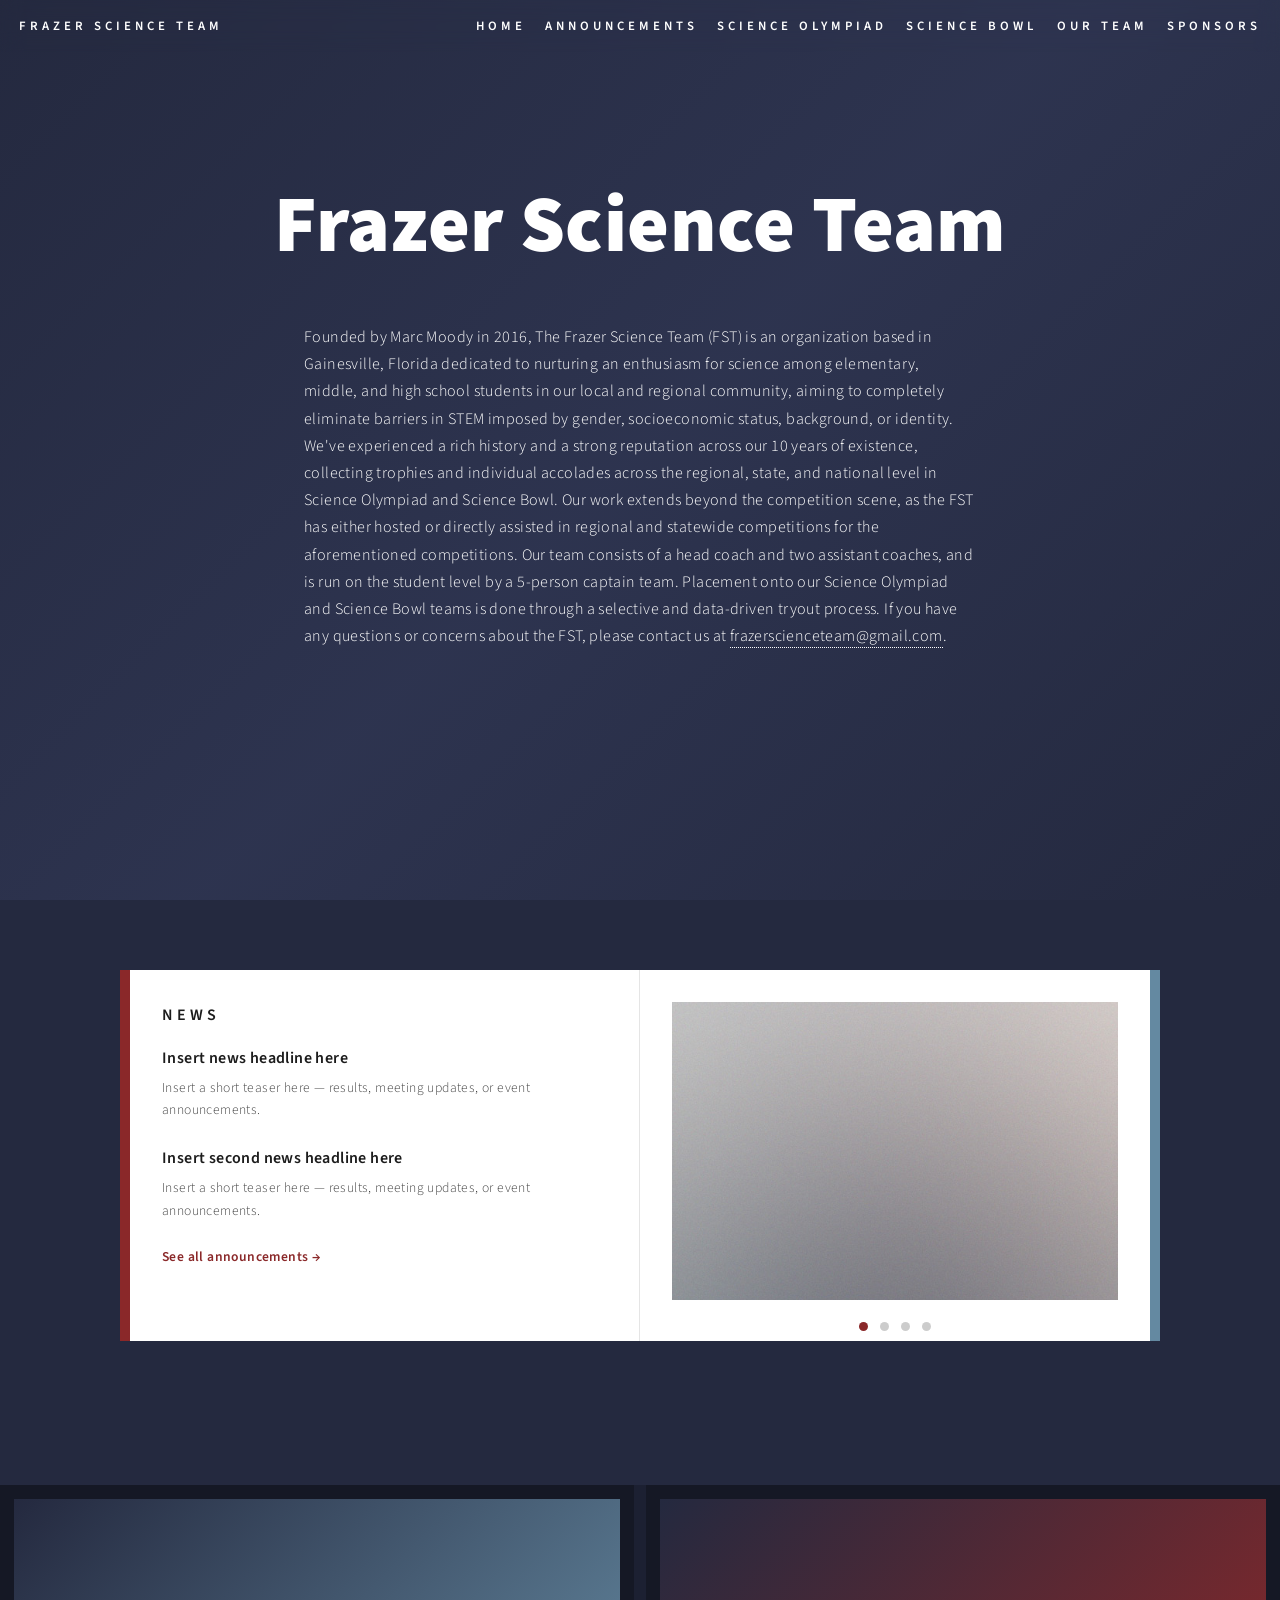
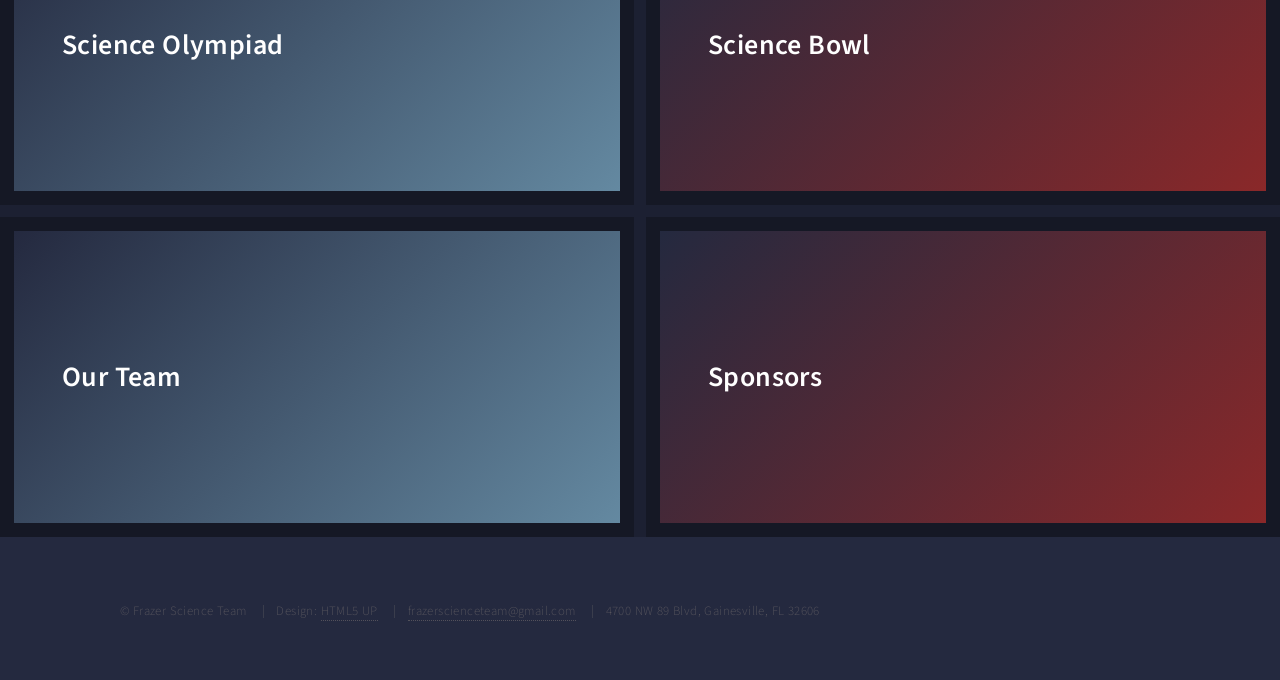
==== index.html @ 9a9bcccf "Update index.html" ====
<!DOCTYPE HTML>
<!--
	Forty by HTML5 UP
	html5up.net | @ajlkn
	Free for personal and commercial use under the CCA 3.0 license (html5up.net/license)
-->
<html>
	<head>
		<title>Frazer Science Team</title>
		<meta charset="utf-8" />
		<meta name="viewport" content="width=device-width, initial-scale=1, user-scalable=no" />
		<link rel="stylesheet" href="assets/css/main.css" />
		<noscript><link rel="stylesheet" href="assets/css/noscript.css" /></noscript>
	</head>
	<body class="is-preload">

		<!-- Wrapper -->
			<div id="wrapper">

				<!-- Header -->
					<header id="header" class="alt">
						<a href="index.html" class="logo"><strong>Frazer Science Team</strong></a>
						<nav>
							<a href="index.html">Home</a>
							<a href="announcements.html">Announcements</a>
							<a href="science-olympiad.html">Science Olympiad</a>
							<a href="science-bowl.html">Science Bowl</a>
							<a href="our-team.html">Our Team</a>
							<a href="sponsors.html">Sponsors</a>
						</nav>
					</header>

				<!-- Banner -->
					<section id="banner" class="major">
						<div class="inner">
							<header class="major">
								<h1>Frazer Science Team</h1>
							</header>
							<div class="content">
								<p>Founded by Marc Moody in 2016, The Frazer Science Team (FST) is an organization based in Gainesville, Florida dedicated to nurturing an enthusiasm for science among elementary, middle, and high school students in our local and regional community, aiming to completely eliminate barriers in STEM imposed by gender, socioeconomic status, background, or identity. We've experienced a rich history and a strong reputation across our 10 years of existence, collecting trophies and individual accolades across the regional, state, and national level in Science Olympiad and Science Bowl. Our work extends beyond the competition scene, as the FST has either hosted or directly assisted in regional and statewide competitions for the aforementioned competitions. Our team consists of a head coach and two assistant coaches, and is run on the student level by a 5-person captain team. Placement onto our Science Olympiad and Science Bowl teams is done through a selective and data-driven tryout process. If you have any questions or concerns about the FST, please contact us at <a href="mailto:frazerscienceteam@gmail.com">frazerscienceteam@gmail.com</a>.</p>
							</div>
						</div>
					</section>

				<!-- Bulletin -->
					<section id="bulletin">
						<div class="inner">
							<div class="bulletin-box">
								<div class="bulletin-news">
									<h3>News</h3>
									<!--
										To add a news item here, copy one .news-item block. The <a> href should
										point to the matching announcement's id on announcements.html.
									-->
									<div class="news-item">
										<h4><a href="announcements.html#announcement-1">Insert news headline here</a></h4>
										<p>Insert a short teaser here — results, meeting updates, or event announcements.</p>
									</div>
									<div class="news-item">
										<h4><a href="announcements.html#announcement-2">Insert second news headline here</a></h4>
										<p>Insert a short teaser here — results, meeting updates, or event announcements.</p>
									</div>
									<p class="news-more"><a href="announcements.html">See all announcements &rarr;</a></p>
								</div>
								<div class="bulletin-carousel">
									<div class="carousel" id="team-carousel">
										<div class="carousel-slide active"><img src="images/pic01.jpg" alt="" /></div>
										<div class="carousel-slide"><img src="images/pic02.jpg" alt="" /></div>
										<div class="carousel-slide"><img src="images/pic03.jpg" alt="" /></div>
										<div class="carousel-slide"><img src="images/pic04.jpg" alt="" /></div>
									</div>
									<div class="carousel-dots">
										<span class="dot active"></span>
										<span class="dot"></span>
										<span class="dot"></span>
										<span class="dot"></span>
									</div>
								</div>
							</div>
						</div>
					</section>

				<!-- Main -->
					<div id="main">

						<!-- One -->
							<section id="one" class="tiles">
								<!-- Hover image placeholder: replace pic01.jpg with a Science Olympiad event photo -->
								<article>
									<span class="image">
										<img src="images/pic01.jpg" alt="" />
									</span>
									<header class="major">
										<h3><a href="science-olympiad.html" class="link">Science Olympiad</a></h3>
									</header>
								</article>
								<!-- Hover image placeholder: replace pic02.jpg with a Science Bowl event photo -->
								<article>
									<span class="image">
										<img src="images/pic02.jpg" alt="" />
									</span>
									<header class="major">
										<h3><a href="science-bowl.html" class="link">Science Bowl</a></h3>
									</header>
								</article>
								<!-- Hover image placeholder: replace pic03.jpg with a team photo -->
								<article>
									<span class="image">
										<img src="images/pic03.jpg" alt="" />
									</span>
									<header class="major">
										<h3><a href="our-team.html" class="link">Our Team</a></h3>
									</header>
								</article>
								<!-- Hover image placeholder: replace pic04.jpg with a sponsor-related photo -->
								<article>
									<span class="image">
										<img src="images/pic04.jpg" alt="" />
									</span>
									<header class="major">
										<h3><a href="sponsors.html" class="link">Sponsors</a></h3>
									</header>
								</article>
							</section>

					</div>

				<!-- Footer -->
					<footer id="footer">
						<div class="inner">
							<ul class="copyright">
								<li>&copy; Frazer Science Team</li>
								<li>Design: <a href="https://html5up.net">HTML5 UP</a></li>
								<li><a href="mailto:frazerscienceteam@gmail.com">frazerscienceteam@gmail.com</a></li>
								<li>4700 NW 89 Blvd, Gainesville, FL 32606</li>
							</ul>
						</div>
					</footer>

			</div>

		<!-- Scripts -->
			<script src="assets/js/jquery.min.js"></script>
			<script src="assets/js/jquery.scrolly.min.js"></script>
			<script src="assets/js/jquery.scrollex.min.js"></script>
			<script src="assets/js/browser.min.js"></script>
			<script src="assets/js/breakpoints.min.js"></script>
			<script src="assets/js/util.js"></script>
			<script src="assets/js/main.js"></script>
			<script src="assets/js/carousel.js"></script>

	</body>
</html>
---- assets/css/main.css ----
﻿@import'fontawesome-all.min.css';@import"https://fonts.googleapis.com/css?family=Source+Sans+Pro:300,300italic,600,600italic,900";html,body,div,span,applet,object,iframe,h1,h2,h3,h4,h5,h6,p,blockquote,pre,a,abbr,acronym,address,big,cite,code,del,dfn,em,img,ins,kbd,q,s,samp,small,strike,strong,sub,sup,tt,var,b,u,i,center,dl,dt,dd,ol,ul,li,fieldset,form,label,legend,table,caption,tbody,tfoot,thead,tr,th,td,article,aside,canvas,details,embed,figure,figcaption,footer,header,hgroup,menu,nav,output,ruby,section,summary,time,mark,audio,video{margin:0;padding:0;border:0;font-size:100%;font:inherit;vertical-align:baseline}article,aside,details,figcaption,figure,footer,header,hgroup,menu,nav,section{display:block}body{line-height:1}ol,ul{list-style:none}blockquote,q{quotes:none}blockquote:before,blockquote:after,q:before,q:after{content:"";content:none}table{border-collapse:collapse;border-spacing:0}body{-webkit-text-size-adjust:none}mark{background-color:rgba(0,0,0,0);color:inherit}input::-moz-focus-inner{border:0;padding:0}input,select,textarea{-moz-appearance:none;-webkit-appearance:none;-ms-appearance:none;appearance:none}@-ms-viewport{width:device-width}body{-ms-overflow-style:scrollbar}@media screen and (max-width: 480px){html,body{min-width:320px}}html{box-sizing:border-box}*,*:before,*:after{box-sizing:inherit}body{background-color:#24293f;background-image:linear-gradient(135deg, #24293f 0%, rgb(17.7540106952%, 20.219845514%, 31.0695187166%) 50%, #24293f 100%);background-attachment:fixed;background-size:cover}body.is-preload *,body.is-preload *:before,body.is-preload *:after{-moz-animation:none !important;-webkit-animation:none !important;-ms-animation:none !important;animation:none !important;-moz-transition:none !important;-webkit-transition:none !important;-ms-transition:none !important;transition:none !important}body,input,select,textarea{color:#fff;font-family:"Source Sans Pro",Helvetica,sans-serif;font-size:17pt;font-weight:300;letter-spacing:.025em;line-height:1.65}@media screen and (max-width: 1680px){body,input,select,textarea{font-size:14pt}}@media screen and (max-width: 1280px){body,input,select,textarea{font-size:12pt}}@media screen and (max-width: 360px){body,input,select,textarea{font-size:11pt}}a{-moz-transition:color 0.2s ease-in-out, border-bottom-color 0.2s ease-in-out;-webkit-transition:color 0.2s ease-in-out, border-bottom-color 0.2s ease-in-out;-ms-transition:color 0.2s ease-in-out, border-bottom-color 0.2s ease-in-out;transition:color 0.2s ease-in-out, border-bottom-color 0.2s ease-in-out;border-bottom:dotted 1px;color:inherit;text-decoration:none}a:hover{border-bottom-color:rgba(0,0,0,0);color:#8a2829 !important}a:active{color:rgb(29.8641220533%,9.9397995153%,10.143108929%) !important}strong,b{color:#fff;font-weight:600}em,i{font-style:italic}p{margin:0 0 2em 0}h1,h2,h3,h4,h5,h6{color:#fff;font-weight:600;line-height:1.65;margin:0 0 1em 0}h1 a,h2 a,h3 a,h4 a,h5 a,h6 a{color:inherit;border-bottom:0}h1{font-size:2.5em}h2{font-size:1.75em}h3{font-size:1.35em}h4{font-size:1.1em}h5{font-size:.9em}h6{font-size:.7em}@media screen and (max-width: 736px){h1{font-size:2em}h2{font-size:1.5em}h3{font-size:1.25em}}sub{font-size:.8em;position:relative;top:.5em}sup{font-size:.8em;position:relative;top:-0.5em}blockquote{border-left:solid 4px rgba(222,204,176,.12);font-style:italic;margin:0 0 2em 0;padding:.5em 0 .5em 2em}code{background:rgba(222,204,176,.04);font-family:"Courier New",monospace;font-size:.9em;margin:0 .25em;padding:.25em .65em}pre{-webkit-overflow-scrolling:touch;font-family:"Courier New",monospace;font-size:.9em;margin:0 0 2em 0}pre code{display:block;line-height:1.75;padding:1em 1.5em;overflow-x:auto}hr{border:0;border-bottom:solid 1px rgba(222,204,176,.12);margin:2em 0}hr.major{margin:3em 0}.align-left{text-align:left}.align-center{text-align:center}.align-right{text-align:right}.row{display:flex;flex-wrap:wrap;box-sizing:border-box;align-items:stretch}.row>*{box-sizing:border-box}.row.gtr-uniform>*>:last-child{margin-bottom:0}.row.aln-left{justify-content:flex-start}.row.aln-center{justify-content:center}.row.aln-right{justify-content:flex-end}.row.aln-top{align-items:flex-start}.row.aln-middle{align-items:center}.row.aln-bottom{align-items:flex-end}.row>.imp{order:-1}.row>.col-1{width:8.3333333333%}.row>.off-1{margin-left:8.3333333333%}.row>.col-2{width:16.6666666667%}.row>.off-2{margin-left:16.6666666667%}.row>.col-3{width:25%}.row>.off-3{margin-left:25%}.row>.col-4{width:33.3333333333%}.row>.off-4{margin-left:33.3333333333%}.row>.col-5{width:41.6666666667%}.row>.off-5{margin-left:41.6666666667%}.row>.col-6{width:50%}.row>.off-6{margin-left:50%}.row>.col-7{width:58.3333333333%}.row>.off-7{margin-left:58.3333333333%}.row>.col-8{width:66.6666666667%}.row>.off-8{margin-left:66.6666666667%}.row>.col-9{width:75%}.row>.off-9{margin-left:75%}.row>.col-10{width:83.3333333333%}.row>.off-10{margin-left:83.3333333333%}.row>.col-11{width:91.6666666667%}.row>.off-11{margin-left:91.6666666667%}.row>.col-12{width:100%}.row>.off-12{margin-left:100%}.row.gtr-0{margin-top:0;margin-left:0em}.row.gtr-0>*{padding:0 0 0 0em}.row.gtr-0.gtr-uniform{margin-top:0em}.row.gtr-0.gtr-uniform>*{padding-top:0em}.row.gtr-25{margin-top:0;margin-left:-0.5em}.row.gtr-25>*{padding:0 0 0 .5em}.row.gtr-25.gtr-uniform{margin-top:-0.5em}.row.gtr-25.gtr-uniform>*{padding-top:.5em}.row.gtr-50{margin-top:0;margin-left:-1em}.row.gtr-50>*{padding:0 0 0 1em}.row.gtr-50.gtr-uniform{margin-top:-1em}.row.gtr-50.gtr-uniform>*{padding-top:1em}.row{margin-top:0;margin-left:-2em}.row>*{padding:0 0 0 2em}.row.gtr-uniform{margin-top:-2em}.row.gtr-uniform>*{padding-top:2em}.row.gtr-150{margin-top:0;margin-left:-3em}.row.gtr-150>*{padding:0 0 0 3em}.row.gtr-150.gtr-uniform{margin-top:-3em}.row.gtr-150.gtr-uniform>*{padding-top:3em}.row.gtr-200{margin-top:0;margin-left:-4em}.row.gtr-200>*{padding:0 0 0 4em}.row.gtr-200.gtr-uniform{margin-top:-4em}.row.gtr-200.gtr-uniform>*{padding-top:4em}@media screen and (max-width: 1680px){.row{display:flex;flex-wrap:wrap;box-sizing:border-box;align-items:stretch}.row>*{box-sizing:border-box}.row.gtr-uniform>*>:last-child{margin-bottom:0}.row.aln-left{justify-content:flex-start}.row.aln-center{justify-content:center}.row.aln-right{justify-content:flex-end}.row.aln-top{align-items:flex-start}.row.aln-middle{align-items:center}.row.aln-bottom{align-items:flex-end}.row>.imp-xlarge{order:-1}.row>.col-1-xlarge{width:8.3333333333%}.row>.off-1-xlarge{margin-left:8.3333333333%}.row>.col-2-xlarge{width:16.6666666667%}.row>.off-2-xlarge{margin-left:16.6666666667%}.row>.col-3-xlarge{width:25%}.row>.off-3-xlarge{margin-left:25%}.row>.col-4-xlarge{width:33.3333333333%}.row>.off-4-xlarge{margin-left:33.3333333333%}.row>.col-5-xlarge{width:41.6666666667%}.row>.off-5-xlarge{margin-left:41.6666666667%}.row>.col-6-xlarge{width:50%}.row>.off-6-xlarge{margin-left:50%}.row>.col-7-xlarge{width:58.3333333333%}.row>.off-7-xlarge{margin-left:58.3333333333%}.row>.col-8-xlarge{width:66.6666666667%}.row>.off-8-xlarge{margin-left:66.6666666667%}.row>.col-9-xlarge{width:75%}.row>.off-9-xlarge{margin-left:75%}.row>.col-10-xlarge{width:83.3333333333%}.row>.off-10-xlarge{margin-left:83.3333333333%}.row>.col-11-xlarge{width:91.6666666667%}.row>.off-11-xlarge{margin-left:91.6666666667%}.row>.col-12-xlarge{width:100%}.row>.off-12-xlarge{margin-left:100%}.row.gtr-0{margin-top:0;margin-left:0em}.row.gtr-0>*{padding:0 0 0 0em}.row.gtr-0.gtr-uniform{margin-top:0em}.row.gtr-0.gtr-uniform>*{padding-top:0em}.row.gtr-25{margin-top:0;margin-left:-0.5em}.row.gtr-25>*{padding:0 0 0 .5em}.row.gtr-25.gtr-uniform{margin-top:-0.5em}.row.gtr-25.gtr-uniform>*{padding-top:.5em}.row.gtr-50{margin-top:0;margin-left:-1em}.row.gtr-50>*{padding:0 0 0 1em}.row.gtr-50.gtr-uniform{margin-top:-1em}.row.gtr-50.gtr-uniform>*{padding-top:1em}.row{margin-top:0;margin-left:-2em}.row>*{padding:0 0 0 2em}.row.gtr-uniform{margin-top:-2em}.row.gtr-uniform>*{padding-top:2em}.row.gtr-150{margin-top:0;margin-left:-3em}.row.gtr-150>*{padding:0 0 0 3em}.row.gtr-150.gtr-uniform{margin-top:-3em}.row.gtr-150.gtr-uniform>*{padding-top:3em}.row.gtr-200{margin-top:0;margin-left:-4em}.row.gtr-200>*{padding:0 0 0 4em}.row.gtr-200.gtr-uniform{margin-top:-4em}.row.gtr-200.gtr-uniform>*{padding-top:4em}}@media screen and (max-width: 1280px){.row{display:flex;flex-wrap:wrap;box-sizing:border-box;align-items:stretch}.row>*{box-sizing:border-box}.row.gtr-uniform>*>:last-child{margin-bottom:0}.row.aln-left{justify-content:flex-start}.row.aln-center{justify-content:center}.row.aln-right{justify-content:flex-end}.row.aln-top{align-items:flex-start}.row.aln-middle{align-items:center}.row.aln-bottom{align-items:flex-end}.row>.imp-large{order:-1}.row>.col-1-large{width:8.3333333333%}.row>.off-1-large{margin-left:8.3333333333%}.row>.col-2-large{width:16.6666666667%}.row>.off-2-large{margin-left:16.6666666667%}.row>.col-3-large{width:25%}.row>.off-3-large{margin-left:25%}.row>.col-4-large{width:33.3333333333%}.row>.off-4-large{margin-left:33.3333333333%}.row>.col-5-large{width:41.6666666667%}.row>.off-5-large{margin-left:41.6666666667%}.row>.col-6-large{width:50%}.row>.off-6-large{margin-left:50%}.row>.col-7-large{width:58.3333333333%}.row>.off-7-large{margin-left:58.3333333333%}.row>.col-8-large{width:66.6666666667%}.row>.off-8-large{margin-left:66.6666666667%}.row>.col-9-large{width:75%}.row>.off-9-large{margin-left:75%}.row>.col-10-large{width:83.3333333333%}.row>.off-10-large{margin-left:83.3333333333%}.row>.col-11-large{width:91.6666666667%}.row>.off-11-large{margin-left:91.6666666667%}.row>.col-12-large{width:100%}.row>.off-12-large{margin-left:100%}.row.gtr-0{margin-top:0;margin-left:0em}.row.gtr-0>*{padding:0 0 0 0em}.row.gtr-0.gtr-uniform{margin-top:0em}.row.gtr-0.gtr-uniform>*{padding-top:0em}.row.gtr-25{margin-top:0;margin-left:-0.375em}.row.gtr-25>*{padding:0 0 0 .375em}.row.gtr-25.gtr-uniform{margin-top:-0.375em}.row.gtr-25.gtr-uniform>*{padding-top:.375em}.row.gtr-50{margin-top:0;margin-left:-0.75em}.row.gtr-50>*{padding:0 0 0 .75em}.row.gtr-50.gtr-uniform{margin-top:-0.75em}.row.gtr-50.gtr-uniform>*{padding-top:.75em}.row{margin-top:0;margin-left:-1.5em}.row>*{padding:0 0 0 1.5em}.row.gtr-uniform{margin-top:-1.5em}.row.gtr-uniform>*{padding-top:1.5em}.row.gtr-150{margin-top:0;margin-left:-2.25em}.row.gtr-150>*{padding:0 0 0 2.25em}.row.gtr-150.gtr-uniform{margin-top:-2.25em}.row.gtr-150.gtr-uniform>*{padding-top:2.25em}.row.gtr-200{margin-top:0;margin-left:-3em}.row.gtr-200>*{padding:0 0 0 3em}.row.gtr-200.gtr-uniform{margin-top:-3em}.row.gtr-200.gtr-uniform>*{padding-top:3em}}@media screen and (max-width: 980px){.row{display:flex;flex-wrap:wrap;box-sizing:border-box;align-items:stretch}.row>*{box-sizing:border-box}.row.gtr-uniform>*>:last-child{margin-bottom:0}.row.aln-left{justify-content:flex-start}.row.aln-center{justify-content:center}.row.aln-right{justify-content:flex-end}.row.aln-top{align-items:flex-start}.row.aln-middle{align-items:center}.row.aln-bottom{align-items:flex-end}.row>.imp-medium{order:-1}.row>.col-1-medium{width:8.3333333333%}.row>.off-1-medium{margin-left:8.3333333333%}.row>.col-2-medium{width:16.6666666667%}.row>.off-2-medium{margin-left:16.6666666667%}.row>.col-3-medium{width:25%}.row>.off-3-medium{margin-left:25%}.row>.col-4-medium{width:33.3333333333%}.row>.off-4-medium{margin-left:33.3333333333%}.row>.col-5-medium{width:41.6666666667%}.row>.off-5-medium{margin-left:41.6666666667%}.row>.col-6-medium{width:50%}.row>.off-6-medium{margin-left:50%}.row>.col-7-medium{width:58.3333333333%}.row>.off-7-medium{margin-left:58.3333333333%}.row>.col-8-medium{width:66.6666666667%}.row>.off-8-medium{margin-left:66.6666666667%}.row>.col-9-medium{width:75%}.row>.off-9-medium{margin-left:75%}.row>.col-10-medium{width:83.3333333333%}.row>.off-10-medium{margin-left:83.3333333333%}.row>.col-11-medium{width:91.6666666667%}.row>.off-11-medium{margin-left:91.6666666667%}.row>.col-12-medium{width:100%}.row>.off-12-medium{margin-left:100%}.row.gtr-0{margin-top:0;margin-left:0em}.row.gtr-0>*{padding:0 0 0 0em}.row.gtr-0.gtr-uniform{margin-top:0em}.row.gtr-0.gtr-uniform>*{padding-top:0em}.row.gtr-25{margin-top:0;margin-left:-0.375em}.row.gtr-25>*{padding:0 0 0 .375em}.row.gtr-25.gtr-uniform{margin-top:-0.375em}.row.gtr-25.gtr-uniform>*{padding-top:.375em}.row.gtr-50{margin-top:0;margin-left:-0.75em}.row.gtr-50>*{padding:0 0 0 .75em}.row.gtr-50.gtr-uniform{margin-top:-0.75em}.row.gtr-50.gtr-uniform>*{padding-top:.75em}.row{margin-top:0;margin-left:-1.5em}.row>*{padding:0 0 0 1.5em}.row.gtr-uniform{margin-top:-1.5em}.row.gtr-uniform>*{padding-top:1.5em}.row.gtr-150{margin-top:0;margin-left:-2.25em}.row.gtr-150>*{padding:0 0 0 2.25em}.row.gtr-150.gtr-uniform{margin-top:-2.25em}.row.gtr-150.gtr-uniform>*{padding-top:2.25em}.row.gtr-200{margin-top:0;margin-left:-3em}.row.gtr-200>*{padding:0 0 0 3em}.row.gtr-200.gtr-uniform{margin-top:-3em}.row.gtr-200.gtr-uniform>*{padding-top:3em}}@media screen and (max-width: 736px){.row{display:flex;flex-wrap:wrap;box-sizing:border-box;align-items:stretch}.row>*{box-sizing:border-box}.row.gtr-uniform>*>:last-child{margin-bottom:0}.row.aln-left{justify-content:flex-start}.row.aln-center{justify-content:center}.row.aln-right{justify-content:flex-end}.row.aln-top{align-items:flex-start}.row.aln-middle{align-items:center}.row.aln-bottom{align-items:flex-end}.row>.imp-small{order:-1}.row>.col-1-small{width:8.3333333333%}.row>.off-1-small{margin-left:8.3333333333%}.row>.col-2-small{width:16.6666666667%}.row>.off-2-small{margin-left:16.6666666667%}.row>.col-3-small{width:25%}.row>.off-3-small{margin-left:25%}.row>.col-4-small{width:33.3333333333%}.row>.off-4-small{margin-left:33.3333333333%}.row>.col-5-small{width:41.6666666667%}.row>.off-5-small{margin-left:41.6666666667%}.row>.col-6-small{width:50%}.row>.off-6-small{margin-left:50%}.row>.col-7-small{width:58.3333333333%}.row>.off-7-small{margin-left:58.3333333333%}.row>.col-8-small{width:66.6666666667%}.row>.off-8-small{margin-left:66.6666666667%}.row>.col-9-small{width:75%}.row>.off-9-small{margin-left:75%}.row>.col-10-small{width:83.3333333333%}.row>.off-10-small{margin-left:83.3333333333%}.row>.col-11-small{width:91.6666666667%}.row>.off-11-small{margin-left:91.6666666667%}.row>.col-12-small{width:100%}.row>.off-12-small{margin-left:100%}.row.gtr-0{margin-top:0;margin-left:0em}.row.gtr-0>*{padding:0 0 0 0em}.row.gtr-0.gtr-uniform{margin-top:0em}.row.gtr-0.gtr-uniform>*{padding-top:0em}.row.gtr-25{margin-top:0;margin-left:-0.3125em}.row.gtr-25>*{padding:0 0 0 .3125em}.row.gtr-25.gtr-uniform{margin-top:-0.3125em}.row.gtr-25.gtr-uniform>*{padding-top:.3125em}.row.gtr-50{margin-top:0;margin-left:-0.625em}.row.gtr-50>*{padding:0 0 0 .625em}.row.gtr-50.gtr-uniform{margin-top:-0.625em}.row.gtr-50.gtr-uniform>*{padding-top:.625em}.row{margin-top:0;margin-left:-1.25em}.row>*{padding:0 0 0 1.25em}.row.gtr-uniform{margin-top:-1.25em}.row.gtr-uniform>*{padding-top:1.25em}.row.gtr-150{margin-top:0;margin-left:-1.875em}.row.gtr-150>*{padding:0 0 0 1.875em}.row.gtr-150.gtr-uniform{margin-top:-1.875em}.row.gtr-150.gtr-uniform>*{padding-top:1.875em}.row.gtr-200{margin-top:0;margin-left:-2.5em}.row.gtr-200>*{padding:0 0 0 2.5em}.row.gtr-200.gtr-uniform{margin-top:-2.5em}.row.gtr-200.gtr-uniform>*{padding-top:2.5em}}@media screen and (max-width: 480px){.row{display:flex;flex-wrap:wrap;box-sizing:border-box;align-items:stretch}.row>*{box-sizing:border-box}.row.gtr-uniform>*>:last-child{margin-bottom:0}.row.aln-left{justify-content:flex-start}.row.aln-center{justify-content:center}.row.aln-right{justify-content:flex-end}.row.aln-top{align-items:flex-start}.row.aln-middle{align-items:center}.row.aln-bottom{align-items:flex-end}.row>.imp-xsmall{order:-1}.row>.col-1-xsmall{width:8.3333333333%}.row>.off-1-xsmall{margin-left:8.3333333333%}.row>.col-2-xsmall{width:16.6666666667%}.row>.off-2-xsmall{margin-left:16.6666666667%}.row>.col-3-xsmall{width:25%}.row>.off-3-xsmall{margin-left:25%}.row>.col-4-xsmall{width:33.3333333333%}.row>.off-4-xsmall{margin-left:33.3333333333%}.row>.col-5-xsmall{width:41.6666666667%}.row>.off-5-xsmall{margin-left:41.6666666667%}.row>.col-6-xsmall{width:50%}.row>.off-6-xsmall{margin-left:50%}.row>.col-7-xsmall{width:58.3333333333%}.row>.off-7-xsmall{margin-left:58.3333333333%}.row>.col-8-xsmall{width:66.6666666667%}.row>.off-8-xsmall{margin-left:66.6666666667%}.row>.col-9-xsmall{width:75%}.row>.off-9-xsmall{margin-left:75%}.row>.col-10-xsmall{width:83.3333333333%}.row>.off-10-xsmall{margin-left:83.3333333333%}.row>.col-11-xsmall{width:91.6666666667%}.row>.off-11-xsmall{margin-left:91.6666666667%}.row>.col-12-xsmall{width:100%}.row>.off-12-xsmall{margin-left:100%}.row.gtr-0{margin-top:0;margin-left:0em}.row.gtr-0>*{padding:0 0 0 0em}.row.gtr-0.gtr-uniform{margin-top:0em}.row.gtr-0.gtr-uniform>*{padding-top:0em}.row.gtr-25{margin-top:0;margin-left:-0.3125em}.row.gtr-25>*{padding:0 0 0 .3125em}.row.gtr-25.gtr-uniform{margin-top:-0.3125em}.row.gtr-25.gtr-uniform>*{padding-top:.3125em}.row.gtr-50{margin-top:0;margin-left:-0.625em}.row.gtr-50>*{padding:0 0 0 .625em}.row.gtr-50.gtr-uniform{margin-top:-0.625em}.row.gtr-50.gtr-uniform>*{padding-top:.625em}.row{margin-top:0;margin-left:-1.25em}.row>*{padding:0 0 0 1.25em}.row.gtr-uniform{margin-top:-1.25em}.row.gtr-uniform>*{padding-top:1.25em}.row.gtr-150{margin-top:0;margin-left:-1.875em}.row.gtr-150>*{padding:0 0 0 1.875em}.row.gtr-150.gtr-uniform{margin-top:-1.875em}.row.gtr-150.gtr-uniform>*{padding-top:1.875em}.row.gtr-200{margin-top:0;margin-left:-2.5em}.row.gtr-200>*{padding:0 0 0 2.5em}.row.gtr-200.gtr-uniform{margin-top:-2.5em}.row.gtr-200.gtr-uniform>*{padding-top:2.5em}}section.special,article.special{text-align:center}header.major{width:-moz-max-content;width:-webkit-max-content;width:-ms-max-content;width:max-content;margin-bottom:2em}header.major>:first-child{margin-bottom:0;width:calc(100% + .5em)}header.major>p{font-size:.7em;font-weight:600;letter-spacing:.25em;margin-bottom:0;text-transform:uppercase}body.is-ie header.major>:first-child:after{max-width:9em}body.is-ie header.major>h1:after{max-width:100% !important}@media screen and (max-width: 736px){header.major>p br{display:none}}form{margin:0 0 2em 0}form>:last-child{margin-bottom:0}form>.fields{display:-moz-flex;display:-webkit-flex;display:-ms-flex;display:flex;-moz-flex-wrap:wrap;-webkit-flex-wrap:wrap;-ms-flex-wrap:wrap;flex-wrap:wrap;width:calc(100% + 3em);margin:-1.5em 0 2em -1.5em}form>.fields>.field{-moz-flex-grow:0;-webkit-flex-grow:0;-ms-flex-grow:0;flex-grow:0;-moz-flex-shrink:0;-webkit-flex-shrink:0;-ms-flex-shrink:0;flex-shrink:0;padding:1.5em 0 0 1.5em;width:calc(100% - 1.5em)}form>.fields>.field.half{width:calc(50% - 0.75em)}form>.fields>.field.third{width:calc(100%/3 - 0.5em)}form>.fields>.field.quarter{width:calc(25% - 0.375em)}@media screen and (max-width: 480px){form>.fields{width:calc(100% + 3em);margin:-1.5em 0 2em -1.5em}form>.fields>.field{padding:1.5em 0 0 1.5em;width:calc(100% - 1.5em)}form>.fields>.field.half{width:calc(100% - 1.5em)}form>.fields>.field.third{width:calc(100% - 1.5em)}form>.fields>.field.quarter{width:calc(100% - 1.5em)}}label{color:#fff;display:block;font-size:.8em;font-weight:600;letter-spacing:.25em;margin:0 0 1em 0;text-transform:uppercase}input[type=text],input[type=password],input[type=email],input[type=tel],input[type=search],input[type=url],select,textarea{-moz-appearance:none;-webkit-appearance:none;-ms-appearance:none;appearance:none;background:rgba(222,204,176,.04);border:none;border-radius:0;color:inherit;display:block;outline:0;padding:0 1em;text-decoration:none;width:100%}input[type=text]:invalid,input[type=password]:invalid,input[type=email]:invalid,input[type=tel]:invalid,input[type=search]:invalid,input[type=url]:invalid,select:invalid,textarea:invalid{box-shadow:none}input[type=text]:focus,input[type=password]:focus,input[type=email]:focus,input[type=tel]:focus,input[type=search]:focus,input[type=url]:focus,select:focus,textarea:focus{border-color:#8a2829;box-shadow:0 0 0 2px #8a2829}select{background-image:url("data:image/svg+xml;charset=utf8,%3Csvg xmlns='http://www.w3.org/2000/svg' width='40' height='40' preserveAspectRatio='none' viewBox='0 0 40 40'%3E%3Cpath d='M9.4,12.3l10.4,10.4l10.4-10.4c0.2-0.2,0.5-0.4,0.9-0.4c0.3,0,0.6,0.1,0.9,0.4l3.3,3.3c0.2,0.2,0.4,0.5,0.4,0.9 c0,0.4-0.1,0.6-0.4,0.9L20.7,31.9c-0.2,0.2-0.5,0.4-0.9,0.4c-0.3,0-0.6-0.1-0.9-0.4L4.3,17.3c-0.2-0.2-0.4-0.5-0.4-0.9 c0-0.4,0.1-0.6,0.4-0.9l3.3-3.3c0.2-0.2,0.5-0.4,0.9-0.4S9.1,12.1,9.4,12.3z' fill='rgba(222, 204, 176, 0.12)' /%3E%3C/svg%3E");background-size:1.25rem;background-repeat:no-repeat;background-position:calc(100% - 1rem) center;height:2.75em;padding-right:2.75em;text-overflow:ellipsis}select option{color:#fff;background:#24293f}select:focus::-ms-value{background-color:rgba(0,0,0,0)}select::-ms-expand{display:none}input[type=text],input[type=password],input[type=email],input[type=tel],input[type=search],input[type=url],select{height:2.75em}textarea{padding:.75em 1em}input[type=checkbox],input[type=radio]{-moz-appearance:none;-webkit-appearance:none;-ms-appearance:none;appearance:none;display:block;float:left;margin-right:-2em;opacity:0;width:1em;z-index:-1}input[type=checkbox]+label,input[type=radio]+label{text-decoration:none}input[type=checkbox]+label:before,input[type=radio]+label:before{-moz-osx-font-smoothing:grayscale;-webkit-font-smoothing:antialiased;display:inline-block;font-style:normal;font-variant:normal;text-rendering:auto;line-height:1;text-transform:none !important;font-family:"Font Awesome 5 Free";font-weight:900}input[type=checkbox]+label,input[type=radio]+label{color:#fff;cursor:pointer;display:inline-block;font-weight:300;padding-left:2.65em;padding-right:.75em;position:relative}input[type=checkbox]+label:before,input[type=radio]+label:before{background:rgba(222,204,176,.04);content:"";display:inline-block;font-size:.8em;height:2.0625em;left:0;letter-spacing:0;line-height:2.0625em;position:absolute;text-align:center;top:0;width:2.0625em}input[type=checkbox]:checked+label:before,input[type=radio]:checked+label:before{background:#fff;border-color:#8a2829;content:"";color:#24293f}input[type=checkbox]:focus+label:before,input[type=radio]:focus+label:before{box-shadow:0 0 0 2px #8a2829}input[type=radio]+label:before{border-radius:100%}::-webkit-input-placeholder{color:rgba(222,204,176,.25) !important;opacity:1}:-moz-placeholder{color:rgba(222,204,176,.25) !important;opacity:1}::-moz-placeholder{color:rgba(222,204,176,.25) !important;opacity:1}:-ms-input-placeholder{color:rgba(222,204,176,.25) !important;opacity:1}.box{border:solid 1px rgba(222,204,176,.12);margin-bottom:2em;padding:1.5em}.box>:last-child,.box>:last-child>:last-child,.box>:last-child>:last-child>:last-child{margin-bottom:0}.box.alt{border:0;border-radius:0;padding:0}.icon{text-decoration:none}.icon:before{-moz-osx-font-smoothing:grayscale;-webkit-font-smoothing:antialiased;display:inline-block;font-style:normal;font-variant:normal;text-rendering:auto;line-height:1;text-transform:none !important;font-family:"Font Awesome 5 Free";font-weight:400}.icon{border-bottom:none;position:relative}.icon>.label{display:none}.icon:before{line-height:inherit}.icon.solid:before{font-weight:900}.icon.brands:before{font-family:"Font Awesome 5 Brands"}.icon.alt:before{background-color:#fff;border-radius:100%;color:#24293f;display:inline-block;height:2em;line-height:2em;text-align:center;width:2em}a.icon.alt:before{-moz-transition:background-color 0.2s ease-in-out;-webkit-transition:background-color 0.2s ease-in-out;-ms-transition:background-color 0.2s ease-in-out;transition:background-color 0.2s ease-in-out}a.icon.alt:hover:before{background-color:#6489a1}a.icon.alt:active:before{background-color:rgb(29.1227852587%,37.6797150027%,43.2301559178%)}.image{border:0;display:inline-block;position:relative}.image img{display:block}.image.left,.image.right{max-width:30%}.image.left img,.image.right img{width:100%}.image.left{float:left;margin:0 1.5em 1.25em 0;top:.25em}.image.right{float:right;margin:0 0 1.25em 1.5em;top:.25em}.image.fit{display:block;margin:0 0 2em 0;width:100%}.image.fit img{width:100%}.image.main{display:block;margin:2.5em 0;width:100%}.image.main img{width:100%}@media screen and (max-width: 736px){.image.main{margin:1.5em 0}}ol{list-style:decimal;margin:0 0 2em 0;padding-left:1.25em}ol li{padding-left:.25em}ul{list-style:disc;margin:0 0 2em 0;padding-left:1em}ul li{padding-left:.5em}ul.alt{list-style:none;padding-left:0}ul.alt li{border-top:solid 1px rgba(222,204,176,.12);padding:.5em 0}ul.alt li:first-child{border-top:0;padding-top:0}dl{margin:0 0 2em 0}dl dt{display:block;font-weight:600;margin:0 0 1em 0}dl dd{margin-left:2em}ul.actions{display:-moz-flex;display:-webkit-flex;display:-ms-flex;display:flex;cursor:default;list-style:none;margin-left:-1em;padding-left:0}ul.actions li{padding:0 0 0 1em;vertical-align:middle}ul.actions.special{-moz-justify-content:center;-webkit-justify-content:center;-ms-justify-content:center;justify-content:center;width:100%;margin-left:0}ul.actions.special li:first-child{padding-left:0}ul.actions.stacked{-moz-flex-direction:column;-webkit-flex-direction:column;-ms-flex-direction:column;flex-direction:column;margin-left:0}ul.actions.stacked li{padding:1.3em 0 0 0}ul.actions.stacked li:first-child{padding-top:0}ul.actions.fit{width:calc(100% + 1em)}ul.actions.fit li{-moz-flex-grow:1;-webkit-flex-grow:1;-ms-flex-grow:1;flex-grow:1;-moz-flex-shrink:1;-webkit-flex-shrink:1;-ms-flex-shrink:1;flex-shrink:1;width:100%}ul.actions.fit li>*{width:100%}ul.actions.fit.stacked{width:100%}ul.icons{cursor:default;list-style:none;padding-left:0}ul.icons li{display:inline-block;padding:0 1em 0 0}ul.icons li:last-child{padding-right:0}@media screen and (max-width: 736px){ul.icons li{padding:0 .75em 0 0}}ul.pagination{cursor:default;list-style:none;padding-left:0}ul.pagination li{display:inline-block;padding-left:0;vertical-align:middle}ul.pagination li>.page{-moz-transition:background-color 0.2s ease-in-out, color 0.2s ease-in-out;-webkit-transition:background-color 0.2s ease-in-out, color 0.2s ease-in-out;-ms-transition:background-color 0.2s ease-in-out, color 0.2s ease-in-out;transition:background-color 0.2s ease-in-out, color 0.2s ease-in-out;border-bottom:0;display:inline-block;font-size:.8em;font-weight:600;height:1.5em;line-height:1.5em;margin:0 .125em;min-width:1.5em;padding:0 .5em;text-align:center}ul.pagination li>.page.active{background-color:#fff;color:#24293f}ul.pagination li>.page.active:hover{background-color:#8a2829;color:#24293f !important}ul.pagination li>.page.active:active{background-color:rgb(29.8641220533%,9.9397995153%,10.143108929%)}ul.pagination li:first-child{padding-right:.75em}ul.pagination li:last-child{padding-left:.75em}@media screen and (max-width: 480px){ul.pagination li:nth-child(n+2):nth-last-child(n+2){display:none}ul.pagination li:first-child{padding-right:0}}.table-wrapper{-webkit-overflow-scrolling:touch;overflow-x:auto}table{margin:0 0 2em 0;width:100%}table tbody tr{border:solid 1px rgba(222,204,176,.12);border-left:0;border-right:0}table tbody tr:nth-child(2n+1){background-color:rgba(222,204,176,.04)}table td{padding:.75em .75em}table th{color:#fff;font-size:.9em;font-weight:600;padding:0 .75em .75em .75em;text-align:left}table thead{border-bottom:solid 2px rgba(222,204,176,.12)}table tfoot{border-top:solid 2px rgba(222,204,176,.12)}table.alt{border-collapse:separate}table.alt tbody tr td{border:solid 1px rgba(222,204,176,.12);border-left-width:0;border-top-width:0}table.alt tbody tr td:first-child{border-left-width:1px}table.alt tbody tr:first-child td{border-top-width:1px}table.alt thead{border-bottom:0}table.alt tfoot{border-top:0}input[type=submit],input[type=reset],input[type=button],button,.button{-moz-appearance:none;-webkit-appearance:none;-ms-appearance:none;appearance:none;-moz-transition:background-color 0.2s ease-in-out, box-shadow 0.2s ease-in-out, color 0.2s ease-in-out;-webkit-transition:background-color 0.2s ease-in-out, box-shadow 0.2s ease-in-out, color 0.2s ease-in-out;-ms-transition:background-color 0.2s ease-in-out, box-shadow 0.2s ease-in-out, color 0.2s ease-in-out;transition:background-color 0.2s ease-in-out, box-shadow 0.2s ease-in-out, color 0.2s ease-in-out;background-color:rgba(0,0,0,0);border:0;border-radius:0;box-shadow:inset 0 0 0 2px #fff;color:#fff;cursor:pointer;display:inline-block;font-size:.8em;font-weight:600;height:3.5em;letter-spacing:.25em;line-height:3.5em;padding:0 1.75em;text-align:center;text-decoration:none;text-transform:uppercase;white-space:nowrap}input[type=submit]:hover,input[type=submit]:active,input[type=reset]:hover,input[type=reset]:active,input[type=button]:hover,input[type=button]:active,button:hover,button:active,.button:hover,.button:active{box-shadow:inset 0 0 0 2px #8a2829;color:#8a2829}input[type=submit]:active,input[type=reset]:active,input[type=button]:active,button:active,.button:active{background-color:rgba(138,40,41,.1);box-shadow:inset 0 0 0 2px rgb(29.8641220533%,9.9397995153%,10.143108929%);color:rgb(29.8641220533%,9.9397995153%,10.143108929%)}input[type=submit].icon:before,input[type=reset].icon:before,input[type=button].icon:before,button.icon:before,.button.icon:before{margin-right:.5em}input[type=submit].fit,input[type=reset].fit,input[type=button].fit,button.fit,.button.fit{width:100%}input[type=submit].small,input[type=reset].small,input[type=button].small,button.small,.button.small{font-size:.6em}input[type=submit].large,input[type=reset].large,input[type=button].large,button.large,.button.large{font-size:1.25em;height:3em;line-height:3em}input[type=submit].next,input[type=reset].next,input[type=button].next,button.next,.button.next{padding-right:4.5em;position:relative}input[type=submit].next:before,input[type=submit].next:after,input[type=reset].next:before,input[type=reset].next:after,input[type=button].next:before,input[type=button].next:after,button.next:before,button.next:after,.button.next:before,.button.next:after{-moz-transition:opacity 0.2s ease-in-out;-webkit-transition:opacity 0.2s ease-in-out;-ms-transition:opacity 0.2s ease-in-out;transition:opacity 0.2s ease-in-out;background-position:center right;background-repeat:no-repeat;background-size:36px 24px;content:"";display:block;height:100%;position:absolute;right:1.5em;top:0;vertical-align:middle;width:36px}input[type=submit].next:before,input[type=reset].next:before,input[type=button].next:before,button.next:before,.button.next:before{background-image:url("data:image/svg+xml;charset=utf8,%3Csvg xmlns='http://www.w3.org/2000/svg' xmlns:xlink='http://www.w3.org/1999/xlink' width='36px' height='24px' viewBox='0 0 36 24' zoomAndPan='disable'%3E%3Cstyle%3Eline %7B stroke: %23ffffff%3B stroke-width: 2px%3B %7D%3C/style%3E%3Cline x1='0' y1='12' x2='34' y2='12' /%3E%3Cline x1='25' y1='4' x2='34' y2='12.5' /%3E%3Cline x1='25' y1='20' x2='34' y2='11.5' /%3E%3C/svg%3E")}input[type=submit].next:after,input[type=reset].next:after,input[type=button].next:after,button.next:after,.button.next:after{background-image:url("data:image/svg+xml;charset=utf8,%3Csvg xmlns='http://www.w3.org/2000/svg' xmlns:xlink='http://www.w3.org/1999/xlink' width='36px' height='24px' viewBox='0 0 36 24' zoomAndPan='disable'%3E%3Cstyle%3Eline %7B stroke: %238a2829%3B stroke-width: 2px%3B %7D%3C/style%3E%3Cline x1='0' y1='12' x2='34' y2='12' /%3E%3Cline x1='25' y1='4' x2='34' y2='12.5' /%3E%3Cline x1='25' y1='20' x2='34' y2='11.5' /%3E%3C/svg%3E");opacity:0;z-index:1}input[type=submit].next:hover:after,input[type=submit].next:active:after,input[type=reset].next:hover:after,input[type=reset].next:active:after,input[type=button].next:hover:after,input[type=button].next:active:after,button.next:hover:after,button.next:active:after,.button.next:hover:after,.button.next:active:after{opacity:1}@media screen and (max-width: 1280px){input[type=submit].next,input[type=reset].next,input[type=button].next,button.next,.button.next{padding-right:5em}}input[type=submit].primary,input[type=reset].primary,input[type=button].primary,button.primary,.button.primary{background-color:#fff;box-shadow:none;color:#24293f}input[type=submit].primary:hover,input[type=submit].primary:active,input[type=reset].primary:hover,input[type=reset].primary:active,input[type=button].primary:hover,input[type=button].primary:active,button.primary:hover,button.primary:active,.button.primary:hover,.button.primary:active{background-color:#8a2829;color:#24293f !important}input[type=submit].primary:active,input[type=reset].primary:active,input[type=button].primary:active,button.primary:active,.button.primary:active{background-color:rgb(29.8641220533%,9.9397995153%,10.143108929%)}input[type=submit].disabled,input[type=submit]:disabled,input[type=reset].disabled,input[type=reset]:disabled,input[type=button].disabled,input[type=button]:disabled,button.disabled,button:disabled,.button.disabled,.button:disabled{pointer-events:none;cursor:default;opacity:.25}.tiles{display:-moz-flex;display:-webkit-flex;display:-ms-flex;display:flex;-moz-flex-wrap:wrap;-webkit-flex-wrap:wrap;-ms-flex-wrap:wrap;flex-wrap:wrap;border-top:0 !important;gap:.75em}.tiles+*{border-top:0 !important}.tiles article{-moz-align-items:center;-webkit-align-items:center;-ms-align-items:center;align-items:center;display:-moz-flex;display:-webkit-flex;display:-ms-flex;display:flex;-moz-transition:-moz-transform 0.25s ease, opacity 0.25s ease, -moz-filter 1s ease, -webkit-filter 1s ease;-webkit-transition:-webkit-transform 0.25s ease, opacity 0.25s ease, -webkit-filter 1s ease, -webkit-filter 1s ease;-ms-transition:-ms-transform 0.25s ease, opacity 0.25s ease, -ms-filter 1s ease, -webkit-filter 1s ease;transition:transform 0.25s ease, opacity 0.25s ease, filter 1s ease, -webkit-filter 1s ease;padding:4em 4em 2em 4em;background-position:center;background-repeat:no-repeat;background-size:cover;border:solid 14px rgb(8.2994652406%,9.4521687463%,14.5240641711%);cursor:default;height:40vh;max-height:40em;min-height:23em;overflow:hidden;position:relative;width:calc(50% - .375em)}.tiles article .image{display:none}.tiles article header{position:relative;z-index:3}.tiles article h3{font-size:1.75em}.tiles article h3 a:hover{color:inherit !important}.tiles article .link.primary{border:0;height:100%;left:0;position:absolute;top:0;width:100%;z-index:4}.tiles article:before{-moz-transition:opacity 0.5s ease;-webkit-transition:opacity 0.5s ease;-ms-transition:opacity 0.5s ease;transition:opacity 0.5s ease;bottom:0;content:"";display:block;height:100%;left:0;opacity:1;position:absolute;width:100%;z-index:2}.tiles article:after{background-color:rgba(8.2994652406%,9.4521687463%,14.5240641711%,.75);content:"";display:block;height:100%;left:0;position:absolute;top:0;width:100%;z-index:1}.tiles article:hover:before{opacity:0}.tiles article.is-transitioning{-moz-transform:scale(0.95);-webkit-transform:scale(0.95);-ms-transform:scale(0.95);transform:scale(0.95);-moz-filter:blur(0.5em);-webkit-filter:blur(0.5em);-ms-filter:blur(0.5em);filter:blur(0.5em);opacity:0}.tiles article:nth-child(odd):before{background-image:linear-gradient(135deg, #24293f 0%, #6489a1 100%)}.tiles article:nth-child(even):before{background-image:linear-gradient(135deg, #24293f 0%, #8a2829 100%)}@media screen and (max-width: 1280px){.tiles article{padding:4em 3em 2em 3em;height:30vh;max-height:30em;min-height:20em}}@media screen and (max-width: 980px){.tiles article{width:calc(50% - .375em) !important}}@media screen and (max-width: 736px){.tiles article{padding:3em 1.5em 1em 1.5em;border-width:10px;border-color:rgb(8.2994652406%,9.4521687463%,14.5240641711%);height:16em;max-height:none;min-height:0}.tiles article h3{font-size:1.5em}}@media screen and (max-width: 480px){.tiles{display:block}.tiles article{height:20em;width:100% !important}}.contact-method{margin:0 0 2em 0;padding-left:3.25em;position:relative}.contact-method .icon{left:0;position:absolute;top:0}.contact-method h3{margin:0 0 .5em 0}.spotlights{border-top:0 !important}.spotlights+*{border-top:0 !important}.spotlights>section{display:-moz-flex;display:-webkit-flex;display:-ms-flex;display:flex;-moz-flex-direction:row;-webkit-flex-direction:row;-ms-flex-direction:row;flex-direction:row;background-color:rgb(12.5892307692%,14.3000987248%,21.9990045249%)}.spotlights>section>.image{background-position:center center;background-size:cover;border-radius:0;display:block;position:relative;width:30%}.spotlights>section>.image img{border-radius:0;display:block;width:100%}.spotlights>section>.image:before{background:rgba(36,41,63,.9);content:"";display:block;height:100%;left:0;opacity:0;position:absolute;top:0;width:100%}.spotlights>section>.content{display:-moz-flex;display:-webkit-flex;display:-ms-flex;display:flex;-moz-flex-direction:column;-webkit-flex-direction:column;-ms-flex-direction:column;flex-direction:column;-moz-justify-content:center;-webkit-justify-content:center;-ms-justify-content:center;justify-content:center;-moz-align-items:center;-webkit-align-items:center;-ms-align-items:center;align-items:center;padding:2em 3em .1em 3em;width:70%}.spotlights>section>.content>.inner{margin:0 auto;max-width:100%;width:65em}.spotlights>section:nth-child(2n){-moz-flex-direction:row-reverse;-webkit-flex-direction:row-reverse;-ms-flex-direction:row-reverse;flex-direction:row-reverse;background-color:rgb(14.2380693816%,16.0766323872%,24.3501659125%)}.spotlights>section:nth-child(2n)>.content{-moz-align-items:-moz-flex-end;-webkit-align-items:-webkit-flex-end;-ms-align-items:-ms-flex-end;align-items:flex-end}@media screen and (max-width: 1680px){.spotlights>section>.image{width:40%}.spotlights>section>.content{width:60%}}@media screen and (max-width: 1280px){.spotlights>section>.image{width:45%}.spotlights>section>.content{width:55%}}@media screen and (max-width: 980px){.spotlights>section{display:block}.spotlights>section>.image{width:100%}.spotlights>section>.content{padding:4em 3em 2em 3em;width:100%}}@media screen and (max-width: 736px){.spotlights>section>.content{padding:3em 1.5em 1em 1.5em}}#bulletin{padding:6em 0 7em 0}#bulletin>.inner{margin:0 auto;max-width:65em;width:calc(100% - 6em)}@media screen and (max-width: 736px){#bulletin>.inner{width:calc(100% - 3em)}}#bulletin .bulletin-box{display:-moz-flex;display:-webkit-flex;display:-ms-flex;display:flex;background-color:#fff;border-left:solid 10px #8a2829;border-right:solid 10px #6489a1;color:#1c1c1c}@media screen and (max-width: 980px){#bulletin .bulletin-box{-moz-flex-direction:column;-webkit-flex-direction:column;-ms-flex-direction:column;flex-direction:column}}#bulletin .bulletin-news,#bulletin .bulletin-carousel{padding:2em 2em .1em 2em;width:50%}@media screen and (max-width: 980px){#bulletin .bulletin-news,#bulletin .bulletin-carousel{width:100%}}#bulletin .bulletin-news{border-right:solid 1px rgba(0,0,0,.1)}@media screen and (max-width: 980px){#bulletin .bulletin-news{border-right:0;border-bottom:solid 1px rgba(0,0,0,.1)}}#bulletin .bulletin-news h3{color:#1c1c1c;font-size:1em;font-weight:600;letter-spacing:.25em;text-transform:uppercase;margin-bottom:1em}#bulletin .bulletin-news .news-item{margin-bottom:1.5em}#bulletin .bulletin-news .news-item:last-child{margin-bottom:0}#bulletin .bulletin-news .news-item h4{color:#1c1c1c;font-size:1em;margin-bottom:.35em}#bulletin .bulletin-news .news-item h4 a{border:0;color:#1c1c1c}#bulletin .bulletin-news .news-item h4 a:hover{color:#8a2829}#bulletin .bulletin-news .news-item p{color:#454545;font-size:.85em;margin-bottom:0}#bulletin .bulletin-news .news-more{font-size:.85em;font-weight:600;margin-top:1.5em;margin-bottom:0}#bulletin .bulletin-news .news-more a{border:0;color:#8a2829}#bulletin .bulletin-carousel .carousel{position:relative;overflow:hidden;width:100%;padding-top:66.66%;background-color:#24293f}#bulletin .bulletin-carousel .carousel-slide{-moz-transition:opacity 0.6s ease;-webkit-transition:opacity 0.6s ease;-ms-transition:opacity 0.6s ease;transition:opacity 0.6s ease;position:absolute;top:0;left:0;width:100%;height:100%;opacity:0}#bulletin .bulletin-carousel .carousel-slide.active{opacity:1}#bulletin .bulletin-carousel .carousel-slide img{display:block;width:100%;height:100%;object-fit:cover}#bulletin .bulletin-carousel .carousel-dots{text-align:center;margin-top:.85em}#bulletin .bulletin-carousel .carousel-dots .dot{display:inline-block;width:.6em;height:.6em;margin:0 .25em;border-radius:100%;background-color:rgba(0,0,0,.2);cursor:pointer;-moz-transition:background-color 0.2s ease;-webkit-transition:background-color 0.2s ease;-ms-transition:background-color 0.2s ease;transition:background-color 0.2s ease}#bulletin .bulletin-carousel .carousel-dots .dot.active{background-color:#8a2829}.profile{display:-moz-flex;display:-webkit-flex;display:-ms-flex;display:flex;-moz-align-items:-moz-flex-start;-webkit-align-items:-webkit-flex-start;-ms-align-items:-ms-flex-start;align-items:flex-start;margin-bottom:2.5em}.profile .profile-text{-moz-flex-grow:1;-webkit-flex-grow:1;-ms-flex-grow:1;flex-grow:1;padding-right:3em}.profile .profile-photo{-moz-flex-shrink:0;-webkit-flex-shrink:0;-ms-flex-shrink:0;flex-shrink:0;text-align:center;width:30%}.profile .profile-photo img{display:block;width:100%;height:auto}.profile .profile-photo .profile-meta{color:#555;font-size:.8em;line-height:1.6;margin-top:1em}.profile .profile-role{color:#6489a1;font-size:.85em;font-weight:600;letter-spacing:.25em;margin-bottom:1em;text-transform:uppercase}.profile.reverse{-moz-flex-direction:row-reverse;-webkit-flex-direction:row-reverse;-ms-flex-direction:row-reverse;flex-direction:row-reverse}.profile.reverse .profile-text{padding-right:0;padding-left:3em}@media screen and (max-width: 980px){.profile{-moz-flex-direction:column;-webkit-flex-direction:column;-ms-flex-direction:column;flex-direction:column}.profile .profile-text{order:2;padding:1.5em 0 0 0}.profile .profile-photo{order:1;width:60%;margin:0 auto}.profile.reverse{-moz-flex-direction:column;-webkit-flex-direction:column;-ms-flex-direction:column;flex-direction:column}.profile.reverse .profile-text{padding:1.5em 0 0 0}}@media screen and (max-width: 736px){.profile .profile-photo{width:100%}}.profile-divider{border:0;border-top:solid 1px rgba(0,0,0,.1);margin:2.5em 0}.sponsor-grid{display:-moz-flex;display:-webkit-flex;display:-ms-flex;display:flex;-moz-flex-wrap:wrap;-webkit-flex-wrap:wrap;-ms-flex-wrap:wrap;flex-wrap:wrap;-moz-align-items:center;-webkit-align-items:center;-ms-align-items:center;align-items:center;-moz-justify-content:center;-webkit-justify-content:center;-ms-justify-content:center;justify-content:center}.sponsor-grid .sponsor-logo{padding:1.5em 1.5em .1em 1.5em;text-align:center;width:33.333%}.sponsor-grid .sponsor-logo img{display:inline-block;max-width:100%;max-height:8em;width:auto}@media screen and (max-width: 736px){.sponsor-grid .sponsor-logo{width:50%}}@media screen and (max-width: 480px){.sponsor-grid .sponsor-logo{width:100%}}.announcement-grid{column-count:2;column-gap:3em;column-rule:solid 1px rgba(0,0,0,.1)}@media screen and (max-width: 980px){.announcement-grid{column-count:1}}.announcement{break-inside:avoid;margin-bottom:3em;text-align:center}.announcement .announcement-date{color:#888;font-size:.8em;letter-spacing:.25em;margin-bottom:.5em;text-transform:uppercase}.announcement h2{color:#222f4d;font-size:1.25em;line-height:1.4;margin-bottom:1.25em;text-transform:uppercase}.announcement .image.main{margin-bottom:1.25em}.announcement p{color:#333;text-align:left}.announcement ul{color:#333;list-style:disc;margin:0 0 1em 0;padding-left:1.5em;text-align:left}.announcement ul li{margin-bottom:.35em}.announcement strong,.announcement b{color:#1c1c1c}@-moz-keyframes reveal-header{0%{top:-4em;opacity:0}100%{top:0;opacity:1}}@-webkit-keyframes reveal-header{0%{top:-4em;opacity:0}100%{top:0;opacity:1}}@-ms-keyframes reveal-header{0%{top:-4em;opacity:0}100%{top:0;opacity:1}}@keyframes reveal-header{0%{top:-4em;opacity:0}100%{top:0;opacity:1}}#header{display:-moz-flex;display:-webkit-flex;display:-ms-flex;display:flex;background-color:rgba(28,32,50,.7);-moz-backdrop-filter:blur(10px);-webkit-backdrop-filter:blur(10px);-ms-backdrop-filter:blur(10px);backdrop-filter:blur(10px);box-shadow:0 0 .25em 0 rgba(0,0,0,.15);cursor:default;font-weight:600;height:3.25em;left:0;letter-spacing:.25em;line-height:3.25em;margin:0;position:fixed;text-transform:uppercase;top:0;width:100%;z-index:10000}#header .logo{border:0;display:inline-block;font-size:.8em;height:inherit;line-height:inherit;padding:0 1.5em}#header .logo strong{-moz-transition:color 0.2s ease-in-out;-webkit-transition:color 0.2s ease-in-out;-ms-transition:color 0.2s ease-in-out;transition:color 0.2s ease-in-out;color:#fff;display:inline-block;line-height:1.65em}#header .logo:hover strong{color:#8a2829}#header .logo:active strong{color:rgb(29.8641220533%,9.9397995153%,10.143108929%)}#header nav{display:-moz-flex;display:-webkit-flex;display:-ms-flex;display:flex;-moz-justify-content:-moz-flex-end;-webkit-justify-content:-webkit-flex-end;-ms-justify-content:-ms-flex-end;justify-content:flex-end;-moz-flex-grow:1;-webkit-flex-grow:1;-ms-flex-grow:1;flex-grow:1;height:inherit;line-height:inherit;overflow-x:auto;-webkit-overflow-scrolling:touch}#header nav a{border:0;display:block;flex-shrink:0;font-size:.8em;height:inherit;line-height:inherit;padding:0 .75em;position:relative;vertical-align:middle}#header nav a:last-child{padding-right:1.5em}#header.reveal{-moz-animation:reveal-header 0.35s ease;-webkit-animation:reveal-header 0.35s ease;-ms-animation:reveal-header 0.35s ease;animation:reveal-header 0.35s ease}#header.alt{-moz-transition:opacity 2.5s ease;-webkit-transition:opacity 2.5s ease;-ms-transition:opacity 2.5s ease;transition:opacity 2.5s ease;-moz-transition-delay:0.75s;-webkit-transition-delay:0.75s;-ms-transition-delay:0.75s;transition-delay:0.75s;-moz-animation:none;-webkit-animation:none;-ms-animation:none;animation:none;background-color:rgba(0,0,0,0);box-shadow:none;position:absolute}#header.alt.style1 .logo strong{color:#6489a1}#header.alt.style2 .logo strong{color:#6e2021}#header.alt.style3 .logo strong{color:#48657a}#header.alt.style4 .logo strong{color:#deccb0}#header.alt.style5 .logo strong{color:#7ea0b6}#header.alt.style6 .logo strong{color:#a23f3f}body.is-preload #header.alt{opacity:0}@media screen and (max-width: 736px){#header{height:2.75em;line-height:2.75em}#header .logo{padding:0 1em}#header nav a{padding:0 .5em}#header nav a:last-child{padding-right:1em}}@media screen and (max-width: 480px){#header .logo span{display:none}}#banner{-moz-align-items:center;-webkit-align-items:center;-ms-align-items:center;align-items:center;display:-moz-flex;display:-webkit-flex;display:-ms-flex;display:flex;padding:10em 0 10em 0;border-bottom:0 !important;cursor:default;height:auto;margin-bottom:-3.25em;max-height:none;min-height:0;position:relative;top:-3.25em}#banner h1{font-size:5em;font-weight:900}#banner>.inner{-moz-transition:opacity 1.5s ease, -moz-transform 0.5s ease-out, -moz-filter 0.5s ease, -webkit-filter 0.5s ease;-webkit-transition:opacity 1.5s ease, -webkit-transform 0.5s ease-out, -webkit-filter 0.5s ease, -webkit-filter 0.5s ease;-ms-transition:opacity 1.5s ease, -ms-transform 0.5s ease-out, -ms-filter 0.5s ease, -webkit-filter 0.5s ease;transition:opacity 1.5s ease, transform 0.5s ease-out, filter 0.5s ease, -webkit-filter 0.5s ease;padding:0 !important;position:relative;text-align:center;z-index:2}#banner>.inner .image{display:none}#banner>.inner header{width:auto;margin-left:auto;margin-right:auto}#banner>.inner header>:first-child{width:auto}#banner>.inner .content{display:-moz-flex;display:-webkit-flex;display:-ms-flex;display:flex;-moz-flex-direction:column;-webkit-flex-direction:column;-ms-flex-direction:column;flex-direction:column;-moz-align-items:center;-webkit-align-items:center;-ms-align-items:center;align-items:center;margin:0 auto;max-width:42em}#banner>.inner .content>*{margin-bottom:1.5em;width:100%}#banner>.inner .content>:last-child{margin-bottom:0}#banner>.inner .content p{font-size:1em;font-weight:300;letter-spacing:.025em;line-height:1.7;text-align:left;text-transform:none}body.is-preload #banner>.inner{-moz-filter:blur(0.125em);-webkit-filter:blur(0.125em);-ms-filter:blur(0.125em);filter:blur(0.125em);-moz-transform:translateX(-0.5em);-webkit-transform:translateX(-0.5em);-ms-transform:translateX(-0.5em);transform:translateX(-0.5em);opacity:0}@media screen and (max-width: 736px){#banner{padding:5em 0 3em 0;margin-bottom:-2.75em;top:-2.75em}#banner h1{font-size:2.5em}}@media screen and (max-width: 480px){#banner{padding:6em 0 4em 0}#banner>.inner .content p br{display:none}}#main{background-color:#1c2032}#main>*{border-top:solid 1px rgba(222,204,176,.12)}#main>*:first-child{border-top:0}#main>*>.inner{padding:4em 0 2em 0;margin:0 auto;max-width:65em;width:calc(100% - 6em)}@media screen and (max-width: 736px){#main>*>.inner{padding:3em 0 1em 0;width:calc(100% - 3em)}}#main.alt{background-color:rgba(0,0,0,0);border-bottom:solid 1px rgba(222,204,176,.12)}#main.alt #one>.inner{background-color:#fff;color:#1c1c1c;padding:3em;box-shadow:0 .5em 3em rgba(0,0,0,.25)}@media screen and (max-width: 736px){#main.alt #one>.inner{padding:2em 1.5em}}#main.alt #one>.inner h1,#main.alt #one>.inner h2,#main.alt #one>.inner h3,#main.alt #one>.inner h4,#main.alt #one>.inner h5,#main.alt #one>.inner h6{color:#1c1c1c}#main.alt #one>.inner p{color:#333}#main.alt #one>.inner strong,#main.alt #one>.inner b{color:#1c1c1c}#main.alt #one>.inner hr{border:0;border-top:solid 1px rgba(0,0,0,.1);margin:2em 0}#contact{border-bottom:solid 1px rgba(222,204,176,.12);overflow-x:hidden}#contact>.inner{display:-moz-flex;display:-webkit-flex;display:-ms-flex;display:flex;padding:0 !important}#contact>.inner>:nth-child(2n-1){padding:4em 3em 2em 0;border-right:solid 1px rgba(222,204,176,.12);width:60%}#contact>.inner>:nth-child(2n){padding-left:3em;width:40%}#contact>.inner>.split{padding:0}#contact>.inner>.split>*{padding:3em 0 1em 3em;position:relative}#contact>.inner>.split>*:before{border-top:solid 1px rgba(222,204,176,.12);content:"";display:block;margin-left:-3em;position:absolute;top:0;width:calc(100vw + 3em)}#contact>.inner>.split>:first-child:before{display:none}@media screen and (max-width: 980px){#contact>.inner{display:block}#contact>.inner>:nth-child(2n-1){padding:4em 0 2em 0;border-right:0;width:100%}#contact>.inner>:nth-child(2n){padding-left:0;width:100%}#contact>.inner>.split>*{padding:3em 0 1em 0}#contact>.inner>.split>:first-child:before{display:block}}@media screen and (max-width: 736px){#contact>.inner>:nth-child(2n-1){padding:3em 0 1em 0}}#footer .copyright{font-size:.8em;list-style:none;padding-left:0}#footer .copyright li{border-left:solid 1px rgba(222,204,176,.12);color:rgba(222,204,176,.25);display:inline-block;line-height:1;margin-left:1em;padding-left:1em}#footer .copyright li:first-child{border-left:0;margin-left:0;padding-left:0}@media screen and (max-width: 480px){#footer .copyright li{display:block;border-left:0;margin-left:0;padding-left:0;line-height:inherit}}#wrapper{-moz-transition:-moz-filter 0.35s ease, -webkit-filter 0.35s ease, opacity 0.375s ease-out;-webkit-transition:-webkit-filter 0.35s ease, -webkit-filter 0.35s ease, opacity 0.375s ease-out;-ms-transition:-ms-filter 0.35s ease, -webkit-filter 0.35s ease, opacity 0.375s ease-out;transition:filter 0.35s ease, -webkit-filter 0.35s ease, opacity 0.375s ease-out;padding-top:3.25em}#wrapper.is-transitioning{opacity:0}#wrapper>*>.inner{padding:4em 0 2em 0;margin:0 auto;max-width:65em;width:calc(100% - 6em)}@media screen and (max-width: 736px){#wrapper>*>.inner{padding:3em 0 1em 0;width:calc(100% - 3em)}}@media screen and (max-width: 736px){#wrapper{padding-top:2.75em}}#menu{-moz-transition:-moz-transform 0.35s ease, opacity 0.35s ease, visibility 0.35s;-webkit-transition:-webkit-transform 0.35s ease, opacity 0.35s ease, visibility 0.35s;-ms-transition:-ms-transform 0.35s ease, opacity 0.35s ease, visibility 0.35s;transition:transform 0.35s ease, opacity 0.35s ease, visibility 0.35s;-moz-align-items:center;-webkit-align-items:center;-ms-align-items:center;align-items:center;display:-moz-flex;display:-webkit-flex;display:-ms-flex;display:flex;-moz-justify-content:center;-webkit-justify-content:center;-ms-justify-content:center;justify-content:center;pointer-events:none;background:rgba(36,41,63,.9);box-shadow:none;height:100%;left:0;opacity:0;overflow:hidden;padding:3em 2em;position:fixed;top:0;visibility:hidden;width:100%;z-index:10002}#menu .inner{-moz-transition:-moz-transform 0.35s ease-out, opacity 0.35s ease, visibility 0.35s;-webkit-transition:-webkit-transform 0.35s ease-out, opacity 0.35s ease, visibility 0.35s;-ms-transition:-ms-transform 0.35s ease-out, opacity 0.35s ease, visibility 0.35s;transition:transform 0.35s ease-out, opacity 0.35s ease, visibility 0.35s;-moz-transform:rotateX(20deg);-webkit-transform:rotateX(20deg);-ms-transform:rotateX(20deg);transform:rotateX(20deg);-webkit-overflow-scrolling:touch;max-width:100%;max-height:100vh;opacity:0;overflow:auto;text-align:center;visibility:hidden;width:18em}#menu .inner>:first-child{margin-top:2em}#menu .inner>:last-child{margin-bottom:3em}#menu ul{margin:0 0 1em 0}#menu ul.links{list-style:none;padding:0}#menu ul.links>li{padding:0}#menu ul.links>li>a:not(.button){border:0;border-top:solid 1px rgba(222,204,176,.12);display:block;font-size:.8em;font-weight:600;letter-spacing:.25em;line-height:4em;text-decoration:none;text-transform:uppercase}#menu ul.links>li>.button{display:block;margin:.5em 0 0 0}#menu ul.links>li:first-child>a:not(.button){border-top:0 !important}#menu .close{-moz-transition:color 0.2s ease-in-out;-webkit-transition:color 0.2s ease-in-out;-ms-transition:color 0.2s ease-in-out;transition:color 0.2s ease-in-out;-webkit-tap-highlight-color:rgba(0,0,0,0);border:0;cursor:pointer;display:block;height:4em;line-height:4em;overflow:hidden;padding-right:1.25em;position:absolute;right:0;text-align:right;text-indent:8em;top:0;vertical-align:middle;white-space:nowrap;width:8em}#menu .close:before,#menu .close:after{-moz-transition:opacity 0.2s ease-in-out;-webkit-transition:opacity 0.2s ease-in-out;-ms-transition:opacity 0.2s ease-in-out;transition:opacity 0.2s ease-in-out;background-position:center;background-repeat:no-repeat;content:"";display:block;height:4em;position:absolute;right:0;top:0;width:4em}#menu .close:before{background-image:url("data:image/svg+xml;charset=utf8,%3Csvg xmlns='http://www.w3.org/2000/svg' xmlns:xlink='http://www.w3.org/1999/xlink' width='20px' height='20px' viewBox='0 0 20 20' zoomAndPan='disable'%3E%3Cstyle%3Eline %7B stroke: %23ffffff%3B stroke-width: 2%3B %7D%3C/style%3E%3Cline x1='0' y1='0' x2='20' y2='20' /%3E%3Cline x1='20' y1='0' x2='0' y2='20' /%3E%3C/svg%3E")}#menu .close:after{background-image:url("data:image/svg+xml;charset=utf8,%3Csvg xmlns='http://www.w3.org/2000/svg' xmlns:xlink='http://www.w3.org/1999/xlink' width='20px' height='20px' viewBox='0 0 20 20' zoomAndPan='disable'%3E%3Cstyle%3Eline %7B stroke: %238a2829%3B stroke-width: 2%3B %7D%3C/style%3E%3Cline x1='0' y1='0' x2='20' y2='20' /%3E%3Cline x1='20' y1='0' x2='0' y2='20' /%3E%3C/svg%3E");opacity:0}#menu .close:hover:after,#menu .close:active:after{opacity:1}body.is-ie #menu{background:rgba(28,32,50,.975)}body.is-menu-visible #wrapper{-moz-filter:blur(0.5em);-webkit-filter:blur(0.5em);-ms-filter:blur(0.5em);filter:blur(0.5em)}body.is-menu-visible #menu{pointer-events:auto;opacity:1;visibility:visible}body.is-menu-visible #menu .inner{-moz-transform:none;-webkit-transform:none;-ms-transform:none;transform:none;opacity:1;visibility:visible}
---- assets/css/noscript.css ----
/*
	Forty by HTML5 UP
	html5up.net | @ajlkn
	Free for personal and commercial use under the CCA 3.0 license (html5up.net/license)
*/

/* Banner */

	body.is-preload #banner:after {
		opacity: 0.85;
	}

	body.is-preload #banner > .inner {
		-moz-filter: none;
		-webkit-filter: none;
		-ms-filter: none;
		filter: none;
		-moz-transform: none;
		-webkit-transform: none;
		-ms-transform: none;
		transform: none;
		opacity: 1;
	}
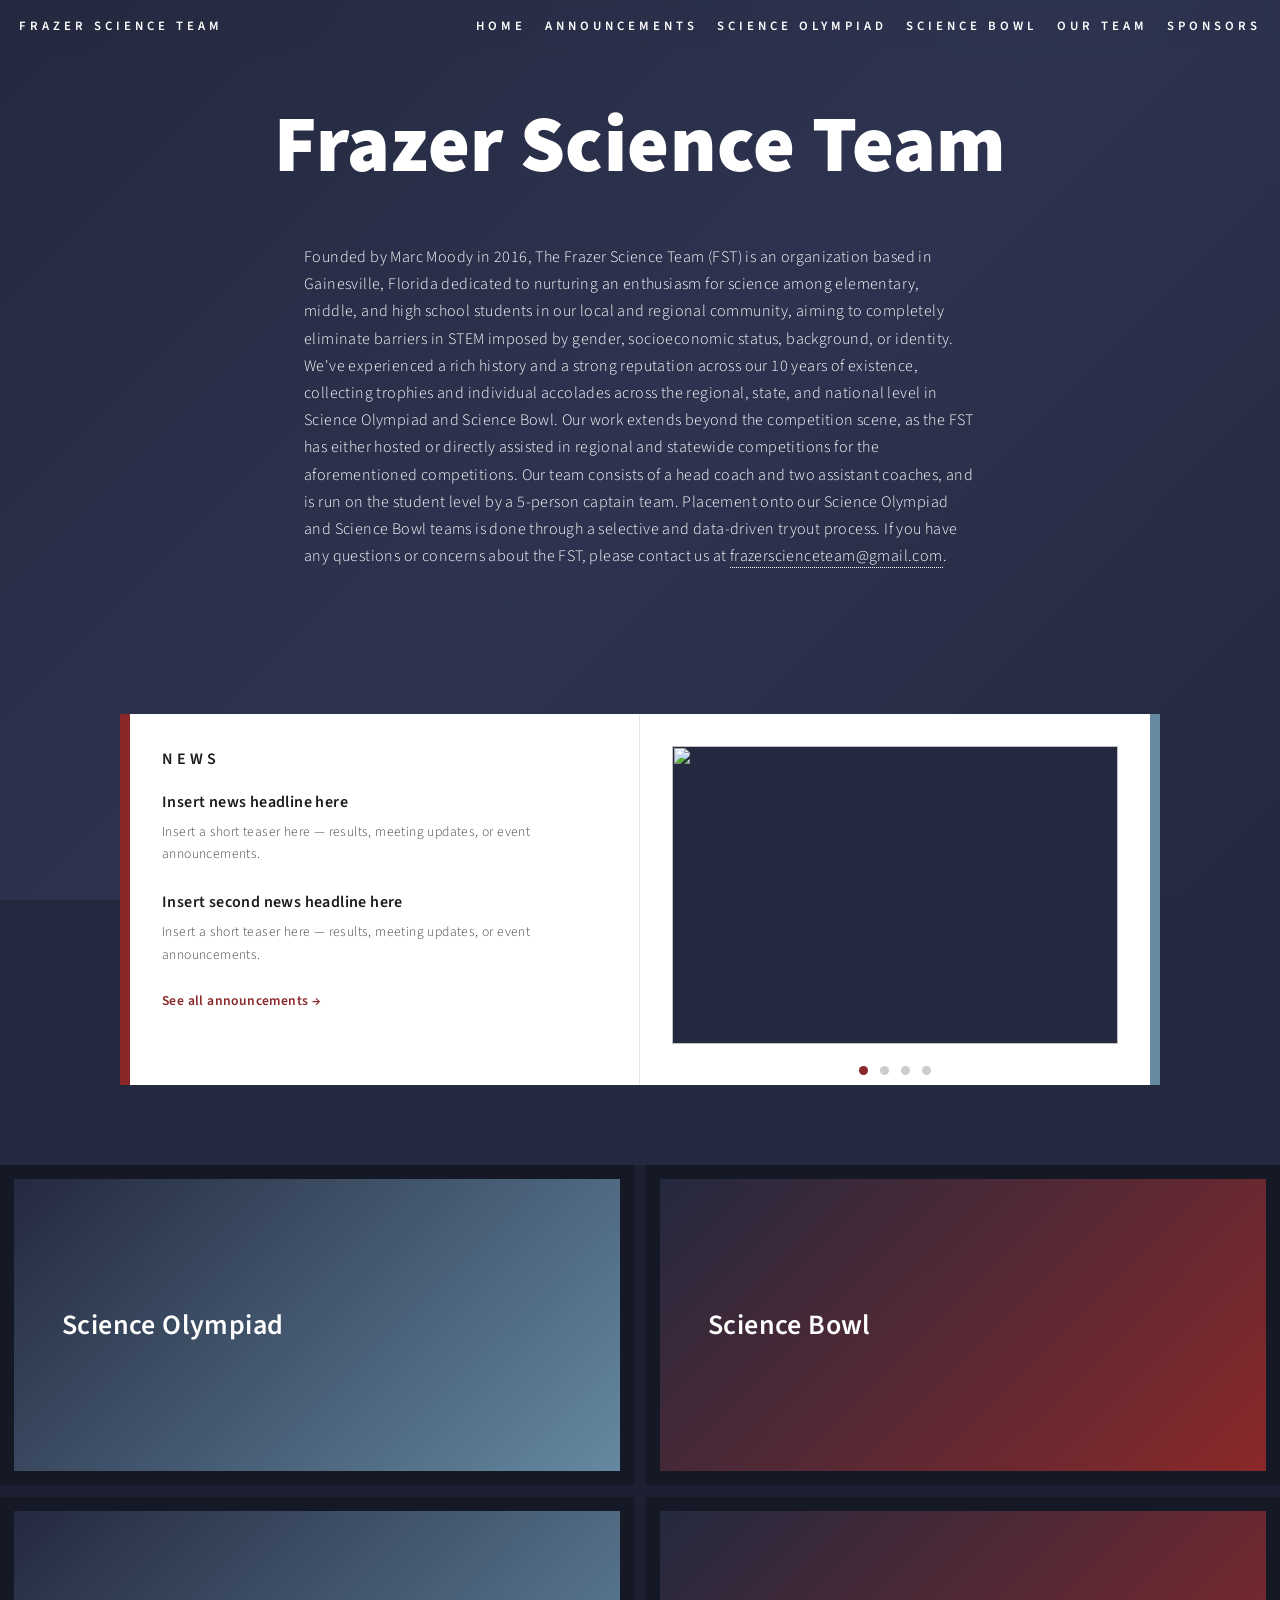
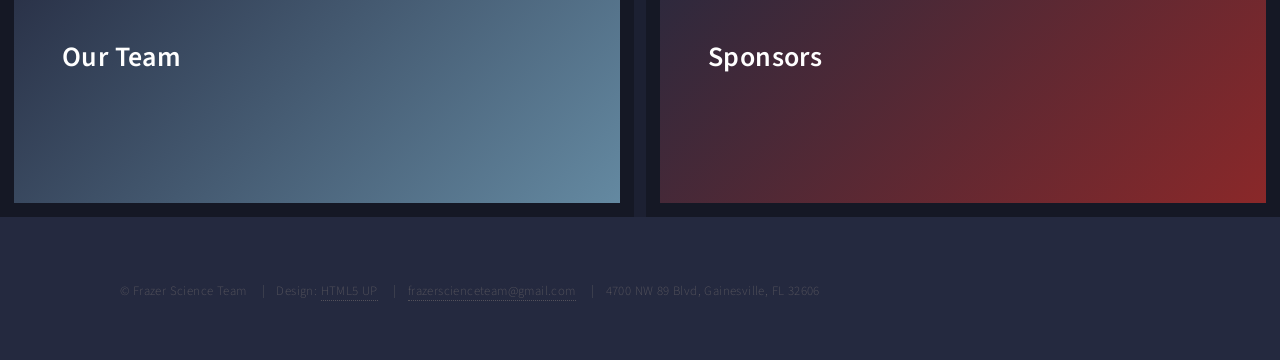
==== commit a8b78e9f: "Update index.html" ====
--- a/index.html
+++ b/index.html
@@ -64,10 +64,10 @@
 								</div>
 								<div class="bulletin-carousel">
 									<div class="carousel" id="team-carousel">
-										<div class="carousel-slide active"><img src="images/pic01.jpg" alt="" /></div>
-										<div class="carousel-slide"><img src="images/pic02.jpg" alt="" /></div>
-										<div class="carousel-slide"><img src="images/pic03.jpg" alt="" /></div>
-										<div class="carousel-slide"><img src="images/pic04.jpg" alt="" /></div>
+										<div class="carousel-slide active"><img src="images/homepage-team_1.jpg" alt="" /></div>
+										<div class="carousel-slide"><img src="images/homepage-team_2.jpg" alt="" /></div>
+										<div class="carousel-slide"><img src="images/homepage-team_3.jpg" alt="" /></div>
+										<div class="carousel-slide"><img src="images/homepage-team_4.jpg" alt="" /></div>
 									</div>
 									<div class="carousel-dots">
 										<span class="dot active"></span>
--- a/assets/css/main.css
+++ b/assets/css/main.css
@@ -1 +1 @@
-﻿@import'fontawesome-all.min.css';@import"https://fonts.googleapis.com/css?family=Source+Sans+Pro:300,300italic,600,600italic,900";html,body,div,span,applet,object,iframe,h1,h2,h3,h4,h5,h6,p,blockquote,pre,a,abbr,acronym,address,big,cite,code,del,dfn,em,img,ins,kbd,q,s,samp,small,strike,strong,sub,sup,tt,var,b,u,i,center,dl,dt,dd,ol,ul,li,fieldset,form,label,legend,table,caption,tbody,tfoot,thead,tr,th,td,article,aside,canvas,details,embed,figure,figcaption,footer,header,hgroup,menu,nav,output,ruby,section,summary,time,mark,audio,video{margin:0;padding:0;border:0;font-size:100%;font:inherit;vertical-align:baseline}article,aside,details,figcaption,figure,footer,header,hgroup,menu,nav,section{display:block}body{line-height:1}ol,ul{list-style:none}blockquote,q{quotes:none}blockquote:before,blockquote:after,q:before,q:after{content:"";content:none}table{border-collapse:collapse;border-spacing:0}body{-webkit-text-size-adjust:none}mark{background-color:rgba(0,0,0,0);color:inherit}input::-moz-focus-inner{border:0;padding:0}input,select,textarea{-moz-appearance:none;-webkit-appearance:none;-ms-appearance:none;appearance:none}@-ms-viewport{width:device-width}body{-ms-overflow-style:scrollbar}@media screen and (max-width: 480px){html,body{min-width:320px}}html{box-sizing:border-box}*,*:before,*:after{box-sizing:inherit}body{background-color:#24293f;background-image:linear-gradient(135deg, #24293f 0%, rgb(17.7540106952%, 20.219845514%, 31.0695187166%) 50%, #24293f 100%);background-attachment:fixed;background-size:cover}body.is-preload *,body.is-preload *:before,body.is-preload *:after{-moz-animation:none !important;-webkit-animation:none !important;-ms-animation:none !important;animation:none !important;-moz-transition:none !important;-webkit-transition:none !important;-ms-transition:none !important;transition:none !important}body,input,select,textarea{color:#fff;font-family:"Source Sans Pro",Helvetica,sans-serif;font-size:17pt;font-weight:300;letter-spacing:.025em;line-height:1.65}@media screen and (max-width: 1680px){body,input,select,textarea{font-size:14pt}}@media screen and (max-width: 1280px){body,input,select,textarea{font-size:12pt}}@media screen and (max-width: 360px){body,input,select,textarea{font-size:11pt}}a{-moz-transition:color 0.2s ease-in-out, border-bottom-color 0.2s ease-in-out;-webkit-transition:color 0.2s ease-in-out, border-bottom-color 0.2s ease-in-out;-ms-transition:color 0.2s ease-in-out, border-bottom-color 0.2s ease-in-out;transition:color 0.2s ease-in-out, border-bottom-color 0.2s ease-in-out;border-bottom:dotted 1px;color:inherit;text-decoration:none}a:hover{border-bottom-color:rgba(0,0,0,0);color:#8a2829 !important}a:active{color:rgb(29.8641220533%,9.9397995153%,10.143108929%) !important}strong,b{color:#fff;font-weight:600}em,i{font-style:italic}p{margin:0 0 2em 0}h1,h2,h3,h4,h5,h6{color:#fff;font-weight:600;line-height:1.65;margin:0 0 1em 0}h1 a,h2 a,h3 a,h4 a,h5 a,h6 a{color:inherit;border-bottom:0}h1{font-size:2.5em}h2{font-size:1.75em}h3{font-size:1.35em}h4{font-size:1.1em}h5{font-size:.9em}h6{font-size:.7em}@media screen and (max-width: 736px){h1{font-size:2em}h2{font-size:1.5em}h3{font-size:1.25em}}sub{font-size:.8em;position:relative;top:.5em}sup{font-size:.8em;position:relative;top:-0.5em}blockquote{border-left:solid 4px rgba(222,204,176,.12);font-style:italic;margin:0 0 2em 0;padding:.5em 0 .5em 2em}code{background:rgba(222,204,176,.04);font-family:"Courier New",monospace;font-size:.9em;margin:0 .25em;padding:.25em .65em}pre{-webkit-overflow-scrolling:touch;font-family:"Courier New",monospace;font-size:.9em;margin:0 0 2em 0}pre code{display:block;line-height:1.75;padding:1em 1.5em;overflow-x:auto}hr{border:0;border-bottom:solid 1px rgba(222,204,176,.12);margin:2em 0}hr.major{margin:3em 0}.align-left{text-align:left}.align-center{text-align:center}.align-right{text-align:right}.row{display:flex;flex-wrap:wrap;box-sizing:border-box;align-items:stretch}.row>*{box-sizing:border-box}.row.gtr-uniform>*>:last-child{margin-bottom:0}.row.aln-left{justify-content:flex-start}.row.aln-center{justify-content:center}.row.aln-right{justify-content:flex-end}.row.aln-top{align-items:flex-start}.row.aln-middle{align-items:center}.row.aln-bottom{align-items:flex-end}.row>.imp{order:-1}.row>.col-1{width:8.3333333333%}.row>.off-1{margin-left:8.3333333333%}.row>.col-2{width:16.6666666667%}.row>.off-2{margin-left:16.6666666667%}.row>.col-3{width:25%}.row>.off-3{margin-left:25%}.row>.col-4{width:33.3333333333%}.row>.off-4{margin-left:33.3333333333%}.row>.col-5{width:41.6666666667%}.row>.off-5{margin-left:41.6666666667%}.row>.col-6{width:50%}.row>.off-6{margin-left:50%}.row>.col-7{width:58.3333333333%}.row>.off-7{margin-left:58.3333333333%}.row>.col-8{width:66.6666666667%}.row>.off-8{margin-left:66.6666666667%}.row>.col-9{width:75%}.row>.off-9{margin-left:75%}.row>.col-10{width:83.3333333333%}.row>.off-10{margin-left:83.3333333333%}.row>.col-11{width:91.6666666667%}.row>.off-11{margin-left:91.6666666667%}.row>.col-12{width:100%}.row>.off-12{margin-left:100%}.row.gtr-0{margin-top:0;margin-left:0em}.row.gtr-0>*{padding:0 0 0 0em}.row.gtr-0.gtr-uniform{margin-top:0em}.row.gtr-0.gtr-uniform>*{padding-top:0em}.row.gtr-25{margin-top:0;margin-left:-0.5em}.row.gtr-25>*{padding:0 0 0 .5em}.row.gtr-25.gtr-uniform{margin-top:-0.5em}.row.gtr-25.gtr-uniform>*{padding-top:.5em}.row.gtr-50{margin-top:0;margin-left:-1em}.row.gtr-50>*{padding:0 0 0 1em}.row.gtr-50.gtr-uniform{margin-top:-1em}.row.gtr-50.gtr-uniform>*{padding-top:1em}.row{margin-top:0;margin-left:-2em}.row>*{padding:0 0 0 2em}.row.gtr-uniform{margin-top:-2em}.row.gtr-uniform>*{padding-top:2em}.row.gtr-150{margin-top:0;margin-left:-3em}.row.gtr-150>*{padding:0 0 0 3em}.row.gtr-150.gtr-uniform{margin-top:-3em}.row.gtr-150.gtr-uniform>*{padding-top:3em}.row.gtr-200{margin-top:0;margin-left:-4em}.row.gtr-200>*{padding:0 0 0 4em}.row.gtr-200.gtr-uniform{margin-top:-4em}.row.gtr-200.gtr-uniform>*{padding-top:4em}@media screen and (max-width: 1680px){.row{display:flex;flex-wrap:wrap;box-sizing:border-box;align-items:stretch}.row>*{box-sizing:border-box}.row.gtr-uniform>*>:last-child{margin-bottom:0}.row.aln-left{justify-content:flex-start}.row.aln-center{justify-content:center}.row.aln-right{justify-content:flex-end}.row.aln-top{align-items:flex-start}.row.aln-middle{align-items:center}.row.aln-bottom{align-items:flex-end}.row>.imp-xlarge{order:-1}.row>.col-1-xlarge{width:8.3333333333%}.row>.off-1-xlarge{margin-left:8.3333333333%}.row>.col-2-xlarge{width:16.6666666667%}.row>.off-2-xlarge{margin-left:16.6666666667%}.row>.col-3-xlarge{width:25%}.row>.off-3-xlarge{margin-left:25%}.row>.col-4-xlarge{width:33.3333333333%}.row>.off-4-xlarge{margin-left:33.3333333333%}.row>.col-5-xlarge{width:41.6666666667%}.row>.off-5-xlarge{margin-left:41.6666666667%}.row>.col-6-xlarge{width:50%}.row>.off-6-xlarge{margin-left:50%}.row>.col-7-xlarge{width:58.3333333333%}.row>.off-7-xlarge{margin-left:58.3333333333%}.row>.col-8-xlarge{width:66.6666666667%}.row>.off-8-xlarge{margin-left:66.6666666667%}.row>.col-9-xlarge{width:75%}.row>.off-9-xlarge{margin-left:75%}.row>.col-10-xlarge{width:83.3333333333%}.row>.off-10-xlarge{margin-left:83.3333333333%}.row>.col-11-xlarge{width:91.6666666667%}.row>.off-11-xlarge{margin-left:91.6666666667%}.row>.col-12-xlarge{width:100%}.row>.off-12-xlarge{margin-left:100%}.row.gtr-0{margin-top:0;margin-left:0em}.row.gtr-0>*{padding:0 0 0 0em}.row.gtr-0.gtr-uniform{margin-top:0em}.row.gtr-0.gtr-uniform>*{padding-top:0em}.row.gtr-25{margin-top:0;margin-left:-0.5em}.row.gtr-25>*{padding:0 0 0 .5em}.row.gtr-25.gtr-uniform{margin-top:-0.5em}.row.gtr-25.gtr-uniform>*{padding-top:.5em}.row.gtr-50{margin-top:0;margin-left:-1em}.row.gtr-50>*{padding:0 0 0 1em}.row.gtr-50.gtr-uniform{margin-top:-1em}.row.gtr-50.gtr-uniform>*{padding-top:1em}.row{margin-top:0;margin-left:-2em}.row>*{padding:0 0 0 2em}.row.gtr-uniform{margin-top:-2em}.row.gtr-uniform>*{padding-top:2em}.row.gtr-150{margin-top:0;margin-left:-3em}.row.gtr-150>*{padding:0 0 0 3em}.row.gtr-150.gtr-uniform{margin-top:-3em}.row.gtr-150.gtr-uniform>*{padding-top:3em}.row.gtr-200{margin-top:0;margin-left:-4em}.row.gtr-200>*{padding:0 0 0 4em}.row.gtr-200.gtr-uniform{margin-top:-4em}.row.gtr-200.gtr-uniform>*{padding-top:4em}}@media screen and (max-width: 1280px){.row{display:flex;flex-wrap:wrap;box-sizing:border-box;align-items:stretch}.row>*{box-sizing:border-box}.row.gtr-uniform>*>:last-child{margin-bottom:0}.row.aln-left{justify-content:flex-start}.row.aln-center{justify-content:center}.row.aln-right{justify-content:flex-end}.row.aln-top{align-items:flex-start}.row.aln-middle{align-items:center}.row.aln-bottom{align-items:flex-end}.row>.imp-large{order:-1}.row>.col-1-large{width:8.3333333333%}.row>.off-1-large{margin-left:8.3333333333%}.row>.col-2-large{width:16.6666666667%}.row>.off-2-large{margin-left:16.6666666667%}.row>.col-3-large{width:25%}.row>.off-3-large{margin-left:25%}.row>.col-4-large{width:33.3333333333%}.row>.off-4-large{margin-left:33.3333333333%}.row>.col-5-large{width:41.6666666667%}.row>.off-5-large{margin-left:41.6666666667%}.row>.col-6-large{width:50%}.row>.off-6-large{margin-left:50%}.row>.col-7-large{width:58.3333333333%}.row>.off-7-large{margin-left:58.3333333333%}.row>.col-8-large{width:66.6666666667%}.row>.off-8-large{margin-left:66.6666666667%}.row>.col-9-large{width:75%}.row>.off-9-large{margin-left:75%}.row>.col-10-large{width:83.3333333333%}.row>.off-10-large{margin-left:83.3333333333%}.row>.col-11-large{width:91.6666666667%}.row>.off-11-large{margin-left:91.6666666667%}.row>.col-12-large{width:100%}.row>.off-12-large{margin-left:100%}.row.gtr-0{margin-top:0;margin-left:0em}.row.gtr-0>*{padding:0 0 0 0em}.row.gtr-0.gtr-uniform{margin-top:0em}.row.gtr-0.gtr-uniform>*{padding-top:0em}.row.gtr-25{margin-top:0;margin-left:-0.375em}.row.gtr-25>*{padding:0 0 0 .375em}.row.gtr-25.gtr-uniform{margin-top:-0.375em}.row.gtr-25.gtr-uniform>*{padding-top:.375em}.row.gtr-50{margin-top:0;margin-left:-0.75em}.row.gtr-50>*{padding:0 0 0 .75em}.row.gtr-50.gtr-uniform{margin-top:-0.75em}.row.gtr-50.gtr-uniform>*{padding-top:.75em}.row{margin-top:0;margin-left:-1.5em}.row>*{padding:0 0 0 1.5em}.row.gtr-uniform{margin-top:-1.5em}.row.gtr-uniform>*{padding-top:1.5em}.row.gtr-150{margin-top:0;margin-left:-2.25em}.row.gtr-150>*{padding:0 0 0 2.25em}.row.gtr-150.gtr-uniform{margin-top:-2.25em}.row.gtr-150.gtr-uniform>*{padding-top:2.25em}.row.gtr-200{margin-top:0;margin-left:-3em}.row.gtr-200>*{padding:0 0 0 3em}.row.gtr-200.gtr-uniform{margin-top:-3em}.row.gtr-200.gtr-uniform>*{padding-top:3em}}@media screen and (max-width: 980px){.row{display:flex;flex-wrap:wrap;box-sizing:border-box;align-items:stretch}.row>*{box-sizing:border-box}.row.gtr-uniform>*>:last-child{margin-bottom:0}.row.aln-left{justify-content:flex-start}.row.aln-center{justify-content:center}.row.aln-right{justify-content:flex-end}.row.aln-top{align-items:flex-start}.row.aln-middle{align-items:center}.row.aln-bottom{align-items:flex-end}.row>.imp-medium{order:-1}.row>.col-1-medium{width:8.3333333333%}.row>.off-1-medium{margin-left:8.3333333333%}.row>.col-2-medium{width:16.6666666667%}.row>.off-2-medium{margin-left:16.6666666667%}.row>.col-3-medium{width:25%}.row>.off-3-medium{margin-left:25%}.row>.col-4-medium{width:33.3333333333%}.row>.off-4-medium{margin-left:33.3333333333%}.row>.col-5-medium{width:41.6666666667%}.row>.off-5-medium{margin-left:41.6666666667%}.row>.col-6-medium{width:50%}.row>.off-6-medium{margin-left:50%}.row>.col-7-medium{width:58.3333333333%}.row>.off-7-medium{margin-left:58.3333333333%}.row>.col-8-medium{width:66.6666666667%}.row>.off-8-medium{margin-left:66.6666666667%}.row>.col-9-medium{width:75%}.row>.off-9-medium{margin-left:75%}.row>.col-10-medium{width:83.3333333333%}.row>.off-10-medium{margin-left:83.3333333333%}.row>.col-11-medium{width:91.6666666667%}.row>.off-11-medium{margin-left:91.6666666667%}.row>.col-12-medium{width:100%}.row>.off-12-medium{margin-left:100%}.row.gtr-0{margin-top:0;margin-left:0em}.row.gtr-0>*{padding:0 0 0 0em}.row.gtr-0.gtr-uniform{margin-top:0em}.row.gtr-0.gtr-uniform>*{padding-top:0em}.row.gtr-25{margin-top:0;margin-left:-0.375em}.row.gtr-25>*{padding:0 0 0 .375em}.row.gtr-25.gtr-uniform{margin-top:-0.375em}.row.gtr-25.gtr-uniform>*{padding-top:.375em}.row.gtr-50{margin-top:0;margin-left:-0.75em}.row.gtr-50>*{padding:0 0 0 .75em}.row.gtr-50.gtr-uniform{margin-top:-0.75em}.row.gtr-50.gtr-uniform>*{padding-top:.75em}.row{margin-top:0;margin-left:-1.5em}.row>*{padding:0 0 0 1.5em}.row.gtr-uniform{margin-top:-1.5em}.row.gtr-uniform>*{padding-top:1.5em}.row.gtr-150{margin-top:0;margin-left:-2.25em}.row.gtr-150>*{padding:0 0 0 2.25em}.row.gtr-150.gtr-uniform{margin-top:-2.25em}.row.gtr-150.gtr-uniform>*{padding-top:2.25em}.row.gtr-200{margin-top:0;margin-left:-3em}.row.gtr-200>*{padding:0 0 0 3em}.row.gtr-200.gtr-uniform{margin-top:-3em}.row.gtr-200.gtr-uniform>*{padding-top:3em}}@media screen and (max-width: 736px){.row{display:flex;flex-wrap:wrap;box-sizing:border-box;align-items:stretch}.row>*{box-sizing:border-box}.row.gtr-uniform>*>:last-child{margin-bottom:0}.row.aln-left{justify-content:flex-start}.row.aln-center{justify-content:center}.row.aln-right{justify-content:flex-end}.row.aln-top{align-items:flex-start}.row.aln-middle{align-items:center}.row.aln-bottom{align-items:flex-end}.row>.imp-small{order:-1}.row>.col-1-small{width:8.3333333333%}.row>.off-1-small{margin-left:8.3333333333%}.row>.col-2-small{width:16.6666666667%}.row>.off-2-small{margin-left:16.6666666667%}.row>.col-3-small{width:25%}.row>.off-3-small{margin-left:25%}.row>.col-4-small{width:33.3333333333%}.row>.off-4-small{margin-left:33.3333333333%}.row>.col-5-small{width:41.6666666667%}.row>.off-5-small{margin-left:41.6666666667%}.row>.col-6-small{width:50%}.row>.off-6-small{margin-left:50%}.row>.col-7-small{width:58.3333333333%}.row>.off-7-small{margin-left:58.3333333333%}.row>.col-8-small{width:66.6666666667%}.row>.off-8-small{margin-left:66.6666666667%}.row>.col-9-small{width:75%}.row>.off-9-small{margin-left:75%}.row>.col-10-small{width:83.3333333333%}.row>.off-10-small{margin-left:83.3333333333%}.row>.col-11-small{width:91.6666666667%}.row>.off-11-small{margin-left:91.6666666667%}.row>.col-12-small{width:100%}.row>.off-12-small{margin-left:100%}.row.gtr-0{margin-top:0;margin-left:0em}.row.gtr-0>*{padding:0 0 0 0em}.row.gtr-0.gtr-uniform{margin-top:0em}.row.gtr-0.gtr-uniform>*{padding-top:0em}.row.gtr-25{margin-top:0;margin-left:-0.3125em}.row.gtr-25>*{padding:0 0 0 .3125em}.row.gtr-25.gtr-uniform{margin-top:-0.3125em}.row.gtr-25.gtr-uniform>*{padding-top:.3125em}.row.gtr-50{margin-top:0;margin-left:-0.625em}.row.gtr-50>*{padding:0 0 0 .625em}.row.gtr-50.gtr-uniform{margin-top:-0.625em}.row.gtr-50.gtr-uniform>*{padding-top:.625em}.row{margin-top:0;margin-left:-1.25em}.row>*{padding:0 0 0 1.25em}.row.gtr-uniform{margin-top:-1.25em}.row.gtr-uniform>*{padding-top:1.25em}.row.gtr-150{margin-top:0;margin-left:-1.875em}.row.gtr-150>*{padding:0 0 0 1.875em}.row.gtr-150.gtr-uniform{margin-top:-1.875em}.row.gtr-150.gtr-uniform>*{padding-top:1.875em}.row.gtr-200{margin-top:0;margin-left:-2.5em}.row.gtr-200>*{padding:0 0 0 2.5em}.row.gtr-200.gtr-uniform{margin-top:-2.5em}.row.gtr-200.gtr-uniform>*{padding-top:2.5em}}@media screen and (max-width: 480px){.row{display:flex;flex-wrap:wrap;box-sizing:border-box;align-items:stretch}.row>*{box-sizing:border-box}.row.gtr-uniform>*>:last-child{margin-bottom:0}.row.aln-left{justify-content:flex-start}.row.aln-center{justify-content:center}.row.aln-right{justify-content:flex-end}.row.aln-top{align-items:flex-start}.row.aln-middle{align-items:center}.row.aln-bottom{align-items:flex-end}.row>.imp-xsmall{order:-1}.row>.col-1-xsmall{width:8.3333333333%}.row>.off-1-xsmall{margin-left:8.3333333333%}.row>.col-2-xsmall{width:16.6666666667%}.row>.off-2-xsmall{margin-left:16.6666666667%}.row>.col-3-xsmall{width:25%}.row>.off-3-xsmall{margin-left:25%}.row>.col-4-xsmall{width:33.3333333333%}.row>.off-4-xsmall{margin-left:33.3333333333%}.row>.col-5-xsmall{width:41.6666666667%}.row>.off-5-xsmall{margin-left:41.6666666667%}.row>.col-6-xsmall{width:50%}.row>.off-6-xsmall{margin-left:50%}.row>.col-7-xsmall{width:58.3333333333%}.row>.off-7-xsmall{margin-left:58.3333333333%}.row>.col-8-xsmall{width:66.6666666667%}.row>.off-8-xsmall{margin-left:66.6666666667%}.row>.col-9-xsmall{width:75%}.row>.off-9-xsmall{margin-left:75%}.row>.col-10-xsmall{width:83.3333333333%}.row>.off-10-xsmall{margin-left:83.3333333333%}.row>.col-11-xsmall{width:91.6666666667%}.row>.off-11-xsmall{margin-left:91.6666666667%}.row>.col-12-xsmall{width:100%}.row>.off-12-xsmall{margin-left:100%}.row.gtr-0{margin-top:0;margin-left:0em}.row.gtr-0>*{padding:0 0 0 0em}.row.gtr-0.gtr-uniform{margin-top:0em}.row.gtr-0.gtr-uniform>*{padding-top:0em}.row.gtr-25{margin-top:0;margin-left:-0.3125em}.row.gtr-25>*{padding:0 0 0 .3125em}.row.gtr-25.gtr-uniform{margin-top:-0.3125em}.row.gtr-25.gtr-uniform>*{padding-top:.3125em}.row.gtr-50{margin-top:0;margin-left:-0.625em}.row.gtr-50>*{padding:0 0 0 .625em}.row.gtr-50.gtr-uniform{margin-top:-0.625em}.row.gtr-50.gtr-uniform>*{padding-top:.625em}.row{margin-top:0;margin-left:-1.25em}.row>*{padding:0 0 0 1.25em}.row.gtr-uniform{margin-top:-1.25em}.row.gtr-uniform>*{padding-top:1.25em}.row.gtr-150{margin-top:0;margin-left:-1.875em}.row.gtr-150>*{padding:0 0 0 1.875em}.row.gtr-150.gtr-uniform{margin-top:-1.875em}.row.gtr-150.gtr-uniform>*{padding-top:1.875em}.row.gtr-200{margin-top:0;margin-left:-2.5em}.row.gtr-200>*{padding:0 0 0 2.5em}.row.gtr-200.gtr-uniform{margin-top:-2.5em}.row.gtr-200.gtr-uniform>*{padding-top:2.5em}}section.special,article.special{text-align:center}header.major{width:-moz-max-content;width:-webkit-max-content;width:-ms-max-content;width:max-content;margin-bottom:2em}header.major>:first-child{margin-bottom:0;width:calc(100% + .5em)}header.major>p{font-size:.7em;font-weight:600;letter-spacing:.25em;margin-bottom:0;text-transform:uppercase}body.is-ie header.major>:first-child:after{max-width:9em}body.is-ie header.major>h1:after{max-width:100% !important}@media screen and (max-width: 736px){header.major>p br{display:none}}form{margin:0 0 2em 0}form>:last-child{margin-bottom:0}form>.fields{display:-moz-flex;display:-webkit-flex;display:-ms-flex;display:flex;-moz-flex-wrap:wrap;-webkit-flex-wrap:wrap;-ms-flex-wrap:wrap;flex-wrap:wrap;width:calc(100% + 3em);margin:-1.5em 0 2em -1.5em}form>.fields>.field{-moz-flex-grow:0;-webkit-flex-grow:0;-ms-flex-grow:0;flex-grow:0;-moz-flex-shrink:0;-webkit-flex-shrink:0;-ms-flex-shrink:0;flex-shrink:0;padding:1.5em 0 0 1.5em;width:calc(100% - 1.5em)}form>.fields>.field.half{width:calc(50% - 0.75em)}form>.fields>.field.third{width:calc(100%/3 - 0.5em)}form>.fields>.field.quarter{width:calc(25% - 0.375em)}@media screen and (max-width: 480px){form>.fields{width:calc(100% + 3em);margin:-1.5em 0 2em -1.5em}form>.fields>.field{padding:1.5em 0 0 1.5em;width:calc(100% - 1.5em)}form>.fields>.field.half{width:calc(100% - 1.5em)}form>.fields>.field.third{width:calc(100% - 1.5em)}form>.fields>.field.quarter{width:calc(100% - 1.5em)}}label{color:#fff;display:block;font-size:.8em;font-weight:600;letter-spacing:.25em;margin:0 0 1em 0;text-transform:uppercase}input[type=text],input[type=password],input[type=email],input[type=tel],input[type=search],input[type=url],select,textarea{-moz-appearance:none;-webkit-appearance:none;-ms-appearance:none;appearance:none;background:rgba(222,204,176,.04);border:none;border-radius:0;color:inherit;display:block;outline:0;padding:0 1em;text-decoration:none;width:100%}input[type=text]:invalid,input[type=password]:invalid,input[type=email]:invalid,input[type=tel]:invalid,input[type=search]:invalid,input[type=url]:invalid,select:invalid,textarea:invalid{box-shadow:none}input[type=text]:focus,input[type=password]:focus,input[type=email]:focus,input[type=tel]:focus,input[type=search]:focus,input[type=url]:focus,select:focus,textarea:focus{border-color:#8a2829;box-shadow:0 0 0 2px #8a2829}select{background-image:url("data:image/svg+xml;charset=utf8,%3Csvg xmlns='http://www.w3.org/2000/svg' width='40' height='40' preserveAspectRatio='none' viewBox='0 0 40 40'%3E%3Cpath d='M9.4,12.3l10.4,10.4l10.4-10.4c0.2-0.2,0.5-0.4,0.9-0.4c0.3,0,0.6,0.1,0.9,0.4l3.3,3.3c0.2,0.2,0.4,0.5,0.4,0.9 c0,0.4-0.1,0.6-0.4,0.9L20.7,31.9c-0.2,0.2-0.5,0.4-0.9,0.4c-0.3,0-0.6-0.1-0.9-0.4L4.3,17.3c-0.2-0.2-0.4-0.5-0.4-0.9 c0-0.4,0.1-0.6,0.4-0.9l3.3-3.3c0.2-0.2,0.5-0.4,0.9-0.4S9.1,12.1,9.4,12.3z' fill='rgba(222, 204, 176, 0.12)' /%3E%3C/svg%3E");background-size:1.25rem;background-repeat:no-repeat;background-position:calc(100% - 1rem) center;height:2.75em;padding-right:2.75em;text-overflow:ellipsis}select option{color:#fff;background:#24293f}select:focus::-ms-value{background-color:rgba(0,0,0,0)}select::-ms-expand{display:none}input[type=text],input[type=password],input[type=email],input[type=tel],input[type=search],input[type=url],select{height:2.75em}textarea{padding:.75em 1em}input[type=checkbox],input[type=radio]{-moz-appearance:none;-webkit-appearance:none;-ms-appearance:none;appearance:none;display:block;float:left;margin-right:-2em;opacity:0;width:1em;z-index:-1}input[type=checkbox]+label,input[type=radio]+label{text-decoration:none}input[type=checkbox]+label:before,input[type=radio]+label:before{-moz-osx-font-smoothing:grayscale;-webkit-font-smoothing:antialiased;display:inline-block;font-style:normal;font-variant:normal;text-rendering:auto;line-height:1;text-transform:none !important;font-family:"Font Awesome 5 Free";font-weight:900}input[type=checkbox]+label,input[type=radio]+label{color:#fff;cursor:pointer;display:inline-block;font-weight:300;padding-left:2.65em;padding-right:.75em;position:relative}input[type=checkbox]+label:before,input[type=radio]+label:before{background:rgba(222,204,176,.04);content:"";display:inline-block;font-size:.8em;height:2.0625em;left:0;letter-spacing:0;line-height:2.0625em;position:absolute;text-align:center;top:0;width:2.0625em}input[type=checkbox]:checked+label:before,input[type=radio]:checked+label:before{background:#fff;border-color:#8a2829;content:"";color:#24293f}input[type=checkbox]:focus+label:before,input[type=radio]:focus+label:before{box-shadow:0 0 0 2px #8a2829}input[type=radio]+label:before{border-radius:100%}::-webkit-input-placeholder{color:rgba(222,204,176,.25) !important;opacity:1}:-moz-placeholder{color:rgba(222,204,176,.25) !important;opacity:1}::-moz-placeholder{color:rgba(222,204,176,.25) !important;opacity:1}:-ms-input-placeholder{color:rgba(222,204,176,.25) !important;opacity:1}.box{border:solid 1px rgba(222,204,176,.12);margin-bottom:2em;padding:1.5em}.box>:last-child,.box>:last-child>:last-child,.box>:last-child>:last-child>:last-child{margin-bottom:0}.box.alt{border:0;border-radius:0;padding:0}.icon{text-decoration:none}.icon:before{-moz-osx-font-smoothing:grayscale;-webkit-font-smoothing:antialiased;display:inline-block;font-style:normal;font-variant:normal;text-rendering:auto;line-height:1;text-transform:none !important;font-family:"Font Awesome 5 Free";font-weight:400}.icon{border-bottom:none;position:relative}.icon>.label{display:none}.icon:before{line-height:inherit}.icon.solid:before{font-weight:900}.icon.brands:before{font-family:"Font Awesome 5 Brands"}.icon.alt:before{background-color:#fff;border-radius:100%;color:#24293f;display:inline-block;height:2em;line-height:2em;text-align:center;width:2em}a.icon.alt:before{-moz-transition:background-color 0.2s ease-in-out;-webkit-transition:background-color 0.2s ease-in-out;-ms-transition:background-color 0.2s ease-in-out;transition:background-color 0.2s ease-in-out}a.icon.alt:hover:before{background-color:#6489a1}a.icon.alt:active:before{background-color:rgb(29.1227852587%,37.6797150027%,43.2301559178%)}.image{border:0;display:inline-block;position:relative}.image img{display:block}.image.left,.image.right{max-width:30%}.image.left img,.image.right img{width:100%}.image.left{float:left;margin:0 1.5em 1.25em 0;top:.25em}.image.right{float:right;margin:0 0 1.25em 1.5em;top:.25em}.image.fit{display:block;margin:0 0 2em 0;width:100%}.image.fit img{width:100%}.image.main{display:block;margin:2.5em 0;width:100%}.image.main img{width:100%}@media screen and (max-width: 736px){.image.main{margin:1.5em 0}}ol{list-style:decimal;margin:0 0 2em 0;padding-left:1.25em}ol li{padding-left:.25em}ul{list-style:disc;margin:0 0 2em 0;padding-left:1em}ul li{padding-left:.5em}ul.alt{list-style:none;padding-left:0}ul.alt li{border-top:solid 1px rgba(222,204,176,.12);padding:.5em 0}ul.alt li:first-child{border-top:0;padding-top:0}dl{margin:0 0 2em 0}dl dt{display:block;font-weight:600;margin:0 0 1em 0}dl dd{margin-left:2em}ul.actions{display:-moz-flex;display:-webkit-flex;display:-ms-flex;display:flex;cursor:default;list-style:none;margin-left:-1em;padding-left:0}ul.actions li{padding:0 0 0 1em;vertical-align:middle}ul.actions.special{-moz-justify-content:center;-webkit-justify-content:center;-ms-justify-content:center;justify-content:center;width:100%;margin-left:0}ul.actions.special li:first-child{padding-left:0}ul.actions.stacked{-moz-flex-direction:column;-webkit-flex-direction:column;-ms-flex-direction:column;flex-direction:column;margin-left:0}ul.actions.stacked li{padding:1.3em 0 0 0}ul.actions.stacked li:first-child{padding-top:0}ul.actions.fit{width:calc(100% + 1em)}ul.actions.fit li{-moz-flex-grow:1;-webkit-flex-grow:1;-ms-flex-grow:1;flex-grow:1;-moz-flex-shrink:1;-webkit-flex-shrink:1;-ms-flex-shrink:1;flex-shrink:1;width:100%}ul.actions.fit li>*{width:100%}ul.actions.fit.stacked{width:100%}ul.icons{cursor:default;list-style:none;padding-left:0}ul.icons li{display:inline-block;padding:0 1em 0 0}ul.icons li:last-child{padding-right:0}@media screen and (max-width: 736px){ul.icons li{padding:0 .75em 0 0}}ul.pagination{cursor:default;list-style:none;padding-left:0}ul.pagination li{display:inline-block;padding-left:0;vertical-align:middle}ul.pagination li>.page{-moz-transition:background-color 0.2s ease-in-out, color 0.2s ease-in-out;-webkit-transition:background-color 0.2s ease-in-out, color 0.2s ease-in-out;-ms-transition:background-color 0.2s ease-in-out, color 0.2s ease-in-out;transition:background-color 0.2s ease-in-out, color 0.2s ease-in-out;border-bottom:0;display:inline-block;font-size:.8em;font-weight:600;height:1.5em;line-height:1.5em;margin:0 .125em;min-width:1.5em;padding:0 .5em;text-align:center}ul.pagination li>.page.active{background-color:#fff;color:#24293f}ul.pagination li>.page.active:hover{background-color:#8a2829;color:#24293f !important}ul.pagination li>.page.active:active{background-color:rgb(29.8641220533%,9.9397995153%,10.143108929%)}ul.pagination li:first-child{padding-right:.75em}ul.pagination li:last-child{padding-left:.75em}@media screen and (max-width: 480px){ul.pagination li:nth-child(n+2):nth-last-child(n+2){display:none}ul.pagination li:first-child{padding-right:0}}.table-wrapper{-webkit-overflow-scrolling:touch;overflow-x:auto}table{margin:0 0 2em 0;width:100%}table tbody tr{border:solid 1px rgba(222,204,176,.12);border-left:0;border-right:0}table tbody tr:nth-child(2n+1){background-color:rgba(222,204,176,.04)}table td{padding:.75em .75em}table th{color:#fff;font-size:.9em;font-weight:600;padding:0 .75em .75em .75em;text-align:left}table thead{border-bottom:solid 2px rgba(222,204,176,.12)}table tfoot{border-top:solid 2px rgba(222,204,176,.12)}table.alt{border-collapse:separate}table.alt tbody tr td{border:solid 1px rgba(222,204,176,.12);border-left-width:0;border-top-width:0}table.alt tbody tr td:first-child{border-left-width:1px}table.alt tbody tr:first-child td{border-top-width:1px}table.alt thead{border-bottom:0}table.alt tfoot{border-top:0}input[type=submit],input[type=reset],input[type=button],button,.button{-moz-appearance:none;-webkit-appearance:none;-ms-appearance:none;appearance:none;-moz-transition:background-color 0.2s ease-in-out, box-shadow 0.2s ease-in-out, color 0.2s ease-in-out;-webkit-transition:background-color 0.2s ease-in-out, box-shadow 0.2s ease-in-out, color 0.2s ease-in-out;-ms-transition:background-color 0.2s ease-in-out, box-shadow 0.2s ease-in-out, color 0.2s ease-in-out;transition:background-color 0.2s ease-in-out, box-shadow 0.2s ease-in-out, color 0.2s ease-in-out;background-color:rgba(0,0,0,0);border:0;border-radius:0;box-shadow:inset 0 0 0 2px #fff;color:#fff;cursor:pointer;display:inline-block;font-size:.8em;font-weight:600;height:3.5em;letter-spacing:.25em;line-height:3.5em;padding:0 1.75em;text-align:center;text-decoration:none;text-transform:uppercase;white-space:nowrap}input[type=submit]:hover,input[type=submit]:active,input[type=reset]:hover,input[type=reset]:active,input[type=button]:hover,input[type=button]:active,button:hover,button:active,.button:hover,.button:active{box-shadow:inset 0 0 0 2px #8a2829;color:#8a2829}input[type=submit]:active,input[type=reset]:active,input[type=button]:active,button:active,.button:active{background-color:rgba(138,40,41,.1);box-shadow:inset 0 0 0 2px rgb(29.8641220533%,9.9397995153%,10.143108929%);color:rgb(29.8641220533%,9.9397995153%,10.143108929%)}input[type=submit].icon:before,input[type=reset].icon:before,input[type=button].icon:before,button.icon:before,.button.icon:before{margin-right:.5em}input[type=submit].fit,input[type=reset].fit,input[type=button].fit,button.fit,.button.fit{width:100%}input[type=submit].small,input[type=reset].small,input[type=button].small,button.small,.button.small{font-size:.6em}input[type=submit].large,input[type=reset].large,input[type=button].large,button.large,.button.large{font-size:1.25em;height:3em;line-height:3em}input[type=submit].next,input[type=reset].next,input[type=button].next,button.next,.button.next{padding-right:4.5em;position:relative}input[type=submit].next:before,input[type=submit].next:after,input[type=reset].next:before,input[type=reset].next:after,input[type=button].next:before,input[type=button].next:after,button.next:before,button.next:after,.button.next:before,.button.next:after{-moz-transition:opacity 0.2s ease-in-out;-webkit-transition:opacity 0.2s ease-in-out;-ms-transition:opacity 0.2s ease-in-out;transition:opacity 0.2s ease-in-out;background-position:center right;background-repeat:no-repeat;background-size:36px 24px;content:"";display:block;height:100%;position:absolute;right:1.5em;top:0;vertical-align:middle;width:36px}input[type=submit].next:before,input[type=reset].next:before,input[type=button].next:before,button.next:before,.button.next:before{background-image:url("data:image/svg+xml;charset=utf8,%3Csvg xmlns='http://www.w3.org/2000/svg' xmlns:xlink='http://www.w3.org/1999/xlink' width='36px' height='24px' viewBox='0 0 36 24' zoomAndPan='disable'%3E%3Cstyle%3Eline %7B stroke: %23ffffff%3B stroke-width: 2px%3B %7D%3C/style%3E%3Cline x1='0' y1='12' x2='34' y2='12' /%3E%3Cline x1='25' y1='4' x2='34' y2='12.5' /%3E%3Cline x1='25' y1='20' x2='34' y2='11.5' /%3E%3C/svg%3E")}input[type=submit].next:after,input[type=reset].next:after,input[type=button].next:after,button.next:after,.button.next:after{background-image:url("data:image/svg+xml;charset=utf8,%3Csvg xmlns='http://www.w3.org/2000/svg' xmlns:xlink='http://www.w3.org/1999/xlink' width='36px' height='24px' viewBox='0 0 36 24' zoomAndPan='disable'%3E%3Cstyle%3Eline %7B stroke: %238a2829%3B stroke-width: 2px%3B %7D%3C/style%3E%3Cline x1='0' y1='12' x2='34' y2='12' /%3E%3Cline x1='25' y1='4' x2='34' y2='12.5' /%3E%3Cline x1='25' y1='20' x2='34' y2='11.5' /%3E%3C/svg%3E");opacity:0;z-index:1}input[type=submit].next:hover:after,input[type=submit].next:active:after,input[type=reset].next:hover:after,input[type=reset].next:active:after,input[type=button].next:hover:after,input[type=button].next:active:after,button.next:hover:after,button.next:active:after,.button.next:hover:after,.button.next:active:after{opacity:1}@media screen and (max-width: 1280px){input[type=submit].next,input[type=reset].next,input[type=button].next,button.next,.button.next{padding-right:5em}}input[type=submit].primary,input[type=reset].primary,input[type=button].primary,button.primary,.button.primary{background-color:#fff;box-shadow:none;color:#24293f}input[type=submit].primary:hover,input[type=submit].primary:active,input[type=reset].primary:hover,input[type=reset].primary:active,input[type=button].primary:hover,input[type=button].primary:active,button.primary:hover,button.primary:active,.button.primary:hover,.button.primary:active{background-color:#8a2829;color:#24293f !important}input[type=submit].primary:active,input[type=reset].primary:active,input[type=button].primary:active,button.primary:active,.button.primary:active{background-color:rgb(29.8641220533%,9.9397995153%,10.143108929%)}input[type=submit].disabled,input[type=submit]:disabled,input[type=reset].disabled,input[type=reset]:disabled,input[type=button].disabled,input[type=button]:disabled,button.disabled,button:disabled,.button.disabled,.button:disabled{pointer-events:none;cursor:default;opacity:.25}.tiles{display:-moz-flex;display:-webkit-flex;display:-ms-flex;display:flex;-moz-flex-wrap:wrap;-webkit-flex-wrap:wrap;-ms-flex-wrap:wrap;flex-wrap:wrap;border-top:0 !important;gap:.75em}.tiles+*{border-top:0 !important}.tiles article{-moz-align-items:center;-webkit-align-items:center;-ms-align-items:center;align-items:center;display:-moz-flex;display:-webkit-flex;display:-ms-flex;display:flex;-moz-transition:-moz-transform 0.25s ease, opacity 0.25s ease, -moz-filter 1s ease, -webkit-filter 1s ease;-webkit-transition:-webkit-transform 0.25s ease, opacity 0.25s ease, -webkit-filter 1s ease, -webkit-filter 1s ease;-ms-transition:-ms-transform 0.25s ease, opacity 0.25s ease, -ms-filter 1s ease, -webkit-filter 1s ease;transition:transform 0.25s ease, opacity 0.25s ease, filter 1s ease, -webkit-filter 1s ease;padding:4em 4em 2em 4em;background-position:center;background-repeat:no-repeat;background-size:cover;border:solid 14px rgb(8.2994652406%,9.4521687463%,14.5240641711%);cursor:default;height:40vh;max-height:40em;min-height:23em;overflow:hidden;position:relative;width:calc(50% - .375em)}.tiles article .image{display:none}.tiles article header{position:relative;z-index:3}.tiles article h3{font-size:1.75em}.tiles article h3 a:hover{color:inherit !important}.tiles article .link.primary{border:0;height:100%;left:0;position:absolute;top:0;width:100%;z-index:4}.tiles article:before{-moz-transition:opacity 0.5s ease;-webkit-transition:opacity 0.5s ease;-ms-transition:opacity 0.5s ease;transition:opacity 0.5s ease;bottom:0;content:"";display:block;height:100%;left:0;opacity:1;position:absolute;width:100%;z-index:2}.tiles article:after{background-color:rgba(8.2994652406%,9.4521687463%,14.5240641711%,.75);content:"";display:block;height:100%;left:0;position:absolute;top:0;width:100%;z-index:1}.tiles article:hover:before{opacity:0}.tiles article.is-transitioning{-moz-transform:scale(0.95);-webkit-transform:scale(0.95);-ms-transform:scale(0.95);transform:scale(0.95);-moz-filter:blur(0.5em);-webkit-filter:blur(0.5em);-ms-filter:blur(0.5em);filter:blur(0.5em);opacity:0}.tiles article:nth-child(odd):before{background-image:linear-gradient(135deg, #24293f 0%, #6489a1 100%)}.tiles article:nth-child(even):before{background-image:linear-gradient(135deg, #24293f 0%, #8a2829 100%)}@media screen and (max-width: 1280px){.tiles article{padding:4em 3em 2em 3em;height:30vh;max-height:30em;min-height:20em}}@media screen and (max-width: 980px){.tiles article{width:calc(50% - .375em) !important}}@media screen and (max-width: 736px){.tiles article{padding:3em 1.5em 1em 1.5em;border-width:10px;border-color:rgb(8.2994652406%,9.4521687463%,14.5240641711%);height:16em;max-height:none;min-height:0}.tiles article h3{font-size:1.5em}}@media screen and (max-width: 480px){.tiles{display:block}.tiles article{height:20em;width:100% !important}}.contact-method{margin:0 0 2em 0;padding-left:3.25em;position:relative}.contact-method .icon{left:0;position:absolute;top:0}.contact-method h3{margin:0 0 .5em 0}.spotlights{border-top:0 !important}.spotlights+*{border-top:0 !important}.spotlights>section{display:-moz-flex;display:-webkit-flex;display:-ms-flex;display:flex;-moz-flex-direction:row;-webkit-flex-direction:row;-ms-flex-direction:row;flex-direction:row;background-color:rgb(12.5892307692%,14.3000987248%,21.9990045249%)}.spotlights>section>.image{background-position:center center;background-size:cover;border-radius:0;display:block;position:relative;width:30%}.spotlights>section>.image img{border-radius:0;display:block;width:100%}.spotlights>section>.image:before{background:rgba(36,41,63,.9);content:"";display:block;height:100%;left:0;opacity:0;position:absolute;top:0;width:100%}.spotlights>section>.content{display:-moz-flex;display:-webkit-flex;display:-ms-flex;display:flex;-moz-flex-direction:column;-webkit-flex-direction:column;-ms-flex-direction:column;flex-direction:column;-moz-justify-content:center;-webkit-justify-content:center;-ms-justify-content:center;justify-content:center;-moz-align-items:center;-webkit-align-items:center;-ms-align-items:center;align-items:center;padding:2em 3em .1em 3em;width:70%}.spotlights>section>.content>.inner{margin:0 auto;max-width:100%;width:65em}.spotlights>section:nth-child(2n){-moz-flex-direction:row-reverse;-webkit-flex-direction:row-reverse;-ms-flex-direction:row-reverse;flex-direction:row-reverse;background-color:rgb(14.2380693816%,16.0766323872%,24.3501659125%)}.spotlights>section:nth-child(2n)>.content{-moz-align-items:-moz-flex-end;-webkit-align-items:-webkit-flex-end;-ms-align-items:-ms-flex-end;align-items:flex-end}@media screen and (max-width: 1680px){.spotlights>section>.image{width:40%}.spotlights>section>.content{width:60%}}@media screen and (max-width: 1280px){.spotlights>section>.image{width:45%}.spotlights>section>.content{width:55%}}@media screen and (max-width: 980px){.spotlights>section{display:block}.spotlights>section>.image{width:100%}.spotlights>section>.content{padding:4em 3em 2em 3em;width:100%}}@media screen and (max-width: 736px){.spotlights>section>.content{padding:3em 1.5em 1em 1.5em}}#bulletin{padding:6em 0 7em 0}#bulletin>.inner{margin:0 auto;max-width:65em;width:calc(100% - 6em)}@media screen and (max-width: 736px){#bulletin>.inner{width:calc(100% - 3em)}}#bulletin .bulletin-box{display:-moz-flex;display:-webkit-flex;display:-ms-flex;display:flex;background-color:#fff;border-left:solid 10px #8a2829;border-right:solid 10px #6489a1;color:#1c1c1c}@media screen and (max-width: 980px){#bulletin .bulletin-box{-moz-flex-direction:column;-webkit-flex-direction:column;-ms-flex-direction:column;flex-direction:column}}#bulletin .bulletin-news,#bulletin .bulletin-carousel{padding:2em 2em .1em 2em;width:50%}@media screen and (max-width: 980px){#bulletin .bulletin-news,#bulletin .bulletin-carousel{width:100%}}#bulletin .bulletin-news{border-right:solid 1px rgba(0,0,0,.1)}@media screen and (max-width: 980px){#bulletin .bulletin-news{border-right:0;border-bottom:solid 1px rgba(0,0,0,.1)}}#bulletin .bulletin-news h3{color:#1c1c1c;font-size:1em;font-weight:600;letter-spacing:.25em;text-transform:uppercase;margin-bottom:1em}#bulletin .bulletin-news .news-item{margin-bottom:1.5em}#bulletin .bulletin-news .news-item:last-child{margin-bottom:0}#bulletin .bulletin-news .news-item h4{color:#1c1c1c;font-size:1em;margin-bottom:.35em}#bulletin .bulletin-news .news-item h4 a{border:0;color:#1c1c1c}#bulletin .bulletin-news .news-item h4 a:hover{color:#8a2829}#bulletin .bulletin-news .news-item p{color:#454545;font-size:.85em;margin-bottom:0}#bulletin .bulletin-news .news-more{font-size:.85em;font-weight:600;margin-top:1.5em;margin-bottom:0}#bulletin .bulletin-news .news-more a{border:0;color:#8a2829}#bulletin .bulletin-carousel .carousel{position:relative;overflow:hidden;width:100%;padding-top:66.66%;background-color:#24293f}#bulletin .bulletin-carousel .carousel-slide{-moz-transition:opacity 0.6s ease;-webkit-transition:opacity 0.6s ease;-ms-transition:opacity 0.6s ease;transition:opacity 0.6s ease;position:absolute;top:0;left:0;width:100%;height:100%;opacity:0}#bulletin .bulletin-carousel .carousel-slide.active{opacity:1}#bulletin .bulletin-carousel .carousel-slide img{display:block;width:100%;height:100%;object-fit:cover}#bulletin .bulletin-carousel .carousel-dots{text-align:center;margin-top:.85em}#bulletin .bulletin-carousel .carousel-dots .dot{display:inline-block;width:.6em;height:.6em;margin:0 .25em;border-radius:100%;background-color:rgba(0,0,0,.2);cursor:pointer;-moz-transition:background-color 0.2s ease;-webkit-transition:background-color 0.2s ease;-ms-transition:background-color 0.2s ease;transition:background-color 0.2s ease}#bulletin .bulletin-carousel .carousel-dots .dot.active{background-color:#8a2829}.profile{display:-moz-flex;display:-webkit-flex;display:-ms-flex;display:flex;-moz-align-items:-moz-flex-start;-webkit-align-items:-webkit-flex-start;-ms-align-items:-ms-flex-start;align-items:flex-start;margin-bottom:2.5em}.profile .profile-text{-moz-flex-grow:1;-webkit-flex-grow:1;-ms-flex-grow:1;flex-grow:1;padding-right:3em}.profile .profile-photo{-moz-flex-shrink:0;-webkit-flex-shrink:0;-ms-flex-shrink:0;flex-shrink:0;text-align:center;width:30%}.profile .profile-photo img{display:block;width:100%;height:auto}.profile .profile-photo .profile-meta{color:#555;font-size:.8em;line-height:1.6;margin-top:1em}.profile .profile-role{color:#6489a1;font-size:.85em;font-weight:600;letter-spacing:.25em;margin-bottom:1em;text-transform:uppercase}.profile.reverse{-moz-flex-direction:row-reverse;-webkit-flex-direction:row-reverse;-ms-flex-direction:row-reverse;flex-direction:row-reverse}.profile.reverse .profile-text{padding-right:0;padding-left:3em}@media screen and (max-width: 980px){.profile{-moz-flex-direction:column;-webkit-flex-direction:column;-ms-flex-direction:column;flex-direction:column}.profile .profile-text{order:2;padding:1.5em 0 0 0}.profile .profile-photo{order:1;width:60%;margin:0 auto}.profile.reverse{-moz-flex-direction:column;-webkit-flex-direction:column;-ms-flex-direction:column;flex-direction:column}.profile.reverse .profile-text{padding:1.5em 0 0 0}}@media screen and (max-width: 736px){.profile .profile-photo{width:100%}}.profile-divider{border:0;border-top:solid 1px rgba(0,0,0,.1);margin:2.5em 0}.sponsor-grid{display:-moz-flex;display:-webkit-flex;display:-ms-flex;display:flex;-moz-flex-wrap:wrap;-webkit-flex-wrap:wrap;-ms-flex-wrap:wrap;flex-wrap:wrap;-moz-align-items:center;-webkit-align-items:center;-ms-align-items:center;align-items:center;-moz-justify-content:center;-webkit-justify-content:center;-ms-justify-content:center;justify-content:center}.sponsor-grid .sponsor-logo{padding:1.5em 1.5em .1em 1.5em;text-align:center;width:33.333%}.sponsor-grid .sponsor-logo img{display:inline-block;max-width:100%;max-height:8em;width:auto}@media screen and (max-width: 736px){.sponsor-grid .sponsor-logo{width:50%}}@media screen and (max-width: 480px){.sponsor-grid .sponsor-logo{width:100%}}.announcement-grid{column-count:2;column-gap:3em;column-rule:solid 1px rgba(0,0,0,.1)}@media screen and (max-width: 980px){.announcement-grid{column-count:1}}.announcement{break-inside:avoid;margin-bottom:3em;text-align:center}.announcement .announcement-date{color:#888;font-size:.8em;letter-spacing:.25em;margin-bottom:.5em;text-transform:uppercase}.announcement h2{color:#222f4d;font-size:1.25em;line-height:1.4;margin-bottom:1.25em;text-transform:uppercase}.announcement .image.main{margin-bottom:1.25em}.announcement p{color:#333;text-align:left}.announcement ul{color:#333;list-style:disc;margin:0 0 1em 0;padding-left:1.5em;text-align:left}.announcement ul li{margin-bottom:.35em}.announcement strong,.announcement b{color:#1c1c1c}@-moz-keyframes reveal-header{0%{top:-4em;opacity:0}100%{top:0;opacity:1}}@-webkit-keyframes reveal-header{0%{top:-4em;opacity:0}100%{top:0;opacity:1}}@-ms-keyframes reveal-header{0%{top:-4em;opacity:0}100%{top:0;opacity:1}}@keyframes reveal-header{0%{top:-4em;opacity:0}100%{top:0;opacity:1}}#header{display:-moz-flex;display:-webkit-flex;display:-ms-flex;display:flex;background-color:rgba(28,32,50,.7);-moz-backdrop-filter:blur(10px);-webkit-backdrop-filter:blur(10px);-ms-backdrop-filter:blur(10px);backdrop-filter:blur(10px);box-shadow:0 0 .25em 0 rgba(0,0,0,.15);cursor:default;font-weight:600;height:3.25em;left:0;letter-spacing:.25em;line-height:3.25em;margin:0;position:fixed;text-transform:uppercase;top:0;width:100%;z-index:10000}#header .logo{border:0;display:inline-block;font-size:.8em;height:inherit;line-height:inherit;padding:0 1.5em}#header .logo strong{-moz-transition:color 0.2s ease-in-out;-webkit-transition:color 0.2s ease-in-out;-ms-transition:color 0.2s ease-in-out;transition:color 0.2s ease-in-out;color:#fff;display:inline-block;line-height:1.65em}#header .logo:hover strong{color:#8a2829}#header .logo:active strong{color:rgb(29.8641220533%,9.9397995153%,10.143108929%)}#header nav{display:-moz-flex;display:-webkit-flex;display:-ms-flex;display:flex;-moz-justify-content:-moz-flex-end;-webkit-justify-content:-webkit-flex-end;-ms-justify-content:-ms-flex-end;justify-content:flex-end;-moz-flex-grow:1;-webkit-flex-grow:1;-ms-flex-grow:1;flex-grow:1;height:inherit;line-height:inherit;overflow-x:auto;-webkit-overflow-scrolling:touch}#header nav a{border:0;display:block;flex-shrink:0;font-size:.8em;height:inherit;line-height:inherit;padding:0 .75em;position:relative;vertical-align:middle}#header nav a:last-child{padding-right:1.5em}#header.reveal{-moz-animation:reveal-header 0.35s ease;-webkit-animation:reveal-header 0.35s ease;-ms-animation:reveal-header 0.35s ease;animation:reveal-header 0.35s ease}#header.alt{-moz-transition:opacity 2.5s ease;-webkit-transition:opacity 2.5s ease;-ms-transition:opacity 2.5s ease;transition:opacity 2.5s ease;-moz-transition-delay:0.75s;-webkit-transition-delay:0.75s;-ms-transition-delay:0.75s;transition-delay:0.75s;-moz-animation:none;-webkit-animation:none;-ms-animation:none;animation:none;background-color:rgba(0,0,0,0);box-shadow:none;position:absolute}#header.alt.style1 .logo strong{color:#6489a1}#header.alt.style2 .logo strong{color:#6e2021}#header.alt.style3 .logo strong{color:#48657a}#header.alt.style4 .logo strong{color:#deccb0}#header.alt.style5 .logo strong{color:#7ea0b6}#header.alt.style6 .logo strong{color:#a23f3f}body.is-preload #header.alt{opacity:0}@media screen and (max-width: 736px){#header{height:2.75em;line-height:2.75em}#header .logo{padding:0 1em}#header nav a{padding:0 .5em}#header nav a:last-child{padding-right:1em}}@media screen and (max-width: 480px){#header .logo span{display:none}}#banner{-moz-align-items:center;-webkit-align-items:center;-ms-align-items:center;align-items:center;display:-moz-flex;display:-webkit-flex;display:-ms-flex;display:flex;padding:10em 0 10em 0;border-bottom:0 !important;cursor:default;height:auto;margin-bottom:-3.25em;max-height:none;min-height:0;position:relative;top:-3.25em}#banner h1{font-size:5em;font-weight:900}#banner>.inner{-moz-transition:opacity 1.5s ease, -moz-transform 0.5s ease-out, -moz-filter 0.5s ease, -webkit-filter 0.5s ease;-webkit-transition:opacity 1.5s ease, -webkit-transform 0.5s ease-out, -webkit-filter 0.5s ease, -webkit-filter 0.5s ease;-ms-transition:opacity 1.5s ease, -ms-transform 0.5s ease-out, -ms-filter 0.5s ease, -webkit-filter 0.5s ease;transition:opacity 1.5s ease, transform 0.5s ease-out, filter 0.5s ease, -webkit-filter 0.5s ease;padding:0 !important;position:relative;text-align:center;z-index:2}#banner>.inner .image{display:none}#banner>.inner header{width:auto;margin-left:auto;margin-right:auto}#banner>.inner header>:first-child{width:auto}#banner>.inner .content{display:-moz-flex;display:-webkit-flex;display:-ms-flex;display:flex;-moz-flex-direction:column;-webkit-flex-direction:column;-ms-flex-direction:column;flex-direction:column;-moz-align-items:center;-webkit-align-items:center;-ms-align-items:center;align-items:center;margin:0 auto;max-width:42em}#banner>.inner .content>*{margin-bottom:1.5em;width:100%}#banner>.inner .content>:last-child{margin-bottom:0}#banner>.inner .content p{font-size:1em;font-weight:300;letter-spacing:.025em;line-height:1.7;text-align:left;text-transform:none}body.is-preload #banner>.inner{-moz-filter:blur(0.125em);-webkit-filter:blur(0.125em);-ms-filter:blur(0.125em);filter:blur(0.125em);-moz-transform:translateX(-0.5em);-webkit-transform:translateX(-0.5em);-ms-transform:translateX(-0.5em);transform:translateX(-0.5em);opacity:0}@media screen and (max-width: 736px){#banner{padding:5em 0 3em 0;margin-bottom:-2.75em;top:-2.75em}#banner h1{font-size:2.5em}}@media screen and (max-width: 480px){#banner{padding:6em 0 4em 0}#banner>.inner .content p br{display:none}}#main{background-color:#1c2032}#main>*{border-top:solid 1px rgba(222,204,176,.12)}#main>*:first-child{border-top:0}#main>*>.inner{padding:4em 0 2em 0;margin:0 auto;max-width:65em;width:calc(100% - 6em)}@media screen and (max-width: 736px){#main>*>.inner{padding:3em 0 1em 0;width:calc(100% - 3em)}}#main.alt{background-color:rgba(0,0,0,0);border-bottom:solid 1px rgba(222,204,176,.12)}#main.alt #one>.inner{background-color:#fff;color:#1c1c1c;padding:3em;box-shadow:0 .5em 3em rgba(0,0,0,.25)}@media screen and (max-width: 736px){#main.alt #one>.inner{padding:2em 1.5em}}#main.alt #one>.inner h1,#main.alt #one>.inner h2,#main.alt #one>.inner h3,#main.alt #one>.inner h4,#main.alt #one>.inner h5,#main.alt #one>.inner h6{color:#1c1c1c}#main.alt #one>.inner p{color:#333}#main.alt #one>.inner strong,#main.alt #one>.inner b{color:#1c1c1c}#main.alt #one>.inner hr{border:0;border-top:solid 1px rgba(0,0,0,.1);margin:2em 0}#contact{border-bottom:solid 1px rgba(222,204,176,.12);overflow-x:hidden}#contact>.inner{display:-moz-flex;display:-webkit-flex;display:-ms-flex;display:flex;padding:0 !important}#contact>.inner>:nth-child(2n-1){padding:4em 3em 2em 0;border-right:solid 1px rgba(222,204,176,.12);width:60%}#contact>.inner>:nth-child(2n){padding-left:3em;width:40%}#contact>.inner>.split{padding:0}#contact>.inner>.split>*{padding:3em 0 1em 3em;position:relative}#contact>.inner>.split>*:before{border-top:solid 1px rgba(222,204,176,.12);content:"";display:block;margin-left:-3em;position:absolute;top:0;width:calc(100vw + 3em)}#contact>.inner>.split>:first-child:before{display:none}@media screen and (max-width: 980px){#contact>.inner{display:block}#contact>.inner>:nth-child(2n-1){padding:4em 0 2em 0;border-right:0;width:100%}#contact>.inner>:nth-child(2n){padding-left:0;width:100%}#contact>.inner>.split>*{padding:3em 0 1em 0}#contact>.inner>.split>:first-child:before{display:block}}@media screen and (max-width: 736px){#contact>.inner>:nth-child(2n-1){padding:3em 0 1em 0}}#footer .copyright{font-size:.8em;list-style:none;padding-left:0}#footer .copyright li{border-left:solid 1px rgba(222,204,176,.12);color:rgba(222,204,176,.25);display:inline-block;line-height:1;margin-left:1em;padding-left:1em}#footer .copyright li:first-child{border-left:0;margin-left:0;padding-left:0}@media screen and (max-width: 480px){#footer .copyright li{display:block;border-left:0;margin-left:0;padding-left:0;line-height:inherit}}#wrapper{-moz-transition:-moz-filter 0.35s ease, -webkit-filter 0.35s ease, opacity 0.375s ease-out;-webkit-transition:-webkit-filter 0.35s ease, -webkit-filter 0.35s ease, opacity 0.375s ease-out;-ms-transition:-ms-filter 0.35s ease, -webkit-filter 0.35s ease, opacity 0.375s ease-out;transition:filter 0.35s ease, -webkit-filter 0.35s ease, opacity 0.375s ease-out;padding-top:3.25em}#wrapper.is-transitioning{opacity:0}#wrapper>*>.inner{padding:4em 0 2em 0;margin:0 auto;max-width:65em;width:calc(100% - 6em)}@media screen and (max-width: 736px){#wrapper>*>.inner{padding:3em 0 1em 0;width:calc(100% - 3em)}}@media screen and (max-width: 736px){#wrapper{padding-top:2.75em}}#menu{-moz-transition:-moz-transform 0.35s ease, opacity 0.35s ease, visibility 0.35s;-webkit-transition:-webkit-transform 0.35s ease, opacity 0.35s ease, visibility 0.35s;-ms-transition:-ms-transform 0.35s ease, opacity 0.35s ease, visibility 0.35s;transition:transform 0.35s ease, opacity 0.35s ease, visibility 0.35s;-moz-align-items:center;-webkit-align-items:center;-ms-align-items:center;align-items:center;display:-moz-flex;display:-webkit-flex;display:-ms-flex;display:flex;-moz-justify-content:center;-webkit-justify-content:center;-ms-justify-content:center;justify-content:center;pointer-events:none;background:rgba(36,41,63,.9);box-shadow:none;height:100%;left:0;opacity:0;overflow:hidden;padding:3em 2em;position:fixed;top:0;visibility:hidden;width:100%;z-index:10002}#menu .inner{-moz-transition:-moz-transform 0.35s ease-out, opacity 0.35s ease, visibility 0.35s;-webkit-transition:-webkit-transform 0.35s ease-out, opacity 0.35s ease, visibility 0.35s;-ms-transition:-ms-transform 0.35s ease-out, opacity 0.35s ease, visibility 0.35s;transition:transform 0.35s ease-out, opacity 0.35s ease, visibility 0.35s;-moz-transform:rotateX(20deg);-webkit-transform:rotateX(20deg);-ms-transform:rotateX(20deg);transform:rotateX(20deg);-webkit-overflow-scrolling:touch;max-width:100%;max-height:100vh;opacity:0;overflow:auto;text-align:center;visibility:hidden;width:18em}#menu .inner>:first-child{margin-top:2em}#menu .inner>:last-child{margin-bottom:3em}#menu ul{margin:0 0 1em 0}#menu ul.links{list-style:none;padding:0}#menu ul.links>li{padding:0}#menu ul.links>li>a:not(.button){border:0;border-top:solid 1px rgba(222,204,176,.12);display:block;font-size:.8em;font-weight:600;letter-spacing:.25em;line-height:4em;text-decoration:none;text-transform:uppercase}#menu ul.links>li>.button{display:block;margin:.5em 0 0 0}#menu ul.links>li:first-child>a:not(.button){border-top:0 !important}#menu .close{-moz-transition:color 0.2s ease-in-out;-webkit-transition:color 0.2s ease-in-out;-ms-transition:color 0.2s ease-in-out;transition:color 0.2s ease-in-out;-webkit-tap-highlight-color:rgba(0,0,0,0);border:0;cursor:pointer;display:block;height:4em;line-height:4em;overflow:hidden;padding-right:1.25em;position:absolute;right:0;text-align:right;text-indent:8em;top:0;vertical-align:middle;white-space:nowrap;width:8em}#menu .close:before,#menu .close:after{-moz-transition:opacity 0.2s ease-in-out;-webkit-transition:opacity 0.2s ease-in-out;-ms-transition:opacity 0.2s ease-in-out;transition:opacity 0.2s ease-in-out;background-position:center;background-repeat:no-repeat;content:"";display:block;height:4em;position:absolute;right:0;top:0;width:4em}#menu .close:before{background-image:url("data:image/svg+xml;charset=utf8,%3Csvg xmlns='http://www.w3.org/2000/svg' xmlns:xlink='http://www.w3.org/1999/xlink' width='20px' height='20px' viewBox='0 0 20 20' zoomAndPan='disable'%3E%3Cstyle%3Eline %7B stroke: %23ffffff%3B stroke-width: 2%3B %7D%3C/style%3E%3Cline x1='0' y1='0' x2='20' y2='20' /%3E%3Cline x1='20' y1='0' x2='0' y2='20' /%3E%3C/svg%3E")}#menu .close:after{background-image:url("data:image/svg+xml;charset=utf8,%3Csvg xmlns='http://www.w3.org/2000/svg' xmlns:xlink='http://www.w3.org/1999/xlink' width='20px' height='20px' viewBox='0 0 20 20' zoomAndPan='disable'%3E%3Cstyle%3Eline %7B stroke: %238a2829%3B stroke-width: 2%3B %7D%3C/style%3E%3Cline x1='0' y1='0' x2='20' y2='20' /%3E%3Cline x1='20' y1='0' x2='0' y2='20' /%3E%3C/svg%3E");opacity:0}#menu .close:hover:after,#menu .close:active:after{opacity:1}body.is-ie #menu{background:rgba(28,32,50,.975)}body.is-menu-visible #wrapper{-moz-filter:blur(0.5em);-webkit-filter:blur(0.5em);-ms-filter:blur(0.5em);filter:blur(0.5em)}body.is-menu-visible #menu{pointer-events:auto;opacity:1;visibility:visible}body.is-menu-visible #menu .inner{-moz-transform:none;-webkit-transform:none;-ms-transform:none;transform:none;opacity:1;visibility:visible}
+﻿@import'fontawesome-all.min.css';@import"https://fonts.googleapis.com/css?family=Source+Sans+Pro:300,300italic,600,600italic,900";html,body,div,span,applet,object,iframe,h1,h2,h3,h4,h5,h6,p,blockquote,pre,a,abbr,acronym,address,big,cite,code,del,dfn,em,img,ins,kbd,q,s,samp,small,strike,strong,sub,sup,tt,var,b,u,i,center,dl,dt,dd,ol,ul,li,fieldset,form,label,legend,table,caption,tbody,tfoot,thead,tr,th,td,article,aside,canvas,details,embed,figure,figcaption,footer,header,hgroup,menu,nav,output,ruby,section,summary,time,mark,audio,video{margin:0;padding:0;border:0;font-size:100%;font:inherit;vertical-align:baseline}article,aside,details,figcaption,figure,footer,header,hgroup,menu,nav,section{display:block}body{line-height:1}ol,ul{list-style:none}blockquote,q{quotes:none}blockquote:before,blockquote:after,q:before,q:after{content:"";content:none}table{border-collapse:collapse;border-spacing:0}body{-webkit-text-size-adjust:none}mark{background-color:rgba(0,0,0,0);color:inherit}input::-moz-focus-inner{border:0;padding:0}input,select,textarea{-moz-appearance:none;-webkit-appearance:none;-ms-appearance:none;appearance:none}@-ms-viewport{width:device-width}body{-ms-overflow-style:scrollbar}@media screen and (max-width: 480px){html,body{min-width:320px}}html{box-sizing:border-box}*,*:before,*:after{box-sizing:inherit}body{background-color:#24293f;background-image:linear-gradient(135deg, #24293f 0%, rgb(17.7540106952%, 20.219845514%, 31.0695187166%) 50%, #24293f 100%);background-attachment:fixed;background-size:cover}body.is-preload *,body.is-preload *:before,body.is-preload *:after{-moz-animation:none !important;-webkit-animation:none !important;-ms-animation:none !important;animation:none !important;-moz-transition:none !important;-webkit-transition:none !important;-ms-transition:none !important;transition:none !important}body,input,select,textarea{color:#fff;font-family:"Source Sans Pro",Helvetica,sans-serif;font-size:17pt;font-weight:300;letter-spacing:.025em;line-height:1.65}@media screen and (max-width: 1680px){body,input,select,textarea{font-size:14pt}}@media screen and (max-width: 1280px){body,input,select,textarea{font-size:12pt}}@media screen and (max-width: 360px){body,input,select,textarea{font-size:11pt}}a{-moz-transition:color 0.2s ease-in-out, border-bottom-color 0.2s ease-in-out;-webkit-transition:color 0.2s ease-in-out, border-bottom-color 0.2s ease-in-out;-ms-transition:color 0.2s ease-in-out, border-bottom-color 0.2s ease-in-out;transition:color 0.2s ease-in-out, border-bottom-color 0.2s ease-in-out;border-bottom:dotted 1px;color:inherit;text-decoration:none}a:hover{border-bottom-color:rgba(0,0,0,0);color:#8a2829 !important}a:active{color:rgb(29.8641220533%,9.9397995153%,10.143108929%) !important}strong,b{color:#fff;font-weight:600}em,i{font-style:italic}p{margin:0 0 2em 0}h1,h2,h3,h4,h5,h6{color:#fff;font-weight:600;line-height:1.65;margin:0 0 1em 0}h1 a,h2 a,h3 a,h4 a,h5 a,h6 a{color:inherit;border-bottom:0}h1{font-size:2.5em}h2{font-size:1.75em}h3{font-size:1.35em}h4{font-size:1.1em}h5{font-size:.9em}h6{font-size:.7em}@media screen and (max-width: 736px){h1{font-size:2em}h2{font-size:1.5em}h3{font-size:1.25em}}sub{font-size:.8em;position:relative;top:.5em}sup{font-size:.8em;position:relative;top:-0.5em}blockquote{border-left:solid 4px rgba(222,204,176,.12);font-style:italic;margin:0 0 2em 0;padding:.5em 0 .5em 2em}code{background:rgba(222,204,176,.04);font-family:"Courier New",monospace;font-size:.9em;margin:0 .25em;padding:.25em .65em}pre{-webkit-overflow-scrolling:touch;font-family:"Courier New",monospace;font-size:.9em;margin:0 0 2em 0}pre code{display:block;line-height:1.75;padding:1em 1.5em;overflow-x:auto}hr{border:0;border-bottom:solid 1px rgba(222,204,176,.12);margin:2em 0}hr.major{margin:3em 0}.align-left{text-align:left}.align-center{text-align:center}.align-right{text-align:right}.row{display:flex;flex-wrap:wrap;box-sizing:border-box;align-items:stretch}.row>*{box-sizing:border-box}.row.gtr-uniform>*>:last-child{margin-bottom:0}.row.aln-left{justify-content:flex-start}.row.aln-center{justify-content:center}.row.aln-right{justify-content:flex-end}.row.aln-top{align-items:flex-start}.row.aln-middle{align-items:center}.row.aln-bottom{align-items:flex-end}.row>.imp{order:-1}.row>.col-1{width:8.3333333333%}.row>.off-1{margin-left:8.3333333333%}.row>.col-2{width:16.6666666667%}.row>.off-2{margin-left:16.6666666667%}.row>.col-3{width:25%}.row>.off-3{margin-left:25%}.row>.col-4{width:33.3333333333%}.row>.off-4{margin-left:33.3333333333%}.row>.col-5{width:41.6666666667%}.row>.off-5{margin-left:41.6666666667%}.row>.col-6{width:50%}.row>.off-6{margin-left:50%}.row>.col-7{width:58.3333333333%}.row>.off-7{margin-left:58.3333333333%}.row>.col-8{width:66.6666666667%}.row>.off-8{margin-left:66.6666666667%}.row>.col-9{width:75%}.row>.off-9{margin-left:75%}.row>.col-10{width:83.3333333333%}.row>.off-10{margin-left:83.3333333333%}.row>.col-11{width:91.6666666667%}.row>.off-11{margin-left:91.6666666667%}.row>.col-12{width:100%}.row>.off-12{margin-left:100%}.row.gtr-0{margin-top:0;margin-left:0em}.row.gtr-0>*{padding:0 0 0 0em}.row.gtr-0.gtr-uniform{margin-top:0em}.row.gtr-0.gtr-uniform>*{padding-top:0em}.row.gtr-25{margin-top:0;margin-left:-0.5em}.row.gtr-25>*{padding:0 0 0 .5em}.row.gtr-25.gtr-uniform{margin-top:-0.5em}.row.gtr-25.gtr-uniform>*{padding-top:.5em}.row.gtr-50{margin-top:0;margin-left:-1em}.row.gtr-50>*{padding:0 0 0 1em}.row.gtr-50.gtr-uniform{margin-top:-1em}.row.gtr-50.gtr-uniform>*{padding-top:1em}.row{margin-top:0;margin-left:-2em}.row>*{padding:0 0 0 2em}.row.gtr-uniform{margin-top:-2em}.row.gtr-uniform>*{padding-top:2em}.row.gtr-150{margin-top:0;margin-left:-3em}.row.gtr-150>*{padding:0 0 0 3em}.row.gtr-150.gtr-uniform{margin-top:-3em}.row.gtr-150.gtr-uniform>*{padding-top:3em}.row.gtr-200{margin-top:0;margin-left:-4em}.row.gtr-200>*{padding:0 0 0 4em}.row.gtr-200.gtr-uniform{margin-top:-4em}.row.gtr-200.gtr-uniform>*{padding-top:4em}@media screen and (max-width: 1680px){.row{display:flex;flex-wrap:wrap;box-sizing:border-box;align-items:stretch}.row>*{box-sizing:border-box}.row.gtr-uniform>*>:last-child{margin-bottom:0}.row.aln-left{justify-content:flex-start}.row.aln-center{justify-content:center}.row.aln-right{justify-content:flex-end}.row.aln-top{align-items:flex-start}.row.aln-middle{align-items:center}.row.aln-bottom{align-items:flex-end}.row>.imp-xlarge{order:-1}.row>.col-1-xlarge{width:8.3333333333%}.row>.off-1-xlarge{margin-left:8.3333333333%}.row>.col-2-xlarge{width:16.6666666667%}.row>.off-2-xlarge{margin-left:16.6666666667%}.row>.col-3-xlarge{width:25%}.row>.off-3-xlarge{margin-left:25%}.row>.col-4-xlarge{width:33.3333333333%}.row>.off-4-xlarge{margin-left:33.3333333333%}.row>.col-5-xlarge{width:41.6666666667%}.row>.off-5-xlarge{margin-left:41.6666666667%}.row>.col-6-xlarge{width:50%}.row>.off-6-xlarge{margin-left:50%}.row>.col-7-xlarge{width:58.3333333333%}.row>.off-7-xlarge{margin-left:58.3333333333%}.row>.col-8-xlarge{width:66.6666666667%}.row>.off-8-xlarge{margin-left:66.6666666667%}.row>.col-9-xlarge{width:75%}.row>.off-9-xlarge{margin-left:75%}.row>.col-10-xlarge{width:83.3333333333%}.row>.off-10-xlarge{margin-left:83.3333333333%}.row>.col-11-xlarge{width:91.6666666667%}.row>.off-11-xlarge{margin-left:91.6666666667%}.row>.col-12-xlarge{width:100%}.row>.off-12-xlarge{margin-left:100%}.row.gtr-0{margin-top:0;margin-left:0em}.row.gtr-0>*{padding:0 0 0 0em}.row.gtr-0.gtr-uniform{margin-top:0em}.row.gtr-0.gtr-uniform>*{padding-top:0em}.row.gtr-25{margin-top:0;margin-left:-0.5em}.row.gtr-25>*{padding:0 0 0 .5em}.row.gtr-25.gtr-uniform{margin-top:-0.5em}.row.gtr-25.gtr-uniform>*{padding-top:.5em}.row.gtr-50{margin-top:0;margin-left:-1em}.row.gtr-50>*{padding:0 0 0 1em}.row.gtr-50.gtr-uniform{margin-top:-1em}.row.gtr-50.gtr-uniform>*{padding-top:1em}.row{margin-top:0;margin-left:-2em}.row>*{padding:0 0 0 2em}.row.gtr-uniform{margin-top:-2em}.row.gtr-uniform>*{padding-top:2em}.row.gtr-150{margin-top:0;margin-left:-3em}.row.gtr-150>*{padding:0 0 0 3em}.row.gtr-150.gtr-uniform{margin-top:-3em}.row.gtr-150.gtr-uniform>*{padding-top:3em}.row.gtr-200{margin-top:0;margin-left:-4em}.row.gtr-200>*{padding:0 0 0 4em}.row.gtr-200.gtr-uniform{margin-top:-4em}.row.gtr-200.gtr-uniform>*{padding-top:4em}}@media screen and (max-width: 1280px){.row{display:flex;flex-wrap:wrap;box-sizing:border-box;align-items:stretch}.row>*{box-sizing:border-box}.row.gtr-uniform>*>:last-child{margin-bottom:0}.row.aln-left{justify-content:flex-start}.row.aln-center{justify-content:center}.row.aln-right{justify-content:flex-end}.row.aln-top{align-items:flex-start}.row.aln-middle{align-items:center}.row.aln-bottom{align-items:flex-end}.row>.imp-large{order:-1}.row>.col-1-large{width:8.3333333333%}.row>.off-1-large{margin-left:8.3333333333%}.row>.col-2-large{width:16.6666666667%}.row>.off-2-large{margin-left:16.6666666667%}.row>.col-3-large{width:25%}.row>.off-3-large{margin-left:25%}.row>.col-4-large{width:33.3333333333%}.row>.off-4-large{margin-left:33.3333333333%}.row>.col-5-large{width:41.6666666667%}.row>.off-5-large{margin-left:41.6666666667%}.row>.col-6-large{width:50%}.row>.off-6-large{margin-left:50%}.row>.col-7-large{width:58.3333333333%}.row>.off-7-large{margin-left:58.3333333333%}.row>.col-8-large{width:66.6666666667%}.row>.off-8-large{margin-left:66.6666666667%}.row>.col-9-large{width:75%}.row>.off-9-large{margin-left:75%}.row>.col-10-large{width:83.3333333333%}.row>.off-10-large{margin-left:83.3333333333%}.row>.col-11-large{width:91.6666666667%}.row>.off-11-large{margin-left:91.6666666667%}.row>.col-12-large{width:100%}.row>.off-12-large{margin-left:100%}.row.gtr-0{margin-top:0;margin-left:0em}.row.gtr-0>*{padding:0 0 0 0em}.row.gtr-0.gtr-uniform{margin-top:0em}.row.gtr-0.gtr-uniform>*{padding-top:0em}.row.gtr-25{margin-top:0;margin-left:-0.375em}.row.gtr-25>*{padding:0 0 0 .375em}.row.gtr-25.gtr-uniform{margin-top:-0.375em}.row.gtr-25.gtr-uniform>*{padding-top:.375em}.row.gtr-50{margin-top:0;margin-left:-0.75em}.row.gtr-50>*{padding:0 0 0 .75em}.row.gtr-50.gtr-uniform{margin-top:-0.75em}.row.gtr-50.gtr-uniform>*{padding-top:.75em}.row{margin-top:0;margin-left:-1.5em}.row>*{padding:0 0 0 1.5em}.row.gtr-uniform{margin-top:-1.5em}.row.gtr-uniform>*{padding-top:1.5em}.row.gtr-150{margin-top:0;margin-left:-2.25em}.row.gtr-150>*{padding:0 0 0 2.25em}.row.gtr-150.gtr-uniform{margin-top:-2.25em}.row.gtr-150.gtr-uniform>*{padding-top:2.25em}.row.gtr-200{margin-top:0;margin-left:-3em}.row.gtr-200>*{padding:0 0 0 3em}.row.gtr-200.gtr-uniform{margin-top:-3em}.row.gtr-200.gtr-uniform>*{padding-top:3em}}@media screen and (max-width: 980px){.row{display:flex;flex-wrap:wrap;box-sizing:border-box;align-items:stretch}.row>*{box-sizing:border-box}.row.gtr-uniform>*>:last-child{margin-bottom:0}.row.aln-left{justify-content:flex-start}.row.aln-center{justify-content:center}.row.aln-right{justify-content:flex-end}.row.aln-top{align-items:flex-start}.row.aln-middle{align-items:center}.row.aln-bottom{align-items:flex-end}.row>.imp-medium{order:-1}.row>.col-1-medium{width:8.3333333333%}.row>.off-1-medium{margin-left:8.3333333333%}.row>.col-2-medium{width:16.6666666667%}.row>.off-2-medium{margin-left:16.6666666667%}.row>.col-3-medium{width:25%}.row>.off-3-medium{margin-left:25%}.row>.col-4-medium{width:33.3333333333%}.row>.off-4-medium{margin-left:33.3333333333%}.row>.col-5-medium{width:41.6666666667%}.row>.off-5-medium{margin-left:41.6666666667%}.row>.col-6-medium{width:50%}.row>.off-6-medium{margin-left:50%}.row>.col-7-medium{width:58.3333333333%}.row>.off-7-medium{margin-left:58.3333333333%}.row>.col-8-medium{width:66.6666666667%}.row>.off-8-medium{margin-left:66.6666666667%}.row>.col-9-medium{width:75%}.row>.off-9-medium{margin-left:75%}.row>.col-10-medium{width:83.3333333333%}.row>.off-10-medium{margin-left:83.3333333333%}.row>.col-11-medium{width:91.6666666667%}.row>.off-11-medium{margin-left:91.6666666667%}.row>.col-12-medium{width:100%}.row>.off-12-medium{margin-left:100%}.row.gtr-0{margin-top:0;margin-left:0em}.row.gtr-0>*{padding:0 0 0 0em}.row.gtr-0.gtr-uniform{margin-top:0em}.row.gtr-0.gtr-uniform>*{padding-top:0em}.row.gtr-25{margin-top:0;margin-left:-0.375em}.row.gtr-25>*{padding:0 0 0 .375em}.row.gtr-25.gtr-uniform{margin-top:-0.375em}.row.gtr-25.gtr-uniform>*{padding-top:.375em}.row.gtr-50{margin-top:0;margin-left:-0.75em}.row.gtr-50>*{padding:0 0 0 .75em}.row.gtr-50.gtr-uniform{margin-top:-0.75em}.row.gtr-50.gtr-uniform>*{padding-top:.75em}.row{margin-top:0;margin-left:-1.5em}.row>*{padding:0 0 0 1.5em}.row.gtr-uniform{margin-top:-1.5em}.row.gtr-uniform>*{padding-top:1.5em}.row.gtr-150{margin-top:0;margin-left:-2.25em}.row.gtr-150>*{padding:0 0 0 2.25em}.row.gtr-150.gtr-uniform{margin-top:-2.25em}.row.gtr-150.gtr-uniform>*{padding-top:2.25em}.row.gtr-200{margin-top:0;margin-left:-3em}.row.gtr-200>*{padding:0 0 0 3em}.row.gtr-200.gtr-uniform{margin-top:-3em}.row.gtr-200.gtr-uniform>*{padding-top:3em}}@media screen and (max-width: 736px){.row{display:flex;flex-wrap:wrap;box-sizing:border-box;align-items:stretch}.row>*{box-sizing:border-box}.row.gtr-uniform>*>:last-child{margin-bottom:0}.row.aln-left{justify-content:flex-start}.row.aln-center{justify-content:center}.row.aln-right{justify-content:flex-end}.row.aln-top{align-items:flex-start}.row.aln-middle{align-items:center}.row.aln-bottom{align-items:flex-end}.row>.imp-small{order:-1}.row>.col-1-small{width:8.3333333333%}.row>.off-1-small{margin-left:8.3333333333%}.row>.col-2-small{width:16.6666666667%}.row>.off-2-small{margin-left:16.6666666667%}.row>.col-3-small{width:25%}.row>.off-3-small{margin-left:25%}.row>.col-4-small{width:33.3333333333%}.row>.off-4-small{margin-left:33.3333333333%}.row>.col-5-small{width:41.6666666667%}.row>.off-5-small{margin-left:41.6666666667%}.row>.col-6-small{width:50%}.row>.off-6-small{margin-left:50%}.row>.col-7-small{width:58.3333333333%}.row>.off-7-small{margin-left:58.3333333333%}.row>.col-8-small{width:66.6666666667%}.row>.off-8-small{margin-left:66.6666666667%}.row>.col-9-small{width:75%}.row>.off-9-small{margin-left:75%}.row>.col-10-small{width:83.3333333333%}.row>.off-10-small{margin-left:83.3333333333%}.row>.col-11-small{width:91.6666666667%}.row>.off-11-small{margin-left:91.6666666667%}.row>.col-12-small{width:100%}.row>.off-12-small{margin-left:100%}.row.gtr-0{margin-top:0;margin-left:0em}.row.gtr-0>*{padding:0 0 0 0em}.row.gtr-0.gtr-uniform{margin-top:0em}.row.gtr-0.gtr-uniform>*{padding-top:0em}.row.gtr-25{margin-top:0;margin-left:-0.3125em}.row.gtr-25>*{padding:0 0 0 .3125em}.row.gtr-25.gtr-uniform{margin-top:-0.3125em}.row.gtr-25.gtr-uniform>*{padding-top:.3125em}.row.gtr-50{margin-top:0;margin-left:-0.625em}.row.gtr-50>*{padding:0 0 0 .625em}.row.gtr-50.gtr-uniform{margin-top:-0.625em}.row.gtr-50.gtr-uniform>*{padding-top:.625em}.row{margin-top:0;margin-left:-1.25em}.row>*{padding:0 0 0 1.25em}.row.gtr-uniform{margin-top:-1.25em}.row.gtr-uniform>*{padding-top:1.25em}.row.gtr-150{margin-top:0;margin-left:-1.875em}.row.gtr-150>*{padding:0 0 0 1.875em}.row.gtr-150.gtr-uniform{margin-top:-1.875em}.row.gtr-150.gtr-uniform>*{padding-top:1.875em}.row.gtr-200{margin-top:0;margin-left:-2.5em}.row.gtr-200>*{padding:0 0 0 2.5em}.row.gtr-200.gtr-uniform{margin-top:-2.5em}.row.gtr-200.gtr-uniform>*{padding-top:2.5em}}@media screen and (max-width: 480px){.row{display:flex;flex-wrap:wrap;box-sizing:border-box;align-items:stretch}.row>*{box-sizing:border-box}.row.gtr-uniform>*>:last-child{margin-bottom:0}.row.aln-left{justify-content:flex-start}.row.aln-center{justify-content:center}.row.aln-right{justify-content:flex-end}.row.aln-top{align-items:flex-start}.row.aln-middle{align-items:center}.row.aln-bottom{align-items:flex-end}.row>.imp-xsmall{order:-1}.row>.col-1-xsmall{width:8.3333333333%}.row>.off-1-xsmall{margin-left:8.3333333333%}.row>.col-2-xsmall{width:16.6666666667%}.row>.off-2-xsmall{margin-left:16.6666666667%}.row>.col-3-xsmall{width:25%}.row>.off-3-xsmall{margin-left:25%}.row>.col-4-xsmall{width:33.3333333333%}.row>.off-4-xsmall{margin-left:33.3333333333%}.row>.col-5-xsmall{width:41.6666666667%}.row>.off-5-xsmall{margin-left:41.6666666667%}.row>.col-6-xsmall{width:50%}.row>.off-6-xsmall{margin-left:50%}.row>.col-7-xsmall{width:58.3333333333%}.row>.off-7-xsmall{margin-left:58.3333333333%}.row>.col-8-xsmall{width:66.6666666667%}.row>.off-8-xsmall{margin-left:66.6666666667%}.row>.col-9-xsmall{width:75%}.row>.off-9-xsmall{margin-left:75%}.row>.col-10-xsmall{width:83.3333333333%}.row>.off-10-xsmall{margin-left:83.3333333333%}.row>.col-11-xsmall{width:91.6666666667%}.row>.off-11-xsmall{margin-left:91.6666666667%}.row>.col-12-xsmall{width:100%}.row>.off-12-xsmall{margin-left:100%}.row.gtr-0{margin-top:0;margin-left:0em}.row.gtr-0>*{padding:0 0 0 0em}.row.gtr-0.gtr-uniform{margin-top:0em}.row.gtr-0.gtr-uniform>*{padding-top:0em}.row.gtr-25{margin-top:0;margin-left:-0.3125em}.row.gtr-25>*{padding:0 0 0 .3125em}.row.gtr-25.gtr-uniform{margin-top:-0.3125em}.row.gtr-25.gtr-uniform>*{padding-top:.3125em}.row.gtr-50{margin-top:0;margin-left:-0.625em}.row.gtr-50>*{padding:0 0 0 .625em}.row.gtr-50.gtr-uniform{margin-top:-0.625em}.row.gtr-50.gtr-uniform>*{padding-top:.625em}.row{margin-top:0;margin-left:-1.25em}.row>*{padding:0 0 0 1.25em}.row.gtr-uniform{margin-top:-1.25em}.row.gtr-uniform>*{padding-top:1.25em}.row.gtr-150{margin-top:0;margin-left:-1.875em}.row.gtr-150>*{padding:0 0 0 1.875em}.row.gtr-150.gtr-uniform{margin-top:-1.875em}.row.gtr-150.gtr-uniform>*{padding-top:1.875em}.row.gtr-200{margin-top:0;margin-left:-2.5em}.row.gtr-200>*{padding:0 0 0 2.5em}.row.gtr-200.gtr-uniform{margin-top:-2.5em}.row.gtr-200.gtr-uniform>*{padding-top:2.5em}}section.special,article.special{text-align:center}header.major{width:-moz-max-content;width:-webkit-max-content;width:-ms-max-content;width:max-content;margin-bottom:2em}header.major>:first-child{margin-bottom:0;width:calc(100% + .5em)}header.major>p{font-size:.7em;font-weight:600;letter-spacing:.25em;margin-bottom:0;text-transform:uppercase}body.is-ie header.major>:first-child:after{max-width:9em}body.is-ie header.major>h1:after{max-width:100% !important}@media screen and (max-width: 736px){header.major>p br{display:none}}form{margin:0 0 2em 0}form>:last-child{margin-bottom:0}form>.fields{display:-moz-flex;display:-webkit-flex;display:-ms-flex;display:flex;-moz-flex-wrap:wrap;-webkit-flex-wrap:wrap;-ms-flex-wrap:wrap;flex-wrap:wrap;width:calc(100% + 3em);margin:-1.5em 0 2em -1.5em}form>.fields>.field{-moz-flex-grow:0;-webkit-flex-grow:0;-ms-flex-grow:0;flex-grow:0;-moz-flex-shrink:0;-webkit-flex-shrink:0;-ms-flex-shrink:0;flex-shrink:0;padding:1.5em 0 0 1.5em;width:calc(100% - 1.5em)}form>.fields>.field.half{width:calc(50% - 0.75em)}form>.fields>.field.third{width:calc(100%/3 - 0.5em)}form>.fields>.field.quarter{width:calc(25% - 0.375em)}@media screen and (max-width: 480px){form>.fields{width:calc(100% + 3em);margin:-1.5em 0 2em -1.5em}form>.fields>.field{padding:1.5em 0 0 1.5em;width:calc(100% - 1.5em)}form>.fields>.field.half{width:calc(100% - 1.5em)}form>.fields>.field.third{width:calc(100% - 1.5em)}form>.fields>.field.quarter{width:calc(100% - 1.5em)}}label{color:#fff;display:block;font-size:.8em;font-weight:600;letter-spacing:.25em;margin:0 0 1em 0;text-transform:uppercase}input[type=text],input[type=password],input[type=email],input[type=tel],input[type=search],input[type=url],select,textarea{-moz-appearance:none;-webkit-appearance:none;-ms-appearance:none;appearance:none;background:rgba(222,204,176,.04);border:none;border-radius:0;color:inherit;display:block;outline:0;padding:0 1em;text-decoration:none;width:100%}input[type=text]:invalid,input[type=password]:invalid,input[type=email]:invalid,input[type=tel]:invalid,input[type=search]:invalid,input[type=url]:invalid,select:invalid,textarea:invalid{box-shadow:none}input[type=text]:focus,input[type=password]:focus,input[type=email]:focus,input[type=tel]:focus,input[type=search]:focus,input[type=url]:focus,select:focus,textarea:focus{border-color:#8a2829;box-shadow:0 0 0 2px #8a2829}select{background-image:url("data:image/svg+xml;charset=utf8,%3Csvg xmlns='http://www.w3.org/2000/svg' width='40' height='40' preserveAspectRatio='none' viewBox='0 0 40 40'%3E%3Cpath d='M9.4,12.3l10.4,10.4l10.4-10.4c0.2-0.2,0.5-0.4,0.9-0.4c0.3,0,0.6,0.1,0.9,0.4l3.3,3.3c0.2,0.2,0.4,0.5,0.4,0.9 c0,0.4-0.1,0.6-0.4,0.9L20.7,31.9c-0.2,0.2-0.5,0.4-0.9,0.4c-0.3,0-0.6-0.1-0.9-0.4L4.3,17.3c-0.2-0.2-0.4-0.5-0.4-0.9 c0-0.4,0.1-0.6,0.4-0.9l3.3-3.3c0.2-0.2,0.5-0.4,0.9-0.4S9.1,12.1,9.4,12.3z' fill='rgba(222, 204, 176, 0.12)' /%3E%3C/svg%3E");background-size:1.25rem;background-repeat:no-repeat;background-position:calc(100% - 1rem) center;height:2.75em;padding-right:2.75em;text-overflow:ellipsis}select option{color:#fff;background:#24293f}select:focus::-ms-value{background-color:rgba(0,0,0,0)}select::-ms-expand{display:none}input[type=text],input[type=password],input[type=email],input[type=tel],input[type=search],input[type=url],select{height:2.75em}textarea{padding:.75em 1em}input[type=checkbox],input[type=radio]{-moz-appearance:none;-webkit-appearance:none;-ms-appearance:none;appearance:none;display:block;float:left;margin-right:-2em;opacity:0;width:1em;z-index:-1}input[type=checkbox]+label,input[type=radio]+label{text-decoration:none}input[type=checkbox]+label:before,input[type=radio]+label:before{-moz-osx-font-smoothing:grayscale;-webkit-font-smoothing:antialiased;display:inline-block;font-style:normal;font-variant:normal;text-rendering:auto;line-height:1;text-transform:none !important;font-family:"Font Awesome 5 Free";font-weight:900}input[type=checkbox]+label,input[type=radio]+label{color:#fff;cursor:pointer;display:inline-block;font-weight:300;padding-left:2.65em;padding-right:.75em;position:relative}input[type=checkbox]+label:before,input[type=radio]+label:before{background:rgba(222,204,176,.04);content:"";display:inline-block;font-size:.8em;height:2.0625em;left:0;letter-spacing:0;line-height:2.0625em;position:absolute;text-align:center;top:0;width:2.0625em}input[type=checkbox]:checked+label:before,input[type=radio]:checked+label:before{background:#fff;border-color:#8a2829;content:"";color:#24293f}input[type=checkbox]:focus+label:before,input[type=radio]:focus+label:before{box-shadow:0 0 0 2px #8a2829}input[type=radio]+label:before{border-radius:100%}::-webkit-input-placeholder{color:rgba(222,204,176,.25) !important;opacity:1}:-moz-placeholder{color:rgba(222,204,176,.25) !important;opacity:1}::-moz-placeholder{color:rgba(222,204,176,.25) !important;opacity:1}:-ms-input-placeholder{color:rgba(222,204,176,.25) !important;opacity:1}.box{border:solid 1px rgba(222,204,176,.12);margin-bottom:2em;padding:1.5em}.box>:last-child,.box>:last-child>:last-child,.box>:last-child>:last-child>:last-child{margin-bottom:0}.box.alt{border:0;border-radius:0;padding:0}.icon{text-decoration:none}.icon:before{-moz-osx-font-smoothing:grayscale;-webkit-font-smoothing:antialiased;display:inline-block;font-style:normal;font-variant:normal;text-rendering:auto;line-height:1;text-transform:none !important;font-family:"Font Awesome 5 Free";font-weight:400}.icon{border-bottom:none;position:relative}.icon>.label{display:none}.icon:before{line-height:inherit}.icon.solid:before{font-weight:900}.icon.brands:before{font-family:"Font Awesome 5 Brands"}.icon.alt:before{background-color:#fff;border-radius:100%;color:#24293f;display:inline-block;height:2em;line-height:2em;text-align:center;width:2em}a.icon.alt:before{-moz-transition:background-color 0.2s ease-in-out;-webkit-transition:background-color 0.2s ease-in-out;-ms-transition:background-color 0.2s ease-in-out;transition:background-color 0.2s ease-in-out}a.icon.alt:hover:before{background-color:#6489a1}a.icon.alt:active:before{background-color:rgb(29.1227852587%,37.6797150027%,43.2301559178%)}.image{border:0;display:inline-block;position:relative}.image img{display:block}.image.left,.image.right{max-width:30%}.image.left img,.image.right img{width:100%}.image.left{float:left;margin:0 1.5em 1.25em 0;top:.25em}.image.right{float:right;margin:0 0 1.25em 1.5em;top:.25em}.image.fit{display:block;margin:0 0 2em 0;width:100%}.image.fit img{width:100%}.image.main{display:block;margin:2.5em 0;width:100%}.image.main img{width:100%}@media screen and (max-width: 736px){.image.main{margin:1.5em 0}}ol{list-style:decimal;margin:0 0 2em 0;padding-left:1.25em}ol li{padding-left:.25em}ul{list-style:disc;margin:0 0 2em 0;padding-left:1em}ul li{padding-left:.5em}ul.alt{list-style:none;padding-left:0}ul.alt li{border-top:solid 1px rgba(222,204,176,.12);padding:.5em 0}ul.alt li:first-child{border-top:0;padding-top:0}dl{margin:0 0 2em 0}dl dt{display:block;font-weight:600;margin:0 0 1em 0}dl dd{margin-left:2em}ul.actions{display:-moz-flex;display:-webkit-flex;display:-ms-flex;display:flex;cursor:default;list-style:none;margin-left:-1em;padding-left:0}ul.actions li{padding:0 0 0 1em;vertical-align:middle}ul.actions.special{-moz-justify-content:center;-webkit-justify-content:center;-ms-justify-content:center;justify-content:center;width:100%;margin-left:0}ul.actions.special li:first-child{padding-left:0}ul.actions.stacked{-moz-flex-direction:column;-webkit-flex-direction:column;-ms-flex-direction:column;flex-direction:column;margin-left:0}ul.actions.stacked li{padding:1.3em 0 0 0}ul.actions.stacked li:first-child{padding-top:0}ul.actions.fit{width:calc(100% + 1em)}ul.actions.fit li{-moz-flex-grow:1;-webkit-flex-grow:1;-ms-flex-grow:1;flex-grow:1;-moz-flex-shrink:1;-webkit-flex-shrink:1;-ms-flex-shrink:1;flex-shrink:1;width:100%}ul.actions.fit li>*{width:100%}ul.actions.fit.stacked{width:100%}ul.icons{cursor:default;list-style:none;padding-left:0}ul.icons li{display:inline-block;padding:0 1em 0 0}ul.icons li:last-child{padding-right:0}@media screen and (max-width: 736px){ul.icons li{padding:0 .75em 0 0}}ul.pagination{cursor:default;list-style:none;padding-left:0}ul.pagination li{display:inline-block;padding-left:0;vertical-align:middle}ul.pagination li>.page{-moz-transition:background-color 0.2s ease-in-out, color 0.2s ease-in-out;-webkit-transition:background-color 0.2s ease-in-out, color 0.2s ease-in-out;-ms-transition:background-color 0.2s ease-in-out, color 0.2s ease-in-out;transition:background-color 0.2s ease-in-out, color 0.2s ease-in-out;border-bottom:0;display:inline-block;font-size:.8em;font-weight:600;height:1.5em;line-height:1.5em;margin:0 .125em;min-width:1.5em;padding:0 .5em;text-align:center}ul.pagination li>.page.active{background-color:#fff;color:#24293f}ul.pagination li>.page.active:hover{background-color:#8a2829;color:#24293f !important}ul.pagination li>.page.active:active{background-color:rgb(29.8641220533%,9.9397995153%,10.143108929%)}ul.pagination li:first-child{padding-right:.75em}ul.pagination li:last-child{padding-left:.75em}@media screen and (max-width: 480px){ul.pagination li:nth-child(n+2):nth-last-child(n+2){display:none}ul.pagination li:first-child{padding-right:0}}.table-wrapper{-webkit-overflow-scrolling:touch;overflow-x:auto}table{margin:0 0 2em 0;width:100%}table tbody tr{border:solid 1px rgba(222,204,176,.12);border-left:0;border-right:0}table tbody tr:nth-child(2n+1){background-color:rgba(222,204,176,.04)}table td{padding:.75em .75em}table th{color:#fff;font-size:.9em;font-weight:600;padding:0 .75em .75em .75em;text-align:left}table thead{border-bottom:solid 2px rgba(222,204,176,.12)}table tfoot{border-top:solid 2px rgba(222,204,176,.12)}table.alt{border-collapse:separate}table.alt tbody tr td{border:solid 1px rgba(222,204,176,.12);border-left-width:0;border-top-width:0}table.alt tbody tr td:first-child{border-left-width:1px}table.alt tbody tr:first-child td{border-top-width:1px}table.alt thead{border-bottom:0}table.alt tfoot{border-top:0}input[type=submit],input[type=reset],input[type=button],button,.button{-moz-appearance:none;-webkit-appearance:none;-ms-appearance:none;appearance:none;-moz-transition:background-color 0.2s ease-in-out, box-shadow 0.2s ease-in-out, color 0.2s ease-in-out;-webkit-transition:background-color 0.2s ease-in-out, box-shadow 0.2s ease-in-out, color 0.2s ease-in-out;-ms-transition:background-color 0.2s ease-in-out, box-shadow 0.2s ease-in-out, color 0.2s ease-in-out;transition:background-color 0.2s ease-in-out, box-shadow 0.2s ease-in-out, color 0.2s ease-in-out;background-color:rgba(0,0,0,0);border:0;border-radius:0;box-shadow:inset 0 0 0 2px #fff;color:#fff;cursor:pointer;display:inline-block;font-size:.8em;font-weight:600;height:3.5em;letter-spacing:.25em;line-height:3.5em;padding:0 1.75em;text-align:center;text-decoration:none;text-transform:uppercase;white-space:nowrap}input[type=submit]:hover,input[type=submit]:active,input[type=reset]:hover,input[type=reset]:active,input[type=button]:hover,input[type=button]:active,button:hover,button:active,.button:hover,.button:active{box-shadow:inset 0 0 0 2px #8a2829;color:#8a2829}input[type=submit]:active,input[type=reset]:active,input[type=button]:active,button:active,.button:active{background-color:rgba(138,40,41,.1);box-shadow:inset 0 0 0 2px rgb(29.8641220533%,9.9397995153%,10.143108929%);color:rgb(29.8641220533%,9.9397995153%,10.143108929%)}input[type=submit].icon:before,input[type=reset].icon:before,input[type=button].icon:before,button.icon:before,.button.icon:before{margin-right:.5em}input[type=submit].fit,input[type=reset].fit,input[type=button].fit,button.fit,.button.fit{width:100%}input[type=submit].small,input[type=reset].small,input[type=button].small,button.small,.button.small{font-size:.6em}input[type=submit].large,input[type=reset].large,input[type=button].large,button.large,.button.large{font-size:1.25em;height:3em;line-height:3em}input[type=submit].next,input[type=reset].next,input[type=button].next,button.next,.button.next{padding-right:4.5em;position:relative}input[type=submit].next:before,input[type=submit].next:after,input[type=reset].next:before,input[type=reset].next:after,input[type=button].next:before,input[type=button].next:after,button.next:before,button.next:after,.button.next:before,.button.next:after{-moz-transition:opacity 0.2s ease-in-out;-webkit-transition:opacity 0.2s ease-in-out;-ms-transition:opacity 0.2s ease-in-out;transition:opacity 0.2s ease-in-out;background-position:center right;background-repeat:no-repeat;background-size:36px 24px;content:"";display:block;height:100%;position:absolute;right:1.5em;top:0;vertical-align:middle;width:36px}input[type=submit].next:before,input[type=reset].next:before,input[type=button].next:before,button.next:before,.button.next:before{background-image:url("data:image/svg+xml;charset=utf8,%3Csvg xmlns='http://www.w3.org/2000/svg' xmlns:xlink='http://www.w3.org/1999/xlink' width='36px' height='24px' viewBox='0 0 36 24' zoomAndPan='disable'%3E%3Cstyle%3Eline %7B stroke: %23ffffff%3B stroke-width: 2px%3B %7D%3C/style%3E%3Cline x1='0' y1='12' x2='34' y2='12' /%3E%3Cline x1='25' y1='4' x2='34' y2='12.5' /%3E%3Cline x1='25' y1='20' x2='34' y2='11.5' /%3E%3C/svg%3E")}input[type=submit].next:after,input[type=reset].next:after,input[type=button].next:after,button.next:after,.button.next:after{background-image:url("data:image/svg+xml;charset=utf8,%3Csvg xmlns='http://www.w3.org/2000/svg' xmlns:xlink='http://www.w3.org/1999/xlink' width='36px' height='24px' viewBox='0 0 36 24' zoomAndPan='disable'%3E%3Cstyle%3Eline %7B stroke: %238a2829%3B stroke-width: 2px%3B %7D%3C/style%3E%3Cline x1='0' y1='12' x2='34' y2='12' /%3E%3Cline x1='25' y1='4' x2='34' y2='12.5' /%3E%3Cline x1='25' y1='20' x2='34' y2='11.5' /%3E%3C/svg%3E");opacity:0;z-index:1}input[type=submit].next:hover:after,input[type=submit].next:active:after,input[type=reset].next:hover:after,input[type=reset].next:active:after,input[type=button].next:hover:after,input[type=button].next:active:after,button.next:hover:after,button.next:active:after,.button.next:hover:after,.button.next:active:after{opacity:1}@media screen and (max-width: 1280px){input[type=submit].next,input[type=reset].next,input[type=button].next,button.next,.button.next{padding-right:5em}}input[type=submit].primary,input[type=reset].primary,input[type=button].primary,button.primary,.button.primary{background-color:#fff;box-shadow:none;color:#24293f}input[type=submit].primary:hover,input[type=submit].primary:active,input[type=reset].primary:hover,input[type=reset].primary:active,input[type=button].primary:hover,input[type=button].primary:active,button.primary:hover,button.primary:active,.button.primary:hover,.button.primary:active{background-color:#8a2829;color:#24293f !important}input[type=submit].primary:active,input[type=reset].primary:active,input[type=button].primary:active,button.primary:active,.button.primary:active{background-color:rgb(29.8641220533%,9.9397995153%,10.143108929%)}input[type=submit].disabled,input[type=submit]:disabled,input[type=reset].disabled,input[type=reset]:disabled,input[type=button].disabled,input[type=button]:disabled,button.disabled,button:disabled,.button.disabled,.button:disabled{pointer-events:none;cursor:default;opacity:.25}.tiles{display:-moz-flex;display:-webkit-flex;display:-ms-flex;display:flex;-moz-flex-wrap:wrap;-webkit-flex-wrap:wrap;-ms-flex-wrap:wrap;flex-wrap:wrap;border-top:0 !important;gap:.75em}.tiles+*{border-top:0 !important}.tiles article{-moz-align-items:center;-webkit-align-items:center;-ms-align-items:center;align-items:center;display:-moz-flex;display:-webkit-flex;display:-ms-flex;display:flex;-moz-transition:-moz-transform 0.25s ease, opacity 0.25s ease, -moz-filter 1s ease, -webkit-filter 1s ease;-webkit-transition:-webkit-transform 0.25s ease, opacity 0.25s ease, -webkit-filter 1s ease, -webkit-filter 1s ease;-ms-transition:-ms-transform 0.25s ease, opacity 0.25s ease, -ms-filter 1s ease, -webkit-filter 1s ease;transition:transform 0.25s ease, opacity 0.25s ease, filter 1s ease, -webkit-filter 1s ease;padding:4em 4em 2em 4em;background-position:center;background-repeat:no-repeat;background-size:cover;border:solid 14px rgb(8.2994652406%,9.4521687463%,14.5240641711%);cursor:default;height:40vh;max-height:40em;min-height:23em;overflow:hidden;position:relative;width:calc(50% - .375em)}.tiles article .image{display:none}.tiles article header{position:relative;z-index:3}.tiles article h3{font-size:1.75em}.tiles article h3 a:hover{color:inherit !important}.tiles article .link.primary{border:0;height:100%;left:0;position:absolute;top:0;width:100%;z-index:4}.tiles article:before{-moz-transition:opacity 0.5s ease;-webkit-transition:opacity 0.5s ease;-ms-transition:opacity 0.5s ease;transition:opacity 0.5s ease;bottom:0;content:"";display:block;height:100%;left:0;opacity:1;position:absolute;width:100%;z-index:2}.tiles article:after{background-color:rgba(8.2994652406%,9.4521687463%,14.5240641711%,.75);content:"";display:block;height:100%;left:0;position:absolute;top:0;width:100%;z-index:1}.tiles article:hover:before{opacity:0}.tiles article.is-transitioning{-moz-transform:scale(0.95);-webkit-transform:scale(0.95);-ms-transform:scale(0.95);transform:scale(0.95);-moz-filter:blur(0.5em);-webkit-filter:blur(0.5em);-ms-filter:blur(0.5em);filter:blur(0.5em);opacity:0}.tiles article:nth-child(odd):before{background-image:linear-gradient(135deg, #24293f 0%, #6489a1 100%)}.tiles article:nth-child(even):before{background-image:linear-gradient(135deg, #24293f 0%, #8a2829 100%)}@media screen and (max-width: 1280px){.tiles article{padding:4em 3em 2em 3em;height:30vh;max-height:30em;min-height:20em}}@media screen and (max-width: 980px){.tiles article{width:calc(50% - .375em) !important}}@media screen and (max-width: 736px){.tiles article{padding:3em 1.5em 1em 1.5em;border-width:10px;border-color:rgb(8.2994652406%,9.4521687463%,14.5240641711%);height:16em;max-height:none;min-height:0}.tiles article h3{font-size:1.5em}}@media screen and (max-width: 480px){.tiles{display:block}.tiles article{height:20em;width:100% !important}}.contact-method{margin:0 0 2em 0;padding-left:3.25em;position:relative}.contact-method .icon{left:0;position:absolute;top:0}.contact-method h3{margin:0 0 .5em 0}.spotlights{border-top:0 !important}.spotlights+*{border-top:0 !important}.spotlights>section{display:-moz-flex;display:-webkit-flex;display:-ms-flex;display:flex;-moz-flex-direction:row;-webkit-flex-direction:row;-ms-flex-direction:row;flex-direction:row;background-color:rgb(12.5892307692%,14.3000987248%,21.9990045249%)}.spotlights>section>.image{background-position:center center;background-size:cover;border-radius:0;display:block;position:relative;width:30%}.spotlights>section>.image img{border-radius:0;display:block;width:100%}.spotlights>section>.image:before{background:rgba(36,41,63,.9);content:"";display:block;height:100%;left:0;opacity:0;position:absolute;top:0;width:100%}.spotlights>section>.content{display:-moz-flex;display:-webkit-flex;display:-ms-flex;display:flex;-moz-flex-direction:column;-webkit-flex-direction:column;-ms-flex-direction:column;flex-direction:column;-moz-justify-content:center;-webkit-justify-content:center;-ms-justify-content:center;justify-content:center;-moz-align-items:center;-webkit-align-items:center;-ms-align-items:center;align-items:center;padding:2em 3em .1em 3em;width:70%}.spotlights>section>.content>.inner{margin:0 auto;max-width:100%;width:65em}.spotlights>section:nth-child(2n){-moz-flex-direction:row-reverse;-webkit-flex-direction:row-reverse;-ms-flex-direction:row-reverse;flex-direction:row-reverse;background-color:rgb(14.2380693816%,16.0766323872%,24.3501659125%)}.spotlights>section:nth-child(2n)>.content{-moz-align-items:-moz-flex-end;-webkit-align-items:-webkit-flex-end;-ms-align-items:-ms-flex-end;align-items:flex-end}@media screen and (max-width: 1680px){.spotlights>section>.image{width:40%}.spotlights>section>.content{width:60%}}@media screen and (max-width: 1280px){.spotlights>section>.image{width:45%}.spotlights>section>.content{width:55%}}@media screen and (max-width: 980px){.spotlights>section{display:block}.spotlights>section>.image{width:100%}.spotlights>section>.content{padding:4em 3em 2em 3em;width:100%}}@media screen and (max-width: 736px){.spotlights>section>.content{padding:3em 1.5em 1em 1.5em}}#bulletin{padding:2em 0 3em 0}#bulletin>.inner{margin:0 auto;max-width:65em;width:calc(100% - 6em)}@media screen and (max-width: 736px){#bulletin>.inner{width:calc(100% - 3em)}}#bulletin .bulletin-box{display:-moz-flex;display:-webkit-flex;display:-ms-flex;display:flex;background-color:#fff;border-left:solid 10px #8a2829;border-right:solid 10px #6489a1;color:#1c1c1c}@media screen and (max-width: 980px){#bulletin .bulletin-box{-moz-flex-direction:column;-webkit-flex-direction:column;-ms-flex-direction:column;flex-direction:column}}#bulletin .bulletin-news,#bulletin .bulletin-carousel{padding:2em 2em .1em 2em;width:50%}@media screen and (max-width: 980px){#bulletin .bulletin-news,#bulletin .bulletin-carousel{width:100%}}#bulletin .bulletin-news{border-right:solid 1px rgba(0,0,0,.1)}@media screen and (max-width: 980px){#bulletin .bulletin-news{border-right:0;border-bottom:solid 1px rgba(0,0,0,.1)}}#bulletin .bulletin-news h3{color:#1c1c1c;font-size:1em;font-weight:600;letter-spacing:.25em;text-transform:uppercase;margin-bottom:1em}#bulletin .bulletin-news .news-item{margin-bottom:1.5em}#bulletin .bulletin-news .news-item:last-child{margin-bottom:0}#bulletin .bulletin-news .news-item h4{color:#1c1c1c;font-size:1em;margin-bottom:.35em}#bulletin .bulletin-news .news-item h4 a{border:0;color:#1c1c1c}#bulletin .bulletin-news .news-item h4 a:hover{color:#8a2829}#bulletin .bulletin-news .news-item p{color:#454545;font-size:.85em;margin-bottom:0}#bulletin .bulletin-news .news-more{font-size:.85em;font-weight:600;margin-top:1.5em;margin-bottom:0}#bulletin .bulletin-news .news-more a{border:0;color:#8a2829}#bulletin .bulletin-carousel .carousel{position:relative;overflow:hidden;width:100%;padding-top:66.66%;background-color:#24293f}#bulletin .bulletin-carousel .carousel-slide{-moz-transition:opacity 0.6s ease;-webkit-transition:opacity 0.6s ease;-ms-transition:opacity 0.6s ease;transition:opacity 0.6s ease;position:absolute;top:0;left:0;width:100%;height:100%;opacity:0}#bulletin .bulletin-carousel .carousel-slide.active{opacity:1}#bulletin .bulletin-carousel .carousel-slide img{display:block;width:100%;height:100%;object-fit:cover}#bulletin .bulletin-carousel .carousel-dots{text-align:center;margin-top:.85em}#bulletin .bulletin-carousel .carousel-dots .dot{display:inline-block;width:.6em;height:.6em;margin:0 .25em;border-radius:100%;background-color:rgba(0,0,0,.2);cursor:pointer;-moz-transition:background-color 0.2s ease;-webkit-transition:background-color 0.2s ease;-ms-transition:background-color 0.2s ease;transition:background-color 0.2s ease}#bulletin .bulletin-carousel .carousel-dots .dot.active{background-color:#8a2829}.profile{display:-moz-flex;display:-webkit-flex;display:-ms-flex;display:flex;-moz-align-items:-moz-flex-start;-webkit-align-items:-webkit-flex-start;-ms-align-items:-ms-flex-start;align-items:flex-start;margin-bottom:2.5em}.profile .profile-text{-moz-flex-grow:1;-webkit-flex-grow:1;-ms-flex-grow:1;flex-grow:1;padding-right:3em}.profile .profile-photo{-moz-flex-shrink:0;-webkit-flex-shrink:0;-ms-flex-shrink:0;flex-shrink:0;text-align:center;width:30%}.profile .profile-photo img{display:block;width:100%;height:auto}.profile .profile-photo .profile-meta{color:#555;font-size:.8em;line-height:1.6;margin-top:1em}.profile .profile-role{color:#6489a1;font-size:.85em;font-weight:600;letter-spacing:.25em;margin-bottom:1em;text-transform:uppercase}.profile.reverse{-moz-flex-direction:row-reverse;-webkit-flex-direction:row-reverse;-ms-flex-direction:row-reverse;flex-direction:row-reverse}.profile.reverse .profile-text{padding-right:0;padding-left:3em}@media screen and (max-width: 980px){.profile{-moz-flex-direction:column;-webkit-flex-direction:column;-ms-flex-direction:column;flex-direction:column}.profile .profile-text{order:2;padding:1.5em 0 0 0}.profile .profile-photo{order:1;width:60%;margin:0 auto}.profile.reverse{-moz-flex-direction:column;-webkit-flex-direction:column;-ms-flex-direction:column;flex-direction:column}.profile.reverse .profile-text{padding:1.5em 0 0 0}}@media screen and (max-width: 736px){.profile .profile-photo{width:100%}}.profile-divider{border:0;border-top:solid 1px rgba(0,0,0,.1);margin:2.5em 0}.sponsor-grid{display:-moz-flex;display:-webkit-flex;display:-ms-flex;display:flex;-moz-flex-wrap:wrap;-webkit-flex-wrap:wrap;-ms-flex-wrap:wrap;flex-wrap:wrap;-moz-align-items:center;-webkit-align-items:center;-ms-align-items:center;align-items:center;-moz-justify-content:center;-webkit-justify-content:center;-ms-justify-content:center;justify-content:center}.sponsor-grid .sponsor-logo{padding:1.5em 1.5em .1em 1.5em;text-align:center;width:33.333%}.sponsor-grid .sponsor-logo img{display:inline-block;max-width:100%;max-height:8em;width:auto}@media screen and (max-width: 736px){.sponsor-grid .sponsor-logo{width:50%}}@media screen and (max-width: 480px){.sponsor-grid .sponsor-logo{width:100%}}.announcement-grid{column-count:2;column-gap:3em;column-rule:solid 1px rgba(0,0,0,.1)}@media screen and (max-width: 980px){.announcement-grid{column-count:1}}.announcement{break-inside:avoid;margin-bottom:3em;text-align:center}.announcement .announcement-date{color:#888;font-size:.8em;letter-spacing:.25em;margin-bottom:.5em;text-transform:uppercase}.announcement h2{color:#222f4d;font-size:1.25em;line-height:1.4;margin-bottom:1.25em;text-transform:uppercase}.announcement .image.main{margin-bottom:1.25em}.announcement p{color:#333;text-align:left}.announcement ul{color:#333;list-style:disc;margin:0 0 1em 0;padding-left:1.5em;text-align:left}.announcement ul li{margin-bottom:.35em}.announcement strong,.announcement b{color:#1c1c1c}@-moz-keyframes reveal-header{0%{top:-4em;opacity:0}100%{top:0;opacity:1}}@-webkit-keyframes reveal-header{0%{top:-4em;opacity:0}100%{top:0;opacity:1}}@-ms-keyframes reveal-header{0%{top:-4em;opacity:0}100%{top:0;opacity:1}}@keyframes reveal-header{0%{top:-4em;opacity:0}100%{top:0;opacity:1}}#header{display:-moz-flex;display:-webkit-flex;display:-ms-flex;display:flex;background-color:rgba(28,32,50,.7);-moz-backdrop-filter:blur(10px);-webkit-backdrop-filter:blur(10px);-ms-backdrop-filter:blur(10px);backdrop-filter:blur(10px);box-shadow:0 0 .25em 0 rgba(0,0,0,.15);cursor:default;font-weight:600;height:3.25em;left:0;letter-spacing:.25em;line-height:3.25em;margin:0;position:fixed;text-transform:uppercase;top:0;width:100%;z-index:10000}#header .logo{border:0;display:inline-block;font-size:.8em;height:inherit;line-height:inherit;padding:0 1.5em}#header .logo strong{-moz-transition:color 0.2s ease-in-out;-webkit-transition:color 0.2s ease-in-out;-ms-transition:color 0.2s ease-in-out;transition:color 0.2s ease-in-out;color:#fff;display:inline-block;line-height:1.65em}#header .logo:hover strong{color:#8a2829}#header .logo:active strong{color:rgb(29.8641220533%,9.9397995153%,10.143108929%)}#header nav{display:-moz-flex;display:-webkit-flex;display:-ms-flex;display:flex;-moz-justify-content:-moz-flex-end;-webkit-justify-content:-webkit-flex-end;-ms-justify-content:-ms-flex-end;justify-content:flex-end;-moz-flex-grow:1;-webkit-flex-grow:1;-ms-flex-grow:1;flex-grow:1;height:inherit;line-height:inherit;overflow-x:auto;-webkit-overflow-scrolling:touch}#header nav a{border:0;display:block;flex-shrink:0;font-size:.8em;height:inherit;line-height:inherit;padding:0 .75em;position:relative;vertical-align:middle}#header nav a:last-child{padding-right:1.5em}#header.reveal{-moz-animation:reveal-header 0.35s ease;-webkit-animation:reveal-header 0.35s ease;-ms-animation:reveal-header 0.35s ease;animation:reveal-header 0.35s ease}#header.alt{-moz-transition:opacity 2.5s ease;-webkit-transition:opacity 2.5s ease;-ms-transition:opacity 2.5s ease;transition:opacity 2.5s ease;-moz-transition-delay:0.75s;-webkit-transition-delay:0.75s;-ms-transition-delay:0.75s;transition-delay:0.75s;-moz-animation:none;-webkit-animation:none;-ms-animation:none;animation:none;background-color:rgba(0,0,0,0);box-shadow:none;position:absolute}#header.alt.style1 .logo strong{color:#6489a1}#header.alt.style2 .logo strong{color:#6e2021}#header.alt.style3 .logo strong{color:#48657a}#header.alt.style4 .logo strong{color:#deccb0}#header.alt.style5 .logo strong{color:#7ea0b6}#header.alt.style6 .logo strong{color:#a23f3f}body.is-preload #header.alt{opacity:0}@media screen and (max-width: 736px){#header{height:2.75em;line-height:2.75em}#header .logo{padding:0 1em}#header nav a{padding:0 .5em}#header nav a:last-child{padding-right:1em}}@media screen and (max-width: 480px){#header .logo span{display:none}}#banner{-moz-align-items:center;-webkit-align-items:center;-ms-align-items:center;align-items:center;display:-moz-flex;display:-webkit-flex;display:-ms-flex;display:flex;padding:5em 0 3em 0;border-bottom:0 !important;cursor:default;height:auto;margin-bottom:-3.25em;max-height:none;min-height:0;position:relative;top:-3.25em}#banner h1{font-size:5em;font-weight:900}#banner>.inner{-moz-transition:opacity 1.5s ease, -moz-transform 0.5s ease-out, -moz-filter 0.5s ease, -webkit-filter 0.5s ease;-webkit-transition:opacity 1.5s ease, -webkit-transform 0.5s ease-out, -webkit-filter 0.5s ease, -webkit-filter 0.5s ease;-ms-transition:opacity 1.5s ease, -ms-transform 0.5s ease-out, -ms-filter 0.5s ease, -webkit-filter 0.5s ease;transition:opacity 1.5s ease, transform 0.5s ease-out, filter 0.5s ease, -webkit-filter 0.5s ease;padding:0 !important;position:relative;text-align:center;z-index:2}#banner>.inner .image{display:none}#banner>.inner header{width:auto;margin-left:auto;margin-right:auto}#banner>.inner header>:first-child{width:auto}#banner>.inner .content{display:-moz-flex;display:-webkit-flex;display:-ms-flex;display:flex;-moz-flex-direction:column;-webkit-flex-direction:column;-ms-flex-direction:column;flex-direction:column;-moz-align-items:center;-webkit-align-items:center;-ms-align-items:center;align-items:center;margin:0 auto;max-width:42em}#banner>.inner .content>*{margin-bottom:1.5em;width:100%}#banner>.inner .content>:last-child{margin-bottom:0}#banner>.inner .content p{font-size:1em;font-weight:300;letter-spacing:.025em;line-height:1.7;text-align:left;text-transform:none}body.is-preload #banner>.inner{-moz-filter:blur(0.125em);-webkit-filter:blur(0.125em);-ms-filter:blur(0.125em);filter:blur(0.125em);-moz-transform:translateX(-0.5em);-webkit-transform:translateX(-0.5em);-ms-transform:translateX(-0.5em);transform:translateX(-0.5em);opacity:0}@media screen and (max-width: 736px){#banner{padding:5em 0 3em 0;margin-bottom:-2.75em;top:-2.75em}#banner h1{font-size:2.5em}}@media screen and (max-width: 480px){#banner{padding:6em 0 4em 0}#banner>.inner .content p br{display:none}}#main{background-color:#1c2032}#main>*{border-top:solid 1px rgba(222,204,176,.12)}#main>*:first-child{border-top:0}#main>*>.inner{padding:4em 0 2em 0;margin:0 auto;max-width:65em;width:calc(100% - 6em)}@media screen and (max-width: 736px){#main>*>.inner{padding:3em 0 1em 0;width:calc(100% - 3em)}}#main.alt{background-color:rgba(0,0,0,0);border-bottom:solid 1px rgba(222,204,176,.12)}#main.alt #one>.inner{background-color:#fff;color:#1c1c1c;padding:3em;box-shadow:0 .5em 3em rgba(0,0,0,.25)}@media screen and (max-width: 736px){#main.alt #one>.inner{padding:2em 1.5em}}#main.alt #one>.inner h1,#main.alt #one>.inner h2,#main.alt #one>.inner h3,#main.alt #one>.inner h4,#main.alt #one>.inner h5,#main.alt #one>.inner h6{color:#1c1c1c}#main.alt #one>.inner p{color:#333}#main.alt #one>.inner strong,#main.alt #one>.inner b{color:#1c1c1c}#main.alt #one>.inner hr{border:0;border-top:solid 1px rgba(0,0,0,.1);margin:2em 0}#contact{border-bottom:solid 1px rgba(222,204,176,.12);overflow-x:hidden}#contact>.inner{display:-moz-flex;display:-webkit-flex;display:-ms-flex;display:flex;padding:0 !important}#contact>.inner>:nth-child(2n-1){padding:4em 3em 2em 0;border-right:solid 1px rgba(222,204,176,.12);width:60%}#contact>.inner>:nth-child(2n){padding-left:3em;width:40%}#contact>.inner>.split{padding:0}#contact>.inner>.split>*{padding:3em 0 1em 3em;position:relative}#contact>.inner>.split>*:before{border-top:solid 1px rgba(222,204,176,.12);content:"";display:block;margin-left:-3em;position:absolute;top:0;width:calc(100vw + 3em)}#contact>.inner>.split>:first-child:before{display:none}@media screen and (max-width: 980px){#contact>.inner{display:block}#contact>.inner>:nth-child(2n-1){padding:4em 0 2em 0;border-right:0;width:100%}#contact>.inner>:nth-child(2n){padding-left:0;width:100%}#contact>.inner>.split>*{padding:3em 0 1em 0}#contact>.inner>.split>:first-child:before{display:block}}@media screen and (max-width: 736px){#contact>.inner>:nth-child(2n-1){padding:3em 0 1em 0}}#footer .copyright{font-size:.8em;list-style:none;padding-left:0}#footer .copyright li{border-left:solid 1px rgba(222,204,176,.12);color:rgba(222,204,176,.25);display:inline-block;line-height:1;margin-left:1em;padding-left:1em}#footer .copyright li:first-child{border-left:0;margin-left:0;padding-left:0}@media screen and (max-width: 480px){#footer .copyright li{display:block;border-left:0;margin-left:0;padding-left:0;line-height:inherit}}#wrapper{-moz-transition:-moz-filter 0.35s ease, -webkit-filter 0.35s ease, opacity 0.375s ease-out;-webkit-transition:-webkit-filter 0.35s ease, -webkit-filter 0.35s ease, opacity 0.375s ease-out;-ms-transition:-ms-filter 0.35s ease, -webkit-filter 0.35s ease, opacity 0.375s ease-out;transition:filter 0.35s ease, -webkit-filter 0.35s ease, opacity 0.375s ease-out;padding-top:3.25em}#wrapper.is-transitioning{opacity:0}#wrapper>*>.inner{padding:4em 0 2em 0;margin:0 auto;max-width:65em;width:calc(100% - 6em)}@media screen and (max-width: 736px){#wrapper>*>.inner{padding:3em 0 1em 0;width:calc(100% - 3em)}}@media screen and (max-width: 736px){#wrapper{padding-top:2.75em}}#menu{-moz-transition:-moz-transform 0.35s ease, opacity 0.35s ease, visibility 0.35s;-webkit-transition:-webkit-transform 0.35s ease, opacity 0.35s ease, visibility 0.35s;-ms-transition:-ms-transform 0.35s ease, opacity 0.35s ease, visibility 0.35s;transition:transform 0.35s ease, opacity 0.35s ease, visibility 0.35s;-moz-align-items:center;-webkit-align-items:center;-ms-align-items:center;align-items:center;display:-moz-flex;display:-webkit-flex;display:-ms-flex;display:flex;-moz-justify-content:center;-webkit-justify-content:center;-ms-justify-content:center;justify-content:center;pointer-events:none;background:rgba(36,41,63,.9);box-shadow:none;height:100%;left:0;opacity:0;overflow:hidden;padding:3em 2em;position:fixed;top:0;visibility:hidden;width:100%;z-index:10002}#menu .inner{-moz-transition:-moz-transform 0.35s ease-out, opacity 0.35s ease, visibility 0.35s;-webkit-transition:-webkit-transform 0.35s ease-out, opacity 0.35s ease, visibility 0.35s;-ms-transition:-ms-transform 0.35s ease-out, opacity 0.35s ease, visibility 0.35s;transition:transform 0.35s ease-out, opacity 0.35s ease, visibility 0.35s;-moz-transform:rotateX(20deg);-webkit-transform:rotateX(20deg);-ms-transform:rotateX(20deg);transform:rotateX(20deg);-webkit-overflow-scrolling:touch;max-width:100%;max-height:100vh;opacity:0;overflow:auto;text-align:center;visibility:hidden;width:18em}#menu .inner>:first-child{margin-top:2em}#menu .inner>:last-child{margin-bottom:3em}#menu ul{margin:0 0 1em 0}#menu ul.links{list-style:none;padding:0}#menu ul.links>li{padding:0}#menu ul.links>li>a:not(.button){border:0;border-top:solid 1px rgba(222,204,176,.12);display:block;font-size:.8em;font-weight:600;letter-spacing:.25em;line-height:4em;text-decoration:none;text-transform:uppercase}#menu ul.links>li>.button{display:block;margin:.5em 0 0 0}#menu ul.links>li:first-child>a:not(.button){border-top:0 !important}#menu .close{-moz-transition:color 0.2s ease-in-out;-webkit-transition:color 0.2s ease-in-out;-ms-transition:color 0.2s ease-in-out;transition:color 0.2s ease-in-out;-webkit-tap-highlight-color:rgba(0,0,0,0);border:0;cursor:pointer;display:block;height:4em;line-height:4em;overflow:hidden;padding-right:1.25em;position:absolute;right:0;text-align:right;text-indent:8em;top:0;vertical-align:middle;white-space:nowrap;width:8em}#menu .close:before,#menu .close:after{-moz-transition:opacity 0.2s ease-in-out;-webkit-transition:opacity 0.2s ease-in-out;-ms-transition:opacity 0.2s ease-in-out;transition:opacity 0.2s ease-in-out;background-position:center;background-repeat:no-repeat;content:"";display:block;height:4em;position:absolute;right:0;top:0;width:4em}#menu .close:before{background-image:url("data:image/svg+xml;charset=utf8,%3Csvg xmlns='http://www.w3.org/2000/svg' xmlns:xlink='http://www.w3.org/1999/xlink' width='20px' height='20px' viewBox='0 0 20 20' zoomAndPan='disable'%3E%3Cstyle%3Eline %7B stroke: %23ffffff%3B stroke-width: 2%3B %7D%3C/style%3E%3Cline x1='0' y1='0' x2='20' y2='20' /%3E%3Cline x1='20' y1='0' x2='0' y2='20' /%3E%3C/svg%3E")}#menu .close:after{background-image:url("data:image/svg+xml;charset=utf8,%3Csvg xmlns='http://www.w3.org/2000/svg' xmlns:xlink='http://www.w3.org/1999/xlink' width='20px' height='20px' viewBox='0 0 20 20' zoomAndPan='disable'%3E%3Cstyle%3Eline %7B stroke: %238a2829%3B stroke-width: 2%3B %7D%3C/style%3E%3Cline x1='0' y1='0' x2='20' y2='20' /%3E%3Cline x1='20' y1='0' x2='0' y2='20' /%3E%3C/svg%3E");opacity:0}#menu .close:hover:after,#menu .close:active:after{opacity:1}body.is-ie #menu{background:rgba(28,32,50,.975)}body.is-menu-visible #wrapper{-moz-filter:blur(0.5em);-webkit-filter:blur(0.5em);-ms-filter:blur(0.5em);filter:blur(0.5em)}body.is-menu-visible #menu{pointer-events:auto;opacity:1;visibility:visible}body.is-menu-visible #menu .inner{-moz-transform:none;-webkit-transform:none;-ms-transform:none;transform:none;opacity:1;visibility:visible}
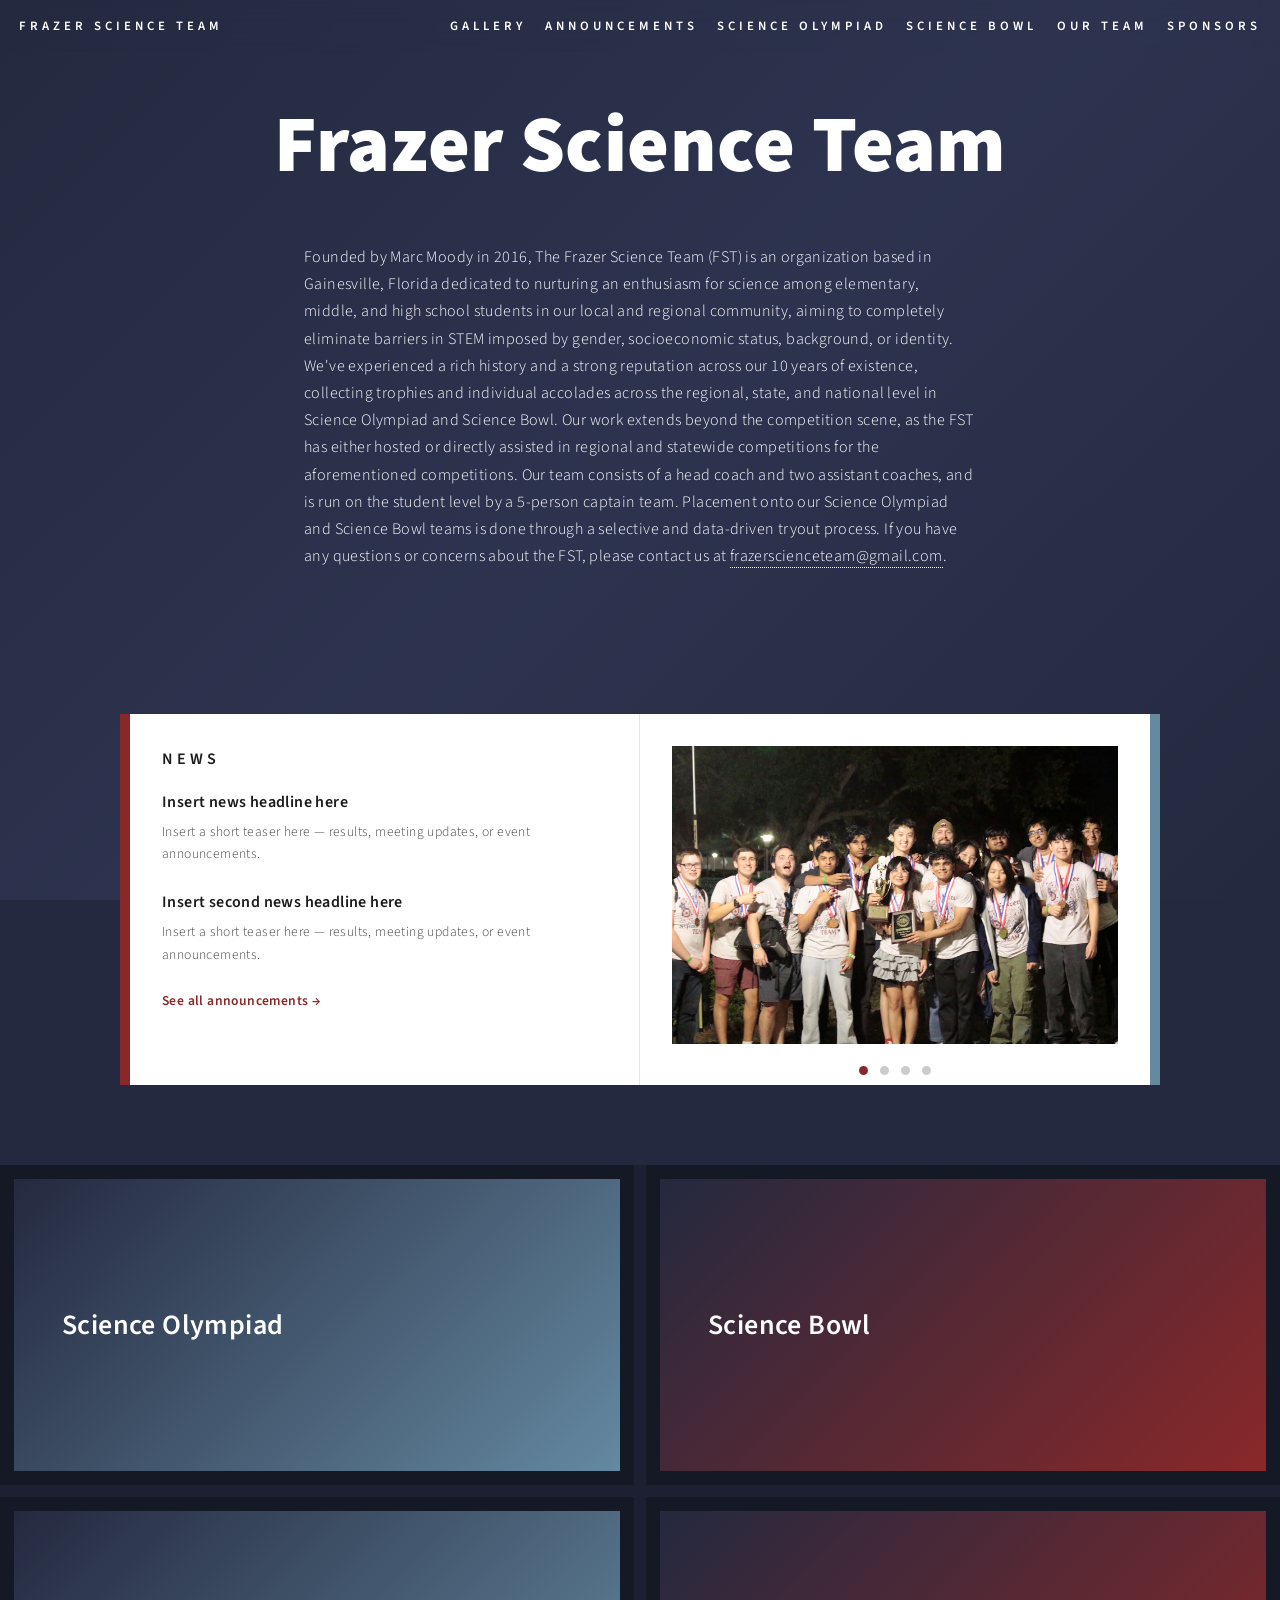
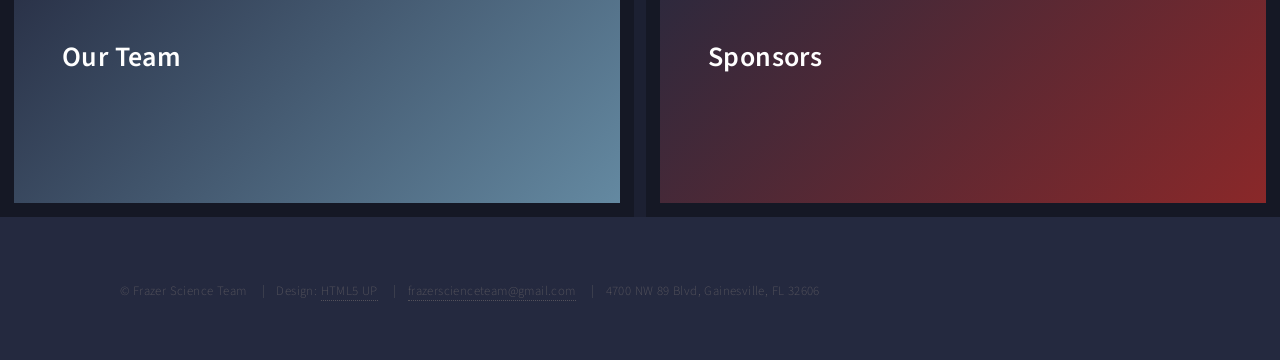
==== commit a0a52539: "Remove redundant Home nav link, add Gallery page with lightbox, link homepage carousel to gallery" ====
--- a/index.html
+++ b/index.html
@@ -21,7 +21,7 @@
 					<header id="header" class="alt">
 						<a href="index.html" class="logo"><strong>Frazer Science Team</strong></a>
 						<nav>
-							<a href="index.html">Home</a>
+							<a href="gallery.html">Gallery</a>
 							<a href="announcements.html">Announcements</a>
 							<a href="science-olympiad.html">Science Olympiad</a>
 							<a href="science-bowl.html">Science Bowl</a>
@@ -64,10 +64,10 @@
 								</div>
 								<div class="bulletin-carousel">
 									<div class="carousel" id="team-carousel">
-										<div class="carousel-slide active"><img src="images/homepage-team_1.jpg" alt="" /></div>
-										<div class="carousel-slide"><img src="images/homepage-team_2.jpg" alt="" /></div>
-										<div class="carousel-slide"><img src="images/homepage-team_3.jpg" alt="" /></div>
-										<div class="carousel-slide"><img src="images/homepage-team_4.jpg" alt="" /></div>
+										<a href="gallery.html" class="carousel-slide active"><img src="images/homepage-team_1.jpg" alt="" /></a>
+										<a href="gallery.html" class="carousel-slide"><img src="images/homepage-team_2.jpg" alt="" /></a>
+										<a href="gallery.html" class="carousel-slide"><img src="images/homepage-team_3.jpg" alt="" /></a>
+										<a href="gallery.html" class="carousel-slide"><img src="images/homepage-team_4.jpg" alt="" /></a>
 									</div>
 									<div class="carousel-dots">
 										<span class="dot active"></span>
--- a/assets/css/main.css
+++ b/assets/css/main.css
@@ -1 +1 @@
-﻿@import'fontawesome-all.min.css';@import"https://fonts.googleapis.com/css?family=Source+Sans+Pro:300,300italic,600,600italic,900";html,body,div,span,applet,object,iframe,h1,h2,h3,h4,h5,h6,p,blockquote,pre,a,abbr,acronym,address,big,cite,code,del,dfn,em,img,ins,kbd,q,s,samp,small,strike,strong,sub,sup,tt,var,b,u,i,center,dl,dt,dd,ol,ul,li,fieldset,form,label,legend,table,caption,tbody,tfoot,thead,tr,th,td,article,aside,canvas,details,embed,figure,figcaption,footer,header,hgroup,menu,nav,output,ruby,section,summary,time,mark,audio,video{margin:0;padding:0;border:0;font-size:100%;font:inherit;vertical-align:baseline}article,aside,details,figcaption,figure,footer,header,hgroup,menu,nav,section{display:block}body{line-height:1}ol,ul{list-style:none}blockquote,q{quotes:none}blockquote:before,blockquote:after,q:before,q:after{content:"";content:none}table{border-collapse:collapse;border-spacing:0}body{-webkit-text-size-adjust:none}mark{background-color:rgba(0,0,0,0);color:inherit}input::-moz-focus-inner{border:0;padding:0}input,select,textarea{-moz-appearance:none;-webkit-appearance:none;-ms-appearance:none;appearance:none}@-ms-viewport{width:device-width}body{-ms-overflow-style:scrollbar}@media screen and (max-width: 480px){html,body{min-width:320px}}html{box-sizing:border-box}*,*:before,*:after{box-sizing:inherit}body{background-color:#24293f;background-image:linear-gradient(135deg, #24293f 0%, rgb(17.7540106952%, 20.219845514%, 31.0695187166%) 50%, #24293f 100%);background-attachment:fixed;background-size:cover}body.is-preload *,body.is-preload *:before,body.is-preload *:after{-moz-animation:none !important;-webkit-animation:none !important;-ms-animation:none !important;animation:none !important;-moz-transition:none !important;-webkit-transition:none !important;-ms-transition:none !important;transition:none !important}body,input,select,textarea{color:#fff;font-family:"Source Sans Pro",Helvetica,sans-serif;font-size:17pt;font-weight:300;letter-spacing:.025em;line-height:1.65}@media screen and (max-width: 1680px){body,input,select,textarea{font-size:14pt}}@media screen and (max-width: 1280px){body,input,select,textarea{font-size:12pt}}@media screen and (max-width: 360px){body,input,select,textarea{font-size:11pt}}a{-moz-transition:color 0.2s ease-in-out, border-bottom-color 0.2s ease-in-out;-webkit-transition:color 0.2s ease-in-out, border-bottom-color 0.2s ease-in-out;-ms-transition:color 0.2s ease-in-out, border-bottom-color 0.2s ease-in-out;transition:color 0.2s ease-in-out, border-bottom-color 0.2s ease-in-out;border-bottom:dotted 1px;color:inherit;text-decoration:none}a:hover{border-bottom-color:rgba(0,0,0,0);color:#8a2829 !important}a:active{color:rgb(29.8641220533%,9.9397995153%,10.143108929%) !important}strong,b{color:#fff;font-weight:600}em,i{font-style:italic}p{margin:0 0 2em 0}h1,h2,h3,h4,h5,h6{color:#fff;font-weight:600;line-height:1.65;margin:0 0 1em 0}h1 a,h2 a,h3 a,h4 a,h5 a,h6 a{color:inherit;border-bottom:0}h1{font-size:2.5em}h2{font-size:1.75em}h3{font-size:1.35em}h4{font-size:1.1em}h5{font-size:.9em}h6{font-size:.7em}@media screen and (max-width: 736px){h1{font-size:2em}h2{font-size:1.5em}h3{font-size:1.25em}}sub{font-size:.8em;position:relative;top:.5em}sup{font-size:.8em;position:relative;top:-0.5em}blockquote{border-left:solid 4px rgba(222,204,176,.12);font-style:italic;margin:0 0 2em 0;padding:.5em 0 .5em 2em}code{background:rgba(222,204,176,.04);font-family:"Courier New",monospace;font-size:.9em;margin:0 .25em;padding:.25em .65em}pre{-webkit-overflow-scrolling:touch;font-family:"Courier New",monospace;font-size:.9em;margin:0 0 2em 0}pre code{display:block;line-height:1.75;padding:1em 1.5em;overflow-x:auto}hr{border:0;border-bottom:solid 1px rgba(222,204,176,.12);margin:2em 0}hr.major{margin:3em 0}.align-left{text-align:left}.align-center{text-align:center}.align-right{text-align:right}.row{display:flex;flex-wrap:wrap;box-sizing:border-box;align-items:stretch}.row>*{box-sizing:border-box}.row.gtr-uniform>*>:last-child{margin-bottom:0}.row.aln-left{justify-content:flex-start}.row.aln-center{justify-content:center}.row.aln-right{justify-content:flex-end}.row.aln-top{align-items:flex-start}.row.aln-middle{align-items:center}.row.aln-bottom{align-items:flex-end}.row>.imp{order:-1}.row>.col-1{width:8.3333333333%}.row>.off-1{margin-left:8.3333333333%}.row>.col-2{width:16.6666666667%}.row>.off-2{margin-left:16.6666666667%}.row>.col-3{width:25%}.row>.off-3{margin-left:25%}.row>.col-4{width:33.3333333333%}.row>.off-4{margin-left:33.3333333333%}.row>.col-5{width:41.6666666667%}.row>.off-5{margin-left:41.6666666667%}.row>.col-6{width:50%}.row>.off-6{margin-left:50%}.row>.col-7{width:58.3333333333%}.row>.off-7{margin-left:58.3333333333%}.row>.col-8{width:66.6666666667%}.row>.off-8{margin-left:66.6666666667%}.row>.col-9{width:75%}.row>.off-9{margin-left:75%}.row>.col-10{width:83.3333333333%}.row>.off-10{margin-left:83.3333333333%}.row>.col-11{width:91.6666666667%}.row>.off-11{margin-left:91.6666666667%}.row>.col-12{width:100%}.row>.off-12{margin-left:100%}.row.gtr-0{margin-top:0;margin-left:0em}.row.gtr-0>*{padding:0 0 0 0em}.row.gtr-0.gtr-uniform{margin-top:0em}.row.gtr-0.gtr-uniform>*{padding-top:0em}.row.gtr-25{margin-top:0;margin-left:-0.5em}.row.gtr-25>*{padding:0 0 0 .5em}.row.gtr-25.gtr-uniform{margin-top:-0.5em}.row.gtr-25.gtr-uniform>*{padding-top:.5em}.row.gtr-50{margin-top:0;margin-left:-1em}.row.gtr-50>*{padding:0 0 0 1em}.row.gtr-50.gtr-uniform{margin-top:-1em}.row.gtr-50.gtr-uniform>*{padding-top:1em}.row{margin-top:0;margin-left:-2em}.row>*{padding:0 0 0 2em}.row.gtr-uniform{margin-top:-2em}.row.gtr-uniform>*{padding-top:2em}.row.gtr-150{margin-top:0;margin-left:-3em}.row.gtr-150>*{padding:0 0 0 3em}.row.gtr-150.gtr-uniform{margin-top:-3em}.row.gtr-150.gtr-uniform>*{padding-top:3em}.row.gtr-200{margin-top:0;margin-left:-4em}.row.gtr-200>*{padding:0 0 0 4em}.row.gtr-200.gtr-uniform{margin-top:-4em}.row.gtr-200.gtr-uniform>*{padding-top:4em}@media screen and (max-width: 1680px){.row{display:flex;flex-wrap:wrap;box-sizing:border-box;align-items:stretch}.row>*{box-sizing:border-box}.row.gtr-uniform>*>:last-child{margin-bottom:0}.row.aln-left{justify-content:flex-start}.row.aln-center{justify-content:center}.row.aln-right{justify-content:flex-end}.row.aln-top{align-items:flex-start}.row.aln-middle{align-items:center}.row.aln-bottom{align-items:flex-end}.row>.imp-xlarge{order:-1}.row>.col-1-xlarge{width:8.3333333333%}.row>.off-1-xlarge{margin-left:8.3333333333%}.row>.col-2-xlarge{width:16.6666666667%}.row>.off-2-xlarge{margin-left:16.6666666667%}.row>.col-3-xlarge{width:25%}.row>.off-3-xlarge{margin-left:25%}.row>.col-4-xlarge{width:33.3333333333%}.row>.off-4-xlarge{margin-left:33.3333333333%}.row>.col-5-xlarge{width:41.6666666667%}.row>.off-5-xlarge{margin-left:41.6666666667%}.row>.col-6-xlarge{width:50%}.row>.off-6-xlarge{margin-left:50%}.row>.col-7-xlarge{width:58.3333333333%}.row>.off-7-xlarge{margin-left:58.3333333333%}.row>.col-8-xlarge{width:66.6666666667%}.row>.off-8-xlarge{margin-left:66.6666666667%}.row>.col-9-xlarge{width:75%}.row>.off-9-xlarge{margin-left:75%}.row>.col-10-xlarge{width:83.3333333333%}.row>.off-10-xlarge{margin-left:83.3333333333%}.row>.col-11-xlarge{width:91.6666666667%}.row>.off-11-xlarge{margin-left:91.6666666667%}.row>.col-12-xlarge{width:100%}.row>.off-12-xlarge{margin-left:100%}.row.gtr-0{margin-top:0;margin-left:0em}.row.gtr-0>*{padding:0 0 0 0em}.row.gtr-0.gtr-uniform{margin-top:0em}.row.gtr-0.gtr-uniform>*{padding-top:0em}.row.gtr-25{margin-top:0;margin-left:-0.5em}.row.gtr-25>*{padding:0 0 0 .5em}.row.gtr-25.gtr-uniform{margin-top:-0.5em}.row.gtr-25.gtr-uniform>*{padding-top:.5em}.row.gtr-50{margin-top:0;margin-left:-1em}.row.gtr-50>*{padding:0 0 0 1em}.row.gtr-50.gtr-uniform{margin-top:-1em}.row.gtr-50.gtr-uniform>*{padding-top:1em}.row{margin-top:0;margin-left:-2em}.row>*{padding:0 0 0 2em}.row.gtr-uniform{margin-top:-2em}.row.gtr-uniform>*{padding-top:2em}.row.gtr-150{margin-top:0;margin-left:-3em}.row.gtr-150>*{padding:0 0 0 3em}.row.gtr-150.gtr-uniform{margin-top:-3em}.row.gtr-150.gtr-uniform>*{padding-top:3em}.row.gtr-200{margin-top:0;margin-left:-4em}.row.gtr-200>*{padding:0 0 0 4em}.row.gtr-200.gtr-uniform{margin-top:-4em}.row.gtr-200.gtr-uniform>*{padding-top:4em}}@media screen and (max-width: 1280px){.row{display:flex;flex-wrap:wrap;box-sizing:border-box;align-items:stretch}.row>*{box-sizing:border-box}.row.gtr-uniform>*>:last-child{margin-bottom:0}.row.aln-left{justify-content:flex-start}.row.aln-center{justify-content:center}.row.aln-right{justify-content:flex-end}.row.aln-top{align-items:flex-start}.row.aln-middle{align-items:center}.row.aln-bottom{align-items:flex-end}.row>.imp-large{order:-1}.row>.col-1-large{width:8.3333333333%}.row>.off-1-large{margin-left:8.3333333333%}.row>.col-2-large{width:16.6666666667%}.row>.off-2-large{margin-left:16.6666666667%}.row>.col-3-large{width:25%}.row>.off-3-large{margin-left:25%}.row>.col-4-large{width:33.3333333333%}.row>.off-4-large{margin-left:33.3333333333%}.row>.col-5-large{width:41.6666666667%}.row>.off-5-large{margin-left:41.6666666667%}.row>.col-6-large{width:50%}.row>.off-6-large{margin-left:50%}.row>.col-7-large{width:58.3333333333%}.row>.off-7-large{margin-left:58.3333333333%}.row>.col-8-large{width:66.6666666667%}.row>.off-8-large{margin-left:66.6666666667%}.row>.col-9-large{width:75%}.row>.off-9-large{margin-left:75%}.row>.col-10-large{width:83.3333333333%}.row>.off-10-large{margin-left:83.3333333333%}.row>.col-11-large{width:91.6666666667%}.row>.off-11-large{margin-left:91.6666666667%}.row>.col-12-large{width:100%}.row>.off-12-large{margin-left:100%}.row.gtr-0{margin-top:0;margin-left:0em}.row.gtr-0>*{padding:0 0 0 0em}.row.gtr-0.gtr-uniform{margin-top:0em}.row.gtr-0.gtr-uniform>*{padding-top:0em}.row.gtr-25{margin-top:0;margin-left:-0.375em}.row.gtr-25>*{padding:0 0 0 .375em}.row.gtr-25.gtr-uniform{margin-top:-0.375em}.row.gtr-25.gtr-uniform>*{padding-top:.375em}.row.gtr-50{margin-top:0;margin-left:-0.75em}.row.gtr-50>*{padding:0 0 0 .75em}.row.gtr-50.gtr-uniform{margin-top:-0.75em}.row.gtr-50.gtr-uniform>*{padding-top:.75em}.row{margin-top:0;margin-left:-1.5em}.row>*{padding:0 0 0 1.5em}.row.gtr-uniform{margin-top:-1.5em}.row.gtr-uniform>*{padding-top:1.5em}.row.gtr-150{margin-top:0;margin-left:-2.25em}.row.gtr-150>*{padding:0 0 0 2.25em}.row.gtr-150.gtr-uniform{margin-top:-2.25em}.row.gtr-150.gtr-uniform>*{padding-top:2.25em}.row.gtr-200{margin-top:0;margin-left:-3em}.row.gtr-200>*{padding:0 0 0 3em}.row.gtr-200.gtr-uniform{margin-top:-3em}.row.gtr-200.gtr-uniform>*{padding-top:3em}}@media screen and (max-width: 980px){.row{display:flex;flex-wrap:wrap;box-sizing:border-box;align-items:stretch}.row>*{box-sizing:border-box}.row.gtr-uniform>*>:last-child{margin-bottom:0}.row.aln-left{justify-content:flex-start}.row.aln-center{justify-content:center}.row.aln-right{justify-content:flex-end}.row.aln-top{align-items:flex-start}.row.aln-middle{align-items:center}.row.aln-bottom{align-items:flex-end}.row>.imp-medium{order:-1}.row>.col-1-medium{width:8.3333333333%}.row>.off-1-medium{margin-left:8.3333333333%}.row>.col-2-medium{width:16.6666666667%}.row>.off-2-medium{margin-left:16.6666666667%}.row>.col-3-medium{width:25%}.row>.off-3-medium{margin-left:25%}.row>.col-4-medium{width:33.3333333333%}.row>.off-4-medium{margin-left:33.3333333333%}.row>.col-5-medium{width:41.6666666667%}.row>.off-5-medium{margin-left:41.6666666667%}.row>.col-6-medium{width:50%}.row>.off-6-medium{margin-left:50%}.row>.col-7-medium{width:58.3333333333%}.row>.off-7-medium{margin-left:58.3333333333%}.row>.col-8-medium{width:66.6666666667%}.row>.off-8-medium{margin-left:66.6666666667%}.row>.col-9-medium{width:75%}.row>.off-9-medium{margin-left:75%}.row>.col-10-medium{width:83.3333333333%}.row>.off-10-medium{margin-left:83.3333333333%}.row>.col-11-medium{width:91.6666666667%}.row>.off-11-medium{margin-left:91.6666666667%}.row>.col-12-medium{width:100%}.row>.off-12-medium{margin-left:100%}.row.gtr-0{margin-top:0;margin-left:0em}.row.gtr-0>*{padding:0 0 0 0em}.row.gtr-0.gtr-uniform{margin-top:0em}.row.gtr-0.gtr-uniform>*{padding-top:0em}.row.gtr-25{margin-top:0;margin-left:-0.375em}.row.gtr-25>*{padding:0 0 0 .375em}.row.gtr-25.gtr-uniform{margin-top:-0.375em}.row.gtr-25.gtr-uniform>*{padding-top:.375em}.row.gtr-50{margin-top:0;margin-left:-0.75em}.row.gtr-50>*{padding:0 0 0 .75em}.row.gtr-50.gtr-uniform{margin-top:-0.75em}.row.gtr-50.gtr-uniform>*{padding-top:.75em}.row{margin-top:0;margin-left:-1.5em}.row>*{padding:0 0 0 1.5em}.row.gtr-uniform{margin-top:-1.5em}.row.gtr-uniform>*{padding-top:1.5em}.row.gtr-150{margin-top:0;margin-left:-2.25em}.row.gtr-150>*{padding:0 0 0 2.25em}.row.gtr-150.gtr-uniform{margin-top:-2.25em}.row.gtr-150.gtr-uniform>*{padding-top:2.25em}.row.gtr-200{margin-top:0;margin-left:-3em}.row.gtr-200>*{padding:0 0 0 3em}.row.gtr-200.gtr-uniform{margin-top:-3em}.row.gtr-200.gtr-uniform>*{padding-top:3em}}@media screen and (max-width: 736px){.row{display:flex;flex-wrap:wrap;box-sizing:border-box;align-items:stretch}.row>*{box-sizing:border-box}.row.gtr-uniform>*>:last-child{margin-bottom:0}.row.aln-left{justify-content:flex-start}.row.aln-center{justify-content:center}.row.aln-right{justify-content:flex-end}.row.aln-top{align-items:flex-start}.row.aln-middle{align-items:center}.row.aln-bottom{align-items:flex-end}.row>.imp-small{order:-1}.row>.col-1-small{width:8.3333333333%}.row>.off-1-small{margin-left:8.3333333333%}.row>.col-2-small{width:16.6666666667%}.row>.off-2-small{margin-left:16.6666666667%}.row>.col-3-small{width:25%}.row>.off-3-small{margin-left:25%}.row>.col-4-small{width:33.3333333333%}.row>.off-4-small{margin-left:33.3333333333%}.row>.col-5-small{width:41.6666666667%}.row>.off-5-small{margin-left:41.6666666667%}.row>.col-6-small{width:50%}.row>.off-6-small{margin-left:50%}.row>.col-7-small{width:58.3333333333%}.row>.off-7-small{margin-left:58.3333333333%}.row>.col-8-small{width:66.6666666667%}.row>.off-8-small{margin-left:66.6666666667%}.row>.col-9-small{width:75%}.row>.off-9-small{margin-left:75%}.row>.col-10-small{width:83.3333333333%}.row>.off-10-small{margin-left:83.3333333333%}.row>.col-11-small{width:91.6666666667%}.row>.off-11-small{margin-left:91.6666666667%}.row>.col-12-small{width:100%}.row>.off-12-small{margin-left:100%}.row.gtr-0{margin-top:0;margin-left:0em}.row.gtr-0>*{padding:0 0 0 0em}.row.gtr-0.gtr-uniform{margin-top:0em}.row.gtr-0.gtr-uniform>*{padding-top:0em}.row.gtr-25{margin-top:0;margin-left:-0.3125em}.row.gtr-25>*{padding:0 0 0 .3125em}.row.gtr-25.gtr-uniform{margin-top:-0.3125em}.row.gtr-25.gtr-uniform>*{padding-top:.3125em}.row.gtr-50{margin-top:0;margin-left:-0.625em}.row.gtr-50>*{padding:0 0 0 .625em}.row.gtr-50.gtr-uniform{margin-top:-0.625em}.row.gtr-50.gtr-uniform>*{padding-top:.625em}.row{margin-top:0;margin-left:-1.25em}.row>*{padding:0 0 0 1.25em}.row.gtr-uniform{margin-top:-1.25em}.row.gtr-uniform>*{padding-top:1.25em}.row.gtr-150{margin-top:0;margin-left:-1.875em}.row.gtr-150>*{padding:0 0 0 1.875em}.row.gtr-150.gtr-uniform{margin-top:-1.875em}.row.gtr-150.gtr-uniform>*{padding-top:1.875em}.row.gtr-200{margin-top:0;margin-left:-2.5em}.row.gtr-200>*{padding:0 0 0 2.5em}.row.gtr-200.gtr-uniform{margin-top:-2.5em}.row.gtr-200.gtr-uniform>*{padding-top:2.5em}}@media screen and (max-width: 480px){.row{display:flex;flex-wrap:wrap;box-sizing:border-box;align-items:stretch}.row>*{box-sizing:border-box}.row.gtr-uniform>*>:last-child{margin-bottom:0}.row.aln-left{justify-content:flex-start}.row.aln-center{justify-content:center}.row.aln-right{justify-content:flex-end}.row.aln-top{align-items:flex-start}.row.aln-middle{align-items:center}.row.aln-bottom{align-items:flex-end}.row>.imp-xsmall{order:-1}.row>.col-1-xsmall{width:8.3333333333%}.row>.off-1-xsmall{margin-left:8.3333333333%}.row>.col-2-xsmall{width:16.6666666667%}.row>.off-2-xsmall{margin-left:16.6666666667%}.row>.col-3-xsmall{width:25%}.row>.off-3-xsmall{margin-left:25%}.row>.col-4-xsmall{width:33.3333333333%}.row>.off-4-xsmall{margin-left:33.3333333333%}.row>.col-5-xsmall{width:41.6666666667%}.row>.off-5-xsmall{margin-left:41.6666666667%}.row>.col-6-xsmall{width:50%}.row>.off-6-xsmall{margin-left:50%}.row>.col-7-xsmall{width:58.3333333333%}.row>.off-7-xsmall{margin-left:58.3333333333%}.row>.col-8-xsmall{width:66.6666666667%}.row>.off-8-xsmall{margin-left:66.6666666667%}.row>.col-9-xsmall{width:75%}.row>.off-9-xsmall{margin-left:75%}.row>.col-10-xsmall{width:83.3333333333%}.row>.off-10-xsmall{margin-left:83.3333333333%}.row>.col-11-xsmall{width:91.6666666667%}.row>.off-11-xsmall{margin-left:91.6666666667%}.row>.col-12-xsmall{width:100%}.row>.off-12-xsmall{margin-left:100%}.row.gtr-0{margin-top:0;margin-left:0em}.row.gtr-0>*{padding:0 0 0 0em}.row.gtr-0.gtr-uniform{margin-top:0em}.row.gtr-0.gtr-uniform>*{padding-top:0em}.row.gtr-25{margin-top:0;margin-left:-0.3125em}.row.gtr-25>*{padding:0 0 0 .3125em}.row.gtr-25.gtr-uniform{margin-top:-0.3125em}.row.gtr-25.gtr-uniform>*{padding-top:.3125em}.row.gtr-50{margin-top:0;margin-left:-0.625em}.row.gtr-50>*{padding:0 0 0 .625em}.row.gtr-50.gtr-uniform{margin-top:-0.625em}.row.gtr-50.gtr-uniform>*{padding-top:.625em}.row{margin-top:0;margin-left:-1.25em}.row>*{padding:0 0 0 1.25em}.row.gtr-uniform{margin-top:-1.25em}.row.gtr-uniform>*{padding-top:1.25em}.row.gtr-150{margin-top:0;margin-left:-1.875em}.row.gtr-150>*{padding:0 0 0 1.875em}.row.gtr-150.gtr-uniform{margin-top:-1.875em}.row.gtr-150.gtr-uniform>*{padding-top:1.875em}.row.gtr-200{margin-top:0;margin-left:-2.5em}.row.gtr-200>*{padding:0 0 0 2.5em}.row.gtr-200.gtr-uniform{margin-top:-2.5em}.row.gtr-200.gtr-uniform>*{padding-top:2.5em}}section.special,article.special{text-align:center}header.major{width:-moz-max-content;width:-webkit-max-content;width:-ms-max-content;width:max-content;margin-bottom:2em}header.major>:first-child{margin-bottom:0;width:calc(100% + .5em)}header.major>p{font-size:.7em;font-weight:600;letter-spacing:.25em;margin-bottom:0;text-transform:uppercase}body.is-ie header.major>:first-child:after{max-width:9em}body.is-ie header.major>h1:after{max-width:100% !important}@media screen and (max-width: 736px){header.major>p br{display:none}}form{margin:0 0 2em 0}form>:last-child{margin-bottom:0}form>.fields{display:-moz-flex;display:-webkit-flex;display:-ms-flex;display:flex;-moz-flex-wrap:wrap;-webkit-flex-wrap:wrap;-ms-flex-wrap:wrap;flex-wrap:wrap;width:calc(100% + 3em);margin:-1.5em 0 2em -1.5em}form>.fields>.field{-moz-flex-grow:0;-webkit-flex-grow:0;-ms-flex-grow:0;flex-grow:0;-moz-flex-shrink:0;-webkit-flex-shrink:0;-ms-flex-shrink:0;flex-shrink:0;padding:1.5em 0 0 1.5em;width:calc(100% - 1.5em)}form>.fields>.field.half{width:calc(50% - 0.75em)}form>.fields>.field.third{width:calc(100%/3 - 0.5em)}form>.fields>.field.quarter{width:calc(25% - 0.375em)}@media screen and (max-width: 480px){form>.fields{width:calc(100% + 3em);margin:-1.5em 0 2em -1.5em}form>.fields>.field{padding:1.5em 0 0 1.5em;width:calc(100% - 1.5em)}form>.fields>.field.half{width:calc(100% - 1.5em)}form>.fields>.field.third{width:calc(100% - 1.5em)}form>.fields>.field.quarter{width:calc(100% - 1.5em)}}label{color:#fff;display:block;font-size:.8em;font-weight:600;letter-spacing:.25em;margin:0 0 1em 0;text-transform:uppercase}input[type=text],input[type=password],input[type=email],input[type=tel],input[type=search],input[type=url],select,textarea{-moz-appearance:none;-webkit-appearance:none;-ms-appearance:none;appearance:none;background:rgba(222,204,176,.04);border:none;border-radius:0;color:inherit;display:block;outline:0;padding:0 1em;text-decoration:none;width:100%}input[type=text]:invalid,input[type=password]:invalid,input[type=email]:invalid,input[type=tel]:invalid,input[type=search]:invalid,input[type=url]:invalid,select:invalid,textarea:invalid{box-shadow:none}input[type=text]:focus,input[type=password]:focus,input[type=email]:focus,input[type=tel]:focus,input[type=search]:focus,input[type=url]:focus,select:focus,textarea:focus{border-color:#8a2829;box-shadow:0 0 0 2px #8a2829}select{background-image:url("data:image/svg+xml;charset=utf8,%3Csvg xmlns='http://www.w3.org/2000/svg' width='40' height='40' preserveAspectRatio='none' viewBox='0 0 40 40'%3E%3Cpath d='M9.4,12.3l10.4,10.4l10.4-10.4c0.2-0.2,0.5-0.4,0.9-0.4c0.3,0,0.6,0.1,0.9,0.4l3.3,3.3c0.2,0.2,0.4,0.5,0.4,0.9 c0,0.4-0.1,0.6-0.4,0.9L20.7,31.9c-0.2,0.2-0.5,0.4-0.9,0.4c-0.3,0-0.6-0.1-0.9-0.4L4.3,17.3c-0.2-0.2-0.4-0.5-0.4-0.9 c0-0.4,0.1-0.6,0.4-0.9l3.3-3.3c0.2-0.2,0.5-0.4,0.9-0.4S9.1,12.1,9.4,12.3z' fill='rgba(222, 204, 176, 0.12)' /%3E%3C/svg%3E");background-size:1.25rem;background-repeat:no-repeat;background-position:calc(100% - 1rem) center;height:2.75em;padding-right:2.75em;text-overflow:ellipsis}select option{color:#fff;background:#24293f}select:focus::-ms-value{background-color:rgba(0,0,0,0)}select::-ms-expand{display:none}input[type=text],input[type=password],input[type=email],input[type=tel],input[type=search],input[type=url],select{height:2.75em}textarea{padding:.75em 1em}input[type=checkbox],input[type=radio]{-moz-appearance:none;-webkit-appearance:none;-ms-appearance:none;appearance:none;display:block;float:left;margin-right:-2em;opacity:0;width:1em;z-index:-1}input[type=checkbox]+label,input[type=radio]+label{text-decoration:none}input[type=checkbox]+label:before,input[type=radio]+label:before{-moz-osx-font-smoothing:grayscale;-webkit-font-smoothing:antialiased;display:inline-block;font-style:normal;font-variant:normal;text-rendering:auto;line-height:1;text-transform:none !important;font-family:"Font Awesome 5 Free";font-weight:900}input[type=checkbox]+label,input[type=radio]+label{color:#fff;cursor:pointer;display:inline-block;font-weight:300;padding-left:2.65em;padding-right:.75em;position:relative}input[type=checkbox]+label:before,input[type=radio]+label:before{background:rgba(222,204,176,.04);content:"";display:inline-block;font-size:.8em;height:2.0625em;left:0;letter-spacing:0;line-height:2.0625em;position:absolute;text-align:center;top:0;width:2.0625em}input[type=checkbox]:checked+label:before,input[type=radio]:checked+label:before{background:#fff;border-color:#8a2829;content:"";color:#24293f}input[type=checkbox]:focus+label:before,input[type=radio]:focus+label:before{box-shadow:0 0 0 2px #8a2829}input[type=radio]+label:before{border-radius:100%}::-webkit-input-placeholder{color:rgba(222,204,176,.25) !important;opacity:1}:-moz-placeholder{color:rgba(222,204,176,.25) !important;opacity:1}::-moz-placeholder{color:rgba(222,204,176,.25) !important;opacity:1}:-ms-input-placeholder{color:rgba(222,204,176,.25) !important;opacity:1}.box{border:solid 1px rgba(222,204,176,.12);margin-bottom:2em;padding:1.5em}.box>:last-child,.box>:last-child>:last-child,.box>:last-child>:last-child>:last-child{margin-bottom:0}.box.alt{border:0;border-radius:0;padding:0}.icon{text-decoration:none}.icon:before{-moz-osx-font-smoothing:grayscale;-webkit-font-smoothing:antialiased;display:inline-block;font-style:normal;font-variant:normal;text-rendering:auto;line-height:1;text-transform:none !important;font-family:"Font Awesome 5 Free";font-weight:400}.icon{border-bottom:none;position:relative}.icon>.label{display:none}.icon:before{line-height:inherit}.icon.solid:before{font-weight:900}.icon.brands:before{font-family:"Font Awesome 5 Brands"}.icon.alt:before{background-color:#fff;border-radius:100%;color:#24293f;display:inline-block;height:2em;line-height:2em;text-align:center;width:2em}a.icon.alt:before{-moz-transition:background-color 0.2s ease-in-out;-webkit-transition:background-color 0.2s ease-in-out;-ms-transition:background-color 0.2s ease-in-out;transition:background-color 0.2s ease-in-out}a.icon.alt:hover:before{background-color:#6489a1}a.icon.alt:active:before{background-color:rgb(29.1227852587%,37.6797150027%,43.2301559178%)}.image{border:0;display:inline-block;position:relative}.image img{display:block}.image.left,.image.right{max-width:30%}.image.left img,.image.right img{width:100%}.image.left{float:left;margin:0 1.5em 1.25em 0;top:.25em}.image.right{float:right;margin:0 0 1.25em 1.5em;top:.25em}.image.fit{display:block;margin:0 0 2em 0;width:100%}.image.fit img{width:100%}.image.main{display:block;margin:2.5em 0;width:100%}.image.main img{width:100%}@media screen and (max-width: 736px){.image.main{margin:1.5em 0}}ol{list-style:decimal;margin:0 0 2em 0;padding-left:1.25em}ol li{padding-left:.25em}ul{list-style:disc;margin:0 0 2em 0;padding-left:1em}ul li{padding-left:.5em}ul.alt{list-style:none;padding-left:0}ul.alt li{border-top:solid 1px rgba(222,204,176,.12);padding:.5em 0}ul.alt li:first-child{border-top:0;padding-top:0}dl{margin:0 0 2em 0}dl dt{display:block;font-weight:600;margin:0 0 1em 0}dl dd{margin-left:2em}ul.actions{display:-moz-flex;display:-webkit-flex;display:-ms-flex;display:flex;cursor:default;list-style:none;margin-left:-1em;padding-left:0}ul.actions li{padding:0 0 0 1em;vertical-align:middle}ul.actions.special{-moz-justify-content:center;-webkit-justify-content:center;-ms-justify-content:center;justify-content:center;width:100%;margin-left:0}ul.actions.special li:first-child{padding-left:0}ul.actions.stacked{-moz-flex-direction:column;-webkit-flex-direction:column;-ms-flex-direction:column;flex-direction:column;margin-left:0}ul.actions.stacked li{padding:1.3em 0 0 0}ul.actions.stacked li:first-child{padding-top:0}ul.actions.fit{width:calc(100% + 1em)}ul.actions.fit li{-moz-flex-grow:1;-webkit-flex-grow:1;-ms-flex-grow:1;flex-grow:1;-moz-flex-shrink:1;-webkit-flex-shrink:1;-ms-flex-shrink:1;flex-shrink:1;width:100%}ul.actions.fit li>*{width:100%}ul.actions.fit.stacked{width:100%}ul.icons{cursor:default;list-style:none;padding-left:0}ul.icons li{display:inline-block;padding:0 1em 0 0}ul.icons li:last-child{padding-right:0}@media screen and (max-width: 736px){ul.icons li{padding:0 .75em 0 0}}ul.pagination{cursor:default;list-style:none;padding-left:0}ul.pagination li{display:inline-block;padding-left:0;vertical-align:middle}ul.pagination li>.page{-moz-transition:background-color 0.2s ease-in-out, color 0.2s ease-in-out;-webkit-transition:background-color 0.2s ease-in-out, color 0.2s ease-in-out;-ms-transition:background-color 0.2s ease-in-out, color 0.2s ease-in-out;transition:background-color 0.2s ease-in-out, color 0.2s ease-in-out;border-bottom:0;display:inline-block;font-size:.8em;font-weight:600;height:1.5em;line-height:1.5em;margin:0 .125em;min-width:1.5em;padding:0 .5em;text-align:center}ul.pagination li>.page.active{background-color:#fff;color:#24293f}ul.pagination li>.page.active:hover{background-color:#8a2829;color:#24293f !important}ul.pagination li>.page.active:active{background-color:rgb(29.8641220533%,9.9397995153%,10.143108929%)}ul.pagination li:first-child{padding-right:.75em}ul.pagination li:last-child{padding-left:.75em}@media screen and (max-width: 480px){ul.pagination li:nth-child(n+2):nth-last-child(n+2){display:none}ul.pagination li:first-child{padding-right:0}}.table-wrapper{-webkit-overflow-scrolling:touch;overflow-x:auto}table{margin:0 0 2em 0;width:100%}table tbody tr{border:solid 1px rgba(222,204,176,.12);border-left:0;border-right:0}table tbody tr:nth-child(2n+1){background-color:rgba(222,204,176,.04)}table td{padding:.75em .75em}table th{color:#fff;font-size:.9em;font-weight:600;padding:0 .75em .75em .75em;text-align:left}table thead{border-bottom:solid 2px rgba(222,204,176,.12)}table tfoot{border-top:solid 2px rgba(222,204,176,.12)}table.alt{border-collapse:separate}table.alt tbody tr td{border:solid 1px rgba(222,204,176,.12);border-left-width:0;border-top-width:0}table.alt tbody tr td:first-child{border-left-width:1px}table.alt tbody tr:first-child td{border-top-width:1px}table.alt thead{border-bottom:0}table.alt tfoot{border-top:0}input[type=submit],input[type=reset],input[type=button],button,.button{-moz-appearance:none;-webkit-appearance:none;-ms-appearance:none;appearance:none;-moz-transition:background-color 0.2s ease-in-out, box-shadow 0.2s ease-in-out, color 0.2s ease-in-out;-webkit-transition:background-color 0.2s ease-in-out, box-shadow 0.2s ease-in-out, color 0.2s ease-in-out;-ms-transition:background-color 0.2s ease-in-out, box-shadow 0.2s ease-in-out, color 0.2s ease-in-out;transition:background-color 0.2s ease-in-out, box-shadow 0.2s ease-in-out, color 0.2s ease-in-out;background-color:rgba(0,0,0,0);border:0;border-radius:0;box-shadow:inset 0 0 0 2px #fff;color:#fff;cursor:pointer;display:inline-block;font-size:.8em;font-weight:600;height:3.5em;letter-spacing:.25em;line-height:3.5em;padding:0 1.75em;text-align:center;text-decoration:none;text-transform:uppercase;white-space:nowrap}input[type=submit]:hover,input[type=submit]:active,input[type=reset]:hover,input[type=reset]:active,input[type=button]:hover,input[type=button]:active,button:hover,button:active,.button:hover,.button:active{box-shadow:inset 0 0 0 2px #8a2829;color:#8a2829}input[type=submit]:active,input[type=reset]:active,input[type=button]:active,button:active,.button:active{background-color:rgba(138,40,41,.1);box-shadow:inset 0 0 0 2px rgb(29.8641220533%,9.9397995153%,10.143108929%);color:rgb(29.8641220533%,9.9397995153%,10.143108929%)}input[type=submit].icon:before,input[type=reset].icon:before,input[type=button].icon:before,button.icon:before,.button.icon:before{margin-right:.5em}input[type=submit].fit,input[type=reset].fit,input[type=button].fit,button.fit,.button.fit{width:100%}input[type=submit].small,input[type=reset].small,input[type=button].small,button.small,.button.small{font-size:.6em}input[type=submit].large,input[type=reset].large,input[type=button].large,button.large,.button.large{font-size:1.25em;height:3em;line-height:3em}input[type=submit].next,input[type=reset].next,input[type=button].next,button.next,.button.next{padding-right:4.5em;position:relative}input[type=submit].next:before,input[type=submit].next:after,input[type=reset].next:before,input[type=reset].next:after,input[type=button].next:before,input[type=button].next:after,button.next:before,button.next:after,.button.next:before,.button.next:after{-moz-transition:opacity 0.2s ease-in-out;-webkit-transition:opacity 0.2s ease-in-out;-ms-transition:opacity 0.2s ease-in-out;transition:opacity 0.2s ease-in-out;background-position:center right;background-repeat:no-repeat;background-size:36px 24px;content:"";display:block;height:100%;position:absolute;right:1.5em;top:0;vertical-align:middle;width:36px}input[type=submit].next:before,input[type=reset].next:before,input[type=button].next:before,button.next:before,.button.next:before{background-image:url("data:image/svg+xml;charset=utf8,%3Csvg xmlns='http://www.w3.org/2000/svg' xmlns:xlink='http://www.w3.org/1999/xlink' width='36px' height='24px' viewBox='0 0 36 24' zoomAndPan='disable'%3E%3Cstyle%3Eline %7B stroke: %23ffffff%3B stroke-width: 2px%3B %7D%3C/style%3E%3Cline x1='0' y1='12' x2='34' y2='12' /%3E%3Cline x1='25' y1='4' x2='34' y2='12.5' /%3E%3Cline x1='25' y1='20' x2='34' y2='11.5' /%3E%3C/svg%3E")}input[type=submit].next:after,input[type=reset].next:after,input[type=button].next:after,button.next:after,.button.next:after{background-image:url("data:image/svg+xml;charset=utf8,%3Csvg xmlns='http://www.w3.org/2000/svg' xmlns:xlink='http://www.w3.org/1999/xlink' width='36px' height='24px' viewBox='0 0 36 24' zoomAndPan='disable'%3E%3Cstyle%3Eline %7B stroke: %238a2829%3B stroke-width: 2px%3B %7D%3C/style%3E%3Cline x1='0' y1='12' x2='34' y2='12' /%3E%3Cline x1='25' y1='4' x2='34' y2='12.5' /%3E%3Cline x1='25' y1='20' x2='34' y2='11.5' /%3E%3C/svg%3E");opacity:0;z-index:1}input[type=submit].next:hover:after,input[type=submit].next:active:after,input[type=reset].next:hover:after,input[type=reset].next:active:after,input[type=button].next:hover:after,input[type=button].next:active:after,button.next:hover:after,button.next:active:after,.button.next:hover:after,.button.next:active:after{opacity:1}@media screen and (max-width: 1280px){input[type=submit].next,input[type=reset].next,input[type=button].next,button.next,.button.next{padding-right:5em}}input[type=submit].primary,input[type=reset].primary,input[type=button].primary,button.primary,.button.primary{background-color:#fff;box-shadow:none;color:#24293f}input[type=submit].primary:hover,input[type=submit].primary:active,input[type=reset].primary:hover,input[type=reset].primary:active,input[type=button].primary:hover,input[type=button].primary:active,button.primary:hover,button.primary:active,.button.primary:hover,.button.primary:active{background-color:#8a2829;color:#24293f !important}input[type=submit].primary:active,input[type=reset].primary:active,input[type=button].primary:active,button.primary:active,.button.primary:active{background-color:rgb(29.8641220533%,9.9397995153%,10.143108929%)}input[type=submit].disabled,input[type=submit]:disabled,input[type=reset].disabled,input[type=reset]:disabled,input[type=button].disabled,input[type=button]:disabled,button.disabled,button:disabled,.button.disabled,.button:disabled{pointer-events:none;cursor:default;opacity:.25}.tiles{display:-moz-flex;display:-webkit-flex;display:-ms-flex;display:flex;-moz-flex-wrap:wrap;-webkit-flex-wrap:wrap;-ms-flex-wrap:wrap;flex-wrap:wrap;border-top:0 !important;gap:.75em}.tiles+*{border-top:0 !important}.tiles article{-moz-align-items:center;-webkit-align-items:center;-ms-align-items:center;align-items:center;display:-moz-flex;display:-webkit-flex;display:-ms-flex;display:flex;-moz-transition:-moz-transform 0.25s ease, opacity 0.25s ease, -moz-filter 1s ease, -webkit-filter 1s ease;-webkit-transition:-webkit-transform 0.25s ease, opacity 0.25s ease, -webkit-filter 1s ease, -webkit-filter 1s ease;-ms-transition:-ms-transform 0.25s ease, opacity 0.25s ease, -ms-filter 1s ease, -webkit-filter 1s ease;transition:transform 0.25s ease, opacity 0.25s ease, filter 1s ease, -webkit-filter 1s ease;padding:4em 4em 2em 4em;background-position:center;background-repeat:no-repeat;background-size:cover;border:solid 14px rgb(8.2994652406%,9.4521687463%,14.5240641711%);cursor:default;height:40vh;max-height:40em;min-height:23em;overflow:hidden;position:relative;width:calc(50% - .375em)}.tiles article .image{display:none}.tiles article header{position:relative;z-index:3}.tiles article h3{font-size:1.75em}.tiles article h3 a:hover{color:inherit !important}.tiles article .link.primary{border:0;height:100%;left:0;position:absolute;top:0;width:100%;z-index:4}.tiles article:before{-moz-transition:opacity 0.5s ease;-webkit-transition:opacity 0.5s ease;-ms-transition:opacity 0.5s ease;transition:opacity 0.5s ease;bottom:0;content:"";display:block;height:100%;left:0;opacity:1;position:absolute;width:100%;z-index:2}.tiles article:after{background-color:rgba(8.2994652406%,9.4521687463%,14.5240641711%,.75);content:"";display:block;height:100%;left:0;position:absolute;top:0;width:100%;z-index:1}.tiles article:hover:before{opacity:0}.tiles article.is-transitioning{-moz-transform:scale(0.95);-webkit-transform:scale(0.95);-ms-transform:scale(0.95);transform:scale(0.95);-moz-filter:blur(0.5em);-webkit-filter:blur(0.5em);-ms-filter:blur(0.5em);filter:blur(0.5em);opacity:0}.tiles article:nth-child(odd):before{background-image:linear-gradient(135deg, #24293f 0%, #6489a1 100%)}.tiles article:nth-child(even):before{background-image:linear-gradient(135deg, #24293f 0%, #8a2829 100%)}@media screen and (max-width: 1280px){.tiles article{padding:4em 3em 2em 3em;height:30vh;max-height:30em;min-height:20em}}@media screen and (max-width: 980px){.tiles article{width:calc(50% - .375em) !important}}@media screen and (max-width: 736px){.tiles article{padding:3em 1.5em 1em 1.5em;border-width:10px;border-color:rgb(8.2994652406%,9.4521687463%,14.5240641711%);height:16em;max-height:none;min-height:0}.tiles article h3{font-size:1.5em}}@media screen and (max-width: 480px){.tiles{display:block}.tiles article{height:20em;width:100% !important}}.contact-method{margin:0 0 2em 0;padding-left:3.25em;position:relative}.contact-method .icon{left:0;position:absolute;top:0}.contact-method h3{margin:0 0 .5em 0}.spotlights{border-top:0 !important}.spotlights+*{border-top:0 !important}.spotlights>section{display:-moz-flex;display:-webkit-flex;display:-ms-flex;display:flex;-moz-flex-direction:row;-webkit-flex-direction:row;-ms-flex-direction:row;flex-direction:row;background-color:rgb(12.5892307692%,14.3000987248%,21.9990045249%)}.spotlights>section>.image{background-position:center center;background-size:cover;border-radius:0;display:block;position:relative;width:30%}.spotlights>section>.image img{border-radius:0;display:block;width:100%}.spotlights>section>.image:before{background:rgba(36,41,63,.9);content:"";display:block;height:100%;left:0;opacity:0;position:absolute;top:0;width:100%}.spotlights>section>.content{display:-moz-flex;display:-webkit-flex;display:-ms-flex;display:flex;-moz-flex-direction:column;-webkit-flex-direction:column;-ms-flex-direction:column;flex-direction:column;-moz-justify-content:center;-webkit-justify-content:center;-ms-justify-content:center;justify-content:center;-moz-align-items:center;-webkit-align-items:center;-ms-align-items:center;align-items:center;padding:2em 3em .1em 3em;width:70%}.spotlights>section>.content>.inner{margin:0 auto;max-width:100%;width:65em}.spotlights>section:nth-child(2n){-moz-flex-direction:row-reverse;-webkit-flex-direction:row-reverse;-ms-flex-direction:row-reverse;flex-direction:row-reverse;background-color:rgb(14.2380693816%,16.0766323872%,24.3501659125%)}.spotlights>section:nth-child(2n)>.content{-moz-align-items:-moz-flex-end;-webkit-align-items:-webkit-flex-end;-ms-align-items:-ms-flex-end;align-items:flex-end}@media screen and (max-width: 1680px){.spotlights>section>.image{width:40%}.spotlights>section>.content{width:60%}}@media screen and (max-width: 1280px){.spotlights>section>.image{width:45%}.spotlights>section>.content{width:55%}}@media screen and (max-width: 980px){.spotlights>section{display:block}.spotlights>section>.image{width:100%}.spotlights>section>.content{padding:4em 3em 2em 3em;width:100%}}@media screen and (max-width: 736px){.spotlights>section>.content{padding:3em 1.5em 1em 1.5em}}#bulletin{padding:2em 0 3em 0}#bulletin>.inner{margin:0 auto;max-width:65em;width:calc(100% - 6em)}@media screen and (max-width: 736px){#bulletin>.inner{width:calc(100% - 3em)}}#bulletin .bulletin-box{display:-moz-flex;display:-webkit-flex;display:-ms-flex;display:flex;background-color:#fff;border-left:solid 10px #8a2829;border-right:solid 10px #6489a1;color:#1c1c1c}@media screen and (max-width: 980px){#bulletin .bulletin-box{-moz-flex-direction:column;-webkit-flex-direction:column;-ms-flex-direction:column;flex-direction:column}}#bulletin .bulletin-news,#bulletin .bulletin-carousel{padding:2em 2em .1em 2em;width:50%}@media screen and (max-width: 980px){#bulletin .bulletin-news,#bulletin .bulletin-carousel{width:100%}}#bulletin .bulletin-news{border-right:solid 1px rgba(0,0,0,.1)}@media screen and (max-width: 980px){#bulletin .bulletin-news{border-right:0;border-bottom:solid 1px rgba(0,0,0,.1)}}#bulletin .bulletin-news h3{color:#1c1c1c;font-size:1em;font-weight:600;letter-spacing:.25em;text-transform:uppercase;margin-bottom:1em}#bulletin .bulletin-news .news-item{margin-bottom:1.5em}#bulletin .bulletin-news .news-item:last-child{margin-bottom:0}#bulletin .bulletin-news .news-item h4{color:#1c1c1c;font-size:1em;margin-bottom:.35em}#bulletin .bulletin-news .news-item h4 a{border:0;color:#1c1c1c}#bulletin .bulletin-news .news-item h4 a:hover{color:#8a2829}#bulletin .bulletin-news .news-item p{color:#454545;font-size:.85em;margin-bottom:0}#bulletin .bulletin-news .news-more{font-size:.85em;font-weight:600;margin-top:1.5em;margin-bottom:0}#bulletin .bulletin-news .news-more a{border:0;color:#8a2829}#bulletin .bulletin-carousel .carousel{position:relative;overflow:hidden;width:100%;padding-top:66.66%;background-color:#24293f}#bulletin .bulletin-carousel .carousel-slide{-moz-transition:opacity 0.6s ease;-webkit-transition:opacity 0.6s ease;-ms-transition:opacity 0.6s ease;transition:opacity 0.6s ease;position:absolute;top:0;left:0;width:100%;height:100%;opacity:0}#bulletin .bulletin-carousel .carousel-slide.active{opacity:1}#bulletin .bulletin-carousel .carousel-slide img{display:block;width:100%;height:100%;object-fit:cover}#bulletin .bulletin-carousel .carousel-dots{text-align:center;margin-top:.85em}#bulletin .bulletin-carousel .carousel-dots .dot{display:inline-block;width:.6em;height:.6em;margin:0 .25em;border-radius:100%;background-color:rgba(0,0,0,.2);cursor:pointer;-moz-transition:background-color 0.2s ease;-webkit-transition:background-color 0.2s ease;-ms-transition:background-color 0.2s ease;transition:background-color 0.2s ease}#bulletin .bulletin-carousel .carousel-dots .dot.active{background-color:#8a2829}.profile{display:-moz-flex;display:-webkit-flex;display:-ms-flex;display:flex;-moz-align-items:-moz-flex-start;-webkit-align-items:-webkit-flex-start;-ms-align-items:-ms-flex-start;align-items:flex-start;margin-bottom:2.5em}.profile .profile-text{-moz-flex-grow:1;-webkit-flex-grow:1;-ms-flex-grow:1;flex-grow:1;padding-right:3em}.profile .profile-photo{-moz-flex-shrink:0;-webkit-flex-shrink:0;-ms-flex-shrink:0;flex-shrink:0;text-align:center;width:30%}.profile .profile-photo img{display:block;width:100%;height:auto}.profile .profile-photo .profile-meta{color:#555;font-size:.8em;line-height:1.6;margin-top:1em}.profile .profile-role{color:#6489a1;font-size:.85em;font-weight:600;letter-spacing:.25em;margin-bottom:1em;text-transform:uppercase}.profile.reverse{-moz-flex-direction:row-reverse;-webkit-flex-direction:row-reverse;-ms-flex-direction:row-reverse;flex-direction:row-reverse}.profile.reverse .profile-text{padding-right:0;padding-left:3em}@media screen and (max-width: 980px){.profile{-moz-flex-direction:column;-webkit-flex-direction:column;-ms-flex-direction:column;flex-direction:column}.profile .profile-text{order:2;padding:1.5em 0 0 0}.profile .profile-photo{order:1;width:60%;margin:0 auto}.profile.reverse{-moz-flex-direction:column;-webkit-flex-direction:column;-ms-flex-direction:column;flex-direction:column}.profile.reverse .profile-text{padding:1.5em 0 0 0}}@media screen and (max-width: 736px){.profile .profile-photo{width:100%}}.profile-divider{border:0;border-top:solid 1px rgba(0,0,0,.1);margin:2.5em 0}.sponsor-grid{display:-moz-flex;display:-webkit-flex;display:-ms-flex;display:flex;-moz-flex-wrap:wrap;-webkit-flex-wrap:wrap;-ms-flex-wrap:wrap;flex-wrap:wrap;-moz-align-items:center;-webkit-align-items:center;-ms-align-items:center;align-items:center;-moz-justify-content:center;-webkit-justify-content:center;-ms-justify-content:center;justify-content:center}.sponsor-grid .sponsor-logo{padding:1.5em 1.5em .1em 1.5em;text-align:center;width:33.333%}.sponsor-grid .sponsor-logo img{display:inline-block;max-width:100%;max-height:8em;width:auto}@media screen and (max-width: 736px){.sponsor-grid .sponsor-logo{width:50%}}@media screen and (max-width: 480px){.sponsor-grid .sponsor-logo{width:100%}}.announcement-grid{column-count:2;column-gap:3em;column-rule:solid 1px rgba(0,0,0,.1)}@media screen and (max-width: 980px){.announcement-grid{column-count:1}}.announcement{break-inside:avoid;margin-bottom:3em;text-align:center}.announcement .announcement-date{color:#888;font-size:.8em;letter-spacing:.25em;margin-bottom:.5em;text-transform:uppercase}.announcement h2{color:#222f4d;font-size:1.25em;line-height:1.4;margin-bottom:1.25em;text-transform:uppercase}.announcement .image.main{margin-bottom:1.25em}.announcement p{color:#333;text-align:left}.announcement ul{color:#333;list-style:disc;margin:0 0 1em 0;padding-left:1.5em;text-align:left}.announcement ul li{margin-bottom:.35em}.announcement strong,.announcement b{color:#1c1c1c}@-moz-keyframes reveal-header{0%{top:-4em;opacity:0}100%{top:0;opacity:1}}@-webkit-keyframes reveal-header{0%{top:-4em;opacity:0}100%{top:0;opacity:1}}@-ms-keyframes reveal-header{0%{top:-4em;opacity:0}100%{top:0;opacity:1}}@keyframes reveal-header{0%{top:-4em;opacity:0}100%{top:0;opacity:1}}#header{display:-moz-flex;display:-webkit-flex;display:-ms-flex;display:flex;background-color:rgba(28,32,50,.7);-moz-backdrop-filter:blur(10px);-webkit-backdrop-filter:blur(10px);-ms-backdrop-filter:blur(10px);backdrop-filter:blur(10px);box-shadow:0 0 .25em 0 rgba(0,0,0,.15);cursor:default;font-weight:600;height:3.25em;left:0;letter-spacing:.25em;line-height:3.25em;margin:0;position:fixed;text-transform:uppercase;top:0;width:100%;z-index:10000}#header .logo{border:0;display:inline-block;font-size:.8em;height:inherit;line-height:inherit;padding:0 1.5em}#header .logo strong{-moz-transition:color 0.2s ease-in-out;-webkit-transition:color 0.2s ease-in-out;-ms-transition:color 0.2s ease-in-out;transition:color 0.2s ease-in-out;color:#fff;display:inline-block;line-height:1.65em}#header .logo:hover strong{color:#8a2829}#header .logo:active strong{color:rgb(29.8641220533%,9.9397995153%,10.143108929%)}#header nav{display:-moz-flex;display:-webkit-flex;display:-ms-flex;display:flex;-moz-justify-content:-moz-flex-end;-webkit-justify-content:-webkit-flex-end;-ms-justify-content:-ms-flex-end;justify-content:flex-end;-moz-flex-grow:1;-webkit-flex-grow:1;-ms-flex-grow:1;flex-grow:1;height:inherit;line-height:inherit;overflow-x:auto;-webkit-overflow-scrolling:touch}#header nav a{border:0;display:block;flex-shrink:0;font-size:.8em;height:inherit;line-height:inherit;padding:0 .75em;position:relative;vertical-align:middle}#header nav a:last-child{padding-right:1.5em}#header.reveal{-moz-animation:reveal-header 0.35s ease;-webkit-animation:reveal-header 0.35s ease;-ms-animation:reveal-header 0.35s ease;animation:reveal-header 0.35s ease}#header.alt{-moz-transition:opacity 2.5s ease;-webkit-transition:opacity 2.5s ease;-ms-transition:opacity 2.5s ease;transition:opacity 2.5s ease;-moz-transition-delay:0.75s;-webkit-transition-delay:0.75s;-ms-transition-delay:0.75s;transition-delay:0.75s;-moz-animation:none;-webkit-animation:none;-ms-animation:none;animation:none;background-color:rgba(0,0,0,0);box-shadow:none;position:absolute}#header.alt.style1 .logo strong{color:#6489a1}#header.alt.style2 .logo strong{color:#6e2021}#header.alt.style3 .logo strong{color:#48657a}#header.alt.style4 .logo strong{color:#deccb0}#header.alt.style5 .logo strong{color:#7ea0b6}#header.alt.style6 .logo strong{color:#a23f3f}body.is-preload #header.alt{opacity:0}@media screen and (max-width: 736px){#header{height:2.75em;line-height:2.75em}#header .logo{padding:0 1em}#header nav a{padding:0 .5em}#header nav a:last-child{padding-right:1em}}@media screen and (max-width: 480px){#header .logo span{display:none}}#banner{-moz-align-items:center;-webkit-align-items:center;-ms-align-items:center;align-items:center;display:-moz-flex;display:-webkit-flex;display:-ms-flex;display:flex;padding:5em 0 3em 0;border-bottom:0 !important;cursor:default;height:auto;margin-bottom:-3.25em;max-height:none;min-height:0;position:relative;top:-3.25em}#banner h1{font-size:5em;font-weight:900}#banner>.inner{-moz-transition:opacity 1.5s ease, -moz-transform 0.5s ease-out, -moz-filter 0.5s ease, -webkit-filter 0.5s ease;-webkit-transition:opacity 1.5s ease, -webkit-transform 0.5s ease-out, -webkit-filter 0.5s ease, -webkit-filter 0.5s ease;-ms-transition:opacity 1.5s ease, -ms-transform 0.5s ease-out, -ms-filter 0.5s ease, -webkit-filter 0.5s ease;transition:opacity 1.5s ease, transform 0.5s ease-out, filter 0.5s ease, -webkit-filter 0.5s ease;padding:0 !important;position:relative;text-align:center;z-index:2}#banner>.inner .image{display:none}#banner>.inner header{width:auto;margin-left:auto;margin-right:auto}#banner>.inner header>:first-child{width:auto}#banner>.inner .content{display:-moz-flex;display:-webkit-flex;display:-ms-flex;display:flex;-moz-flex-direction:column;-webkit-flex-direction:column;-ms-flex-direction:column;flex-direction:column;-moz-align-items:center;-webkit-align-items:center;-ms-align-items:center;align-items:center;margin:0 auto;max-width:42em}#banner>.inner .content>*{margin-bottom:1.5em;width:100%}#banner>.inner .content>:last-child{margin-bottom:0}#banner>.inner .content p{font-size:1em;font-weight:300;letter-spacing:.025em;line-height:1.7;text-align:left;text-transform:none}body.is-preload #banner>.inner{-moz-filter:blur(0.125em);-webkit-filter:blur(0.125em);-ms-filter:blur(0.125em);filter:blur(0.125em);-moz-transform:translateX(-0.5em);-webkit-transform:translateX(-0.5em);-ms-transform:translateX(-0.5em);transform:translateX(-0.5em);opacity:0}@media screen and (max-width: 736px){#banner{padding:5em 0 3em 0;margin-bottom:-2.75em;top:-2.75em}#banner h1{font-size:2.5em}}@media screen and (max-width: 480px){#banner{padding:6em 0 4em 0}#banner>.inner .content p br{display:none}}#main{background-color:#1c2032}#main>*{border-top:solid 1px rgba(222,204,176,.12)}#main>*:first-child{border-top:0}#main>*>.inner{padding:4em 0 2em 0;margin:0 auto;max-width:65em;width:calc(100% - 6em)}@media screen and (max-width: 736px){#main>*>.inner{padding:3em 0 1em 0;width:calc(100% - 3em)}}#main.alt{background-color:rgba(0,0,0,0);border-bottom:solid 1px rgba(222,204,176,.12)}#main.alt #one>.inner{background-color:#fff;color:#1c1c1c;padding:3em;box-shadow:0 .5em 3em rgba(0,0,0,.25)}@media screen and (max-width: 736px){#main.alt #one>.inner{padding:2em 1.5em}}#main.alt #one>.inner h1,#main.alt #one>.inner h2,#main.alt #one>.inner h3,#main.alt #one>.inner h4,#main.alt #one>.inner h5,#main.alt #one>.inner h6{color:#1c1c1c}#main.alt #one>.inner p{color:#333}#main.alt #one>.inner strong,#main.alt #one>.inner b{color:#1c1c1c}#main.alt #one>.inner hr{border:0;border-top:solid 1px rgba(0,0,0,.1);margin:2em 0}#contact{border-bottom:solid 1px rgba(222,204,176,.12);overflow-x:hidden}#contact>.inner{display:-moz-flex;display:-webkit-flex;display:-ms-flex;display:flex;padding:0 !important}#contact>.inner>:nth-child(2n-1){padding:4em 3em 2em 0;border-right:solid 1px rgba(222,204,176,.12);width:60%}#contact>.inner>:nth-child(2n){padding-left:3em;width:40%}#contact>.inner>.split{padding:0}#contact>.inner>.split>*{padding:3em 0 1em 3em;position:relative}#contact>.inner>.split>*:before{border-top:solid 1px rgba(222,204,176,.12);content:"";display:block;margin-left:-3em;position:absolute;top:0;width:calc(100vw + 3em)}#contact>.inner>.split>:first-child:before{display:none}@media screen and (max-width: 980px){#contact>.inner{display:block}#contact>.inner>:nth-child(2n-1){padding:4em 0 2em 0;border-right:0;width:100%}#contact>.inner>:nth-child(2n){padding-left:0;width:100%}#contact>.inner>.split>*{padding:3em 0 1em 0}#contact>.inner>.split>:first-child:before{display:block}}@media screen and (max-width: 736px){#contact>.inner>:nth-child(2n-1){padding:3em 0 1em 0}}#footer .copyright{font-size:.8em;list-style:none;padding-left:0}#footer .copyright li{border-left:solid 1px rgba(222,204,176,.12);color:rgba(222,204,176,.25);display:inline-block;line-height:1;margin-left:1em;padding-left:1em}#footer .copyright li:first-child{border-left:0;margin-left:0;padding-left:0}@media screen and (max-width: 480px){#footer .copyright li{display:block;border-left:0;margin-left:0;padding-left:0;line-height:inherit}}#wrapper{-moz-transition:-moz-filter 0.35s ease, -webkit-filter 0.35s ease, opacity 0.375s ease-out;-webkit-transition:-webkit-filter 0.35s ease, -webkit-filter 0.35s ease, opacity 0.375s ease-out;-ms-transition:-ms-filter 0.35s ease, -webkit-filter 0.35s ease, opacity 0.375s ease-out;transition:filter 0.35s ease, -webkit-filter 0.35s ease, opacity 0.375s ease-out;padding-top:3.25em}#wrapper.is-transitioning{opacity:0}#wrapper>*>.inner{padding:4em 0 2em 0;margin:0 auto;max-width:65em;width:calc(100% - 6em)}@media screen and (max-width: 736px){#wrapper>*>.inner{padding:3em 0 1em 0;width:calc(100% - 3em)}}@media screen and (max-width: 736px){#wrapper{padding-top:2.75em}}#menu{-moz-transition:-moz-transform 0.35s ease, opacity 0.35s ease, visibility 0.35s;-webkit-transition:-webkit-transform 0.35s ease, opacity 0.35s ease, visibility 0.35s;-ms-transition:-ms-transform 0.35s ease, opacity 0.35s ease, visibility 0.35s;transition:transform 0.35s ease, opacity 0.35s ease, visibility 0.35s;-moz-align-items:center;-webkit-align-items:center;-ms-align-items:center;align-items:center;display:-moz-flex;display:-webkit-flex;display:-ms-flex;display:flex;-moz-justify-content:center;-webkit-justify-content:center;-ms-justify-content:center;justify-content:center;pointer-events:none;background:rgba(36,41,63,.9);box-shadow:none;height:100%;left:0;opacity:0;overflow:hidden;padding:3em 2em;position:fixed;top:0;visibility:hidden;width:100%;z-index:10002}#menu .inner{-moz-transition:-moz-transform 0.35s ease-out, opacity 0.35s ease, visibility 0.35s;-webkit-transition:-webkit-transform 0.35s ease-out, opacity 0.35s ease, visibility 0.35s;-ms-transition:-ms-transform 0.35s ease-out, opacity 0.35s ease, visibility 0.35s;transition:transform 0.35s ease-out, opacity 0.35s ease, visibility 0.35s;-moz-transform:rotateX(20deg);-webkit-transform:rotateX(20deg);-ms-transform:rotateX(20deg);transform:rotateX(20deg);-webkit-overflow-scrolling:touch;max-width:100%;max-height:100vh;opacity:0;overflow:auto;text-align:center;visibility:hidden;width:18em}#menu .inner>:first-child{margin-top:2em}#menu .inner>:last-child{margin-bottom:3em}#menu ul{margin:0 0 1em 0}#menu ul.links{list-style:none;padding:0}#menu ul.links>li{padding:0}#menu ul.links>li>a:not(.button){border:0;border-top:solid 1px rgba(222,204,176,.12);display:block;font-size:.8em;font-weight:600;letter-spacing:.25em;line-height:4em;text-decoration:none;text-transform:uppercase}#menu ul.links>li>.button{display:block;margin:.5em 0 0 0}#menu ul.links>li:first-child>a:not(.button){border-top:0 !important}#menu .close{-moz-transition:color 0.2s ease-in-out;-webkit-transition:color 0.2s ease-in-out;-ms-transition:color 0.2s ease-in-out;transition:color 0.2s ease-in-out;-webkit-tap-highlight-color:rgba(0,0,0,0);border:0;cursor:pointer;display:block;height:4em;line-height:4em;overflow:hidden;padding-right:1.25em;position:absolute;right:0;text-align:right;text-indent:8em;top:0;vertical-align:middle;white-space:nowrap;width:8em}#menu .close:before,#menu .close:after{-moz-transition:opacity 0.2s ease-in-out;-webkit-transition:opacity 0.2s ease-in-out;-ms-transition:opacity 0.2s ease-in-out;transition:opacity 0.2s ease-in-out;background-position:center;background-repeat:no-repeat;content:"";display:block;height:4em;position:absolute;right:0;top:0;width:4em}#menu .close:before{background-image:url("data:image/svg+xml;charset=utf8,%3Csvg xmlns='http://www.w3.org/2000/svg' xmlns:xlink='http://www.w3.org/1999/xlink' width='20px' height='20px' viewBox='0 0 20 20' zoomAndPan='disable'%3E%3Cstyle%3Eline %7B stroke: %23ffffff%3B stroke-width: 2%3B %7D%3C/style%3E%3Cline x1='0' y1='0' x2='20' y2='20' /%3E%3Cline x1='20' y1='0' x2='0' y2='20' /%3E%3C/svg%3E")}#menu .close:after{background-image:url("data:image/svg+xml;charset=utf8,%3Csvg xmlns='http://www.w3.org/2000/svg' xmlns:xlink='http://www.w3.org/1999/xlink' width='20px' height='20px' viewBox='0 0 20 20' zoomAndPan='disable'%3E%3Cstyle%3Eline %7B stroke: %238a2829%3B stroke-width: 2%3B %7D%3C/style%3E%3Cline x1='0' y1='0' x2='20' y2='20' /%3E%3Cline x1='20' y1='0' x2='0' y2='20' /%3E%3C/svg%3E");opacity:0}#menu .close:hover:after,#menu .close:active:after{opacity:1}body.is-ie #menu{background:rgba(28,32,50,.975)}body.is-menu-visible #wrapper{-moz-filter:blur(0.5em);-webkit-filter:blur(0.5em);-ms-filter:blur(0.5em);filter:blur(0.5em)}body.is-menu-visible #menu{pointer-events:auto;opacity:1;visibility:visible}body.is-menu-visible #menu .inner{-moz-transform:none;-webkit-transform:none;-ms-transform:none;transform:none;opacity:1;visibility:visible}
+﻿@import'fontawesome-all.min.css';@import"https://fonts.googleapis.com/css?family=Source+Sans+Pro:300,300italic,600,600italic,900";html,body,div,span,applet,object,iframe,h1,h2,h3,h4,h5,h6,p,blockquote,pre,a,abbr,acronym,address,big,cite,code,del,dfn,em,img,ins,kbd,q,s,samp,small,strike,strong,sub,sup,tt,var,b,u,i,center,dl,dt,dd,ol,ul,li,fieldset,form,label,legend,table,caption,tbody,tfoot,thead,tr,th,td,article,aside,canvas,details,embed,figure,figcaption,footer,header,hgroup,menu,nav,output,ruby,section,summary,time,mark,audio,video{margin:0;padding:0;border:0;font-size:100%;font:inherit;vertical-align:baseline}article,aside,details,figcaption,figure,footer,header,hgroup,menu,nav,section{display:block}body{line-height:1}ol,ul{list-style:none}blockquote,q{quotes:none}blockquote:before,blockquote:after,q:before,q:after{content:"";content:none}table{border-collapse:collapse;border-spacing:0}body{-webkit-text-size-adjust:none}mark{background-color:rgba(0,0,0,0);color:inherit}input::-moz-focus-inner{border:0;padding:0}input,select,textarea{-moz-appearance:none;-webkit-appearance:none;-ms-appearance:none;appearance:none}@-ms-viewport{width:device-width}body{-ms-overflow-style:scrollbar}@media screen and (max-width: 480px){html,body{min-width:320px}}html{box-sizing:border-box}*,*:before,*:after{box-sizing:inherit}body{background-color:#24293f;background-image:linear-gradient(135deg, #24293f 0%, rgb(17.7540106952%, 20.219845514%, 31.0695187166%) 50%, #24293f 100%);background-attachment:fixed;background-size:cover}body.is-preload *,body.is-preload *:before,body.is-preload *:after{-moz-animation:none !important;-webkit-animation:none !important;-ms-animation:none !important;animation:none !important;-moz-transition:none !important;-webkit-transition:none !important;-ms-transition:none !important;transition:none !important}body,input,select,textarea{color:#fff;font-family:"Source Sans Pro",Helvetica,sans-serif;font-size:17pt;font-weight:300;letter-spacing:.025em;line-height:1.65}@media screen and (max-width: 1680px){body,input,select,textarea{font-size:14pt}}@media screen and (max-width: 1280px){body,input,select,textarea{font-size:12pt}}@media screen and (max-width: 360px){body,input,select,textarea{font-size:11pt}}a{-moz-transition:color 0.2s ease-in-out, border-bottom-color 0.2s ease-in-out;-webkit-transition:color 0.2s ease-in-out, border-bottom-color 0.2s ease-in-out;-ms-transition:color 0.2s ease-in-out, border-bottom-color 0.2s ease-in-out;transition:color 0.2s ease-in-out, border-bottom-color 0.2s ease-in-out;border-bottom:dotted 1px;color:inherit;text-decoration:none}a:hover{border-bottom-color:rgba(0,0,0,0);color:#8a2829 !important}a:active{color:rgb(29.8641220533%,9.9397995153%,10.143108929%) !important}strong,b{color:#fff;font-weight:600}em,i{font-style:italic}p{margin:0 0 2em 0}h1,h2,h3,h4,h5,h6{color:#fff;font-weight:600;line-height:1.65;margin:0 0 1em 0}h1 a,h2 a,h3 a,h4 a,h5 a,h6 a{color:inherit;border-bottom:0}h1{font-size:2.5em}h2{font-size:1.75em}h3{font-size:1.35em}h4{font-size:1.1em}h5{font-size:.9em}h6{font-size:.7em}@media screen and (max-width: 736px){h1{font-size:2em}h2{font-size:1.5em}h3{font-size:1.25em}}sub{font-size:.8em;position:relative;top:.5em}sup{font-size:.8em;position:relative;top:-0.5em}blockquote{border-left:solid 4px rgba(222,204,176,.12);font-style:italic;margin:0 0 2em 0;padding:.5em 0 .5em 2em}code{background:rgba(222,204,176,.04);font-family:"Courier New",monospace;font-size:.9em;margin:0 .25em;padding:.25em .65em}pre{-webkit-overflow-scrolling:touch;font-family:"Courier New",monospace;font-size:.9em;margin:0 0 2em 0}pre code{display:block;line-height:1.75;padding:1em 1.5em;overflow-x:auto}hr{border:0;border-bottom:solid 1px rgba(222,204,176,.12);margin:2em 0}hr.major{margin:3em 0}.align-left{text-align:left}.align-center{text-align:center}.align-right{text-align:right}.row{display:flex;flex-wrap:wrap;box-sizing:border-box;align-items:stretch}.row>*{box-sizing:border-box}.row.gtr-uniform>*>:last-child{margin-bottom:0}.row.aln-left{justify-content:flex-start}.row.aln-center{justify-content:center}.row.aln-right{justify-content:flex-end}.row.aln-top{align-items:flex-start}.row.aln-middle{align-items:center}.row.aln-bottom{align-items:flex-end}.row>.imp{order:-1}.row>.col-1{width:8.3333333333%}.row>.off-1{margin-left:8.3333333333%}.row>.col-2{width:16.6666666667%}.row>.off-2{margin-left:16.6666666667%}.row>.col-3{width:25%}.row>.off-3{margin-left:25%}.row>.col-4{width:33.3333333333%}.row>.off-4{margin-left:33.3333333333%}.row>.col-5{width:41.6666666667%}.row>.off-5{margin-left:41.6666666667%}.row>.col-6{width:50%}.row>.off-6{margin-left:50%}.row>.col-7{width:58.3333333333%}.row>.off-7{margin-left:58.3333333333%}.row>.col-8{width:66.6666666667%}.row>.off-8{margin-left:66.6666666667%}.row>.col-9{width:75%}.row>.off-9{margin-left:75%}.row>.col-10{width:83.3333333333%}.row>.off-10{margin-left:83.3333333333%}.row>.col-11{width:91.6666666667%}.row>.off-11{margin-left:91.6666666667%}.row>.col-12{width:100%}.row>.off-12{margin-left:100%}.row.gtr-0{margin-top:0;margin-left:0em}.row.gtr-0>*{padding:0 0 0 0em}.row.gtr-0.gtr-uniform{margin-top:0em}.row.gtr-0.gtr-uniform>*{padding-top:0em}.row.gtr-25{margin-top:0;margin-left:-0.5em}.row.gtr-25>*{padding:0 0 0 .5em}.row.gtr-25.gtr-uniform{margin-top:-0.5em}.row.gtr-25.gtr-uniform>*{padding-top:.5em}.row.gtr-50{margin-top:0;margin-left:-1em}.row.gtr-50>*{padding:0 0 0 1em}.row.gtr-50.gtr-uniform{margin-top:-1em}.row.gtr-50.gtr-uniform>*{padding-top:1em}.row{margin-top:0;margin-left:-2em}.row>*{padding:0 0 0 2em}.row.gtr-uniform{margin-top:-2em}.row.gtr-uniform>*{padding-top:2em}.row.gtr-150{margin-top:0;margin-left:-3em}.row.gtr-150>*{padding:0 0 0 3em}.row.gtr-150.gtr-uniform{margin-top:-3em}.row.gtr-150.gtr-uniform>*{padding-top:3em}.row.gtr-200{margin-top:0;margin-left:-4em}.row.gtr-200>*{padding:0 0 0 4em}.row.gtr-200.gtr-uniform{margin-top:-4em}.row.gtr-200.gtr-uniform>*{padding-top:4em}@media screen and (max-width: 1680px){.row{display:flex;flex-wrap:wrap;box-sizing:border-box;align-items:stretch}.row>*{box-sizing:border-box}.row.gtr-uniform>*>:last-child{margin-bottom:0}.row.aln-left{justify-content:flex-start}.row.aln-center{justify-content:center}.row.aln-right{justify-content:flex-end}.row.aln-top{align-items:flex-start}.row.aln-middle{align-items:center}.row.aln-bottom{align-items:flex-end}.row>.imp-xlarge{order:-1}.row>.col-1-xlarge{width:8.3333333333%}.row>.off-1-xlarge{margin-left:8.3333333333%}.row>.col-2-xlarge{width:16.6666666667%}.row>.off-2-xlarge{margin-left:16.6666666667%}.row>.col-3-xlarge{width:25%}.row>.off-3-xlarge{margin-left:25%}.row>.col-4-xlarge{width:33.3333333333%}.row>.off-4-xlarge{margin-left:33.3333333333%}.row>.col-5-xlarge{width:41.6666666667%}.row>.off-5-xlarge{margin-left:41.6666666667%}.row>.col-6-xlarge{width:50%}.row>.off-6-xlarge{margin-left:50%}.row>.col-7-xlarge{width:58.3333333333%}.row>.off-7-xlarge{margin-left:58.3333333333%}.row>.col-8-xlarge{width:66.6666666667%}.row>.off-8-xlarge{margin-left:66.6666666667%}.row>.col-9-xlarge{width:75%}.row>.off-9-xlarge{margin-left:75%}.row>.col-10-xlarge{width:83.3333333333%}.row>.off-10-xlarge{margin-left:83.3333333333%}.row>.col-11-xlarge{width:91.6666666667%}.row>.off-11-xlarge{margin-left:91.6666666667%}.row>.col-12-xlarge{width:100%}.row>.off-12-xlarge{margin-left:100%}.row.gtr-0{margin-top:0;margin-left:0em}.row.gtr-0>*{padding:0 0 0 0em}.row.gtr-0.gtr-uniform{margin-top:0em}.row.gtr-0.gtr-uniform>*{padding-top:0em}.row.gtr-25{margin-top:0;margin-left:-0.5em}.row.gtr-25>*{padding:0 0 0 .5em}.row.gtr-25.gtr-uniform{margin-top:-0.5em}.row.gtr-25.gtr-uniform>*{padding-top:.5em}.row.gtr-50{margin-top:0;margin-left:-1em}.row.gtr-50>*{padding:0 0 0 1em}.row.gtr-50.gtr-uniform{margin-top:-1em}.row.gtr-50.gtr-uniform>*{padding-top:1em}.row{margin-top:0;margin-left:-2em}.row>*{padding:0 0 0 2em}.row.gtr-uniform{margin-top:-2em}.row.gtr-uniform>*{padding-top:2em}.row.gtr-150{margin-top:0;margin-left:-3em}.row.gtr-150>*{padding:0 0 0 3em}.row.gtr-150.gtr-uniform{margin-top:-3em}.row.gtr-150.gtr-uniform>*{padding-top:3em}.row.gtr-200{margin-top:0;margin-left:-4em}.row.gtr-200>*{padding:0 0 0 4em}.row.gtr-200.gtr-uniform{margin-top:-4em}.row.gtr-200.gtr-uniform>*{padding-top:4em}}@media screen and (max-width: 1280px){.row{display:flex;flex-wrap:wrap;box-sizing:border-box;align-items:stretch}.row>*{box-sizing:border-box}.row.gtr-uniform>*>:last-child{margin-bottom:0}.row.aln-left{justify-content:flex-start}.row.aln-center{justify-content:center}.row.aln-right{justify-content:flex-end}.row.aln-top{align-items:flex-start}.row.aln-middle{align-items:center}.row.aln-bottom{align-items:flex-end}.row>.imp-large{order:-1}.row>.col-1-large{width:8.3333333333%}.row>.off-1-large{margin-left:8.3333333333%}.row>.col-2-large{width:16.6666666667%}.row>.off-2-large{margin-left:16.6666666667%}.row>.col-3-large{width:25%}.row>.off-3-large{margin-left:25%}.row>.col-4-large{width:33.3333333333%}.row>.off-4-large{margin-left:33.3333333333%}.row>.col-5-large{width:41.6666666667%}.row>.off-5-large{margin-left:41.6666666667%}.row>.col-6-large{width:50%}.row>.off-6-large{margin-left:50%}.row>.col-7-large{width:58.3333333333%}.row>.off-7-large{margin-left:58.3333333333%}.row>.col-8-large{width:66.6666666667%}.row>.off-8-large{margin-left:66.6666666667%}.row>.col-9-large{width:75%}.row>.off-9-large{margin-left:75%}.row>.col-10-large{width:83.3333333333%}.row>.off-10-large{margin-left:83.3333333333%}.row>.col-11-large{width:91.6666666667%}.row>.off-11-large{margin-left:91.6666666667%}.row>.col-12-large{width:100%}.row>.off-12-large{margin-left:100%}.row.gtr-0{margin-top:0;margin-left:0em}.row.gtr-0>*{padding:0 0 0 0em}.row.gtr-0.gtr-uniform{margin-top:0em}.row.gtr-0.gtr-uniform>*{padding-top:0em}.row.gtr-25{margin-top:0;margin-left:-0.375em}.row.gtr-25>*{padding:0 0 0 .375em}.row.gtr-25.gtr-uniform{margin-top:-0.375em}.row.gtr-25.gtr-uniform>*{padding-top:.375em}.row.gtr-50{margin-top:0;margin-left:-0.75em}.row.gtr-50>*{padding:0 0 0 .75em}.row.gtr-50.gtr-uniform{margin-top:-0.75em}.row.gtr-50.gtr-uniform>*{padding-top:.75em}.row{margin-top:0;margin-left:-1.5em}.row>*{padding:0 0 0 1.5em}.row.gtr-uniform{margin-top:-1.5em}.row.gtr-uniform>*{padding-top:1.5em}.row.gtr-150{margin-top:0;margin-left:-2.25em}.row.gtr-150>*{padding:0 0 0 2.25em}.row.gtr-150.gtr-uniform{margin-top:-2.25em}.row.gtr-150.gtr-uniform>*{padding-top:2.25em}.row.gtr-200{margin-top:0;margin-left:-3em}.row.gtr-200>*{padding:0 0 0 3em}.row.gtr-200.gtr-uniform{margin-top:-3em}.row.gtr-200.gtr-uniform>*{padding-top:3em}}@media screen and (max-width: 980px){.row{display:flex;flex-wrap:wrap;box-sizing:border-box;align-items:stretch}.row>*{box-sizing:border-box}.row.gtr-uniform>*>:last-child{margin-bottom:0}.row.aln-left{justify-content:flex-start}.row.aln-center{justify-content:center}.row.aln-right{justify-content:flex-end}.row.aln-top{align-items:flex-start}.row.aln-middle{align-items:center}.row.aln-bottom{align-items:flex-end}.row>.imp-medium{order:-1}.row>.col-1-medium{width:8.3333333333%}.row>.off-1-medium{margin-left:8.3333333333%}.row>.col-2-medium{width:16.6666666667%}.row>.off-2-medium{margin-left:16.6666666667%}.row>.col-3-medium{width:25%}.row>.off-3-medium{margin-left:25%}.row>.col-4-medium{width:33.3333333333%}.row>.off-4-medium{margin-left:33.3333333333%}.row>.col-5-medium{width:41.6666666667%}.row>.off-5-medium{margin-left:41.6666666667%}.row>.col-6-medium{width:50%}.row>.off-6-medium{margin-left:50%}.row>.col-7-medium{width:58.3333333333%}.row>.off-7-medium{margin-left:58.3333333333%}.row>.col-8-medium{width:66.6666666667%}.row>.off-8-medium{margin-left:66.6666666667%}.row>.col-9-medium{width:75%}.row>.off-9-medium{margin-left:75%}.row>.col-10-medium{width:83.3333333333%}.row>.off-10-medium{margin-left:83.3333333333%}.row>.col-11-medium{width:91.6666666667%}.row>.off-11-medium{margin-left:91.6666666667%}.row>.col-12-medium{width:100%}.row>.off-12-medium{margin-left:100%}.row.gtr-0{margin-top:0;margin-left:0em}.row.gtr-0>*{padding:0 0 0 0em}.row.gtr-0.gtr-uniform{margin-top:0em}.row.gtr-0.gtr-uniform>*{padding-top:0em}.row.gtr-25{margin-top:0;margin-left:-0.375em}.row.gtr-25>*{padding:0 0 0 .375em}.row.gtr-25.gtr-uniform{margin-top:-0.375em}.row.gtr-25.gtr-uniform>*{padding-top:.375em}.row.gtr-50{margin-top:0;margin-left:-0.75em}.row.gtr-50>*{padding:0 0 0 .75em}.row.gtr-50.gtr-uniform{margin-top:-0.75em}.row.gtr-50.gtr-uniform>*{padding-top:.75em}.row{margin-top:0;margin-left:-1.5em}.row>*{padding:0 0 0 1.5em}.row.gtr-uniform{margin-top:-1.5em}.row.gtr-uniform>*{padding-top:1.5em}.row.gtr-150{margin-top:0;margin-left:-2.25em}.row.gtr-150>*{padding:0 0 0 2.25em}.row.gtr-150.gtr-uniform{margin-top:-2.25em}.row.gtr-150.gtr-uniform>*{padding-top:2.25em}.row.gtr-200{margin-top:0;margin-left:-3em}.row.gtr-200>*{padding:0 0 0 3em}.row.gtr-200.gtr-uniform{margin-top:-3em}.row.gtr-200.gtr-uniform>*{padding-top:3em}}@media screen and (max-width: 736px){.row{display:flex;flex-wrap:wrap;box-sizing:border-box;align-items:stretch}.row>*{box-sizing:border-box}.row.gtr-uniform>*>:last-child{margin-bottom:0}.row.aln-left{justify-content:flex-start}.row.aln-center{justify-content:center}.row.aln-right{justify-content:flex-end}.row.aln-top{align-items:flex-start}.row.aln-middle{align-items:center}.row.aln-bottom{align-items:flex-end}.row>.imp-small{order:-1}.row>.col-1-small{width:8.3333333333%}.row>.off-1-small{margin-left:8.3333333333%}.row>.col-2-small{width:16.6666666667%}.row>.off-2-small{margin-left:16.6666666667%}.row>.col-3-small{width:25%}.row>.off-3-small{margin-left:25%}.row>.col-4-small{width:33.3333333333%}.row>.off-4-small{margin-left:33.3333333333%}.row>.col-5-small{width:41.6666666667%}.row>.off-5-small{margin-left:41.6666666667%}.row>.col-6-small{width:50%}.row>.off-6-small{margin-left:50%}.row>.col-7-small{width:58.3333333333%}.row>.off-7-small{margin-left:58.3333333333%}.row>.col-8-small{width:66.6666666667%}.row>.off-8-small{margin-left:66.6666666667%}.row>.col-9-small{width:75%}.row>.off-9-small{margin-left:75%}.row>.col-10-small{width:83.3333333333%}.row>.off-10-small{margin-left:83.3333333333%}.row>.col-11-small{width:91.6666666667%}.row>.off-11-small{margin-left:91.6666666667%}.row>.col-12-small{width:100%}.row>.off-12-small{margin-left:100%}.row.gtr-0{margin-top:0;margin-left:0em}.row.gtr-0>*{padding:0 0 0 0em}.row.gtr-0.gtr-uniform{margin-top:0em}.row.gtr-0.gtr-uniform>*{padding-top:0em}.row.gtr-25{margin-top:0;margin-left:-0.3125em}.row.gtr-25>*{padding:0 0 0 .3125em}.row.gtr-25.gtr-uniform{margin-top:-0.3125em}.row.gtr-25.gtr-uniform>*{padding-top:.3125em}.row.gtr-50{margin-top:0;margin-left:-0.625em}.row.gtr-50>*{padding:0 0 0 .625em}.row.gtr-50.gtr-uniform{margin-top:-0.625em}.row.gtr-50.gtr-uniform>*{padding-top:.625em}.row{margin-top:0;margin-left:-1.25em}.row>*{padding:0 0 0 1.25em}.row.gtr-uniform{margin-top:-1.25em}.row.gtr-uniform>*{padding-top:1.25em}.row.gtr-150{margin-top:0;margin-left:-1.875em}.row.gtr-150>*{padding:0 0 0 1.875em}.row.gtr-150.gtr-uniform{margin-top:-1.875em}.row.gtr-150.gtr-uniform>*{padding-top:1.875em}.row.gtr-200{margin-top:0;margin-left:-2.5em}.row.gtr-200>*{padding:0 0 0 2.5em}.row.gtr-200.gtr-uniform{margin-top:-2.5em}.row.gtr-200.gtr-uniform>*{padding-top:2.5em}}@media screen and (max-width: 480px){.row{display:flex;flex-wrap:wrap;box-sizing:border-box;align-items:stretch}.row>*{box-sizing:border-box}.row.gtr-uniform>*>:last-child{margin-bottom:0}.row.aln-left{justify-content:flex-start}.row.aln-center{justify-content:center}.row.aln-right{justify-content:flex-end}.row.aln-top{align-items:flex-start}.row.aln-middle{align-items:center}.row.aln-bottom{align-items:flex-end}.row>.imp-xsmall{order:-1}.row>.col-1-xsmall{width:8.3333333333%}.row>.off-1-xsmall{margin-left:8.3333333333%}.row>.col-2-xsmall{width:16.6666666667%}.row>.off-2-xsmall{margin-left:16.6666666667%}.row>.col-3-xsmall{width:25%}.row>.off-3-xsmall{margin-left:25%}.row>.col-4-xsmall{width:33.3333333333%}.row>.off-4-xsmall{margin-left:33.3333333333%}.row>.col-5-xsmall{width:41.6666666667%}.row>.off-5-xsmall{margin-left:41.6666666667%}.row>.col-6-xsmall{width:50%}.row>.off-6-xsmall{margin-left:50%}.row>.col-7-xsmall{width:58.3333333333%}.row>.off-7-xsmall{margin-left:58.3333333333%}.row>.col-8-xsmall{width:66.6666666667%}.row>.off-8-xsmall{margin-left:66.6666666667%}.row>.col-9-xsmall{width:75%}.row>.off-9-xsmall{margin-left:75%}.row>.col-10-xsmall{width:83.3333333333%}.row>.off-10-xsmall{margin-left:83.3333333333%}.row>.col-11-xsmall{width:91.6666666667%}.row>.off-11-xsmall{margin-left:91.6666666667%}.row>.col-12-xsmall{width:100%}.row>.off-12-xsmall{margin-left:100%}.row.gtr-0{margin-top:0;margin-left:0em}.row.gtr-0>*{padding:0 0 0 0em}.row.gtr-0.gtr-uniform{margin-top:0em}.row.gtr-0.gtr-uniform>*{padding-top:0em}.row.gtr-25{margin-top:0;margin-left:-0.3125em}.row.gtr-25>*{padding:0 0 0 .3125em}.row.gtr-25.gtr-uniform{margin-top:-0.3125em}.row.gtr-25.gtr-uniform>*{padding-top:.3125em}.row.gtr-50{margin-top:0;margin-left:-0.625em}.row.gtr-50>*{padding:0 0 0 .625em}.row.gtr-50.gtr-uniform{margin-top:-0.625em}.row.gtr-50.gtr-uniform>*{padding-top:.625em}.row{margin-top:0;margin-left:-1.25em}.row>*{padding:0 0 0 1.25em}.row.gtr-uniform{margin-top:-1.25em}.row.gtr-uniform>*{padding-top:1.25em}.row.gtr-150{margin-top:0;margin-left:-1.875em}.row.gtr-150>*{padding:0 0 0 1.875em}.row.gtr-150.gtr-uniform{margin-top:-1.875em}.row.gtr-150.gtr-uniform>*{padding-top:1.875em}.row.gtr-200{margin-top:0;margin-left:-2.5em}.row.gtr-200>*{padding:0 0 0 2.5em}.row.gtr-200.gtr-uniform{margin-top:-2.5em}.row.gtr-200.gtr-uniform>*{padding-top:2.5em}}section.special,article.special{text-align:center}header.major{width:-moz-max-content;width:-webkit-max-content;width:-ms-max-content;width:max-content;margin-bottom:2em}header.major>:first-child{margin-bottom:0;width:calc(100% + .5em)}header.major>p{font-size:.7em;font-weight:600;letter-spacing:.25em;margin-bottom:0;text-transform:uppercase}body.is-ie header.major>:first-child:after{max-width:9em}body.is-ie header.major>h1:after{max-width:100% !important}@media screen and (max-width: 736px){header.major>p br{display:none}}form{margin:0 0 2em 0}form>:last-child{margin-bottom:0}form>.fields{display:-moz-flex;display:-webkit-flex;display:-ms-flex;display:flex;-moz-flex-wrap:wrap;-webkit-flex-wrap:wrap;-ms-flex-wrap:wrap;flex-wrap:wrap;width:calc(100% + 3em);margin:-1.5em 0 2em -1.5em}form>.fields>.field{-moz-flex-grow:0;-webkit-flex-grow:0;-ms-flex-grow:0;flex-grow:0;-moz-flex-shrink:0;-webkit-flex-shrink:0;-ms-flex-shrink:0;flex-shrink:0;padding:1.5em 0 0 1.5em;width:calc(100% - 1.5em)}form>.fields>.field.half{width:calc(50% - 0.75em)}form>.fields>.field.third{width:calc(100%/3 - 0.5em)}form>.fields>.field.quarter{width:calc(25% - 0.375em)}@media screen and (max-width: 480px){form>.fields{width:calc(100% + 3em);margin:-1.5em 0 2em -1.5em}form>.fields>.field{padding:1.5em 0 0 1.5em;width:calc(100% - 1.5em)}form>.fields>.field.half{width:calc(100% - 1.5em)}form>.fields>.field.third{width:calc(100% - 1.5em)}form>.fields>.field.quarter{width:calc(100% - 1.5em)}}label{color:#fff;display:block;font-size:.8em;font-weight:600;letter-spacing:.25em;margin:0 0 1em 0;text-transform:uppercase}input[type=text],input[type=password],input[type=email],input[type=tel],input[type=search],input[type=url],select,textarea{-moz-appearance:none;-webkit-appearance:none;-ms-appearance:none;appearance:none;background:rgba(222,204,176,.04);border:none;border-radius:0;color:inherit;display:block;outline:0;padding:0 1em;text-decoration:none;width:100%}input[type=text]:invalid,input[type=password]:invalid,input[type=email]:invalid,input[type=tel]:invalid,input[type=search]:invalid,input[type=url]:invalid,select:invalid,textarea:invalid{box-shadow:none}input[type=text]:focus,input[type=password]:focus,input[type=email]:focus,input[type=tel]:focus,input[type=search]:focus,input[type=url]:focus,select:focus,textarea:focus{border-color:#8a2829;box-shadow:0 0 0 2px #8a2829}select{background-image:url("data:image/svg+xml;charset=utf8,%3Csvg xmlns='http://www.w3.org/2000/svg' width='40' height='40' preserveAspectRatio='none' viewBox='0 0 40 40'%3E%3Cpath d='M9.4,12.3l10.4,10.4l10.4-10.4c0.2-0.2,0.5-0.4,0.9-0.4c0.3,0,0.6,0.1,0.9,0.4l3.3,3.3c0.2,0.2,0.4,0.5,0.4,0.9 c0,0.4-0.1,0.6-0.4,0.9L20.7,31.9c-0.2,0.2-0.5,0.4-0.9,0.4c-0.3,0-0.6-0.1-0.9-0.4L4.3,17.3c-0.2-0.2-0.4-0.5-0.4-0.9 c0-0.4,0.1-0.6,0.4-0.9l3.3-3.3c0.2-0.2,0.5-0.4,0.9-0.4S9.1,12.1,9.4,12.3z' fill='rgba(222, 204, 176, 0.12)' /%3E%3C/svg%3E");background-size:1.25rem;background-repeat:no-repeat;background-position:calc(100% - 1rem) center;height:2.75em;padding-right:2.75em;text-overflow:ellipsis}select option{color:#fff;background:#24293f}select:focus::-ms-value{background-color:rgba(0,0,0,0)}select::-ms-expand{display:none}input[type=text],input[type=password],input[type=email],input[type=tel],input[type=search],input[type=url],select{height:2.75em}textarea{padding:.75em 1em}input[type=checkbox],input[type=radio]{-moz-appearance:none;-webkit-appearance:none;-ms-appearance:none;appearance:none;display:block;float:left;margin-right:-2em;opacity:0;width:1em;z-index:-1}input[type=checkbox]+label,input[type=radio]+label{text-decoration:none}input[type=checkbox]+label:before,input[type=radio]+label:before{-moz-osx-font-smoothing:grayscale;-webkit-font-smoothing:antialiased;display:inline-block;font-style:normal;font-variant:normal;text-rendering:auto;line-height:1;text-transform:none !important;font-family:"Font Awesome 5 Free";font-weight:900}input[type=checkbox]+label,input[type=radio]+label{color:#fff;cursor:pointer;display:inline-block;font-weight:300;padding-left:2.65em;padding-right:.75em;position:relative}input[type=checkbox]+label:before,input[type=radio]+label:before{background:rgba(222,204,176,.04);content:"";display:inline-block;font-size:.8em;height:2.0625em;left:0;letter-spacing:0;line-height:2.0625em;position:absolute;text-align:center;top:0;width:2.0625em}input[type=checkbox]:checked+label:before,input[type=radio]:checked+label:before{background:#fff;border-color:#8a2829;content:"";color:#24293f}input[type=checkbox]:focus+label:before,input[type=radio]:focus+label:before{box-shadow:0 0 0 2px #8a2829}input[type=radio]+label:before{border-radius:100%}::-webkit-input-placeholder{color:rgba(222,204,176,.25) !important;opacity:1}:-moz-placeholder{color:rgba(222,204,176,.25) !important;opacity:1}::-moz-placeholder{color:rgba(222,204,176,.25) !important;opacity:1}:-ms-input-placeholder{color:rgba(222,204,176,.25) !important;opacity:1}.box{border:solid 1px rgba(222,204,176,.12);margin-bottom:2em;padding:1.5em}.box>:last-child,.box>:last-child>:last-child,.box>:last-child>:last-child>:last-child{margin-bottom:0}.box.alt{border:0;border-radius:0;padding:0}.icon{text-decoration:none}.icon:before{-moz-osx-font-smoothing:grayscale;-webkit-font-smoothing:antialiased;display:inline-block;font-style:normal;font-variant:normal;text-rendering:auto;line-height:1;text-transform:none !important;font-family:"Font Awesome 5 Free";font-weight:400}.icon{border-bottom:none;position:relative}.icon>.label{display:none}.icon:before{line-height:inherit}.icon.solid:before{font-weight:900}.icon.brands:before{font-family:"Font Awesome 5 Brands"}.icon.alt:before{background-color:#fff;border-radius:100%;color:#24293f;display:inline-block;height:2em;line-height:2em;text-align:center;width:2em}a.icon.alt:before{-moz-transition:background-color 0.2s ease-in-out;-webkit-transition:background-color 0.2s ease-in-out;-ms-transition:background-color 0.2s ease-in-out;transition:background-color 0.2s ease-in-out}a.icon.alt:hover:before{background-color:#6489a1}a.icon.alt:active:before{background-color:rgb(29.1227852587%,37.6797150027%,43.2301559178%)}.image{border:0;display:inline-block;position:relative}.image img{display:block}.image.left,.image.right{max-width:30%}.image.left img,.image.right img{width:100%}.image.left{float:left;margin:0 1.5em 1.25em 0;top:.25em}.image.right{float:right;margin:0 0 1.25em 1.5em;top:.25em}.image.fit{display:block;margin:0 0 2em 0;width:100%}.image.fit img{width:100%}.image.main{display:block;margin:2.5em 0;width:100%}.image.main img{width:100%}@media screen and (max-width: 736px){.image.main{margin:1.5em 0}}ol{list-style:decimal;margin:0 0 2em 0;padding-left:1.25em}ol li{padding-left:.25em}ul{list-style:disc;margin:0 0 2em 0;padding-left:1em}ul li{padding-left:.5em}ul.alt{list-style:none;padding-left:0}ul.alt li{border-top:solid 1px rgba(222,204,176,.12);padding:.5em 0}ul.alt li:first-child{border-top:0;padding-top:0}dl{margin:0 0 2em 0}dl dt{display:block;font-weight:600;margin:0 0 1em 0}dl dd{margin-left:2em}ul.actions{display:-moz-flex;display:-webkit-flex;display:-ms-flex;display:flex;cursor:default;list-style:none;margin-left:-1em;padding-left:0}ul.actions li{padding:0 0 0 1em;vertical-align:middle}ul.actions.special{-moz-justify-content:center;-webkit-justify-content:center;-ms-justify-content:center;justify-content:center;width:100%;margin-left:0}ul.actions.special li:first-child{padding-left:0}ul.actions.stacked{-moz-flex-direction:column;-webkit-flex-direction:column;-ms-flex-direction:column;flex-direction:column;margin-left:0}ul.actions.stacked li{padding:1.3em 0 0 0}ul.actions.stacked li:first-child{padding-top:0}ul.actions.fit{width:calc(100% + 1em)}ul.actions.fit li{-moz-flex-grow:1;-webkit-flex-grow:1;-ms-flex-grow:1;flex-grow:1;-moz-flex-shrink:1;-webkit-flex-shrink:1;-ms-flex-shrink:1;flex-shrink:1;width:100%}ul.actions.fit li>*{width:100%}ul.actions.fit.stacked{width:100%}ul.icons{cursor:default;list-style:none;padding-left:0}ul.icons li{display:inline-block;padding:0 1em 0 0}ul.icons li:last-child{padding-right:0}@media screen and (max-width: 736px){ul.icons li{padding:0 .75em 0 0}}ul.pagination{cursor:default;list-style:none;padding-left:0}ul.pagination li{display:inline-block;padding-left:0;vertical-align:middle}ul.pagination li>.page{-moz-transition:background-color 0.2s ease-in-out, color 0.2s ease-in-out;-webkit-transition:background-color 0.2s ease-in-out, color 0.2s ease-in-out;-ms-transition:background-color 0.2s ease-in-out, color 0.2s ease-in-out;transition:background-color 0.2s ease-in-out, color 0.2s ease-in-out;border-bottom:0;display:inline-block;font-size:.8em;font-weight:600;height:1.5em;line-height:1.5em;margin:0 .125em;min-width:1.5em;padding:0 .5em;text-align:center}ul.pagination li>.page.active{background-color:#fff;color:#24293f}ul.pagination li>.page.active:hover{background-color:#8a2829;color:#24293f !important}ul.pagination li>.page.active:active{background-color:rgb(29.8641220533%,9.9397995153%,10.143108929%)}ul.pagination li:first-child{padding-right:.75em}ul.pagination li:last-child{padding-left:.75em}@media screen and (max-width: 480px){ul.pagination li:nth-child(n+2):nth-last-child(n+2){display:none}ul.pagination li:first-child{padding-right:0}}.table-wrapper{-webkit-overflow-scrolling:touch;overflow-x:auto}table{margin:0 0 2em 0;width:100%}table tbody tr{border:solid 1px rgba(222,204,176,.12);border-left:0;border-right:0}table tbody tr:nth-child(2n+1){background-color:rgba(222,204,176,.04)}table td{padding:.75em .75em}table th{color:#fff;font-size:.9em;font-weight:600;padding:0 .75em .75em .75em;text-align:left}table thead{border-bottom:solid 2px rgba(222,204,176,.12)}table tfoot{border-top:solid 2px rgba(222,204,176,.12)}table.alt{border-collapse:separate}table.alt tbody tr td{border:solid 1px rgba(222,204,176,.12);border-left-width:0;border-top-width:0}table.alt tbody tr td:first-child{border-left-width:1px}table.alt tbody tr:first-child td{border-top-width:1px}table.alt thead{border-bottom:0}table.alt tfoot{border-top:0}input[type=submit],input[type=reset],input[type=button],button,.button{-moz-appearance:none;-webkit-appearance:none;-ms-appearance:none;appearance:none;-moz-transition:background-color 0.2s ease-in-out, box-shadow 0.2s ease-in-out, color 0.2s ease-in-out;-webkit-transition:background-color 0.2s ease-in-out, box-shadow 0.2s ease-in-out, color 0.2s ease-in-out;-ms-transition:background-color 0.2s ease-in-out, box-shadow 0.2s ease-in-out, color 0.2s ease-in-out;transition:background-color 0.2s ease-in-out, box-shadow 0.2s ease-in-out, color 0.2s ease-in-out;background-color:rgba(0,0,0,0);border:0;border-radius:0;box-shadow:inset 0 0 0 2px #fff;color:#fff;cursor:pointer;display:inline-block;font-size:.8em;font-weight:600;height:3.5em;letter-spacing:.25em;line-height:3.5em;padding:0 1.75em;text-align:center;text-decoration:none;text-transform:uppercase;white-space:nowrap}input[type=submit]:hover,input[type=submit]:active,input[type=reset]:hover,input[type=reset]:active,input[type=button]:hover,input[type=button]:active,button:hover,button:active,.button:hover,.button:active{box-shadow:inset 0 0 0 2px #8a2829;color:#8a2829}input[type=submit]:active,input[type=reset]:active,input[type=button]:active,button:active,.button:active{background-color:rgba(138,40,41,.1);box-shadow:inset 0 0 0 2px rgb(29.8641220533%,9.9397995153%,10.143108929%);color:rgb(29.8641220533%,9.9397995153%,10.143108929%)}input[type=submit].icon:before,input[type=reset].icon:before,input[type=button].icon:before,button.icon:before,.button.icon:before{margin-right:.5em}input[type=submit].fit,input[type=reset].fit,input[type=button].fit,button.fit,.button.fit{width:100%}input[type=submit].small,input[type=reset].small,input[type=button].small,button.small,.button.small{font-size:.6em}input[type=submit].large,input[type=reset].large,input[type=button].large,button.large,.button.large{font-size:1.25em;height:3em;line-height:3em}input[type=submit].next,input[type=reset].next,input[type=button].next,button.next,.button.next{padding-right:4.5em;position:relative}input[type=submit].next:before,input[type=submit].next:after,input[type=reset].next:before,input[type=reset].next:after,input[type=button].next:before,input[type=button].next:after,button.next:before,button.next:after,.button.next:before,.button.next:after{-moz-transition:opacity 0.2s ease-in-out;-webkit-transition:opacity 0.2s ease-in-out;-ms-transition:opacity 0.2s ease-in-out;transition:opacity 0.2s ease-in-out;background-position:center right;background-repeat:no-repeat;background-size:36px 24px;content:"";display:block;height:100%;position:absolute;right:1.5em;top:0;vertical-align:middle;width:36px}input[type=submit].next:before,input[type=reset].next:before,input[type=button].next:before,button.next:before,.button.next:before{background-image:url("data:image/svg+xml;charset=utf8,%3Csvg xmlns='http://www.w3.org/2000/svg' xmlns:xlink='http://www.w3.org/1999/xlink' width='36px' height='24px' viewBox='0 0 36 24' zoomAndPan='disable'%3E%3Cstyle%3Eline %7B stroke: %23ffffff%3B stroke-width: 2px%3B %7D%3C/style%3E%3Cline x1='0' y1='12' x2='34' y2='12' /%3E%3Cline x1='25' y1='4' x2='34' y2='12.5' /%3E%3Cline x1='25' y1='20' x2='34' y2='11.5' /%3E%3C/svg%3E")}input[type=submit].next:after,input[type=reset].next:after,input[type=button].next:after,button.next:after,.button.next:after{background-image:url("data:image/svg+xml;charset=utf8,%3Csvg xmlns='http://www.w3.org/2000/svg' xmlns:xlink='http://www.w3.org/1999/xlink' width='36px' height='24px' viewBox='0 0 36 24' zoomAndPan='disable'%3E%3Cstyle%3Eline %7B stroke: %238a2829%3B stroke-width: 2px%3B %7D%3C/style%3E%3Cline x1='0' y1='12' x2='34' y2='12' /%3E%3Cline x1='25' y1='4' x2='34' y2='12.5' /%3E%3Cline x1='25' y1='20' x2='34' y2='11.5' /%3E%3C/svg%3E");opacity:0;z-index:1}input[type=submit].next:hover:after,input[type=submit].next:active:after,input[type=reset].next:hover:after,input[type=reset].next:active:after,input[type=button].next:hover:after,input[type=button].next:active:after,button.next:hover:after,button.next:active:after,.button.next:hover:after,.button.next:active:after{opacity:1}@media screen and (max-width: 1280px){input[type=submit].next,input[type=reset].next,input[type=button].next,button.next,.button.next{padding-right:5em}}input[type=submit].primary,input[type=reset].primary,input[type=button].primary,button.primary,.button.primary{background-color:#fff;box-shadow:none;color:#24293f}input[type=submit].primary:hover,input[type=submit].primary:active,input[type=reset].primary:hover,input[type=reset].primary:active,input[type=button].primary:hover,input[type=button].primary:active,button.primary:hover,button.primary:active,.button.primary:hover,.button.primary:active{background-color:#8a2829;color:#24293f !important}input[type=submit].primary:active,input[type=reset].primary:active,input[type=button].primary:active,button.primary:active,.button.primary:active{background-color:rgb(29.8641220533%,9.9397995153%,10.143108929%)}input[type=submit].disabled,input[type=submit]:disabled,input[type=reset].disabled,input[type=reset]:disabled,input[type=button].disabled,input[type=button]:disabled,button.disabled,button:disabled,.button.disabled,.button:disabled{pointer-events:none;cursor:default;opacity:.25}.tiles{display:-moz-flex;display:-webkit-flex;display:-ms-flex;display:flex;-moz-flex-wrap:wrap;-webkit-flex-wrap:wrap;-ms-flex-wrap:wrap;flex-wrap:wrap;border-top:0 !important;gap:.75em}.tiles+*{border-top:0 !important}.tiles article{-moz-align-items:center;-webkit-align-items:center;-ms-align-items:center;align-items:center;display:-moz-flex;display:-webkit-flex;display:-ms-flex;display:flex;-moz-transition:-moz-transform 0.25s ease, opacity 0.25s ease, -moz-filter 1s ease, -webkit-filter 1s ease;-webkit-transition:-webkit-transform 0.25s ease, opacity 0.25s ease, -webkit-filter 1s ease, -webkit-filter 1s ease;-ms-transition:-ms-transform 0.25s ease, opacity 0.25s ease, -ms-filter 1s ease, -webkit-filter 1s ease;transition:transform 0.25s ease, opacity 0.25s ease, filter 1s ease, -webkit-filter 1s ease;padding:4em 4em 2em 4em;background-position:center;background-repeat:no-repeat;background-size:cover;border:solid 14px rgb(8.2994652406%,9.4521687463%,14.5240641711%);cursor:default;height:40vh;max-height:40em;min-height:23em;overflow:hidden;position:relative;width:calc(50% - .375em)}.tiles article .image{display:none}.tiles article header{position:relative;z-index:3}.tiles article h3{font-size:1.75em}.tiles article h3 a:hover{color:inherit !important}.tiles article .link.primary{border:0;height:100%;left:0;position:absolute;top:0;width:100%;z-index:4}.tiles article:before{-moz-transition:opacity 0.5s ease;-webkit-transition:opacity 0.5s ease;-ms-transition:opacity 0.5s ease;transition:opacity 0.5s ease;bottom:0;content:"";display:block;height:100%;left:0;opacity:1;position:absolute;width:100%;z-index:2}.tiles article:after{background-color:rgba(8.2994652406%,9.4521687463%,14.5240641711%,.75);content:"";display:block;height:100%;left:0;position:absolute;top:0;width:100%;z-index:1}.tiles article:hover:before{opacity:0}.tiles article.is-transitioning{-moz-transform:scale(0.95);-webkit-transform:scale(0.95);-ms-transform:scale(0.95);transform:scale(0.95);-moz-filter:blur(0.5em);-webkit-filter:blur(0.5em);-ms-filter:blur(0.5em);filter:blur(0.5em);opacity:0}.tiles article:nth-child(odd):before{background-image:linear-gradient(135deg, #24293f 0%, #6489a1 100%)}.tiles article:nth-child(even):before{background-image:linear-gradient(135deg, #24293f 0%, #8a2829 100%)}@media screen and (max-width: 1280px){.tiles article{padding:4em 3em 2em 3em;height:30vh;max-height:30em;min-height:20em}}@media screen and (max-width: 980px){.tiles article{width:calc(50% - .375em) !important}}@media screen and (max-width: 736px){.tiles article{padding:3em 1.5em 1em 1.5em;border-width:10px;border-color:rgb(8.2994652406%,9.4521687463%,14.5240641711%);height:16em;max-height:none;min-height:0}.tiles article h3{font-size:1.5em}}@media screen and (max-width: 480px){.tiles{display:block}.tiles article{height:20em;width:100% !important}}.contact-method{margin:0 0 2em 0;padding-left:3.25em;position:relative}.contact-method .icon{left:0;position:absolute;top:0}.contact-method h3{margin:0 0 .5em 0}.spotlights{border-top:0 !important}.spotlights+*{border-top:0 !important}.spotlights>section{display:-moz-flex;display:-webkit-flex;display:-ms-flex;display:flex;-moz-flex-direction:row;-webkit-flex-direction:row;-ms-flex-direction:row;flex-direction:row;background-color:rgb(12.5892307692%,14.3000987248%,21.9990045249%)}.spotlights>section>.image{background-position:center center;background-size:cover;border-radius:0;display:block;position:relative;width:30%}.spotlights>section>.image img{border-radius:0;display:block;width:100%}.spotlights>section>.image:before{background:rgba(36,41,63,.9);content:"";display:block;height:100%;left:0;opacity:0;position:absolute;top:0;width:100%}.spotlights>section>.content{display:-moz-flex;display:-webkit-flex;display:-ms-flex;display:flex;-moz-flex-direction:column;-webkit-flex-direction:column;-ms-flex-direction:column;flex-direction:column;-moz-justify-content:center;-webkit-justify-content:center;-ms-justify-content:center;justify-content:center;-moz-align-items:center;-webkit-align-items:center;-ms-align-items:center;align-items:center;padding:2em 3em .1em 3em;width:70%}.spotlights>section>.content>.inner{margin:0 auto;max-width:100%;width:65em}.spotlights>section:nth-child(2n){-moz-flex-direction:row-reverse;-webkit-flex-direction:row-reverse;-ms-flex-direction:row-reverse;flex-direction:row-reverse;background-color:rgb(14.2380693816%,16.0766323872%,24.3501659125%)}.spotlights>section:nth-child(2n)>.content{-moz-align-items:-moz-flex-end;-webkit-align-items:-webkit-flex-end;-ms-align-items:-ms-flex-end;align-items:flex-end}@media screen and (max-width: 1680px){.spotlights>section>.image{width:40%}.spotlights>section>.content{width:60%}}@media screen and (max-width: 1280px){.spotlights>section>.image{width:45%}.spotlights>section>.content{width:55%}}@media screen and (max-width: 980px){.spotlights>section{display:block}.spotlights>section>.image{width:100%}.spotlights>section>.content{padding:4em 3em 2em 3em;width:100%}}@media screen and (max-width: 736px){.spotlights>section>.content{padding:3em 1.5em 1em 1.5em}}#bulletin{padding:2em 0 3em 0}#bulletin>.inner{margin:0 auto;max-width:65em;width:calc(100% - 6em)}@media screen and (max-width: 736px){#bulletin>.inner{width:calc(100% - 3em)}}#bulletin .bulletin-box{display:-moz-flex;display:-webkit-flex;display:-ms-flex;display:flex;background-color:#fff;border-left:solid 10px #8a2829;border-right:solid 10px #6489a1;color:#1c1c1c}@media screen and (max-width: 980px){#bulletin .bulletin-box{-moz-flex-direction:column;-webkit-flex-direction:column;-ms-flex-direction:column;flex-direction:column}}#bulletin .bulletin-news,#bulletin .bulletin-carousel{padding:2em 2em .1em 2em;width:50%}@media screen and (max-width: 980px){#bulletin .bulletin-news,#bulletin .bulletin-carousel{width:100%}}#bulletin .bulletin-news{border-right:solid 1px rgba(0,0,0,.1)}@media screen and (max-width: 980px){#bulletin .bulletin-news{border-right:0;border-bottom:solid 1px rgba(0,0,0,.1)}}#bulletin .bulletin-news h3{color:#1c1c1c;font-size:1em;font-weight:600;letter-spacing:.25em;text-transform:uppercase;margin-bottom:1em}#bulletin .bulletin-news .news-item{margin-bottom:1.5em}#bulletin .bulletin-news .news-item:last-child{margin-bottom:0}#bulletin .bulletin-news .news-item h4{color:#1c1c1c;font-size:1em;margin-bottom:.35em}#bulletin .bulletin-news .news-item h4 a{border:0;color:#1c1c1c}#bulletin .bulletin-news .news-item h4 a:hover{color:#8a2829}#bulletin .bulletin-news .news-item p{color:#454545;font-size:.85em;margin-bottom:0}#bulletin .bulletin-news .news-more{font-size:.85em;font-weight:600;margin-top:1.5em;margin-bottom:0}#bulletin .bulletin-news .news-more a{border:0;color:#8a2829}#bulletin .bulletin-carousel .carousel{position:relative;overflow:hidden;width:100%;padding-top:66.66%;background-color:#24293f}#bulletin .bulletin-carousel .carousel-slide{-moz-transition:opacity 0.6s ease;-webkit-transition:opacity 0.6s ease;-ms-transition:opacity 0.6s ease;transition:opacity 0.6s ease;border:0;cursor:pointer;display:block;position:absolute;top:0;left:0;width:100%;height:100%;opacity:0}#bulletin .bulletin-carousel .carousel-slide.active{opacity:1}#bulletin .bulletin-carousel .carousel-slide img{display:block;width:100%;height:100%;object-fit:cover}#bulletin .bulletin-carousel .carousel-dots{text-align:center;margin-top:.85em}#bulletin .bulletin-carousel .carousel-dots .dot{display:inline-block;width:.6em;height:.6em;margin:0 .25em;border-radius:100%;background-color:rgba(0,0,0,.2);cursor:pointer;-moz-transition:background-color 0.2s ease;-webkit-transition:background-color 0.2s ease;-ms-transition:background-color 0.2s ease;transition:background-color 0.2s ease}#bulletin .bulletin-carousel .carousel-dots .dot.active{background-color:#8a2829}.profile{display:-moz-flex;display:-webkit-flex;display:-ms-flex;display:flex;-moz-align-items:-moz-flex-start;-webkit-align-items:-webkit-flex-start;-ms-align-items:-ms-flex-start;align-items:flex-start;margin-bottom:2.5em}.profile .profile-text{-moz-flex-grow:1;-webkit-flex-grow:1;-ms-flex-grow:1;flex-grow:1;padding-right:3em}.profile .profile-photo{-moz-flex-shrink:0;-webkit-flex-shrink:0;-ms-flex-shrink:0;flex-shrink:0;text-align:center;width:30%}.profile .profile-photo img{display:block;width:100%;height:auto}.profile .profile-photo .profile-meta{color:#555;font-size:.8em;line-height:1.6;margin-top:1em}.profile .profile-role{color:#6489a1;font-size:.85em;font-weight:600;letter-spacing:.25em;margin-bottom:1em;text-transform:uppercase}.profile.reverse{-moz-flex-direction:row-reverse;-webkit-flex-direction:row-reverse;-ms-flex-direction:row-reverse;flex-direction:row-reverse}.profile.reverse .profile-text{padding-right:0;padding-left:3em}@media screen and (max-width: 980px){.profile{-moz-flex-direction:column;-webkit-flex-direction:column;-ms-flex-direction:column;flex-direction:column}.profile .profile-text{order:2;padding:1.5em 0 0 0}.profile .profile-photo{order:1;width:60%;margin:0 auto}.profile.reverse{-moz-flex-direction:column;-webkit-flex-direction:column;-ms-flex-direction:column;flex-direction:column}.profile.reverse .profile-text{padding:1.5em 0 0 0}}@media screen and (max-width: 736px){.profile .profile-photo{width:100%}}.profile-divider{border:0;border-top:solid 1px rgba(0,0,0,.1);margin:2.5em 0}.sponsor-grid{display:-moz-flex;display:-webkit-flex;display:-ms-flex;display:flex;-moz-flex-wrap:wrap;-webkit-flex-wrap:wrap;-ms-flex-wrap:wrap;flex-wrap:wrap;-moz-align-items:center;-webkit-align-items:center;-ms-align-items:center;align-items:center;-moz-justify-content:center;-webkit-justify-content:center;-ms-justify-content:center;justify-content:center}.sponsor-grid .sponsor-logo{padding:1.5em 1.5em .1em 1.5em;text-align:center;width:33.333%}.sponsor-grid .sponsor-logo img{display:inline-block;max-width:100%;max-height:8em;width:auto}@media screen and (max-width: 736px){.sponsor-grid .sponsor-logo{width:50%}}@media screen and (max-width: 480px){.sponsor-grid .sponsor-logo{width:100%}}.announcement-grid{column-count:2;column-gap:3em;column-rule:solid 1px rgba(0,0,0,.1)}@media screen and (max-width: 980px){.announcement-grid{column-count:1}}.announcement{break-inside:avoid;margin-bottom:3em;text-align:center}.announcement .announcement-date{color:#888;font-size:.8em;letter-spacing:.25em;margin-bottom:.5em;text-transform:uppercase}.announcement h2{color:#222f4d;font-size:1.25em;line-height:1.4;margin-bottom:1.25em;text-transform:uppercase}.announcement .image.main{margin-bottom:1.25em}.announcement p{color:#333;text-align:left}.announcement ul{color:#333;list-style:disc;margin:0 0 1em 0;padding-left:1.5em;text-align:left}.announcement ul li{margin-bottom:.35em}.announcement strong,.announcement b{color:#1c1c1c}#gallery{padding:7em 0 9em 0}.gallery-grid{display:-moz-flex;display:-webkit-flex;display:-ms-flex;display:flex;-moz-flex-wrap:wrap;-webkit-flex-wrap:wrap;-ms-flex-wrap:wrap;flex-wrap:wrap;margin:0 auto;max-width:90em;padding:0 2em}@media screen and (max-width: 736px){.gallery-grid{padding:0 1em}}.gallery-item{-moz-transition:-moz-transform 0.3s ease, box-shadow 0.3s ease;-webkit-transition:-webkit-transform 0.3s ease, box-shadow 0.3s ease;-ms-transition:-ms-transform 0.3s ease, box-shadow 0.3s ease;transition:transform 0.3s ease, box-shadow 0.3s ease;cursor:pointer;display:block;overflow:hidden;padding:.4em;position:relative;width:25%}.gallery-item img{-moz-transition:-moz-transform 0.3s ease;-webkit-transition:-webkit-transform 0.3s ease;-ms-transition:-ms-transform 0.3s ease;transition:transform 0.3s ease;display:block;width:100%;height:100%;object-fit:cover;aspect-ratio:1/1}.gallery-item:hover{z-index:2}.gallery-item:hover img{-moz-transform:scale(1.08);-webkit-transform:scale(1.08);-ms-transform:scale(1.08);transform:scale(1.08);box-shadow:0 .5em 2em rgba(0,0,0,.4)}@media screen and (max-width: 980px){.gallery-item{width:33.333%}}@media screen and (max-width: 736px){.gallery-item{width:50%}}@media screen and (max-width: 480px){.gallery-item{width:100%}}.lightbox{-moz-align-items:center;-webkit-align-items:center;-ms-align-items:center;align-items:center;display:-moz-flex;display:-webkit-flex;display:-ms-flex;display:flex;-moz-justify-content:center;-webkit-justify-content:center;-ms-justify-content:center;justify-content:center;-moz-transition:opacity 0.3s ease;-webkit-transition:opacity 0.3s ease;-ms-transition:opacity 0.3s ease;transition:opacity 0.3s ease;background-color:rgba(10,14,24,.94);bottom:0;left:0;opacity:0;pointer-events:none;position:fixed;right:0;top:0;z-index:10001}.lightbox.visible{opacity:1;pointer-events:auto}.lightbox .lightbox-img{-moz-transition:-moz-transform 0.3s ease;-webkit-transition:-webkit-transform 0.3s ease;-ms-transition:-ms-transform 0.3s ease;transition:transform 0.3s ease;-moz-transform:scale(0.96);-webkit-transform:scale(0.96);-ms-transform:scale(0.96);transform:scale(0.96);box-shadow:0 1em 4em rgba(0,0,0,.5);max-height:85vh;max-width:85vw}.lightbox.visible .lightbox-img{-moz-transform:scale(1);-webkit-transform:scale(1);-ms-transform:scale(1);transform:scale(1)}.lightbox .lightbox-close,.lightbox .lightbox-prev,.lightbox .lightbox-next{color:#fff;cursor:pointer;font-size:2em;line-height:1;opacity:.7;position:absolute;-moz-transition:opacity 0.2s ease;-webkit-transition:opacity 0.2s ease;-ms-transition:opacity 0.2s ease;transition:opacity 0.2s ease;user-select:none}.lightbox .lightbox-close:hover,.lightbox .lightbox-prev:hover,.lightbox .lightbox-next:hover{opacity:1}.lightbox .lightbox-close{right:.75em;top:.5em}.lightbox .lightbox-prev,.lightbox .lightbox-next{top:50%;-moz-transform:translateY(-50%);-webkit-transform:translateY(-50%);-ms-transform:translateY(-50%);transform:translateY(-50%)}.lightbox .lightbox-prev{left:.75em}.lightbox .lightbox-next{right:.75em}@media screen and (max-width: 736px){.lightbox .lightbox-prev,.lightbox .lightbox-next{font-size:1.5em}}@-moz-keyframes reveal-header{0%{top:-4em;opacity:0}100%{top:0;opacity:1}}@-webkit-keyframes reveal-header{0%{top:-4em;opacity:0}100%{top:0;opacity:1}}@-ms-keyframes reveal-header{0%{top:-4em;opacity:0}100%{top:0;opacity:1}}@keyframes reveal-header{0%{top:-4em;opacity:0}100%{top:0;opacity:1}}#header{display:-moz-flex;display:-webkit-flex;display:-ms-flex;display:flex;background-color:rgba(28,32,50,.7);-moz-backdrop-filter:blur(10px);-webkit-backdrop-filter:blur(10px);-ms-backdrop-filter:blur(10px);backdrop-filter:blur(10px);box-shadow:0 0 .25em 0 rgba(0,0,0,.15);cursor:default;font-weight:600;height:3.25em;left:0;letter-spacing:.25em;line-height:3.25em;margin:0;position:fixed;text-transform:uppercase;top:0;width:100%;z-index:10000}#header .logo{border:0;display:inline-block;font-size:.8em;height:inherit;line-height:inherit;padding:0 1.5em}#header .logo strong{-moz-transition:color 0.2s ease-in-out;-webkit-transition:color 0.2s ease-in-out;-ms-transition:color 0.2s ease-in-out;transition:color 0.2s ease-in-out;color:#fff;display:inline-block;line-height:1.65em}#header .logo:hover strong{color:#8a2829}#header .logo:active strong{color:rgb(29.8641220533%,9.9397995153%,10.143108929%)}#header nav{display:-moz-flex;display:-webkit-flex;display:-ms-flex;display:flex;-moz-justify-content:-moz-flex-end;-webkit-justify-content:-webkit-flex-end;-ms-justify-content:-ms-flex-end;justify-content:flex-end;-moz-flex-grow:1;-webkit-flex-grow:1;-ms-flex-grow:1;flex-grow:1;height:inherit;line-height:inherit;overflow-x:auto;-webkit-overflow-scrolling:touch}#header nav a{border:0;display:block;flex-shrink:0;font-size:.8em;height:inherit;line-height:inherit;padding:0 .75em;position:relative;vertical-align:middle}#header nav a:last-child{padding-right:1.5em}#header.reveal{-moz-animation:reveal-header 0.35s ease;-webkit-animation:reveal-header 0.35s ease;-ms-animation:reveal-header 0.35s ease;animation:reveal-header 0.35s ease}#header.alt{-moz-transition:opacity 2.5s ease;-webkit-transition:opacity 2.5s ease;-ms-transition:opacity 2.5s ease;transition:opacity 2.5s ease;-moz-transition-delay:0.75s;-webkit-transition-delay:0.75s;-ms-transition-delay:0.75s;transition-delay:0.75s;-moz-animation:none;-webkit-animation:none;-ms-animation:none;animation:none;background-color:rgba(0,0,0,0);box-shadow:none;position:absolute}#header.alt.style1 .logo strong{color:#6489a1}#header.alt.style2 .logo strong{color:#6e2021}#header.alt.style3 .logo strong{color:#48657a}#header.alt.style4 .logo strong{color:#deccb0}#header.alt.style5 .logo strong{color:#7ea0b6}#header.alt.style6 .logo strong{color:#a23f3f}body.is-preload #header.alt{opacity:0}@media screen and (max-width: 736px){#header{height:2.75em;line-height:2.75em}#header .logo{padding:0 1em}#header nav a{padding:0 .5em}#header nav a:last-child{padding-right:1em}}@media screen and (max-width: 480px){#header .logo span{display:none}}#banner{-moz-align-items:center;-webkit-align-items:center;-ms-align-items:center;align-items:center;display:-moz-flex;display:-webkit-flex;display:-ms-flex;display:flex;padding:5em 0 3em 0;border-bottom:0 !important;cursor:default;height:auto;margin-bottom:-3.25em;max-height:none;min-height:0;position:relative;top:-3.25em}#banner h1{font-size:5em;font-weight:900}#banner>.inner{-moz-transition:opacity 1.5s ease, -moz-transform 0.5s ease-out, -moz-filter 0.5s ease, -webkit-filter 0.5s ease;-webkit-transition:opacity 1.5s ease, -webkit-transform 0.5s ease-out, -webkit-filter 0.5s ease, -webkit-filter 0.5s ease;-ms-transition:opacity 1.5s ease, -ms-transform 0.5s ease-out, -ms-filter 0.5s ease, -webkit-filter 0.5s ease;transition:opacity 1.5s ease, transform 0.5s ease-out, filter 0.5s ease, -webkit-filter 0.5s ease;padding:0 !important;position:relative;text-align:center;z-index:2}#banner>.inner .image{display:none}#banner>.inner header{width:auto;margin-left:auto;margin-right:auto}#banner>.inner header>:first-child{width:auto}#banner>.inner .content{display:-moz-flex;display:-webkit-flex;display:-ms-flex;display:flex;-moz-flex-direction:column;-webkit-flex-direction:column;-ms-flex-direction:column;flex-direction:column;-moz-align-items:center;-webkit-align-items:center;-ms-align-items:center;align-items:center;margin:0 auto;max-width:42em}#banner>.inner .content>*{margin-bottom:1.5em;width:100%}#banner>.inner .content>:last-child{margin-bottom:0}#banner>.inner .content p{font-size:1em;font-weight:300;letter-spacing:.025em;line-height:1.7;text-align:left;text-transform:none}body.is-preload #banner>.inner{-moz-filter:blur(0.125em);-webkit-filter:blur(0.125em);-ms-filter:blur(0.125em);filter:blur(0.125em);-moz-transform:translateX(-0.5em);-webkit-transform:translateX(-0.5em);-ms-transform:translateX(-0.5em);transform:translateX(-0.5em);opacity:0}@media screen and (max-width: 736px){#banner{padding:5em 0 3em 0;margin-bottom:-2.75em;top:-2.75em}#banner h1{font-size:2.5em}}@media screen and (max-width: 480px){#banner{padding:6em 0 4em 0}#banner>.inner .content p br{display:none}}#main{background-color:#1c2032}#main>*{border-top:solid 1px rgba(222,204,176,.12)}#main>*:first-child{border-top:0}#main>*>.inner{padding:4em 0 2em 0;margin:0 auto;max-width:65em;width:calc(100% - 6em)}@media screen and (max-width: 736px){#main>*>.inner{padding:3em 0 1em 0;width:calc(100% - 3em)}}#main.alt{background-color:rgba(0,0,0,0);border-bottom:solid 1px rgba(222,204,176,.12)}#main.alt #one>.inner{background-color:#fff;color:#1c1c1c;padding:3em;box-shadow:0 .5em 3em rgba(0,0,0,.25)}@media screen and (max-width: 736px){#main.alt #one>.inner{padding:2em 1.5em}}#main.alt #one>.inner h1,#main.alt #one>.inner h2,#main.alt #one>.inner h3,#main.alt #one>.inner h4,#main.alt #one>.inner h5,#main.alt #one>.inner h6{color:#1c1c1c}#main.alt #one>.inner p{color:#333}#main.alt #one>.inner strong,#main.alt #one>.inner b{color:#1c1c1c}#main.alt #one>.inner hr{border:0;border-top:solid 1px rgba(0,0,0,.1);margin:2em 0}#contact{border-bottom:solid 1px rgba(222,204,176,.12);overflow-x:hidden}#contact>.inner{display:-moz-flex;display:-webkit-flex;display:-ms-flex;display:flex;padding:0 !important}#contact>.inner>:nth-child(2n-1){padding:4em 3em 2em 0;border-right:solid 1px rgba(222,204,176,.12);width:60%}#contact>.inner>:nth-child(2n){padding-left:3em;width:40%}#contact>.inner>.split{padding:0}#contact>.inner>.split>*{padding:3em 0 1em 3em;position:relative}#contact>.inner>.split>*:before{border-top:solid 1px rgba(222,204,176,.12);content:"";display:block;margin-left:-3em;position:absolute;top:0;width:calc(100vw + 3em)}#contact>.inner>.split>:first-child:before{display:none}@media screen and (max-width: 980px){#contact>.inner{display:block}#contact>.inner>:nth-child(2n-1){padding:4em 0 2em 0;border-right:0;width:100%}#contact>.inner>:nth-child(2n){padding-left:0;width:100%}#contact>.inner>.split>*{padding:3em 0 1em 0}#contact>.inner>.split>:first-child:before{display:block}}@media screen and (max-width: 736px){#contact>.inner>:nth-child(2n-1){padding:3em 0 1em 0}}#footer .copyright{font-size:.8em;list-style:none;padding-left:0}#footer .copyright li{border-left:solid 1px rgba(222,204,176,.12);color:rgba(222,204,176,.25);display:inline-block;line-height:1;margin-left:1em;padding-left:1em}#footer .copyright li:first-child{border-left:0;margin-left:0;padding-left:0}@media screen and (max-width: 480px){#footer .copyright li{display:block;border-left:0;margin-left:0;padding-left:0;line-height:inherit}}#wrapper{-moz-transition:-moz-filter 0.35s ease, -webkit-filter 0.35s ease, opacity 0.375s ease-out;-webkit-transition:-webkit-filter 0.35s ease, -webkit-filter 0.35s ease, opacity 0.375s ease-out;-ms-transition:-ms-filter 0.35s ease, -webkit-filter 0.35s ease, opacity 0.375s ease-out;transition:filter 0.35s ease, -webkit-filter 0.35s ease, opacity 0.375s ease-out;padding-top:3.25em}#wrapper.is-transitioning{opacity:0}#wrapper>*>.inner{padding:4em 0 2em 0;margin:0 auto;max-width:65em;width:calc(100% - 6em)}@media screen and (max-width: 736px){#wrapper>*>.inner{padding:3em 0 1em 0;width:calc(100% - 3em)}}@media screen and (max-width: 736px){#wrapper{padding-top:2.75em}}#menu{-moz-transition:-moz-transform 0.35s ease, opacity 0.35s ease, visibility 0.35s;-webkit-transition:-webkit-transform 0.35s ease, opacity 0.35s ease, visibility 0.35s;-ms-transition:-ms-transform 0.35s ease, opacity 0.35s ease, visibility 0.35s;transition:transform 0.35s ease, opacity 0.35s ease, visibility 0.35s;-moz-align-items:center;-webkit-align-items:center;-ms-align-items:center;align-items:center;display:-moz-flex;display:-webkit-flex;display:-ms-flex;display:flex;-moz-justify-content:center;-webkit-justify-content:center;-ms-justify-content:center;justify-content:center;pointer-events:none;background:rgba(36,41,63,.9);box-shadow:none;height:100%;left:0;opacity:0;overflow:hidden;padding:3em 2em;position:fixed;top:0;visibility:hidden;width:100%;z-index:10002}#menu .inner{-moz-transition:-moz-transform 0.35s ease-out, opacity 0.35s ease, visibility 0.35s;-webkit-transition:-webkit-transform 0.35s ease-out, opacity 0.35s ease, visibility 0.35s;-ms-transition:-ms-transform 0.35s ease-out, opacity 0.35s ease, visibility 0.35s;transition:transform 0.35s ease-out, opacity 0.35s ease, visibility 0.35s;-moz-transform:rotateX(20deg);-webkit-transform:rotateX(20deg);-ms-transform:rotateX(20deg);transform:rotateX(20deg);-webkit-overflow-scrolling:touch;max-width:100%;max-height:100vh;opacity:0;overflow:auto;text-align:center;visibility:hidden;width:18em}#menu .inner>:first-child{margin-top:2em}#menu .inner>:last-child{margin-bottom:3em}#menu ul{margin:0 0 1em 0}#menu ul.links{list-style:none;padding:0}#menu ul.links>li{padding:0}#menu ul.links>li>a:not(.button){border:0;border-top:solid 1px rgba(222,204,176,.12);display:block;font-size:.8em;font-weight:600;letter-spacing:.25em;line-height:4em;text-decoration:none;text-transform:uppercase}#menu ul.links>li>.button{display:block;margin:.5em 0 0 0}#menu ul.links>li:first-child>a:not(.button){border-top:0 !important}#menu .close{-moz-transition:color 0.2s ease-in-out;-webkit-transition:color 0.2s ease-in-out;-ms-transition:color 0.2s ease-in-out;transition:color 0.2s ease-in-out;-webkit-tap-highlight-color:rgba(0,0,0,0);border:0;cursor:pointer;display:block;height:4em;line-height:4em;overflow:hidden;padding-right:1.25em;position:absolute;right:0;text-align:right;text-indent:8em;top:0;vertical-align:middle;white-space:nowrap;width:8em}#menu .close:before,#menu .close:after{-moz-transition:opacity 0.2s ease-in-out;-webkit-transition:opacity 0.2s ease-in-out;-ms-transition:opacity 0.2s ease-in-out;transition:opacity 0.2s ease-in-out;background-position:center;background-repeat:no-repeat;content:"";display:block;height:4em;position:absolute;right:0;top:0;width:4em}#menu .close:before{background-image:url("data:image/svg+xml;charset=utf8,%3Csvg xmlns='http://www.w3.org/2000/svg' xmlns:xlink='http://www.w3.org/1999/xlink' width='20px' height='20px' viewBox='0 0 20 20' zoomAndPan='disable'%3E%3Cstyle%3Eline %7B stroke: %23ffffff%3B stroke-width: 2%3B %7D%3C/style%3E%3Cline x1='0' y1='0' x2='20' y2='20' /%3E%3Cline x1='20' y1='0' x2='0' y2='20' /%3E%3C/svg%3E")}#menu .close:after{background-image:url("data:image/svg+xml;charset=utf8,%3Csvg xmlns='http://www.w3.org/2000/svg' xmlns:xlink='http://www.w3.org/1999/xlink' width='20px' height='20px' viewBox='0 0 20 20' zoomAndPan='disable'%3E%3Cstyle%3Eline %7B stroke: %238a2829%3B stroke-width: 2%3B %7D%3C/style%3E%3Cline x1='0' y1='0' x2='20' y2='20' /%3E%3Cline x1='20' y1='0' x2='0' y2='20' /%3E%3C/svg%3E");opacity:0}#menu .close:hover:after,#menu .close:active:after{opacity:1}body.is-ie #menu{background:rgba(28,32,50,.975)}body.is-menu-visible #wrapper{-moz-filter:blur(0.5em);-webkit-filter:blur(0.5em);-ms-filter:blur(0.5em);filter:blur(0.5em)}body.is-menu-visible #menu{pointer-events:auto;opacity:1;visibility:visible}body.is-menu-visible #menu .inner{-moz-transform:none;-webkit-transform:none;-ms-transform:none;transform:none;opacity:1;visibility:visible}
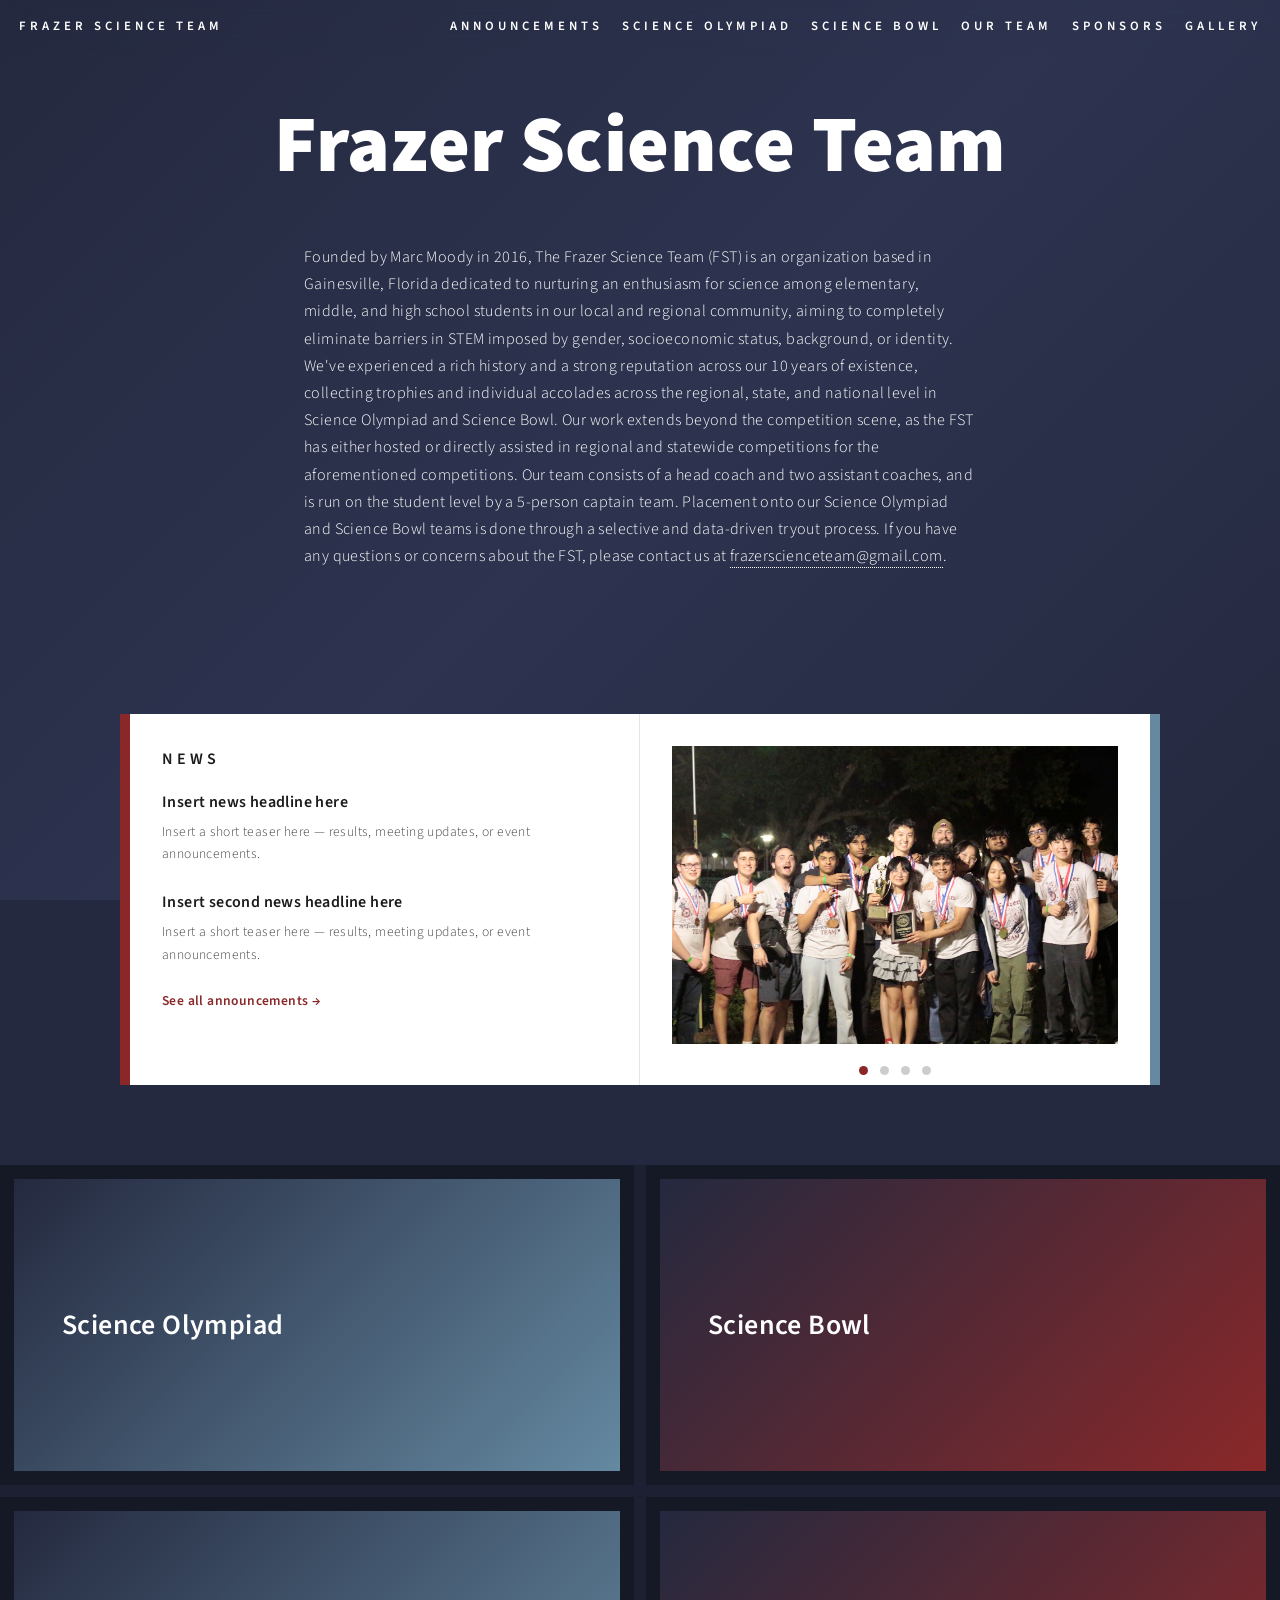
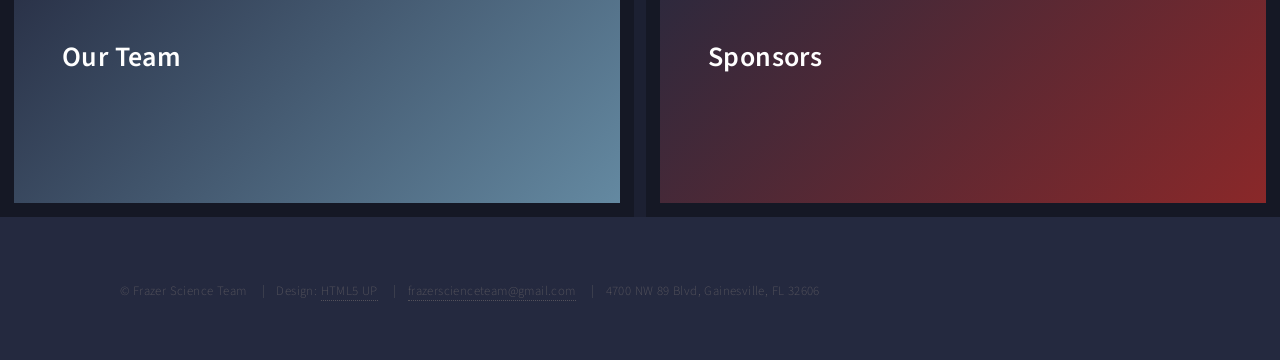
==== commit 78a95783: "Move Gallery nav link to the far right" ====
--- a/index.html
+++ b/index.html
@@ -21,12 +21,12 @@
 					<header id="header" class="alt">
 						<a href="index.html" class="logo"><strong>Frazer Science Team</strong></a>
 						<nav>
-							<a href="gallery.html">Gallery</a>
 							<a href="announcements.html">Announcements</a>
 							<a href="science-olympiad.html">Science Olympiad</a>
 							<a href="science-bowl.html">Science Bowl</a>
 							<a href="our-team.html">Our Team</a>
 							<a href="sponsors.html">Sponsors</a>
+							<a href="gallery.html">Gallery</a>
 						</nav>
 					</header>
 
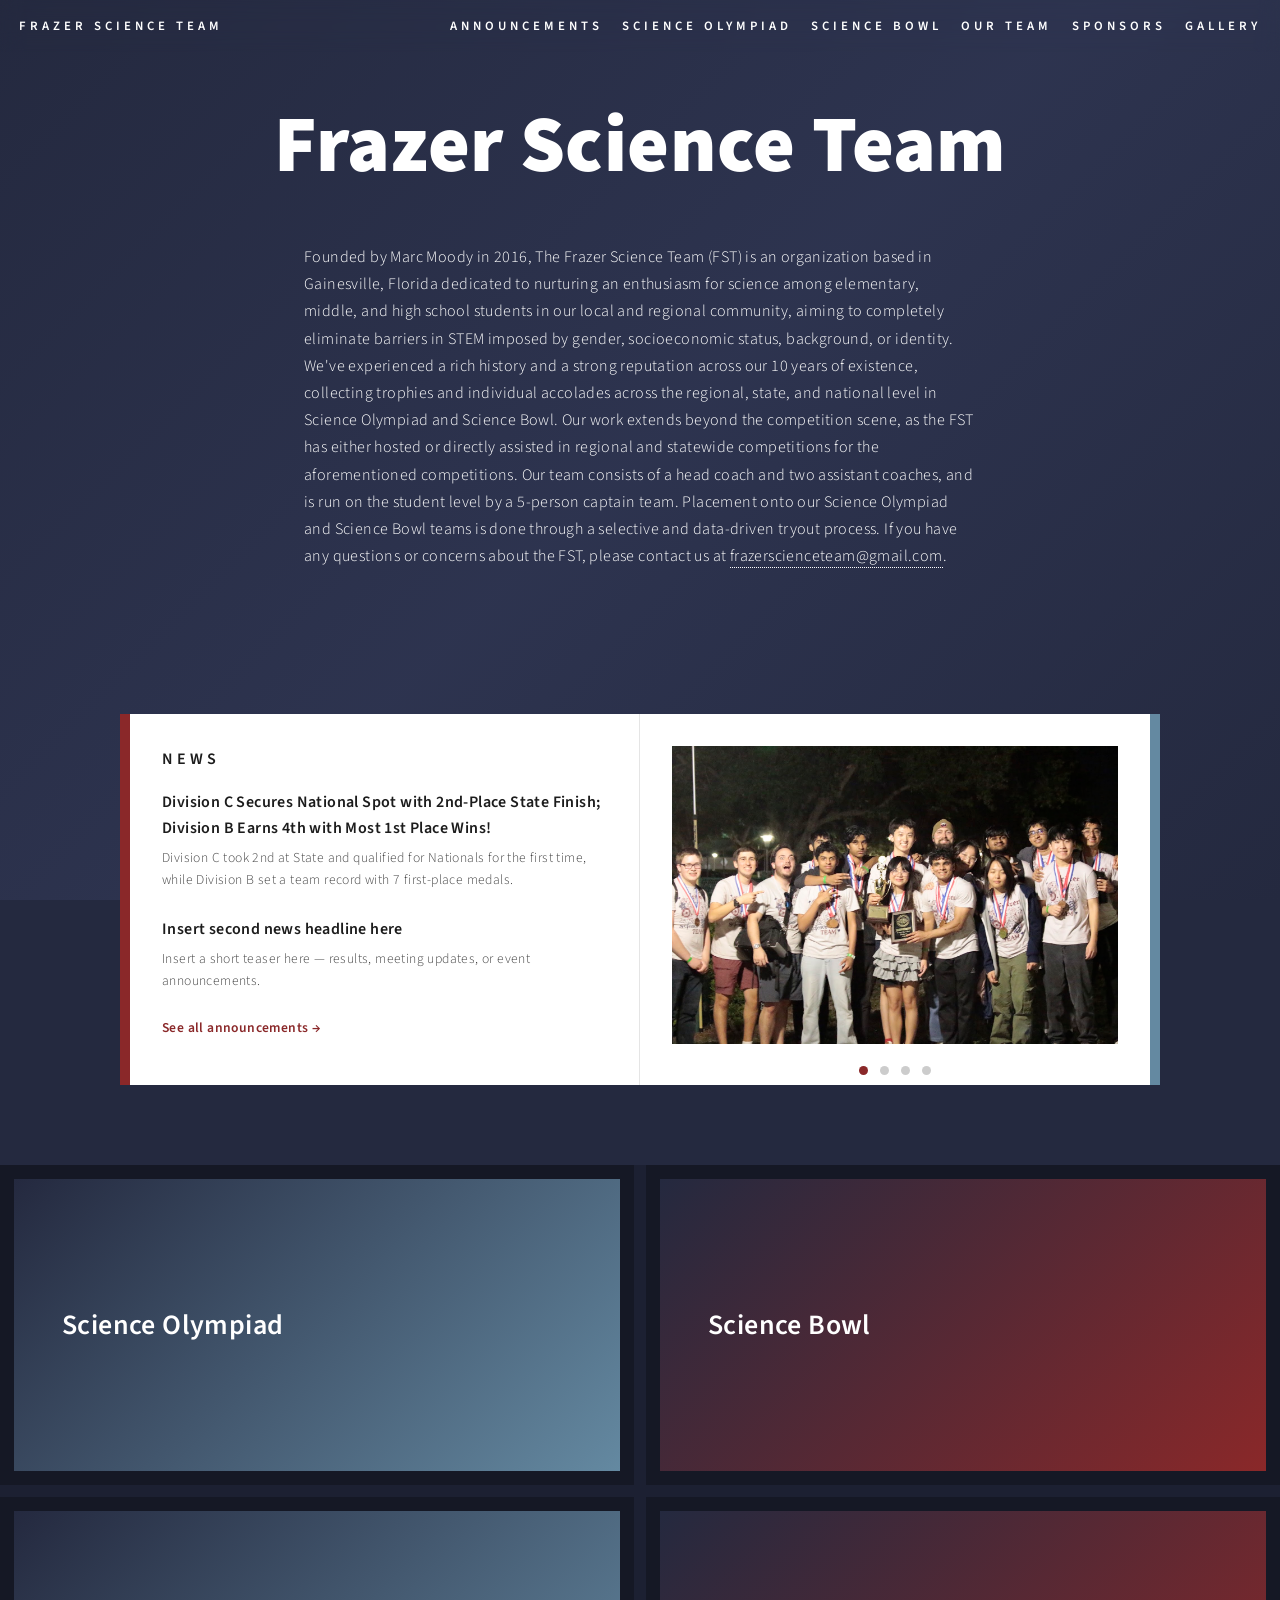
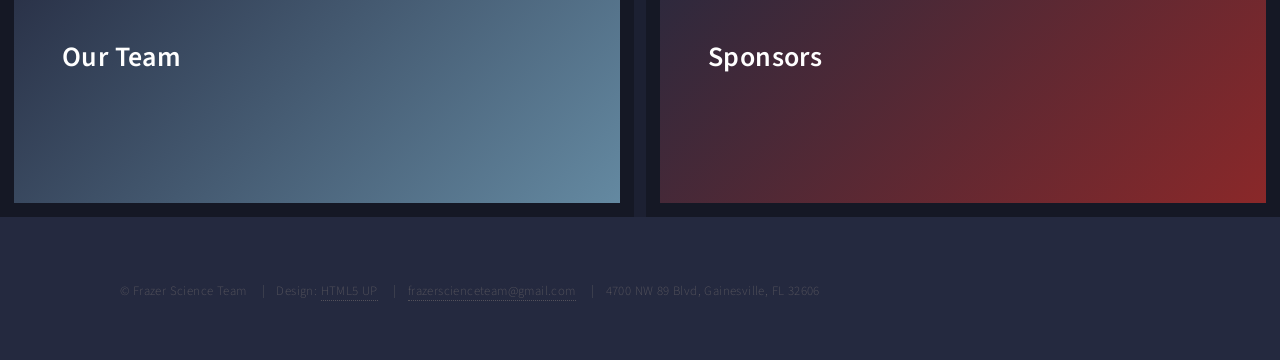
==== commit 906eef83: "Fill in first announcement: State Science Olympiad results (Division B/C)" ====
--- a/index.html
+++ b/index.html
@@ -9,6 +9,7 @@
 		<title>Frazer Science Team</title>
 		<meta charset="utf-8" />
 		<meta name="viewport" content="width=device-width, initial-scale=1, user-scalable=no" />
+		<link rel="icon" type="image/png" href="favicon.png">
 		<link rel="stylesheet" href="assets/css/main.css" />
 		<noscript><link rel="stylesheet" href="assets/css/noscript.css" /></noscript>
 	</head>
@@ -53,8 +54,8 @@
 										point to the matching announcement's id on announcements.html.
 									-->
 									<div class="news-item">
-										<h4><a href="announcements.html#announcement-1">Insert news headline here</a></h4>
-										<p>Insert a short teaser here — results, meeting updates, or event announcements.</p>
+										<h4><a href="announcements.html#announcement-1">Division C Secures National Spot with 2nd-Place State Finish; Division B Earns 4th with Most 1st Place Wins!</a></h4>
+										<p>Division C took 2nd at State and qualified for Nationals for the first time, while Division B set a team record with 7 first-place medals.</p>
 									</div>
 									<div class="news-item">
 										<h4><a href="announcements.html#announcement-2">Insert second news headline here</a></h4>
@@ -65,7 +66,7 @@
 								<div class="bulletin-carousel">
 									<div class="carousel" id="team-carousel">
 										<a href="gallery.html" class="carousel-slide active"><img src="images/homepage-team_1.jpg" alt="" /></a>
-										<a href="gallery.html" class="carousel-slide"><img src="images/homepage-team_2.jpg" alt="" /></a>
+										<a href="gallery.html" class="carousel-slide"><img src="images/frazer-flag.jpg" alt="" /></a>
 										<a href="gallery.html" class="carousel-slide"><img src="images/homepage-team_3.jpg" alt="" /></a>
 										<a href="gallery.html" class="carousel-slide"><img src="images/homepage-team_4.jpg" alt="" /></a>
 									</div>
--- a/assets/css/main.css
+++ b/assets/css/main.css
@@ -1 +1 @@
-﻿@import'fontawesome-all.min.css';@import"https://fonts.googleapis.com/css?family=Source+Sans+Pro:300,300italic,600,600italic,900";html,body,div,span,applet,object,iframe,h1,h2,h3,h4,h5,h6,p,blockquote,pre,a,abbr,acronym,address,big,cite,code,del,dfn,em,img,ins,kbd,q,s,samp,small,strike,strong,sub,sup,tt,var,b,u,i,center,dl,dt,dd,ol,ul,li,fieldset,form,label,legend,table,caption,tbody,tfoot,thead,tr,th,td,article,aside,canvas,details,embed,figure,figcaption,footer,header,hgroup,menu,nav,output,ruby,section,summary,time,mark,audio,video{margin:0;padding:0;border:0;font-size:100%;font:inherit;vertical-align:baseline}article,aside,details,figcaption,figure,footer,header,hgroup,menu,nav,section{display:block}body{line-height:1}ol,ul{list-style:none}blockquote,q{quotes:none}blockquote:before,blockquote:after,q:before,q:after{content:"";content:none}table{border-collapse:collapse;border-spacing:0}body{-webkit-text-size-adjust:none}mark{background-color:rgba(0,0,0,0);color:inherit}input::-moz-focus-inner{border:0;padding:0}input,select,textarea{-moz-appearance:none;-webkit-appearance:none;-ms-appearance:none;appearance:none}@-ms-viewport{width:device-width}body{-ms-overflow-style:scrollbar}@media screen and (max-width: 480px){html,body{min-width:320px}}html{box-sizing:border-box}*,*:before,*:after{box-sizing:inherit}body{background-color:#24293f;background-image:linear-gradient(135deg, #24293f 0%, rgb(17.7540106952%, 20.219845514%, 31.0695187166%) 50%, #24293f 100%);background-attachment:fixed;background-size:cover}body.is-preload *,body.is-preload *:before,body.is-preload *:after{-moz-animation:none !important;-webkit-animation:none !important;-ms-animation:none !important;animation:none !important;-moz-transition:none !important;-webkit-transition:none !important;-ms-transition:none !important;transition:none !important}body,input,select,textarea{color:#fff;font-family:"Source Sans Pro",Helvetica,sans-serif;font-size:17pt;font-weight:300;letter-spacing:.025em;line-height:1.65}@media screen and (max-width: 1680px){body,input,select,textarea{font-size:14pt}}@media screen and (max-width: 1280px){body,input,select,textarea{font-size:12pt}}@media screen and (max-width: 360px){body,input,select,textarea{font-size:11pt}}a{-moz-transition:color 0.2s ease-in-out, border-bottom-color 0.2s ease-in-out;-webkit-transition:color 0.2s ease-in-out, border-bottom-color 0.2s ease-in-out;-ms-transition:color 0.2s ease-in-out, border-bottom-color 0.2s ease-in-out;transition:color 0.2s ease-in-out, border-bottom-color 0.2s ease-in-out;border-bottom:dotted 1px;color:inherit;text-decoration:none}a:hover{border-bottom-color:rgba(0,0,0,0);color:#8a2829 !important}a:active{color:rgb(29.8641220533%,9.9397995153%,10.143108929%) !important}strong,b{color:#fff;font-weight:600}em,i{font-style:italic}p{margin:0 0 2em 0}h1,h2,h3,h4,h5,h6{color:#fff;font-weight:600;line-height:1.65;margin:0 0 1em 0}h1 a,h2 a,h3 a,h4 a,h5 a,h6 a{color:inherit;border-bottom:0}h1{font-size:2.5em}h2{font-size:1.75em}h3{font-size:1.35em}h4{font-size:1.1em}h5{font-size:.9em}h6{font-size:.7em}@media screen and (max-width: 736px){h1{font-size:2em}h2{font-size:1.5em}h3{font-size:1.25em}}sub{font-size:.8em;position:relative;top:.5em}sup{font-size:.8em;position:relative;top:-0.5em}blockquote{border-left:solid 4px rgba(222,204,176,.12);font-style:italic;margin:0 0 2em 0;padding:.5em 0 .5em 2em}code{background:rgba(222,204,176,.04);font-family:"Courier New",monospace;font-size:.9em;margin:0 .25em;padding:.25em .65em}pre{-webkit-overflow-scrolling:touch;font-family:"Courier New",monospace;font-size:.9em;margin:0 0 2em 0}pre code{display:block;line-height:1.75;padding:1em 1.5em;overflow-x:auto}hr{border:0;border-bottom:solid 1px rgba(222,204,176,.12);margin:2em 0}hr.major{margin:3em 0}.align-left{text-align:left}.align-center{text-align:center}.align-right{text-align:right}.row{display:flex;flex-wrap:wrap;box-sizing:border-box;align-items:stretch}.row>*{box-sizing:border-box}.row.gtr-uniform>*>:last-child{margin-bottom:0}.row.aln-left{justify-content:flex-start}.row.aln-center{justify-content:center}.row.aln-right{justify-content:flex-end}.row.aln-top{align-items:flex-start}.row.aln-middle{align-items:center}.row.aln-bottom{align-items:flex-end}.row>.imp{order:-1}.row>.col-1{width:8.3333333333%}.row>.off-1{margin-left:8.3333333333%}.row>.col-2{width:16.6666666667%}.row>.off-2{margin-left:16.6666666667%}.row>.col-3{width:25%}.row>.off-3{margin-left:25%}.row>.col-4{width:33.3333333333%}.row>.off-4{margin-left:33.3333333333%}.row>.col-5{width:41.6666666667%}.row>.off-5{margin-left:41.6666666667%}.row>.col-6{width:50%}.row>.off-6{margin-left:50%}.row>.col-7{width:58.3333333333%}.row>.off-7{margin-left:58.3333333333%}.row>.col-8{width:66.6666666667%}.row>.off-8{margin-left:66.6666666667%}.row>.col-9{width:75%}.row>.off-9{margin-left:75%}.row>.col-10{width:83.3333333333%}.row>.off-10{margin-left:83.3333333333%}.row>.col-11{width:91.6666666667%}.row>.off-11{margin-left:91.6666666667%}.row>.col-12{width:100%}.row>.off-12{margin-left:100%}.row.gtr-0{margin-top:0;margin-left:0em}.row.gtr-0>*{padding:0 0 0 0em}.row.gtr-0.gtr-uniform{margin-top:0em}.row.gtr-0.gtr-uniform>*{padding-top:0em}.row.gtr-25{margin-top:0;margin-left:-0.5em}.row.gtr-25>*{padding:0 0 0 .5em}.row.gtr-25.gtr-uniform{margin-top:-0.5em}.row.gtr-25.gtr-uniform>*{padding-top:.5em}.row.gtr-50{margin-top:0;margin-left:-1em}.row.gtr-50>*{padding:0 0 0 1em}.row.gtr-50.gtr-uniform{margin-top:-1em}.row.gtr-50.gtr-uniform>*{padding-top:1em}.row{margin-top:0;margin-left:-2em}.row>*{padding:0 0 0 2em}.row.gtr-uniform{margin-top:-2em}.row.gtr-uniform>*{padding-top:2em}.row.gtr-150{margin-top:0;margin-left:-3em}.row.gtr-150>*{padding:0 0 0 3em}.row.gtr-150.gtr-uniform{margin-top:-3em}.row.gtr-150.gtr-uniform>*{padding-top:3em}.row.gtr-200{margin-top:0;margin-left:-4em}.row.gtr-200>*{padding:0 0 0 4em}.row.gtr-200.gtr-uniform{margin-top:-4em}.row.gtr-200.gtr-uniform>*{padding-top:4em}@media screen and (max-width: 1680px){.row{display:flex;flex-wrap:wrap;box-sizing:border-box;align-items:stretch}.row>*{box-sizing:border-box}.row.gtr-uniform>*>:last-child{margin-bottom:0}.row.aln-left{justify-content:flex-start}.row.aln-center{justify-content:center}.row.aln-right{justify-content:flex-end}.row.aln-top{align-items:flex-start}.row.aln-middle{align-items:center}.row.aln-bottom{align-items:flex-end}.row>.imp-xlarge{order:-1}.row>.col-1-xlarge{width:8.3333333333%}.row>.off-1-xlarge{margin-left:8.3333333333%}.row>.col-2-xlarge{width:16.6666666667%}.row>.off-2-xlarge{margin-left:16.6666666667%}.row>.col-3-xlarge{width:25%}.row>.off-3-xlarge{margin-left:25%}.row>.col-4-xlarge{width:33.3333333333%}.row>.off-4-xlarge{margin-left:33.3333333333%}.row>.col-5-xlarge{width:41.6666666667%}.row>.off-5-xlarge{margin-left:41.6666666667%}.row>.col-6-xlarge{width:50%}.row>.off-6-xlarge{margin-left:50%}.row>.col-7-xlarge{width:58.3333333333%}.row>.off-7-xlarge{margin-left:58.3333333333%}.row>.col-8-xlarge{width:66.6666666667%}.row>.off-8-xlarge{margin-left:66.6666666667%}.row>.col-9-xlarge{width:75%}.row>.off-9-xlarge{margin-left:75%}.row>.col-10-xlarge{width:83.3333333333%}.row>.off-10-xlarge{margin-left:83.3333333333%}.row>.col-11-xlarge{width:91.6666666667%}.row>.off-11-xlarge{margin-left:91.6666666667%}.row>.col-12-xlarge{width:100%}.row>.off-12-xlarge{margin-left:100%}.row.gtr-0{margin-top:0;margin-left:0em}.row.gtr-0>*{padding:0 0 0 0em}.row.gtr-0.gtr-uniform{margin-top:0em}.row.gtr-0.gtr-uniform>*{padding-top:0em}.row.gtr-25{margin-top:0;margin-left:-0.5em}.row.gtr-25>*{padding:0 0 0 .5em}.row.gtr-25.gtr-uniform{margin-top:-0.5em}.row.gtr-25.gtr-uniform>*{padding-top:.5em}.row.gtr-50{margin-top:0;margin-left:-1em}.row.gtr-50>*{padding:0 0 0 1em}.row.gtr-50.gtr-uniform{margin-top:-1em}.row.gtr-50.gtr-uniform>*{padding-top:1em}.row{margin-top:0;margin-left:-2em}.row>*{padding:0 0 0 2em}.row.gtr-uniform{margin-top:-2em}.row.gtr-uniform>*{padding-top:2em}.row.gtr-150{margin-top:0;margin-left:-3em}.row.gtr-150>*{padding:0 0 0 3em}.row.gtr-150.gtr-uniform{margin-top:-3em}.row.gtr-150.gtr-uniform>*{padding-top:3em}.row.gtr-200{margin-top:0;margin-left:-4em}.row.gtr-200>*{padding:0 0 0 4em}.row.gtr-200.gtr-uniform{margin-top:-4em}.row.gtr-200.gtr-uniform>*{padding-top:4em}}@media screen and (max-width: 1280px){.row{display:flex;flex-wrap:wrap;box-sizing:border-box;align-items:stretch}.row>*{box-sizing:border-box}.row.gtr-uniform>*>:last-child{margin-bottom:0}.row.aln-left{justify-content:flex-start}.row.aln-center{justify-content:center}.row.aln-right{justify-content:flex-end}.row.aln-top{align-items:flex-start}.row.aln-middle{align-items:center}.row.aln-bottom{align-items:flex-end}.row>.imp-large{order:-1}.row>.col-1-large{width:8.3333333333%}.row>.off-1-large{margin-left:8.3333333333%}.row>.col-2-large{width:16.6666666667%}.row>.off-2-large{margin-left:16.6666666667%}.row>.col-3-large{width:25%}.row>.off-3-large{margin-left:25%}.row>.col-4-large{width:33.3333333333%}.row>.off-4-large{margin-left:33.3333333333%}.row>.col-5-large{width:41.6666666667%}.row>.off-5-large{margin-left:41.6666666667%}.row>.col-6-large{width:50%}.row>.off-6-large{margin-left:50%}.row>.col-7-large{width:58.3333333333%}.row>.off-7-large{margin-left:58.3333333333%}.row>.col-8-large{width:66.6666666667%}.row>.off-8-large{margin-left:66.6666666667%}.row>.col-9-large{width:75%}.row>.off-9-large{margin-left:75%}.row>.col-10-large{width:83.3333333333%}.row>.off-10-large{margin-left:83.3333333333%}.row>.col-11-large{width:91.6666666667%}.row>.off-11-large{margin-left:91.6666666667%}.row>.col-12-large{width:100%}.row>.off-12-large{margin-left:100%}.row.gtr-0{margin-top:0;margin-left:0em}.row.gtr-0>*{padding:0 0 0 0em}.row.gtr-0.gtr-uniform{margin-top:0em}.row.gtr-0.gtr-uniform>*{padding-top:0em}.row.gtr-25{margin-top:0;margin-left:-0.375em}.row.gtr-25>*{padding:0 0 0 .375em}.row.gtr-25.gtr-uniform{margin-top:-0.375em}.row.gtr-25.gtr-uniform>*{padding-top:.375em}.row.gtr-50{margin-top:0;margin-left:-0.75em}.row.gtr-50>*{padding:0 0 0 .75em}.row.gtr-50.gtr-uniform{margin-top:-0.75em}.row.gtr-50.gtr-uniform>*{padding-top:.75em}.row{margin-top:0;margin-left:-1.5em}.row>*{padding:0 0 0 1.5em}.row.gtr-uniform{margin-top:-1.5em}.row.gtr-uniform>*{padding-top:1.5em}.row.gtr-150{margin-top:0;margin-left:-2.25em}.row.gtr-150>*{padding:0 0 0 2.25em}.row.gtr-150.gtr-uniform{margin-top:-2.25em}.row.gtr-150.gtr-uniform>*{padding-top:2.25em}.row.gtr-200{margin-top:0;margin-left:-3em}.row.gtr-200>*{padding:0 0 0 3em}.row.gtr-200.gtr-uniform{margin-top:-3em}.row.gtr-200.gtr-uniform>*{padding-top:3em}}@media screen and (max-width: 980px){.row{display:flex;flex-wrap:wrap;box-sizing:border-box;align-items:stretch}.row>*{box-sizing:border-box}.row.gtr-uniform>*>:last-child{margin-bottom:0}.row.aln-left{justify-content:flex-start}.row.aln-center{justify-content:center}.row.aln-right{justify-content:flex-end}.row.aln-top{align-items:flex-start}.row.aln-middle{align-items:center}.row.aln-bottom{align-items:flex-end}.row>.imp-medium{order:-1}.row>.col-1-medium{width:8.3333333333%}.row>.off-1-medium{margin-left:8.3333333333%}.row>.col-2-medium{width:16.6666666667%}.row>.off-2-medium{margin-left:16.6666666667%}.row>.col-3-medium{width:25%}.row>.off-3-medium{margin-left:25%}.row>.col-4-medium{width:33.3333333333%}.row>.off-4-medium{margin-left:33.3333333333%}.row>.col-5-medium{width:41.6666666667%}.row>.off-5-medium{margin-left:41.6666666667%}.row>.col-6-medium{width:50%}.row>.off-6-medium{margin-left:50%}.row>.col-7-medium{width:58.3333333333%}.row>.off-7-medium{margin-left:58.3333333333%}.row>.col-8-medium{width:66.6666666667%}.row>.off-8-medium{margin-left:66.6666666667%}.row>.col-9-medium{width:75%}.row>.off-9-medium{margin-left:75%}.row>.col-10-medium{width:83.3333333333%}.row>.off-10-medium{margin-left:83.3333333333%}.row>.col-11-medium{width:91.6666666667%}.row>.off-11-medium{margin-left:91.6666666667%}.row>.col-12-medium{width:100%}.row>.off-12-medium{margin-left:100%}.row.gtr-0{margin-top:0;margin-left:0em}.row.gtr-0>*{padding:0 0 0 0em}.row.gtr-0.gtr-uniform{margin-top:0em}.row.gtr-0.gtr-uniform>*{padding-top:0em}.row.gtr-25{margin-top:0;margin-left:-0.375em}.row.gtr-25>*{padding:0 0 0 .375em}.row.gtr-25.gtr-uniform{margin-top:-0.375em}.row.gtr-25.gtr-uniform>*{padding-top:.375em}.row.gtr-50{margin-top:0;margin-left:-0.75em}.row.gtr-50>*{padding:0 0 0 .75em}.row.gtr-50.gtr-uniform{margin-top:-0.75em}.row.gtr-50.gtr-uniform>*{padding-top:.75em}.row{margin-top:0;margin-left:-1.5em}.row>*{padding:0 0 0 1.5em}.row.gtr-uniform{margin-top:-1.5em}.row.gtr-uniform>*{padding-top:1.5em}.row.gtr-150{margin-top:0;margin-left:-2.25em}.row.gtr-150>*{padding:0 0 0 2.25em}.row.gtr-150.gtr-uniform{margin-top:-2.25em}.row.gtr-150.gtr-uniform>*{padding-top:2.25em}.row.gtr-200{margin-top:0;margin-left:-3em}.row.gtr-200>*{padding:0 0 0 3em}.row.gtr-200.gtr-uniform{margin-top:-3em}.row.gtr-200.gtr-uniform>*{padding-top:3em}}@media screen and (max-width: 736px){.row{display:flex;flex-wrap:wrap;box-sizing:border-box;align-items:stretch}.row>*{box-sizing:border-box}.row.gtr-uniform>*>:last-child{margin-bottom:0}.row.aln-left{justify-content:flex-start}.row.aln-center{justify-content:center}.row.aln-right{justify-content:flex-end}.row.aln-top{align-items:flex-start}.row.aln-middle{align-items:center}.row.aln-bottom{align-items:flex-end}.row>.imp-small{order:-1}.row>.col-1-small{width:8.3333333333%}.row>.off-1-small{margin-left:8.3333333333%}.row>.col-2-small{width:16.6666666667%}.row>.off-2-small{margin-left:16.6666666667%}.row>.col-3-small{width:25%}.row>.off-3-small{margin-left:25%}.row>.col-4-small{width:33.3333333333%}.row>.off-4-small{margin-left:33.3333333333%}.row>.col-5-small{width:41.6666666667%}.row>.off-5-small{margin-left:41.6666666667%}.row>.col-6-small{width:50%}.row>.off-6-small{margin-left:50%}.row>.col-7-small{width:58.3333333333%}.row>.off-7-small{margin-left:58.3333333333%}.row>.col-8-small{width:66.6666666667%}.row>.off-8-small{margin-left:66.6666666667%}.row>.col-9-small{width:75%}.row>.off-9-small{margin-left:75%}.row>.col-10-small{width:83.3333333333%}.row>.off-10-small{margin-left:83.3333333333%}.row>.col-11-small{width:91.6666666667%}.row>.off-11-small{margin-left:91.6666666667%}.row>.col-12-small{width:100%}.row>.off-12-small{margin-left:100%}.row.gtr-0{margin-top:0;margin-left:0em}.row.gtr-0>*{padding:0 0 0 0em}.row.gtr-0.gtr-uniform{margin-top:0em}.row.gtr-0.gtr-uniform>*{padding-top:0em}.row.gtr-25{margin-top:0;margin-left:-0.3125em}.row.gtr-25>*{padding:0 0 0 .3125em}.row.gtr-25.gtr-uniform{margin-top:-0.3125em}.row.gtr-25.gtr-uniform>*{padding-top:.3125em}.row.gtr-50{margin-top:0;margin-left:-0.625em}.row.gtr-50>*{padding:0 0 0 .625em}.row.gtr-50.gtr-uniform{margin-top:-0.625em}.row.gtr-50.gtr-uniform>*{padding-top:.625em}.row{margin-top:0;margin-left:-1.25em}.row>*{padding:0 0 0 1.25em}.row.gtr-uniform{margin-top:-1.25em}.row.gtr-uniform>*{padding-top:1.25em}.row.gtr-150{margin-top:0;margin-left:-1.875em}.row.gtr-150>*{padding:0 0 0 1.875em}.row.gtr-150.gtr-uniform{margin-top:-1.875em}.row.gtr-150.gtr-uniform>*{padding-top:1.875em}.row.gtr-200{margin-top:0;margin-left:-2.5em}.row.gtr-200>*{padding:0 0 0 2.5em}.row.gtr-200.gtr-uniform{margin-top:-2.5em}.row.gtr-200.gtr-uniform>*{padding-top:2.5em}}@media screen and (max-width: 480px){.row{display:flex;flex-wrap:wrap;box-sizing:border-box;align-items:stretch}.row>*{box-sizing:border-box}.row.gtr-uniform>*>:last-child{margin-bottom:0}.row.aln-left{justify-content:flex-start}.row.aln-center{justify-content:center}.row.aln-right{justify-content:flex-end}.row.aln-top{align-items:flex-start}.row.aln-middle{align-items:center}.row.aln-bottom{align-items:flex-end}.row>.imp-xsmall{order:-1}.row>.col-1-xsmall{width:8.3333333333%}.row>.off-1-xsmall{margin-left:8.3333333333%}.row>.col-2-xsmall{width:16.6666666667%}.row>.off-2-xsmall{margin-left:16.6666666667%}.row>.col-3-xsmall{width:25%}.row>.off-3-xsmall{margin-left:25%}.row>.col-4-xsmall{width:33.3333333333%}.row>.off-4-xsmall{margin-left:33.3333333333%}.row>.col-5-xsmall{width:41.6666666667%}.row>.off-5-xsmall{margin-left:41.6666666667%}.row>.col-6-xsmall{width:50%}.row>.off-6-xsmall{margin-left:50%}.row>.col-7-xsmall{width:58.3333333333%}.row>.off-7-xsmall{margin-left:58.3333333333%}.row>.col-8-xsmall{width:66.6666666667%}.row>.off-8-xsmall{margin-left:66.6666666667%}.row>.col-9-xsmall{width:75%}.row>.off-9-xsmall{margin-left:75%}.row>.col-10-xsmall{width:83.3333333333%}.row>.off-10-xsmall{margin-left:83.3333333333%}.row>.col-11-xsmall{width:91.6666666667%}.row>.off-11-xsmall{margin-left:91.6666666667%}.row>.col-12-xsmall{width:100%}.row>.off-12-xsmall{margin-left:100%}.row.gtr-0{margin-top:0;margin-left:0em}.row.gtr-0>*{padding:0 0 0 0em}.row.gtr-0.gtr-uniform{margin-top:0em}.row.gtr-0.gtr-uniform>*{padding-top:0em}.row.gtr-25{margin-top:0;margin-left:-0.3125em}.row.gtr-25>*{padding:0 0 0 .3125em}.row.gtr-25.gtr-uniform{margin-top:-0.3125em}.row.gtr-25.gtr-uniform>*{padding-top:.3125em}.row.gtr-50{margin-top:0;margin-left:-0.625em}.row.gtr-50>*{padding:0 0 0 .625em}.row.gtr-50.gtr-uniform{margin-top:-0.625em}.row.gtr-50.gtr-uniform>*{padding-top:.625em}.row{margin-top:0;margin-left:-1.25em}.row>*{padding:0 0 0 1.25em}.row.gtr-uniform{margin-top:-1.25em}.row.gtr-uniform>*{padding-top:1.25em}.row.gtr-150{margin-top:0;margin-left:-1.875em}.row.gtr-150>*{padding:0 0 0 1.875em}.row.gtr-150.gtr-uniform{margin-top:-1.875em}.row.gtr-150.gtr-uniform>*{padding-top:1.875em}.row.gtr-200{margin-top:0;margin-left:-2.5em}.row.gtr-200>*{padding:0 0 0 2.5em}.row.gtr-200.gtr-uniform{margin-top:-2.5em}.row.gtr-200.gtr-uniform>*{padding-top:2.5em}}section.special,article.special{text-align:center}header.major{width:-moz-max-content;width:-webkit-max-content;width:-ms-max-content;width:max-content;margin-bottom:2em}header.major>:first-child{margin-bottom:0;width:calc(100% + .5em)}header.major>p{font-size:.7em;font-weight:600;letter-spacing:.25em;margin-bottom:0;text-transform:uppercase}body.is-ie header.major>:first-child:after{max-width:9em}body.is-ie header.major>h1:after{max-width:100% !important}@media screen and (max-width: 736px){header.major>p br{display:none}}form{margin:0 0 2em 0}form>:last-child{margin-bottom:0}form>.fields{display:-moz-flex;display:-webkit-flex;display:-ms-flex;display:flex;-moz-flex-wrap:wrap;-webkit-flex-wrap:wrap;-ms-flex-wrap:wrap;flex-wrap:wrap;width:calc(100% + 3em);margin:-1.5em 0 2em -1.5em}form>.fields>.field{-moz-flex-grow:0;-webkit-flex-grow:0;-ms-flex-grow:0;flex-grow:0;-moz-flex-shrink:0;-webkit-flex-shrink:0;-ms-flex-shrink:0;flex-shrink:0;padding:1.5em 0 0 1.5em;width:calc(100% - 1.5em)}form>.fields>.field.half{width:calc(50% - 0.75em)}form>.fields>.field.third{width:calc(100%/3 - 0.5em)}form>.fields>.field.quarter{width:calc(25% - 0.375em)}@media screen and (max-width: 480px){form>.fields{width:calc(100% + 3em);margin:-1.5em 0 2em -1.5em}form>.fields>.field{padding:1.5em 0 0 1.5em;width:calc(100% - 1.5em)}form>.fields>.field.half{width:calc(100% - 1.5em)}form>.fields>.field.third{width:calc(100% - 1.5em)}form>.fields>.field.quarter{width:calc(100% - 1.5em)}}label{color:#fff;display:block;font-size:.8em;font-weight:600;letter-spacing:.25em;margin:0 0 1em 0;text-transform:uppercase}input[type=text],input[type=password],input[type=email],input[type=tel],input[type=search],input[type=url],select,textarea{-moz-appearance:none;-webkit-appearance:none;-ms-appearance:none;appearance:none;background:rgba(222,204,176,.04);border:none;border-radius:0;color:inherit;display:block;outline:0;padding:0 1em;text-decoration:none;width:100%}input[type=text]:invalid,input[type=password]:invalid,input[type=email]:invalid,input[type=tel]:invalid,input[type=search]:invalid,input[type=url]:invalid,select:invalid,textarea:invalid{box-shadow:none}input[type=text]:focus,input[type=password]:focus,input[type=email]:focus,input[type=tel]:focus,input[type=search]:focus,input[type=url]:focus,select:focus,textarea:focus{border-color:#8a2829;box-shadow:0 0 0 2px #8a2829}select{background-image:url("data:image/svg+xml;charset=utf8,%3Csvg xmlns='http://www.w3.org/2000/svg' width='40' height='40' preserveAspectRatio='none' viewBox='0 0 40 40'%3E%3Cpath d='M9.4,12.3l10.4,10.4l10.4-10.4c0.2-0.2,0.5-0.4,0.9-0.4c0.3,0,0.6,0.1,0.9,0.4l3.3,3.3c0.2,0.2,0.4,0.5,0.4,0.9 c0,0.4-0.1,0.6-0.4,0.9L20.7,31.9c-0.2,0.2-0.5,0.4-0.9,0.4c-0.3,0-0.6-0.1-0.9-0.4L4.3,17.3c-0.2-0.2-0.4-0.5-0.4-0.9 c0-0.4,0.1-0.6,0.4-0.9l3.3-3.3c0.2-0.2,0.5-0.4,0.9-0.4S9.1,12.1,9.4,12.3z' fill='rgba(222, 204, 176, 0.12)' /%3E%3C/svg%3E");background-size:1.25rem;background-repeat:no-repeat;background-position:calc(100% - 1rem) center;height:2.75em;padding-right:2.75em;text-overflow:ellipsis}select option{color:#fff;background:#24293f}select:focus::-ms-value{background-color:rgba(0,0,0,0)}select::-ms-expand{display:none}input[type=text],input[type=password],input[type=email],input[type=tel],input[type=search],input[type=url],select{height:2.75em}textarea{padding:.75em 1em}input[type=checkbox],input[type=radio]{-moz-appearance:none;-webkit-appearance:none;-ms-appearance:none;appearance:none;display:block;float:left;margin-right:-2em;opacity:0;width:1em;z-index:-1}input[type=checkbox]+label,input[type=radio]+label{text-decoration:none}input[type=checkbox]+label:before,input[type=radio]+label:before{-moz-osx-font-smoothing:grayscale;-webkit-font-smoothing:antialiased;display:inline-block;font-style:normal;font-variant:normal;text-rendering:auto;line-height:1;text-transform:none !important;font-family:"Font Awesome 5 Free";font-weight:900}input[type=checkbox]+label,input[type=radio]+label{color:#fff;cursor:pointer;display:inline-block;font-weight:300;padding-left:2.65em;padding-right:.75em;position:relative}input[type=checkbox]+label:before,input[type=radio]+label:before{background:rgba(222,204,176,.04);content:"";display:inline-block;font-size:.8em;height:2.0625em;left:0;letter-spacing:0;line-height:2.0625em;position:absolute;text-align:center;top:0;width:2.0625em}input[type=checkbox]:checked+label:before,input[type=radio]:checked+label:before{background:#fff;border-color:#8a2829;content:"";color:#24293f}input[type=checkbox]:focus+label:before,input[type=radio]:focus+label:before{box-shadow:0 0 0 2px #8a2829}input[type=radio]+label:before{border-radius:100%}::-webkit-input-placeholder{color:rgba(222,204,176,.25) !important;opacity:1}:-moz-placeholder{color:rgba(222,204,176,.25) !important;opacity:1}::-moz-placeholder{color:rgba(222,204,176,.25) !important;opacity:1}:-ms-input-placeholder{color:rgba(222,204,176,.25) !important;opacity:1}.box{border:solid 1px rgba(222,204,176,.12);margin-bottom:2em;padding:1.5em}.box>:last-child,.box>:last-child>:last-child,.box>:last-child>:last-child>:last-child{margin-bottom:0}.box.alt{border:0;border-radius:0;padding:0}.icon{text-decoration:none}.icon:before{-moz-osx-font-smoothing:grayscale;-webkit-font-smoothing:antialiased;display:inline-block;font-style:normal;font-variant:normal;text-rendering:auto;line-height:1;text-transform:none !important;font-family:"Font Awesome 5 Free";font-weight:400}.icon{border-bottom:none;position:relative}.icon>.label{display:none}.icon:before{line-height:inherit}.icon.solid:before{font-weight:900}.icon.brands:before{font-family:"Font Awesome 5 Brands"}.icon.alt:before{background-color:#fff;border-radius:100%;color:#24293f;display:inline-block;height:2em;line-height:2em;text-align:center;width:2em}a.icon.alt:before{-moz-transition:background-color 0.2s ease-in-out;-webkit-transition:background-color 0.2s ease-in-out;-ms-transition:background-color 0.2s ease-in-out;transition:background-color 0.2s ease-in-out}a.icon.alt:hover:before{background-color:#6489a1}a.icon.alt:active:before{background-color:rgb(29.1227852587%,37.6797150027%,43.2301559178%)}.image{border:0;display:inline-block;position:relative}.image img{display:block}.image.left,.image.right{max-width:30%}.image.left img,.image.right img{width:100%}.image.left{float:left;margin:0 1.5em 1.25em 0;top:.25em}.image.right{float:right;margin:0 0 1.25em 1.5em;top:.25em}.image.fit{display:block;margin:0 0 2em 0;width:100%}.image.fit img{width:100%}.image.main{display:block;margin:2.5em 0;width:100%}.image.main img{width:100%}@media screen and (max-width: 736px){.image.main{margin:1.5em 0}}ol{list-style:decimal;margin:0 0 2em 0;padding-left:1.25em}ol li{padding-left:.25em}ul{list-style:disc;margin:0 0 2em 0;padding-left:1em}ul li{padding-left:.5em}ul.alt{list-style:none;padding-left:0}ul.alt li{border-top:solid 1px rgba(222,204,176,.12);padding:.5em 0}ul.alt li:first-child{border-top:0;padding-top:0}dl{margin:0 0 2em 0}dl dt{display:block;font-weight:600;margin:0 0 1em 0}dl dd{margin-left:2em}ul.actions{display:-moz-flex;display:-webkit-flex;display:-ms-flex;display:flex;cursor:default;list-style:none;margin-left:-1em;padding-left:0}ul.actions li{padding:0 0 0 1em;vertical-align:middle}ul.actions.special{-moz-justify-content:center;-webkit-justify-content:center;-ms-justify-content:center;justify-content:center;width:100%;margin-left:0}ul.actions.special li:first-child{padding-left:0}ul.actions.stacked{-moz-flex-direction:column;-webkit-flex-direction:column;-ms-flex-direction:column;flex-direction:column;margin-left:0}ul.actions.stacked li{padding:1.3em 0 0 0}ul.actions.stacked li:first-child{padding-top:0}ul.actions.fit{width:calc(100% + 1em)}ul.actions.fit li{-moz-flex-grow:1;-webkit-flex-grow:1;-ms-flex-grow:1;flex-grow:1;-moz-flex-shrink:1;-webkit-flex-shrink:1;-ms-flex-shrink:1;flex-shrink:1;width:100%}ul.actions.fit li>*{width:100%}ul.actions.fit.stacked{width:100%}ul.icons{cursor:default;list-style:none;padding-left:0}ul.icons li{display:inline-block;padding:0 1em 0 0}ul.icons li:last-child{padding-right:0}@media screen and (max-width: 736px){ul.icons li{padding:0 .75em 0 0}}ul.pagination{cursor:default;list-style:none;padding-left:0}ul.pagination li{display:inline-block;padding-left:0;vertical-align:middle}ul.pagination li>.page{-moz-transition:background-color 0.2s ease-in-out, color 0.2s ease-in-out;-webkit-transition:background-color 0.2s ease-in-out, color 0.2s ease-in-out;-ms-transition:background-color 0.2s ease-in-out, color 0.2s ease-in-out;transition:background-color 0.2s ease-in-out, color 0.2s ease-in-out;border-bottom:0;display:inline-block;font-size:.8em;font-weight:600;height:1.5em;line-height:1.5em;margin:0 .125em;min-width:1.5em;padding:0 .5em;text-align:center}ul.pagination li>.page.active{background-color:#fff;color:#24293f}ul.pagination li>.page.active:hover{background-color:#8a2829;color:#24293f !important}ul.pagination li>.page.active:active{background-color:rgb(29.8641220533%,9.9397995153%,10.143108929%)}ul.pagination li:first-child{padding-right:.75em}ul.pagination li:last-child{padding-left:.75em}@media screen and (max-width: 480px){ul.pagination li:nth-child(n+2):nth-last-child(n+2){display:none}ul.pagination li:first-child{padding-right:0}}.table-wrapper{-webkit-overflow-scrolling:touch;overflow-x:auto}table{margin:0 0 2em 0;width:100%}table tbody tr{border:solid 1px rgba(222,204,176,.12);border-left:0;border-right:0}table tbody tr:nth-child(2n+1){background-color:rgba(222,204,176,.04)}table td{padding:.75em .75em}table th{color:#fff;font-size:.9em;font-weight:600;padding:0 .75em .75em .75em;text-align:left}table thead{border-bottom:solid 2px rgba(222,204,176,.12)}table tfoot{border-top:solid 2px rgba(222,204,176,.12)}table.alt{border-collapse:separate}table.alt tbody tr td{border:solid 1px rgba(222,204,176,.12);border-left-width:0;border-top-width:0}table.alt tbody tr td:first-child{border-left-width:1px}table.alt tbody tr:first-child td{border-top-width:1px}table.alt thead{border-bottom:0}table.alt tfoot{border-top:0}input[type=submit],input[type=reset],input[type=button],button,.button{-moz-appearance:none;-webkit-appearance:none;-ms-appearance:none;appearance:none;-moz-transition:background-color 0.2s ease-in-out, box-shadow 0.2s ease-in-out, color 0.2s ease-in-out;-webkit-transition:background-color 0.2s ease-in-out, box-shadow 0.2s ease-in-out, color 0.2s ease-in-out;-ms-transition:background-color 0.2s ease-in-out, box-shadow 0.2s ease-in-out, color 0.2s ease-in-out;transition:background-color 0.2s ease-in-out, box-shadow 0.2s ease-in-out, color 0.2s ease-in-out;background-color:rgba(0,0,0,0);border:0;border-radius:0;box-shadow:inset 0 0 0 2px #fff;color:#fff;cursor:pointer;display:inline-block;font-size:.8em;font-weight:600;height:3.5em;letter-spacing:.25em;line-height:3.5em;padding:0 1.75em;text-align:center;text-decoration:none;text-transform:uppercase;white-space:nowrap}input[type=submit]:hover,input[type=submit]:active,input[type=reset]:hover,input[type=reset]:active,input[type=button]:hover,input[type=button]:active,button:hover,button:active,.button:hover,.button:active{box-shadow:inset 0 0 0 2px #8a2829;color:#8a2829}input[type=submit]:active,input[type=reset]:active,input[type=button]:active,button:active,.button:active{background-color:rgba(138,40,41,.1);box-shadow:inset 0 0 0 2px rgb(29.8641220533%,9.9397995153%,10.143108929%);color:rgb(29.8641220533%,9.9397995153%,10.143108929%)}input[type=submit].icon:before,input[type=reset].icon:before,input[type=button].icon:before,button.icon:before,.button.icon:before{margin-right:.5em}input[type=submit].fit,input[type=reset].fit,input[type=button].fit,button.fit,.button.fit{width:100%}input[type=submit].small,input[type=reset].small,input[type=button].small,button.small,.button.small{font-size:.6em}input[type=submit].large,input[type=reset].large,input[type=button].large,button.large,.button.large{font-size:1.25em;height:3em;line-height:3em}input[type=submit].next,input[type=reset].next,input[type=button].next,button.next,.button.next{padding-right:4.5em;position:relative}input[type=submit].next:before,input[type=submit].next:after,input[type=reset].next:before,input[type=reset].next:after,input[type=button].next:before,input[type=button].next:after,button.next:before,button.next:after,.button.next:before,.button.next:after{-moz-transition:opacity 0.2s ease-in-out;-webkit-transition:opacity 0.2s ease-in-out;-ms-transition:opacity 0.2s ease-in-out;transition:opacity 0.2s ease-in-out;background-position:center right;background-repeat:no-repeat;background-size:36px 24px;content:"";display:block;height:100%;position:absolute;right:1.5em;top:0;vertical-align:middle;width:36px}input[type=submit].next:before,input[type=reset].next:before,input[type=button].next:before,button.next:before,.button.next:before{background-image:url("data:image/svg+xml;charset=utf8,%3Csvg xmlns='http://www.w3.org/2000/svg' xmlns:xlink='http://www.w3.org/1999/xlink' width='36px' height='24px' viewBox='0 0 36 24' zoomAndPan='disable'%3E%3Cstyle%3Eline %7B stroke: %23ffffff%3B stroke-width: 2px%3B %7D%3C/style%3E%3Cline x1='0' y1='12' x2='34' y2='12' /%3E%3Cline x1='25' y1='4' x2='34' y2='12.5' /%3E%3Cline x1='25' y1='20' x2='34' y2='11.5' /%3E%3C/svg%3E")}input[type=submit].next:after,input[type=reset].next:after,input[type=button].next:after,button.next:after,.button.next:after{background-image:url("data:image/svg+xml;charset=utf8,%3Csvg xmlns='http://www.w3.org/2000/svg' xmlns:xlink='http://www.w3.org/1999/xlink' width='36px' height='24px' viewBox='0 0 36 24' zoomAndPan='disable'%3E%3Cstyle%3Eline %7B stroke: %238a2829%3B stroke-width: 2px%3B %7D%3C/style%3E%3Cline x1='0' y1='12' x2='34' y2='12' /%3E%3Cline x1='25' y1='4' x2='34' y2='12.5' /%3E%3Cline x1='25' y1='20' x2='34' y2='11.5' /%3E%3C/svg%3E");opacity:0;z-index:1}input[type=submit].next:hover:after,input[type=submit].next:active:after,input[type=reset].next:hover:after,input[type=reset].next:active:after,input[type=button].next:hover:after,input[type=button].next:active:after,button.next:hover:after,button.next:active:after,.button.next:hover:after,.button.next:active:after{opacity:1}@media screen and (max-width: 1280px){input[type=submit].next,input[type=reset].next,input[type=button].next,button.next,.button.next{padding-right:5em}}input[type=submit].primary,input[type=reset].primary,input[type=button].primary,button.primary,.button.primary{background-color:#fff;box-shadow:none;color:#24293f}input[type=submit].primary:hover,input[type=submit].primary:active,input[type=reset].primary:hover,input[type=reset].primary:active,input[type=button].primary:hover,input[type=button].primary:active,button.primary:hover,button.primary:active,.button.primary:hover,.button.primary:active{background-color:#8a2829;color:#24293f !important}input[type=submit].primary:active,input[type=reset].primary:active,input[type=button].primary:active,button.primary:active,.button.primary:active{background-color:rgb(29.8641220533%,9.9397995153%,10.143108929%)}input[type=submit].disabled,input[type=submit]:disabled,input[type=reset].disabled,input[type=reset]:disabled,input[type=button].disabled,input[type=button]:disabled,button.disabled,button:disabled,.button.disabled,.button:disabled{pointer-events:none;cursor:default;opacity:.25}.tiles{display:-moz-flex;display:-webkit-flex;display:-ms-flex;display:flex;-moz-flex-wrap:wrap;-webkit-flex-wrap:wrap;-ms-flex-wrap:wrap;flex-wrap:wrap;border-top:0 !important;gap:.75em}.tiles+*{border-top:0 !important}.tiles article{-moz-align-items:center;-webkit-align-items:center;-ms-align-items:center;align-items:center;display:-moz-flex;display:-webkit-flex;display:-ms-flex;display:flex;-moz-transition:-moz-transform 0.25s ease, opacity 0.25s ease, -moz-filter 1s ease, -webkit-filter 1s ease;-webkit-transition:-webkit-transform 0.25s ease, opacity 0.25s ease, -webkit-filter 1s ease, -webkit-filter 1s ease;-ms-transition:-ms-transform 0.25s ease, opacity 0.25s ease, -ms-filter 1s ease, -webkit-filter 1s ease;transition:transform 0.25s ease, opacity 0.25s ease, filter 1s ease, -webkit-filter 1s ease;padding:4em 4em 2em 4em;background-position:center;background-repeat:no-repeat;background-size:cover;border:solid 14px rgb(8.2994652406%,9.4521687463%,14.5240641711%);cursor:default;height:40vh;max-height:40em;min-height:23em;overflow:hidden;position:relative;width:calc(50% - .375em)}.tiles article .image{display:none}.tiles article header{position:relative;z-index:3}.tiles article h3{font-size:1.75em}.tiles article h3 a:hover{color:inherit !important}.tiles article .link.primary{border:0;height:100%;left:0;position:absolute;top:0;width:100%;z-index:4}.tiles article:before{-moz-transition:opacity 0.5s ease;-webkit-transition:opacity 0.5s ease;-ms-transition:opacity 0.5s ease;transition:opacity 0.5s ease;bottom:0;content:"";display:block;height:100%;left:0;opacity:1;position:absolute;width:100%;z-index:2}.tiles article:after{background-color:rgba(8.2994652406%,9.4521687463%,14.5240641711%,.75);content:"";display:block;height:100%;left:0;position:absolute;top:0;width:100%;z-index:1}.tiles article:hover:before{opacity:0}.tiles article.is-transitioning{-moz-transform:scale(0.95);-webkit-transform:scale(0.95);-ms-transform:scale(0.95);transform:scale(0.95);-moz-filter:blur(0.5em);-webkit-filter:blur(0.5em);-ms-filter:blur(0.5em);filter:blur(0.5em);opacity:0}.tiles article:nth-child(odd):before{background-image:linear-gradient(135deg, #24293f 0%, #6489a1 100%)}.tiles article:nth-child(even):before{background-image:linear-gradient(135deg, #24293f 0%, #8a2829 100%)}@media screen and (max-width: 1280px){.tiles article{padding:4em 3em 2em 3em;height:30vh;max-height:30em;min-height:20em}}@media screen and (max-width: 980px){.tiles article{width:calc(50% - .375em) !important}}@media screen and (max-width: 736px){.tiles article{padding:3em 1.5em 1em 1.5em;border-width:10px;border-color:rgb(8.2994652406%,9.4521687463%,14.5240641711%);height:16em;max-height:none;min-height:0}.tiles article h3{font-size:1.5em}}@media screen and (max-width: 480px){.tiles{display:block}.tiles article{height:20em;width:100% !important}}.contact-method{margin:0 0 2em 0;padding-left:3.25em;position:relative}.contact-method .icon{left:0;position:absolute;top:0}.contact-method h3{margin:0 0 .5em 0}.spotlights{border-top:0 !important}.spotlights+*{border-top:0 !important}.spotlights>section{display:-moz-flex;display:-webkit-flex;display:-ms-flex;display:flex;-moz-flex-direction:row;-webkit-flex-direction:row;-ms-flex-direction:row;flex-direction:row;background-color:rgb(12.5892307692%,14.3000987248%,21.9990045249%)}.spotlights>section>.image{background-position:center center;background-size:cover;border-radius:0;display:block;position:relative;width:30%}.spotlights>section>.image img{border-radius:0;display:block;width:100%}.spotlights>section>.image:before{background:rgba(36,41,63,.9);content:"";display:block;height:100%;left:0;opacity:0;position:absolute;top:0;width:100%}.spotlights>section>.content{display:-moz-flex;display:-webkit-flex;display:-ms-flex;display:flex;-moz-flex-direction:column;-webkit-flex-direction:column;-ms-flex-direction:column;flex-direction:column;-moz-justify-content:center;-webkit-justify-content:center;-ms-justify-content:center;justify-content:center;-moz-align-items:center;-webkit-align-items:center;-ms-align-items:center;align-items:center;padding:2em 3em .1em 3em;width:70%}.spotlights>section>.content>.inner{margin:0 auto;max-width:100%;width:65em}.spotlights>section:nth-child(2n){-moz-flex-direction:row-reverse;-webkit-flex-direction:row-reverse;-ms-flex-direction:row-reverse;flex-direction:row-reverse;background-color:rgb(14.2380693816%,16.0766323872%,24.3501659125%)}.spotlights>section:nth-child(2n)>.content{-moz-align-items:-moz-flex-end;-webkit-align-items:-webkit-flex-end;-ms-align-items:-ms-flex-end;align-items:flex-end}@media screen and (max-width: 1680px){.spotlights>section>.image{width:40%}.spotlights>section>.content{width:60%}}@media screen and (max-width: 1280px){.spotlights>section>.image{width:45%}.spotlights>section>.content{width:55%}}@media screen and (max-width: 980px){.spotlights>section{display:block}.spotlights>section>.image{width:100%}.spotlights>section>.content{padding:4em 3em 2em 3em;width:100%}}@media screen and (max-width: 736px){.spotlights>section>.content{padding:3em 1.5em 1em 1.5em}}#bulletin{padding:2em 0 3em 0}#bulletin>.inner{margin:0 auto;max-width:65em;width:calc(100% - 6em)}@media screen and (max-width: 736px){#bulletin>.inner{width:calc(100% - 3em)}}#bulletin .bulletin-box{display:-moz-flex;display:-webkit-flex;display:-ms-flex;display:flex;background-color:#fff;border-left:solid 10px #8a2829;border-right:solid 10px #6489a1;color:#1c1c1c}@media screen and (max-width: 980px){#bulletin .bulletin-box{-moz-flex-direction:column;-webkit-flex-direction:column;-ms-flex-direction:column;flex-direction:column}}#bulletin .bulletin-news,#bulletin .bulletin-carousel{padding:2em 2em .1em 2em;width:50%}@media screen and (max-width: 980px){#bulletin .bulletin-news,#bulletin .bulletin-carousel{width:100%}}#bulletin .bulletin-news{border-right:solid 1px rgba(0,0,0,.1)}@media screen and (max-width: 980px){#bulletin .bulletin-news{border-right:0;border-bottom:solid 1px rgba(0,0,0,.1)}}#bulletin .bulletin-news h3{color:#1c1c1c;font-size:1em;font-weight:600;letter-spacing:.25em;text-transform:uppercase;margin-bottom:1em}#bulletin .bulletin-news .news-item{margin-bottom:1.5em}#bulletin .bulletin-news .news-item:last-child{margin-bottom:0}#bulletin .bulletin-news .news-item h4{color:#1c1c1c;font-size:1em;margin-bottom:.35em}#bulletin .bulletin-news .news-item h4 a{border:0;color:#1c1c1c}#bulletin .bulletin-news .news-item h4 a:hover{color:#8a2829}#bulletin .bulletin-news .news-item p{color:#454545;font-size:.85em;margin-bottom:0}#bulletin .bulletin-news .news-more{font-size:.85em;font-weight:600;margin-top:1.5em;margin-bottom:0}#bulletin .bulletin-news .news-more a{border:0;color:#8a2829}#bulletin .bulletin-carousel .carousel{position:relative;overflow:hidden;width:100%;padding-top:66.66%;background-color:#24293f}#bulletin .bulletin-carousel .carousel-slide{-moz-transition:opacity 0.6s ease;-webkit-transition:opacity 0.6s ease;-ms-transition:opacity 0.6s ease;transition:opacity 0.6s ease;border:0;cursor:pointer;display:block;position:absolute;top:0;left:0;width:100%;height:100%;opacity:0}#bulletin .bulletin-carousel .carousel-slide.active{opacity:1}#bulletin .bulletin-carousel .carousel-slide img{display:block;width:100%;height:100%;object-fit:cover}#bulletin .bulletin-carousel .carousel-dots{text-align:center;margin-top:.85em}#bulletin .bulletin-carousel .carousel-dots .dot{display:inline-block;width:.6em;height:.6em;margin:0 .25em;border-radius:100%;background-color:rgba(0,0,0,.2);cursor:pointer;-moz-transition:background-color 0.2s ease;-webkit-transition:background-color 0.2s ease;-ms-transition:background-color 0.2s ease;transition:background-color 0.2s ease}#bulletin .bulletin-carousel .carousel-dots .dot.active{background-color:#8a2829}.profile{display:-moz-flex;display:-webkit-flex;display:-ms-flex;display:flex;-moz-align-items:-moz-flex-start;-webkit-align-items:-webkit-flex-start;-ms-align-items:-ms-flex-start;align-items:flex-start;margin-bottom:2.5em}.profile .profile-text{-moz-flex-grow:1;-webkit-flex-grow:1;-ms-flex-grow:1;flex-grow:1;padding-right:3em}.profile .profile-photo{-moz-flex-shrink:0;-webkit-flex-shrink:0;-ms-flex-shrink:0;flex-shrink:0;text-align:center;width:30%}.profile .profile-photo img{display:block;width:100%;height:auto}.profile .profile-photo .profile-meta{color:#555;font-size:.8em;line-height:1.6;margin-top:1em}.profile .profile-role{color:#6489a1;font-size:.85em;font-weight:600;letter-spacing:.25em;margin-bottom:1em;text-transform:uppercase}.profile.reverse{-moz-flex-direction:row-reverse;-webkit-flex-direction:row-reverse;-ms-flex-direction:row-reverse;flex-direction:row-reverse}.profile.reverse .profile-text{padding-right:0;padding-left:3em}@media screen and (max-width: 980px){.profile{-moz-flex-direction:column;-webkit-flex-direction:column;-ms-flex-direction:column;flex-direction:column}.profile .profile-text{order:2;padding:1.5em 0 0 0}.profile .profile-photo{order:1;width:60%;margin:0 auto}.profile.reverse{-moz-flex-direction:column;-webkit-flex-direction:column;-ms-flex-direction:column;flex-direction:column}.profile.reverse .profile-text{padding:1.5em 0 0 0}}@media screen and (max-width: 736px){.profile .profile-photo{width:100%}}.profile-divider{border:0;border-top:solid 1px rgba(0,0,0,.1);margin:2.5em 0}.sponsor-grid{display:-moz-flex;display:-webkit-flex;display:-ms-flex;display:flex;-moz-flex-wrap:wrap;-webkit-flex-wrap:wrap;-ms-flex-wrap:wrap;flex-wrap:wrap;-moz-align-items:center;-webkit-align-items:center;-ms-align-items:center;align-items:center;-moz-justify-content:center;-webkit-justify-content:center;-ms-justify-content:center;justify-content:center}.sponsor-grid .sponsor-logo{padding:1.5em 1.5em .1em 1.5em;text-align:center;width:33.333%}.sponsor-grid .sponsor-logo img{display:inline-block;max-width:100%;max-height:8em;width:auto}@media screen and (max-width: 736px){.sponsor-grid .sponsor-logo{width:50%}}@media screen and (max-width: 480px){.sponsor-grid .sponsor-logo{width:100%}}.announcement-grid{column-count:2;column-gap:3em;column-rule:solid 1px rgba(0,0,0,.1)}@media screen and (max-width: 980px){.announcement-grid{column-count:1}}.announcement{break-inside:avoid;margin-bottom:3em;text-align:center}.announcement .announcement-date{color:#888;font-size:.8em;letter-spacing:.25em;margin-bottom:.5em;text-transform:uppercase}.announcement h2{color:#222f4d;font-size:1.25em;line-height:1.4;margin-bottom:1.25em;text-transform:uppercase}.announcement .image.main{margin-bottom:1.25em}.announcement p{color:#333;text-align:left}.announcement ul{color:#333;list-style:disc;margin:0 0 1em 0;padding-left:1.5em;text-align:left}.announcement ul li{margin-bottom:.35em}.announcement strong,.announcement b{color:#1c1c1c}#gallery{padding:7em 0 9em 0}.gallery-grid{display:-moz-flex;display:-webkit-flex;display:-ms-flex;display:flex;-moz-flex-wrap:wrap;-webkit-flex-wrap:wrap;-ms-flex-wrap:wrap;flex-wrap:wrap;margin:0 auto;max-width:90em;padding:0 2em}@media screen and (max-width: 736px){.gallery-grid{padding:0 1em}}.gallery-item{-moz-transition:-moz-transform 0.3s ease, box-shadow 0.3s ease;-webkit-transition:-webkit-transform 0.3s ease, box-shadow 0.3s ease;-ms-transition:-ms-transform 0.3s ease, box-shadow 0.3s ease;transition:transform 0.3s ease, box-shadow 0.3s ease;cursor:pointer;display:block;overflow:hidden;padding:.4em;position:relative;width:25%}.gallery-item img{-moz-transition:-moz-transform 0.3s ease;-webkit-transition:-webkit-transform 0.3s ease;-ms-transition:-ms-transform 0.3s ease;transition:transform 0.3s ease;display:block;width:100%;height:100%;object-fit:cover;aspect-ratio:1/1}.gallery-item:hover{z-index:2}.gallery-item:hover img{-moz-transform:scale(1.08);-webkit-transform:scale(1.08);-ms-transform:scale(1.08);transform:scale(1.08);box-shadow:0 .5em 2em rgba(0,0,0,.4)}@media screen and (max-width: 980px){.gallery-item{width:33.333%}}@media screen and (max-width: 736px){.gallery-item{width:50%}}@media screen and (max-width: 480px){.gallery-item{width:100%}}.lightbox{-moz-align-items:center;-webkit-align-items:center;-ms-align-items:center;align-items:center;display:-moz-flex;display:-webkit-flex;display:-ms-flex;display:flex;-moz-justify-content:center;-webkit-justify-content:center;-ms-justify-content:center;justify-content:center;-moz-transition:opacity 0.3s ease;-webkit-transition:opacity 0.3s ease;-ms-transition:opacity 0.3s ease;transition:opacity 0.3s ease;background-color:rgba(10,14,24,.94);bottom:0;left:0;opacity:0;pointer-events:none;position:fixed;right:0;top:0;z-index:10001}.lightbox.visible{opacity:1;pointer-events:auto}.lightbox .lightbox-img{-moz-transition:-moz-transform 0.3s ease;-webkit-transition:-webkit-transform 0.3s ease;-ms-transition:-ms-transform 0.3s ease;transition:transform 0.3s ease;-moz-transform:scale(0.96);-webkit-transform:scale(0.96);-ms-transform:scale(0.96);transform:scale(0.96);box-shadow:0 1em 4em rgba(0,0,0,.5);max-height:85vh;max-width:85vw}.lightbox.visible .lightbox-img{-moz-transform:scale(1);-webkit-transform:scale(1);-ms-transform:scale(1);transform:scale(1)}.lightbox .lightbox-close,.lightbox .lightbox-prev,.lightbox .lightbox-next{color:#fff;cursor:pointer;font-size:2em;line-height:1;opacity:.7;position:absolute;-moz-transition:opacity 0.2s ease;-webkit-transition:opacity 0.2s ease;-ms-transition:opacity 0.2s ease;transition:opacity 0.2s ease;user-select:none}.lightbox .lightbox-close:hover,.lightbox .lightbox-prev:hover,.lightbox .lightbox-next:hover{opacity:1}.lightbox .lightbox-close{right:.75em;top:.5em}.lightbox .lightbox-prev,.lightbox .lightbox-next{top:50%;-moz-transform:translateY(-50%);-webkit-transform:translateY(-50%);-ms-transform:translateY(-50%);transform:translateY(-50%)}.lightbox .lightbox-prev{left:.75em}.lightbox .lightbox-next{right:.75em}@media screen and (max-width: 736px){.lightbox .lightbox-prev,.lightbox .lightbox-next{font-size:1.5em}}@-moz-keyframes reveal-header{0%{top:-4em;opacity:0}100%{top:0;opacity:1}}@-webkit-keyframes reveal-header{0%{top:-4em;opacity:0}100%{top:0;opacity:1}}@-ms-keyframes reveal-header{0%{top:-4em;opacity:0}100%{top:0;opacity:1}}@keyframes reveal-header{0%{top:-4em;opacity:0}100%{top:0;opacity:1}}#header{display:-moz-flex;display:-webkit-flex;display:-ms-flex;display:flex;background-color:rgba(28,32,50,.7);-moz-backdrop-filter:blur(10px);-webkit-backdrop-filter:blur(10px);-ms-backdrop-filter:blur(10px);backdrop-filter:blur(10px);box-shadow:0 0 .25em 0 rgba(0,0,0,.15);cursor:default;font-weight:600;height:3.25em;left:0;letter-spacing:.25em;line-height:3.25em;margin:0;position:fixed;text-transform:uppercase;top:0;width:100%;z-index:10000}#header .logo{border:0;display:inline-block;font-size:.8em;height:inherit;line-height:inherit;padding:0 1.5em}#header .logo strong{-moz-transition:color 0.2s ease-in-out;-webkit-transition:color 0.2s ease-in-out;-ms-transition:color 0.2s ease-in-out;transition:color 0.2s ease-in-out;color:#fff;display:inline-block;line-height:1.65em}#header .logo:hover strong{color:#8a2829}#header .logo:active strong{color:rgb(29.8641220533%,9.9397995153%,10.143108929%)}#header nav{display:-moz-flex;display:-webkit-flex;display:-ms-flex;display:flex;-moz-justify-content:-moz-flex-end;-webkit-justify-content:-webkit-flex-end;-ms-justify-content:-ms-flex-end;justify-content:flex-end;-moz-flex-grow:1;-webkit-flex-grow:1;-ms-flex-grow:1;flex-grow:1;height:inherit;line-height:inherit;overflow-x:auto;-webkit-overflow-scrolling:touch}#header nav a{border:0;display:block;flex-shrink:0;font-size:.8em;height:inherit;line-height:inherit;padding:0 .75em;position:relative;vertical-align:middle}#header nav a:last-child{padding-right:1.5em}#header.reveal{-moz-animation:reveal-header 0.35s ease;-webkit-animation:reveal-header 0.35s ease;-ms-animation:reveal-header 0.35s ease;animation:reveal-header 0.35s ease}#header.alt{-moz-transition:opacity 2.5s ease;-webkit-transition:opacity 2.5s ease;-ms-transition:opacity 2.5s ease;transition:opacity 2.5s ease;-moz-transition-delay:0.75s;-webkit-transition-delay:0.75s;-ms-transition-delay:0.75s;transition-delay:0.75s;-moz-animation:none;-webkit-animation:none;-ms-animation:none;animation:none;background-color:rgba(0,0,0,0);box-shadow:none;position:absolute}#header.alt.style1 .logo strong{color:#6489a1}#header.alt.style2 .logo strong{color:#6e2021}#header.alt.style3 .logo strong{color:#48657a}#header.alt.style4 .logo strong{color:#deccb0}#header.alt.style5 .logo strong{color:#7ea0b6}#header.alt.style6 .logo strong{color:#a23f3f}body.is-preload #header.alt{opacity:0}@media screen and (max-width: 736px){#header{height:2.75em;line-height:2.75em}#header .logo{padding:0 1em}#header nav a{padding:0 .5em}#header nav a:last-child{padding-right:1em}}@media screen and (max-width: 480px){#header .logo span{display:none}}#banner{-moz-align-items:center;-webkit-align-items:center;-ms-align-items:center;align-items:center;display:-moz-flex;display:-webkit-flex;display:-ms-flex;display:flex;padding:5em 0 3em 0;border-bottom:0 !important;cursor:default;height:auto;margin-bottom:-3.25em;max-height:none;min-height:0;position:relative;top:-3.25em}#banner h1{font-size:5em;font-weight:900}#banner>.inner{-moz-transition:opacity 1.5s ease, -moz-transform 0.5s ease-out, -moz-filter 0.5s ease, -webkit-filter 0.5s ease;-webkit-transition:opacity 1.5s ease, -webkit-transform 0.5s ease-out, -webkit-filter 0.5s ease, -webkit-filter 0.5s ease;-ms-transition:opacity 1.5s ease, -ms-transform 0.5s ease-out, -ms-filter 0.5s ease, -webkit-filter 0.5s ease;transition:opacity 1.5s ease, transform 0.5s ease-out, filter 0.5s ease, -webkit-filter 0.5s ease;padding:0 !important;position:relative;text-align:center;z-index:2}#banner>.inner .image{display:none}#banner>.inner header{width:auto;margin-left:auto;margin-right:auto}#banner>.inner header>:first-child{width:auto}#banner>.inner .content{display:-moz-flex;display:-webkit-flex;display:-ms-flex;display:flex;-moz-flex-direction:column;-webkit-flex-direction:column;-ms-flex-direction:column;flex-direction:column;-moz-align-items:center;-webkit-align-items:center;-ms-align-items:center;align-items:center;margin:0 auto;max-width:42em}#banner>.inner .content>*{margin-bottom:1.5em;width:100%}#banner>.inner .content>:last-child{margin-bottom:0}#banner>.inner .content p{font-size:1em;font-weight:300;letter-spacing:.025em;line-height:1.7;text-align:left;text-transform:none}body.is-preload #banner>.inner{-moz-filter:blur(0.125em);-webkit-filter:blur(0.125em);-ms-filter:blur(0.125em);filter:blur(0.125em);-moz-transform:translateX(-0.5em);-webkit-transform:translateX(-0.5em);-ms-transform:translateX(-0.5em);transform:translateX(-0.5em);opacity:0}@media screen and (max-width: 736px){#banner{padding:5em 0 3em 0;margin-bottom:-2.75em;top:-2.75em}#banner h1{font-size:2.5em}}@media screen and (max-width: 480px){#banner{padding:6em 0 4em 0}#banner>.inner .content p br{display:none}}#main{background-color:#1c2032}#main>*{border-top:solid 1px rgba(222,204,176,.12)}#main>*:first-child{border-top:0}#main>*>.inner{padding:4em 0 2em 0;margin:0 auto;max-width:65em;width:calc(100% - 6em)}@media screen and (max-width: 736px){#main>*>.inner{padding:3em 0 1em 0;width:calc(100% - 3em)}}#main.alt{background-color:rgba(0,0,0,0);border-bottom:solid 1px rgba(222,204,176,.12)}#main.alt #one>.inner{background-color:#fff;color:#1c1c1c;padding:3em;box-shadow:0 .5em 3em rgba(0,0,0,.25)}@media screen and (max-width: 736px){#main.alt #one>.inner{padding:2em 1.5em}}#main.alt #one>.inner h1,#main.alt #one>.inner h2,#main.alt #one>.inner h3,#main.alt #one>.inner h4,#main.alt #one>.inner h5,#main.alt #one>.inner h6{color:#1c1c1c}#main.alt #one>.inner p{color:#333}#main.alt #one>.inner strong,#main.alt #one>.inner b{color:#1c1c1c}#main.alt #one>.inner hr{border:0;border-top:solid 1px rgba(0,0,0,.1);margin:2em 0}#contact{border-bottom:solid 1px rgba(222,204,176,.12);overflow-x:hidden}#contact>.inner{display:-moz-flex;display:-webkit-flex;display:-ms-flex;display:flex;padding:0 !important}#contact>.inner>:nth-child(2n-1){padding:4em 3em 2em 0;border-right:solid 1px rgba(222,204,176,.12);width:60%}#contact>.inner>:nth-child(2n){padding-left:3em;width:40%}#contact>.inner>.split{padding:0}#contact>.inner>.split>*{padding:3em 0 1em 3em;position:relative}#contact>.inner>.split>*:before{border-top:solid 1px rgba(222,204,176,.12);content:"";display:block;margin-left:-3em;position:absolute;top:0;width:calc(100vw + 3em)}#contact>.inner>.split>:first-child:before{display:none}@media screen and (max-width: 980px){#contact>.inner{display:block}#contact>.inner>:nth-child(2n-1){padding:4em 0 2em 0;border-right:0;width:100%}#contact>.inner>:nth-child(2n){padding-left:0;width:100%}#contact>.inner>.split>*{padding:3em 0 1em 0}#contact>.inner>.split>:first-child:before{display:block}}@media screen and (max-width: 736px){#contact>.inner>:nth-child(2n-1){padding:3em 0 1em 0}}#footer .copyright{font-size:.8em;list-style:none;padding-left:0}#footer .copyright li{border-left:solid 1px rgba(222,204,176,.12);color:rgba(222,204,176,.25);display:inline-block;line-height:1;margin-left:1em;padding-left:1em}#footer .copyright li:first-child{border-left:0;margin-left:0;padding-left:0}@media screen and (max-width: 480px){#footer .copyright li{display:block;border-left:0;margin-left:0;padding-left:0;line-height:inherit}}#wrapper{-moz-transition:-moz-filter 0.35s ease, -webkit-filter 0.35s ease, opacity 0.375s ease-out;-webkit-transition:-webkit-filter 0.35s ease, -webkit-filter 0.35s ease, opacity 0.375s ease-out;-ms-transition:-ms-filter 0.35s ease, -webkit-filter 0.35s ease, opacity 0.375s ease-out;transition:filter 0.35s ease, -webkit-filter 0.35s ease, opacity 0.375s ease-out;padding-top:3.25em}#wrapper.is-transitioning{opacity:0}#wrapper>*>.inner{padding:4em 0 2em 0;margin:0 auto;max-width:65em;width:calc(100% - 6em)}@media screen and (max-width: 736px){#wrapper>*>.inner{padding:3em 0 1em 0;width:calc(100% - 3em)}}@media screen and (max-width: 736px){#wrapper{padding-top:2.75em}}#menu{-moz-transition:-moz-transform 0.35s ease, opacity 0.35s ease, visibility 0.35s;-webkit-transition:-webkit-transform 0.35s ease, opacity 0.35s ease, visibility 0.35s;-ms-transition:-ms-transform 0.35s ease, opacity 0.35s ease, visibility 0.35s;transition:transform 0.35s ease, opacity 0.35s ease, visibility 0.35s;-moz-align-items:center;-webkit-align-items:center;-ms-align-items:center;align-items:center;display:-moz-flex;display:-webkit-flex;display:-ms-flex;display:flex;-moz-justify-content:center;-webkit-justify-content:center;-ms-justify-content:center;justify-content:center;pointer-events:none;background:rgba(36,41,63,.9);box-shadow:none;height:100%;left:0;opacity:0;overflow:hidden;padding:3em 2em;position:fixed;top:0;visibility:hidden;width:100%;z-index:10002}#menu .inner{-moz-transition:-moz-transform 0.35s ease-out, opacity 0.35s ease, visibility 0.35s;-webkit-transition:-webkit-transform 0.35s ease-out, opacity 0.35s ease, visibility 0.35s;-ms-transition:-ms-transform 0.35s ease-out, opacity 0.35s ease, visibility 0.35s;transition:transform 0.35s ease-out, opacity 0.35s ease, visibility 0.35s;-moz-transform:rotateX(20deg);-webkit-transform:rotateX(20deg);-ms-transform:rotateX(20deg);transform:rotateX(20deg);-webkit-overflow-scrolling:touch;max-width:100%;max-height:100vh;opacity:0;overflow:auto;text-align:center;visibility:hidden;width:18em}#menu .inner>:first-child{margin-top:2em}#menu .inner>:last-child{margin-bottom:3em}#menu ul{margin:0 0 1em 0}#menu ul.links{list-style:none;padding:0}#menu ul.links>li{padding:0}#menu ul.links>li>a:not(.button){border:0;border-top:solid 1px rgba(222,204,176,.12);display:block;font-size:.8em;font-weight:600;letter-spacing:.25em;line-height:4em;text-decoration:none;text-transform:uppercase}#menu ul.links>li>.button{display:block;margin:.5em 0 0 0}#menu ul.links>li:first-child>a:not(.button){border-top:0 !important}#menu .close{-moz-transition:color 0.2s ease-in-out;-webkit-transition:color 0.2s ease-in-out;-ms-transition:color 0.2s ease-in-out;transition:color 0.2s ease-in-out;-webkit-tap-highlight-color:rgba(0,0,0,0);border:0;cursor:pointer;display:block;height:4em;line-height:4em;overflow:hidden;padding-right:1.25em;position:absolute;right:0;text-align:right;text-indent:8em;top:0;vertical-align:middle;white-space:nowrap;width:8em}#menu .close:before,#menu .close:after{-moz-transition:opacity 0.2s ease-in-out;-webkit-transition:opacity 0.2s ease-in-out;-ms-transition:opacity 0.2s ease-in-out;transition:opacity 0.2s ease-in-out;background-position:center;background-repeat:no-repeat;content:"";display:block;height:4em;position:absolute;right:0;top:0;width:4em}#menu .close:before{background-image:url("data:image/svg+xml;charset=utf8,%3Csvg xmlns='http://www.w3.org/2000/svg' xmlns:xlink='http://www.w3.org/1999/xlink' width='20px' height='20px' viewBox='0 0 20 20' zoomAndPan='disable'%3E%3Cstyle%3Eline %7B stroke: %23ffffff%3B stroke-width: 2%3B %7D%3C/style%3E%3Cline x1='0' y1='0' x2='20' y2='20' /%3E%3Cline x1='20' y1='0' x2='0' y2='20' /%3E%3C/svg%3E")}#menu .close:after{background-image:url("data:image/svg+xml;charset=utf8,%3Csvg xmlns='http://www.w3.org/2000/svg' xmlns:xlink='http://www.w3.org/1999/xlink' width='20px' height='20px' viewBox='0 0 20 20' zoomAndPan='disable'%3E%3Cstyle%3Eline %7B stroke: %238a2829%3B stroke-width: 2%3B %7D%3C/style%3E%3Cline x1='0' y1='0' x2='20' y2='20' /%3E%3Cline x1='20' y1='0' x2='0' y2='20' /%3E%3C/svg%3E");opacity:0}#menu .close:hover:after,#menu .close:active:after{opacity:1}body.is-ie #menu{background:rgba(28,32,50,.975)}body.is-menu-visible #wrapper{-moz-filter:blur(0.5em);-webkit-filter:blur(0.5em);-ms-filter:blur(0.5em);filter:blur(0.5em)}body.is-menu-visible #menu{pointer-events:auto;opacity:1;visibility:visible}body.is-menu-visible #menu .inner{-moz-transform:none;-webkit-transform:none;-ms-transform:none;transform:none;opacity:1;visibility:visible}
+﻿@import'fontawesome-all.min.css';@import"https://fonts.googleapis.com/css?family=Source+Sans+Pro:300,300italic,600,600italic,900";html,body,div,span,applet,object,iframe,h1,h2,h3,h4,h5,h6,p,blockquote,pre,a,abbr,acronym,address,big,cite,code,del,dfn,em,img,ins,kbd,q,s,samp,small,strike,strong,sub,sup,tt,var,b,u,i,center,dl,dt,dd,ol,ul,li,fieldset,form,label,legend,table,caption,tbody,tfoot,thead,tr,th,td,article,aside,canvas,details,embed,figure,figcaption,footer,header,hgroup,menu,nav,output,ruby,section,summary,time,mark,audio,video{margin:0;padding:0;border:0;font-size:100%;font:inherit;vertical-align:baseline}article,aside,details,figcaption,figure,footer,header,hgroup,menu,nav,section{display:block}body{line-height:1}ol,ul{list-style:none}blockquote,q{quotes:none}blockquote:before,blockquote:after,q:before,q:after{content:"";content:none}table{border-collapse:collapse;border-spacing:0}body{-webkit-text-size-adjust:none}mark{background-color:rgba(0,0,0,0);color:inherit}input::-moz-focus-inner{border:0;padding:0}input,select,textarea{-moz-appearance:none;-webkit-appearance:none;-ms-appearance:none;appearance:none}@-ms-viewport{width:device-width}body{-ms-overflow-style:scrollbar}@media screen and (max-width: 480px){html,body{min-width:320px}}html{box-sizing:border-box}*,*:before,*:after{box-sizing:inherit}body{background-color:#24293f;background-image:linear-gradient(135deg, #24293f 0%, rgb(17.7540106952%, 20.219845514%, 31.0695187166%) 50%, #24293f 100%);background-attachment:fixed;background-size:cover}body.is-preload *,body.is-preload *:before,body.is-preload *:after{-moz-animation:none !important;-webkit-animation:none !important;-ms-animation:none !important;animation:none !important;-moz-transition:none !important;-webkit-transition:none !important;-ms-transition:none !important;transition:none !important}body,input,select,textarea{color:#fff;font-family:"Source Sans Pro",Helvetica,sans-serif;font-size:17pt;font-weight:300;letter-spacing:.025em;line-height:1.65}@media screen and (max-width: 1680px){body,input,select,textarea{font-size:14pt}}@media screen and (max-width: 1280px){body,input,select,textarea{font-size:12pt}}@media screen and (max-width: 360px){body,input,select,textarea{font-size:11pt}}a{-moz-transition:color 0.2s ease-in-out, border-bottom-color 0.2s ease-in-out;-webkit-transition:color 0.2s ease-in-out, border-bottom-color 0.2s ease-in-out;-ms-transition:color 0.2s ease-in-out, border-bottom-color 0.2s ease-in-out;transition:color 0.2s ease-in-out, border-bottom-color 0.2s ease-in-out;border-bottom:dotted 1px;color:inherit;text-decoration:none}a:hover{border-bottom-color:rgba(0,0,0,0);color:#8a2829 !important}a:active{color:rgb(29.8641220533%,9.9397995153%,10.143108929%) !important}strong,b{color:#fff;font-weight:600}em,i{font-style:italic}p{margin:0 0 2em 0}h1,h2,h3,h4,h5,h6{color:#fff;font-weight:600;line-height:1.65;margin:0 0 1em 0}h1 a,h2 a,h3 a,h4 a,h5 a,h6 a{color:inherit;border-bottom:0}h1{font-size:2.5em}h2{font-size:1.75em}h3{font-size:1.35em}h4{font-size:1.1em}h5{font-size:.9em}h6{font-size:.7em}@media screen and (max-width: 736px){h1{font-size:2em}h2{font-size:1.5em}h3{font-size:1.25em}}sub{font-size:.8em;position:relative;top:.5em}sup{font-size:.8em;position:relative;top:-0.5em}blockquote{border-left:solid 4px rgba(222,204,176,.12);font-style:italic;margin:0 0 2em 0;padding:.5em 0 .5em 2em}code{background:rgba(222,204,176,.04);font-family:"Courier New",monospace;font-size:.9em;margin:0 .25em;padding:.25em .65em}pre{-webkit-overflow-scrolling:touch;font-family:"Courier New",monospace;font-size:.9em;margin:0 0 2em 0}pre code{display:block;line-height:1.75;padding:1em 1.5em;overflow-x:auto}hr{border:0;border-bottom:solid 1px rgba(222,204,176,.12);margin:2em 0}hr.major{margin:3em 0}.align-left{text-align:left}.align-center{text-align:center}.align-right{text-align:right}.row{display:flex;flex-wrap:wrap;box-sizing:border-box;align-items:stretch}.row>*{box-sizing:border-box}.row.gtr-uniform>*>:last-child{margin-bottom:0}.row.aln-left{justify-content:flex-start}.row.aln-center{justify-content:center}.row.aln-right{justify-content:flex-end}.row.aln-top{align-items:flex-start}.row.aln-middle{align-items:center}.row.aln-bottom{align-items:flex-end}.row>.imp{order:-1}.row>.col-1{width:8.3333333333%}.row>.off-1{margin-left:8.3333333333%}.row>.col-2{width:16.6666666667%}.row>.off-2{margin-left:16.6666666667%}.row>.col-3{width:25%}.row>.off-3{margin-left:25%}.row>.col-4{width:33.3333333333%}.row>.off-4{margin-left:33.3333333333%}.row>.col-5{width:41.6666666667%}.row>.off-5{margin-left:41.6666666667%}.row>.col-6{width:50%}.row>.off-6{margin-left:50%}.row>.col-7{width:58.3333333333%}.row>.off-7{margin-left:58.3333333333%}.row>.col-8{width:66.6666666667%}.row>.off-8{margin-left:66.6666666667%}.row>.col-9{width:75%}.row>.off-9{margin-left:75%}.row>.col-10{width:83.3333333333%}.row>.off-10{margin-left:83.3333333333%}.row>.col-11{width:91.6666666667%}.row>.off-11{margin-left:91.6666666667%}.row>.col-12{width:100%}.row>.off-12{margin-left:100%}.row.gtr-0{margin-top:-0;margin-left:-0em}.row.gtr-0>*{padding:0 0 0 0em}.row.gtr-0.gtr-uniform{margin-top:-0em}.row.gtr-0.gtr-uniform>*{padding-top:0em}.row.gtr-25{margin-top:-0;margin-left:-0.5em}.row.gtr-25>*{padding:0 0 0 .5em}.row.gtr-25.gtr-uniform{margin-top:-0.5em}.row.gtr-25.gtr-uniform>*{padding-top:.5em}.row.gtr-50{margin-top:-0;margin-left:-1em}.row.gtr-50>*{padding:0 0 0 1em}.row.gtr-50.gtr-uniform{margin-top:-1em}.row.gtr-50.gtr-uniform>*{padding-top:1em}.row{margin-top:-0;margin-left:-2em}.row>*{padding:0 0 0 2em}.row.gtr-uniform{margin-top:-2em}.row.gtr-uniform>*{padding-top:2em}.row.gtr-150{margin-top:-0;margin-left:-3em}.row.gtr-150>*{padding:0 0 0 3em}.row.gtr-150.gtr-uniform{margin-top:-3em}.row.gtr-150.gtr-uniform>*{padding-top:3em}.row.gtr-200{margin-top:-0;margin-left:-4em}.row.gtr-200>*{padding:0 0 0 4em}.row.gtr-200.gtr-uniform{margin-top:-4em}.row.gtr-200.gtr-uniform>*{padding-top:4em}@media screen and (max-width: 1680px){.row{display:flex;flex-wrap:wrap;box-sizing:border-box;align-items:stretch}.row>*{box-sizing:border-box}.row.gtr-uniform>*>:last-child{margin-bottom:0}.row.aln-left{justify-content:flex-start}.row.aln-center{justify-content:center}.row.aln-right{justify-content:flex-end}.row.aln-top{align-items:flex-start}.row.aln-middle{align-items:center}.row.aln-bottom{align-items:flex-end}.row>.imp-xlarge{order:-1}.row>.col-1-xlarge{width:8.3333333333%}.row>.off-1-xlarge{margin-left:8.3333333333%}.row>.col-2-xlarge{width:16.6666666667%}.row>.off-2-xlarge{margin-left:16.6666666667%}.row>.col-3-xlarge{width:25%}.row>.off-3-xlarge{margin-left:25%}.row>.col-4-xlarge{width:33.3333333333%}.row>.off-4-xlarge{margin-left:33.3333333333%}.row>.col-5-xlarge{width:41.6666666667%}.row>.off-5-xlarge{margin-left:41.6666666667%}.row>.col-6-xlarge{width:50%}.row>.off-6-xlarge{margin-left:50%}.row>.col-7-xlarge{width:58.3333333333%}.row>.off-7-xlarge{margin-left:58.3333333333%}.row>.col-8-xlarge{width:66.6666666667%}.row>.off-8-xlarge{margin-left:66.6666666667%}.row>.col-9-xlarge{width:75%}.row>.off-9-xlarge{margin-left:75%}.row>.col-10-xlarge{width:83.3333333333%}.row>.off-10-xlarge{margin-left:83.3333333333%}.row>.col-11-xlarge{width:91.6666666667%}.row>.off-11-xlarge{margin-left:91.6666666667%}.row>.col-12-xlarge{width:100%}.row>.off-12-xlarge{margin-left:100%}.row.gtr-0{margin-top:-0;margin-left:-0em}.row.gtr-0>*{padding:0 0 0 0em}.row.gtr-0.gtr-uniform{margin-top:-0em}.row.gtr-0.gtr-uniform>*{padding-top:0em}.row.gtr-25{margin-top:-0;margin-left:-0.5em}.row.gtr-25>*{padding:0 0 0 .5em}.row.gtr-25.gtr-uniform{margin-top:-0.5em}.row.gtr-25.gtr-uniform>*{padding-top:.5em}.row.gtr-50{margin-top:-0;margin-left:-1em}.row.gtr-50>*{padding:0 0 0 1em}.row.gtr-50.gtr-uniform{margin-top:-1em}.row.gtr-50.gtr-uniform>*{padding-top:1em}.row{margin-top:-0;margin-left:-2em}.row>*{padding:0 0 0 2em}.row.gtr-uniform{margin-top:-2em}.row.gtr-uniform>*{padding-top:2em}.row.gtr-150{margin-top:-0;margin-left:-3em}.row.gtr-150>*{padding:0 0 0 3em}.row.gtr-150.gtr-uniform{margin-top:-3em}.row.gtr-150.gtr-uniform>*{padding-top:3em}.row.gtr-200{margin-top:-0;margin-left:-4em}.row.gtr-200>*{padding:0 0 0 4em}.row.gtr-200.gtr-uniform{margin-top:-4em}.row.gtr-200.gtr-uniform>*{padding-top:4em}}@media screen and (max-width: 1280px){.row{display:flex;flex-wrap:wrap;box-sizing:border-box;align-items:stretch}.row>*{box-sizing:border-box}.row.gtr-uniform>*>:last-child{margin-bottom:0}.row.aln-left{justify-content:flex-start}.row.aln-center{justify-content:center}.row.aln-right{justify-content:flex-end}.row.aln-top{align-items:flex-start}.row.aln-middle{align-items:center}.row.aln-bottom{align-items:flex-end}.row>.imp-large{order:-1}.row>.col-1-large{width:8.3333333333%}.row>.off-1-large{margin-left:8.3333333333%}.row>.col-2-large{width:16.6666666667%}.row>.off-2-large{margin-left:16.6666666667%}.row>.col-3-large{width:25%}.row>.off-3-large{margin-left:25%}.row>.col-4-large{width:33.3333333333%}.row>.off-4-large{margin-left:33.3333333333%}.row>.col-5-large{width:41.6666666667%}.row>.off-5-large{margin-left:41.6666666667%}.row>.col-6-large{width:50%}.row>.off-6-large{margin-left:50%}.row>.col-7-large{width:58.3333333333%}.row>.off-7-large{margin-left:58.3333333333%}.row>.col-8-large{width:66.6666666667%}.row>.off-8-large{margin-left:66.6666666667%}.row>.col-9-large{width:75%}.row>.off-9-large{margin-left:75%}.row>.col-10-large{width:83.3333333333%}.row>.off-10-large{margin-left:83.3333333333%}.row>.col-11-large{width:91.6666666667%}.row>.off-11-large{margin-left:91.6666666667%}.row>.col-12-large{width:100%}.row>.off-12-large{margin-left:100%}.row.gtr-0{margin-top:-0;margin-left:-0em}.row.gtr-0>*{padding:0 0 0 0em}.row.gtr-0.gtr-uniform{margin-top:-0em}.row.gtr-0.gtr-uniform>*{padding-top:0em}.row.gtr-25{margin-top:-0;margin-left:-0.375em}.row.gtr-25>*{padding:0 0 0 .375em}.row.gtr-25.gtr-uniform{margin-top:-0.375em}.row.gtr-25.gtr-uniform>*{padding-top:.375em}.row.gtr-50{margin-top:-0;margin-left:-0.75em}.row.gtr-50>*{padding:0 0 0 .75em}.row.gtr-50.gtr-uniform{margin-top:-0.75em}.row.gtr-50.gtr-uniform>*{padding-top:.75em}.row{margin-top:-0;margin-left:-1.5em}.row>*{padding:0 0 0 1.5em}.row.gtr-uniform{margin-top:-1.5em}.row.gtr-uniform>*{padding-top:1.5em}.row.gtr-150{margin-top:-0;margin-left:-2.25em}.row.gtr-150>*{padding:0 0 0 2.25em}.row.gtr-150.gtr-uniform{margin-top:-2.25em}.row.gtr-150.gtr-uniform>*{padding-top:2.25em}.row.gtr-200{margin-top:-0;margin-left:-3em}.row.gtr-200>*{padding:0 0 0 3em}.row.gtr-200.gtr-uniform{margin-top:-3em}.row.gtr-200.gtr-uniform>*{padding-top:3em}}@media screen and (max-width: 980px){.row{display:flex;flex-wrap:wrap;box-sizing:border-box;align-items:stretch}.row>*{box-sizing:border-box}.row.gtr-uniform>*>:last-child{margin-bottom:0}.row.aln-left{justify-content:flex-start}.row.aln-center{justify-content:center}.row.aln-right{justify-content:flex-end}.row.aln-top{align-items:flex-start}.row.aln-middle{align-items:center}.row.aln-bottom{align-items:flex-end}.row>.imp-medium{order:-1}.row>.col-1-medium{width:8.3333333333%}.row>.off-1-medium{margin-left:8.3333333333%}.row>.col-2-medium{width:16.6666666667%}.row>.off-2-medium{margin-left:16.6666666667%}.row>.col-3-medium{width:25%}.row>.off-3-medium{margin-left:25%}.row>.col-4-medium{width:33.3333333333%}.row>.off-4-medium{margin-left:33.3333333333%}.row>.col-5-medium{width:41.6666666667%}.row>.off-5-medium{margin-left:41.6666666667%}.row>.col-6-medium{width:50%}.row>.off-6-medium{margin-left:50%}.row>.col-7-medium{width:58.3333333333%}.row>.off-7-medium{margin-left:58.3333333333%}.row>.col-8-medium{width:66.6666666667%}.row>.off-8-medium{margin-left:66.6666666667%}.row>.col-9-medium{width:75%}.row>.off-9-medium{margin-left:75%}.row>.col-10-medium{width:83.3333333333%}.row>.off-10-medium{margin-left:83.3333333333%}.row>.col-11-medium{width:91.6666666667%}.row>.off-11-medium{margin-left:91.6666666667%}.row>.col-12-medium{width:100%}.row>.off-12-medium{margin-left:100%}.row.gtr-0{margin-top:-0;margin-left:-0em}.row.gtr-0>*{padding:0 0 0 0em}.row.gtr-0.gtr-uniform{margin-top:-0em}.row.gtr-0.gtr-uniform>*{padding-top:0em}.row.gtr-25{margin-top:-0;margin-left:-0.375em}.row.gtr-25>*{padding:0 0 0 .375em}.row.gtr-25.gtr-uniform{margin-top:-0.375em}.row.gtr-25.gtr-uniform>*{padding-top:.375em}.row.gtr-50{margin-top:-0;margin-left:-0.75em}.row.gtr-50>*{padding:0 0 0 .75em}.row.gtr-50.gtr-uniform{margin-top:-0.75em}.row.gtr-50.gtr-uniform>*{padding-top:.75em}.row{margin-top:-0;margin-left:-1.5em}.row>*{padding:0 0 0 1.5em}.row.gtr-uniform{margin-top:-1.5em}.row.gtr-uniform>*{padding-top:1.5em}.row.gtr-150{margin-top:-0;margin-left:-2.25em}.row.gtr-150>*{padding:0 0 0 2.25em}.row.gtr-150.gtr-uniform{margin-top:-2.25em}.row.gtr-150.gtr-uniform>*{padding-top:2.25em}.row.gtr-200{margin-top:-0;margin-left:-3em}.row.gtr-200>*{padding:0 0 0 3em}.row.gtr-200.gtr-uniform{margin-top:-3em}.row.gtr-200.gtr-uniform>*{padding-top:3em}}@media screen and (max-width: 736px){.row{display:flex;flex-wrap:wrap;box-sizing:border-box;align-items:stretch}.row>*{box-sizing:border-box}.row.gtr-uniform>*>:last-child{margin-bottom:0}.row.aln-left{justify-content:flex-start}.row.aln-center{justify-content:center}.row.aln-right{justify-content:flex-end}.row.aln-top{align-items:flex-start}.row.aln-middle{align-items:center}.row.aln-bottom{align-items:flex-end}.row>.imp-small{order:-1}.row>.col-1-small{width:8.3333333333%}.row>.off-1-small{margin-left:8.3333333333%}.row>.col-2-small{width:16.6666666667%}.row>.off-2-small{margin-left:16.6666666667%}.row>.col-3-small{width:25%}.row>.off-3-small{margin-left:25%}.row>.col-4-small{width:33.3333333333%}.row>.off-4-small{margin-left:33.3333333333%}.row>.col-5-small{width:41.6666666667%}.row>.off-5-small{margin-left:41.6666666667%}.row>.col-6-small{width:50%}.row>.off-6-small{margin-left:50%}.row>.col-7-small{width:58.3333333333%}.row>.off-7-small{margin-left:58.3333333333%}.row>.col-8-small{width:66.6666666667%}.row>.off-8-small{margin-left:66.6666666667%}.row>.col-9-small{width:75%}.row>.off-9-small{margin-left:75%}.row>.col-10-small{width:83.3333333333%}.row>.off-10-small{margin-left:83.3333333333%}.row>.col-11-small{width:91.6666666667%}.row>.off-11-small{margin-left:91.6666666667%}.row>.col-12-small{width:100%}.row>.off-12-small{margin-left:100%}.row.gtr-0{margin-top:-0;margin-left:-0em}.row.gtr-0>*{padding:0 0 0 0em}.row.gtr-0.gtr-uniform{margin-top:-0em}.row.gtr-0.gtr-uniform>*{padding-top:0em}.row.gtr-25{margin-top:-0;margin-left:-0.3125em}.row.gtr-25>*{padding:0 0 0 .3125em}.row.gtr-25.gtr-uniform{margin-top:-0.3125em}.row.gtr-25.gtr-uniform>*{padding-top:.3125em}.row.gtr-50{margin-top:-0;margin-left:-0.625em}.row.gtr-50>*{padding:0 0 0 .625em}.row.gtr-50.gtr-uniform{margin-top:-0.625em}.row.gtr-50.gtr-uniform>*{padding-top:.625em}.row{margin-top:-0;margin-left:-1.25em}.row>*{padding:0 0 0 1.25em}.row.gtr-uniform{margin-top:-1.25em}.row.gtr-uniform>*{padding-top:1.25em}.row.gtr-150{margin-top:-0;margin-left:-1.875em}.row.gtr-150>*{padding:0 0 0 1.875em}.row.gtr-150.gtr-uniform{margin-top:-1.875em}.row.gtr-150.gtr-uniform>*{padding-top:1.875em}.row.gtr-200{margin-top:-0;margin-left:-2.5em}.row.gtr-200>*{padding:0 0 0 2.5em}.row.gtr-200.gtr-uniform{margin-top:-2.5em}.row.gtr-200.gtr-uniform>*{padding-top:2.5em}}@media screen and (max-width: 480px){.row{display:flex;flex-wrap:wrap;box-sizing:border-box;align-items:stretch}.row>*{box-sizing:border-box}.row.gtr-uniform>*>:last-child{margin-bottom:0}.row.aln-left{justify-content:flex-start}.row.aln-center{justify-content:center}.row.aln-right{justify-content:flex-end}.row.aln-top{align-items:flex-start}.row.aln-middle{align-items:center}.row.aln-bottom{align-items:flex-end}.row>.imp-xsmall{order:-1}.row>.col-1-xsmall{width:8.3333333333%}.row>.off-1-xsmall{margin-left:8.3333333333%}.row>.col-2-xsmall{width:16.6666666667%}.row>.off-2-xsmall{margin-left:16.6666666667%}.row>.col-3-xsmall{width:25%}.row>.off-3-xsmall{margin-left:25%}.row>.col-4-xsmall{width:33.3333333333%}.row>.off-4-xsmall{margin-left:33.3333333333%}.row>.col-5-xsmall{width:41.6666666667%}.row>.off-5-xsmall{margin-left:41.6666666667%}.row>.col-6-xsmall{width:50%}.row>.off-6-xsmall{margin-left:50%}.row>.col-7-xsmall{width:58.3333333333%}.row>.off-7-xsmall{margin-left:58.3333333333%}.row>.col-8-xsmall{width:66.6666666667%}.row>.off-8-xsmall{margin-left:66.6666666667%}.row>.col-9-xsmall{width:75%}.row>.off-9-xsmall{margin-left:75%}.row>.col-10-xsmall{width:83.3333333333%}.row>.off-10-xsmall{margin-left:83.3333333333%}.row>.col-11-xsmall{width:91.6666666667%}.row>.off-11-xsmall{margin-left:91.6666666667%}.row>.col-12-xsmall{width:100%}.row>.off-12-xsmall{margin-left:100%}.row.gtr-0{margin-top:-0;margin-left:-0em}.row.gtr-0>*{padding:0 0 0 0em}.row.gtr-0.gtr-uniform{margin-top:-0em}.row.gtr-0.gtr-uniform>*{padding-top:0em}.row.gtr-25{margin-top:-0;margin-left:-0.3125em}.row.gtr-25>*{padding:0 0 0 .3125em}.row.gtr-25.gtr-uniform{margin-top:-0.3125em}.row.gtr-25.gtr-uniform>*{padding-top:.3125em}.row.gtr-50{margin-top:-0;margin-left:-0.625em}.row.gtr-50>*{padding:0 0 0 .625em}.row.gtr-50.gtr-uniform{margin-top:-0.625em}.row.gtr-50.gtr-uniform>*{padding-top:.625em}.row{margin-top:-0;margin-left:-1.25em}.row>*{padding:0 0 0 1.25em}.row.gtr-uniform{margin-top:-1.25em}.row.gtr-uniform>*{padding-top:1.25em}.row.gtr-150{margin-top:-0;margin-left:-1.875em}.row.gtr-150>*{padding:0 0 0 1.875em}.row.gtr-150.gtr-uniform{margin-top:-1.875em}.row.gtr-150.gtr-uniform>*{padding-top:1.875em}.row.gtr-200{margin-top:-0;margin-left:-2.5em}.row.gtr-200>*{padding:0 0 0 2.5em}.row.gtr-200.gtr-uniform{margin-top:-2.5em}.row.gtr-200.gtr-uniform>*{padding-top:2.5em}}section.special,article.special{text-align:center}header.major{width:-moz-max-content;width:-webkit-max-content;width:-ms-max-content;width:max-content;margin-bottom:2em}header.major>:first-child{margin-bottom:0;width:calc(100% + .5em)}header.major>p{font-size:.7em;font-weight:600;letter-spacing:.25em;margin-bottom:0;text-transform:uppercase}body.is-ie header.major>:first-child:after{max-width:9em}body.is-ie header.major>h1:after{max-width:100% !important}@media screen and (max-width: 736px){header.major>p br{display:none}}form{margin:0 0 2em 0}form>:last-child{margin-bottom:0}form>.fields{display:-moz-flex;display:-webkit-flex;display:-ms-flex;display:flex;-moz-flex-wrap:wrap;-webkit-flex-wrap:wrap;-ms-flex-wrap:wrap;flex-wrap:wrap;width:calc(100% + 3em);margin:-1.5em 0 2em -1.5em}form>.fields>.field{-moz-flex-grow:0;-webkit-flex-grow:0;-ms-flex-grow:0;flex-grow:0;-moz-flex-shrink:0;-webkit-flex-shrink:0;-ms-flex-shrink:0;flex-shrink:0;padding:1.5em 0 0 1.5em;width:calc(100% - 1.5em)}form>.fields>.field.half{width:calc(50% - 0.75em)}form>.fields>.field.third{width:calc(100%/3 - 0.5em)}form>.fields>.field.quarter{width:calc(25% - 0.375em)}@media screen and (max-width: 480px){form>.fields{width:calc(100% + 3em);margin:-1.5em 0 2em -1.5em}form>.fields>.field{padding:1.5em 0 0 1.5em;width:calc(100% - 1.5em)}form>.fields>.field.half{width:calc(100% - 1.5em)}form>.fields>.field.third{width:calc(100% - 1.5em)}form>.fields>.field.quarter{width:calc(100% - 1.5em)}}label{color:#fff;display:block;font-size:.8em;font-weight:600;letter-spacing:.25em;margin:0 0 1em 0;text-transform:uppercase}input[type=text],input[type=password],input[type=email],input[type=tel],input[type=search],input[type=url],select,textarea{-moz-appearance:none;-webkit-appearance:none;-ms-appearance:none;appearance:none;background:rgba(222,204,176,.04);border:none;border-radius:0;color:inherit;display:block;outline:0;padding:0 1em;text-decoration:none;width:100%}input[type=text]:invalid,input[type=password]:invalid,input[type=email]:invalid,input[type=tel]:invalid,input[type=search]:invalid,input[type=url]:invalid,select:invalid,textarea:invalid{box-shadow:none}input[type=text]:focus,input[type=password]:focus,input[type=email]:focus,input[type=tel]:focus,input[type=search]:focus,input[type=url]:focus,select:focus,textarea:focus{border-color:#8a2829;box-shadow:0 0 0 2px #8a2829}select{background-image:url("data:image/svg+xml;charset=utf8,%3Csvg xmlns='http://www.w3.org/2000/svg' width='40' height='40' preserveAspectRatio='none' viewBox='0 0 40 40'%3E%3Cpath d='M9.4,12.3l10.4,10.4l10.4-10.4c0.2-0.2,0.5-0.4,0.9-0.4c0.3,0,0.6,0.1,0.9,0.4l3.3,3.3c0.2,0.2,0.4,0.5,0.4,0.9 c0,0.4-0.1,0.6-0.4,0.9L20.7,31.9c-0.2,0.2-0.5,0.4-0.9,0.4c-0.3,0-0.6-0.1-0.9-0.4L4.3,17.3c-0.2-0.2-0.4-0.5-0.4-0.9 c0-0.4,0.1-0.6,0.4-0.9l3.3-3.3c0.2-0.2,0.5-0.4,0.9-0.4S9.1,12.1,9.4,12.3z' fill='rgba(222, 204, 176, 0.12)' /%3E%3C/svg%3E");background-size:1.25rem;background-repeat:no-repeat;background-position:calc(100% - 1rem) center;height:2.75em;padding-right:2.75em;text-overflow:ellipsis}select option{color:#fff;background:#24293f}select:focus::-ms-value{background-color:rgba(0,0,0,0)}select::-ms-expand{display:none}input[type=text],input[type=password],input[type=email],input[type=tel],input[type=search],input[type=url],select{height:2.75em}textarea{padding:.75em 1em}input[type=checkbox],input[type=radio]{-moz-appearance:none;-webkit-appearance:none;-ms-appearance:none;appearance:none;display:block;float:left;margin-right:-2em;opacity:0;width:1em;z-index:-1}input[type=checkbox]+label,input[type=radio]+label{text-decoration:none}input[type=checkbox]+label:before,input[type=radio]+label:before{-moz-osx-font-smoothing:grayscale;-webkit-font-smoothing:antialiased;display:inline-block;font-style:normal;font-variant:normal;text-rendering:auto;line-height:1;text-transform:none !important;font-family:"Font Awesome 5 Free";font-weight:900}input[type=checkbox]+label,input[type=radio]+label{color:#fff;cursor:pointer;display:inline-block;font-weight:300;padding-left:2.65em;padding-right:.75em;position:relative}input[type=checkbox]+label:before,input[type=radio]+label:before{background:rgba(222,204,176,.04);content:"";display:inline-block;font-size:.8em;height:2.0625em;left:0;letter-spacing:0;line-height:2.0625em;position:absolute;text-align:center;top:0;width:2.0625em}input[type=checkbox]:checked+label:before,input[type=radio]:checked+label:before{background:#fff;border-color:#8a2829;content:"";color:#24293f}input[type=checkbox]:focus+label:before,input[type=radio]:focus+label:before{box-shadow:0 0 0 2px #8a2829}input[type=radio]+label:before{border-radius:100%}::-webkit-input-placeholder{color:rgba(222,204,176,.25) !important;opacity:1}:-moz-placeholder{color:rgba(222,204,176,.25) !important;opacity:1}::-moz-placeholder{color:rgba(222,204,176,.25) !important;opacity:1}:-ms-input-placeholder{color:rgba(222,204,176,.25) !important;opacity:1}.box{border:solid 1px rgba(222,204,176,.12);margin-bottom:2em;padding:1.5em}.box>:last-child,.box>:last-child>:last-child,.box>:last-child>:last-child>:last-child{margin-bottom:0}.box.alt{border:0;border-radius:0;padding:0}.icon{text-decoration:none}.icon:before{-moz-osx-font-smoothing:grayscale;-webkit-font-smoothing:antialiased;display:inline-block;font-style:normal;font-variant:normal;text-rendering:auto;line-height:1;text-transform:none !important;font-family:"Font Awesome 5 Free";font-weight:400}.icon{border-bottom:none;position:relative}.icon>.label{display:none}.icon:before{line-height:inherit}.icon.solid:before{font-weight:900}.icon.brands:before{font-family:"Font Awesome 5 Brands"}.icon.alt:before{background-color:#fff;border-radius:100%;color:#24293f;display:inline-block;height:2em;line-height:2em;text-align:center;width:2em}a.icon.alt:before{-moz-transition:background-color 0.2s ease-in-out;-webkit-transition:background-color 0.2s ease-in-out;-ms-transition:background-color 0.2s ease-in-out;transition:background-color 0.2s ease-in-out}a.icon.alt:hover:before{background-color:#6489a1}a.icon.alt:active:before{background-color:rgb(29.1227852587%,37.6797150027%,43.2301559178%)}.image{border:0;display:inline-block;position:relative}.image img{display:block}.image.left,.image.right{max-width:30%}.image.left img,.image.right img{width:100%}.image.left{float:left;margin:0 1.5em 1.25em 0;top:.25em}.image.right{float:right;margin:0 0 1.25em 1.5em;top:.25em}.image.fit{display:block;margin:0 0 2em 0;width:100%}.image.fit img{width:100%}.image.main{display:block;margin:2.5em 0;width:100%}.image.main img{width:100%}@media screen and (max-width: 736px){.image.main{margin:1.5em 0}}ol{list-style:decimal;margin:0 0 2em 0;padding-left:1.25em}ol li{padding-left:.25em}ul{list-style:disc;margin:0 0 2em 0;padding-left:1em}ul li{padding-left:.5em}ul.alt{list-style:none;padding-left:0}ul.alt li{border-top:solid 1px rgba(222,204,176,.12);padding:.5em 0}ul.alt li:first-child{border-top:0;padding-top:0}dl{margin:0 0 2em 0}dl dt{display:block;font-weight:600;margin:0 0 1em 0}dl dd{margin-left:2em}ul.actions{display:-moz-flex;display:-webkit-flex;display:-ms-flex;display:flex;cursor:default;list-style:none;margin-left:-1em;padding-left:0}ul.actions li{padding:0 0 0 1em;vertical-align:middle}ul.actions.special{-moz-justify-content:center;-webkit-justify-content:center;-ms-justify-content:center;justify-content:center;width:100%;margin-left:0}ul.actions.special li:first-child{padding-left:0}ul.actions.stacked{-moz-flex-direction:column;-webkit-flex-direction:column;-ms-flex-direction:column;flex-direction:column;margin-left:0}ul.actions.stacked li{padding:1.3em 0 0 0}ul.actions.stacked li:first-child{padding-top:0}ul.actions.fit{width:calc(100% + 1em)}ul.actions.fit li{-moz-flex-grow:1;-webkit-flex-grow:1;-ms-flex-grow:1;flex-grow:1;-moz-flex-shrink:1;-webkit-flex-shrink:1;-ms-flex-shrink:1;flex-shrink:1;width:100%}ul.actions.fit li>*{width:100%}ul.actions.fit.stacked{width:100%}ul.icons{cursor:default;list-style:none;padding-left:0}ul.icons li{display:inline-block;padding:0 1em 0 0}ul.icons li:last-child{padding-right:0}@media screen and (max-width: 736px){ul.icons li{padding:0 .75em 0 0}}ul.pagination{cursor:default;list-style:none;padding-left:0}ul.pagination li{display:inline-block;padding-left:0;vertical-align:middle}ul.pagination li>.page{-moz-transition:background-color 0.2s ease-in-out, color 0.2s ease-in-out;-webkit-transition:background-color 0.2s ease-in-out, color 0.2s ease-in-out;-ms-transition:background-color 0.2s ease-in-out, color 0.2s ease-in-out;transition:background-color 0.2s ease-in-out, color 0.2s ease-in-out;border-bottom:0;display:inline-block;font-size:.8em;font-weight:600;height:1.5em;line-height:1.5em;margin:0 .125em;min-width:1.5em;padding:0 .5em;text-align:center}ul.pagination li>.page.active{background-color:#fff;color:#24293f}ul.pagination li>.page.active:hover{background-color:#8a2829;color:#24293f !important}ul.pagination li>.page.active:active{background-color:rgb(29.8641220533%,9.9397995153%,10.143108929%)}ul.pagination li:first-child{padding-right:.75em}ul.pagination li:last-child{padding-left:.75em}@media screen and (max-width: 480px){ul.pagination li:nth-child(n+2):nth-last-child(n+2){display:none}ul.pagination li:first-child{padding-right:0}}.table-wrapper{-webkit-overflow-scrolling:touch;overflow-x:auto}table{margin:0 0 2em 0;width:100%}table tbody tr{border:solid 1px rgba(222,204,176,.12);border-left:0;border-right:0}table tbody tr:nth-child(2n+1){background-color:rgba(222,204,176,.04)}table td{padding:.75em .75em}table th{color:#fff;font-size:.9em;font-weight:600;padding:0 .75em .75em .75em;text-align:left}table thead{border-bottom:solid 2px rgba(222,204,176,.12)}table tfoot{border-top:solid 2px rgba(222,204,176,.12)}table.alt{border-collapse:separate}table.alt tbody tr td{border:solid 1px rgba(222,204,176,.12);border-left-width:0;border-top-width:0}table.alt tbody tr td:first-child{border-left-width:1px}table.alt tbody tr:first-child td{border-top-width:1px}table.alt thead{border-bottom:0}table.alt tfoot{border-top:0}input[type=submit],input[type=reset],input[type=button],button,.button{-moz-appearance:none;-webkit-appearance:none;-ms-appearance:none;appearance:none;-moz-transition:background-color 0.2s ease-in-out, box-shadow 0.2s ease-in-out, color 0.2s ease-in-out;-webkit-transition:background-color 0.2s ease-in-out, box-shadow 0.2s ease-in-out, color 0.2s ease-in-out;-ms-transition:background-color 0.2s ease-in-out, box-shadow 0.2s ease-in-out, color 0.2s ease-in-out;transition:background-color 0.2s ease-in-out, box-shadow 0.2s ease-in-out, color 0.2s ease-in-out;background-color:rgba(0,0,0,0);border:0;border-radius:0;box-shadow:inset 0 0 0 2px #fff;color:#fff;cursor:pointer;display:inline-block;font-size:.8em;font-weight:600;height:3.5em;letter-spacing:.25em;line-height:3.5em;padding:0 1.75em;text-align:center;text-decoration:none;text-transform:uppercase;white-space:nowrap}input[type=submit]:hover,input[type=submit]:active,input[type=reset]:hover,input[type=reset]:active,input[type=button]:hover,input[type=button]:active,button:hover,button:active,.button:hover,.button:active{box-shadow:inset 0 0 0 2px #8a2829;color:#8a2829}input[type=submit]:active,input[type=reset]:active,input[type=button]:active,button:active,.button:active{background-color:rgba(138,40,41,.1);box-shadow:inset 0 0 0 2px rgb(29.8641220533%,9.9397995153%,10.143108929%);color:rgb(29.8641220533%,9.9397995153%,10.143108929%)}input[type=submit].icon:before,input[type=reset].icon:before,input[type=button].icon:before,button.icon:before,.button.icon:before{margin-right:.5em}input[type=submit].fit,input[type=reset].fit,input[type=button].fit,button.fit,.button.fit{width:100%}input[type=submit].small,input[type=reset].small,input[type=button].small,button.small,.button.small{font-size:.6em}input[type=submit].large,input[type=reset].large,input[type=button].large,button.large,.button.large{font-size:1.25em;height:3em;line-height:3em}input[type=submit].next,input[type=reset].next,input[type=button].next,button.next,.button.next{padding-right:4.5em;position:relative}input[type=submit].next:before,input[type=submit].next:after,input[type=reset].next:before,input[type=reset].next:after,input[type=button].next:before,input[type=button].next:after,button.next:before,button.next:after,.button.next:before,.button.next:after{-moz-transition:opacity 0.2s ease-in-out;-webkit-transition:opacity 0.2s ease-in-out;-ms-transition:opacity 0.2s ease-in-out;transition:opacity 0.2s ease-in-out;background-position:center right;background-repeat:no-repeat;background-size:36px 24px;content:"";display:block;height:100%;position:absolute;right:1.5em;top:0;vertical-align:middle;width:36px}input[type=submit].next:before,input[type=reset].next:before,input[type=button].next:before,button.next:before,.button.next:before{background-image:url("data:image/svg+xml;charset=utf8,%3Csvg xmlns='http://www.w3.org/2000/svg' xmlns:xlink='http://www.w3.org/1999/xlink' width='36px' height='24px' viewBox='0 0 36 24' zoomAndPan='disable'%3E%3Cstyle%3Eline %7B stroke: %23ffffff%3B stroke-width: 2px%3B %7D%3C/style%3E%3Cline x1='0' y1='12' x2='34' y2='12' /%3E%3Cline x1='25' y1='4' x2='34' y2='12.5' /%3E%3Cline x1='25' y1='20' x2='34' y2='11.5' /%3E%3C/svg%3E")}input[type=submit].next:after,input[type=reset].next:after,input[type=button].next:after,button.next:after,.button.next:after{background-image:url("data:image/svg+xml;charset=utf8,%3Csvg xmlns='http://www.w3.org/2000/svg' xmlns:xlink='http://www.w3.org/1999/xlink' width='36px' height='24px' viewBox='0 0 36 24' zoomAndPan='disable'%3E%3Cstyle%3Eline %7B stroke: %238a2829%3B stroke-width: 2px%3B %7D%3C/style%3E%3Cline x1='0' y1='12' x2='34' y2='12' /%3E%3Cline x1='25' y1='4' x2='34' y2='12.5' /%3E%3Cline x1='25' y1='20' x2='34' y2='11.5' /%3E%3C/svg%3E");opacity:0;z-index:1}input[type=submit].next:hover:after,input[type=submit].next:active:after,input[type=reset].next:hover:after,input[type=reset].next:active:after,input[type=button].next:hover:after,input[type=button].next:active:after,button.next:hover:after,button.next:active:after,.button.next:hover:after,.button.next:active:after{opacity:1}@media screen and (max-width: 1280px){input[type=submit].next,input[type=reset].next,input[type=button].next,button.next,.button.next{padding-right:5em}}input[type=submit].primary,input[type=reset].primary,input[type=button].primary,button.primary,.button.primary{background-color:#fff;box-shadow:none;color:#24293f}input[type=submit].primary:hover,input[type=submit].primary:active,input[type=reset].primary:hover,input[type=reset].primary:active,input[type=button].primary:hover,input[type=button].primary:active,button.primary:hover,button.primary:active,.button.primary:hover,.button.primary:active{background-color:#8a2829;color:#24293f !important}input[type=submit].primary:active,input[type=reset].primary:active,input[type=button].primary:active,button.primary:active,.button.primary:active{background-color:rgb(29.8641220533%,9.9397995153%,10.143108929%)}input[type=submit].disabled,input[type=submit]:disabled,input[type=reset].disabled,input[type=reset]:disabled,input[type=button].disabled,input[type=button]:disabled,button.disabled,button:disabled,.button.disabled,.button:disabled{pointer-events:none;cursor:default;opacity:.25}.tiles{display:-moz-flex;display:-webkit-flex;display:-ms-flex;display:flex;-moz-flex-wrap:wrap;-webkit-flex-wrap:wrap;-ms-flex-wrap:wrap;flex-wrap:wrap;border-top:0 !important;gap:.75em}.tiles+*{border-top:0 !important}.tiles article{-moz-align-items:center;-webkit-align-items:center;-ms-align-items:center;align-items:center;display:-moz-flex;display:-webkit-flex;display:-ms-flex;display:flex;-moz-transition:-moz-transform 0.25s ease, opacity 0.25s ease, -moz-filter 1s ease, -webkit-filter 1s ease;-webkit-transition:-webkit-transform 0.25s ease, opacity 0.25s ease, -webkit-filter 1s ease, -webkit-filter 1s ease;-ms-transition:-ms-transform 0.25s ease, opacity 0.25s ease, -ms-filter 1s ease, -webkit-filter 1s ease;transition:transform 0.25s ease, opacity 0.25s ease, filter 1s ease, -webkit-filter 1s ease;padding:4em 4em 2em 4em;background-position:center;background-repeat:no-repeat;background-size:cover;border:solid 14px rgb(8.2994652406%,9.4521687463%,14.5240641711%);cursor:default;height:40vh;max-height:40em;min-height:23em;overflow:hidden;position:relative;width:calc(50% - .375em)}.tiles article .image{display:none}.tiles article header{position:relative;z-index:3}.tiles article h3{font-size:1.75em}.tiles article h3 a:hover{color:inherit !important}.tiles article .link.primary{border:0;height:100%;left:0;position:absolute;top:0;width:100%;z-index:4}.tiles article:before{-moz-transition:opacity 0.5s ease;-webkit-transition:opacity 0.5s ease;-ms-transition:opacity 0.5s ease;transition:opacity 0.5s ease;bottom:0;content:"";display:block;height:100%;left:0;opacity:1;position:absolute;width:100%;z-index:2}.tiles article:after{background-color:rgba(8.2994652406%,9.4521687463%,14.5240641711%,.75);content:"";display:block;height:100%;left:0;position:absolute;top:0;width:100%;z-index:1}.tiles article:hover:before{opacity:0}.tiles article.is-transitioning{-moz-transform:scale(0.95);-webkit-transform:scale(0.95);-ms-transform:scale(0.95);transform:scale(0.95);-moz-filter:blur(0.5em);-webkit-filter:blur(0.5em);-ms-filter:blur(0.5em);filter:blur(0.5em);opacity:0}.tiles article:nth-child(odd):before{background-image:linear-gradient(135deg, #24293f 0%, #6489a1 100%)}.tiles article:nth-child(even):before{background-image:linear-gradient(135deg, #24293f 0%, #8a2829 100%)}@media screen and (max-width: 1280px){.tiles article{padding:4em 3em 2em 3em;height:30vh;max-height:30em;min-height:20em}}@media screen and (max-width: 980px){.tiles article{width:calc(50% - .375em) !important}}@media screen and (max-width: 736px){.tiles article{padding:3em 1.5em 1em 1.5em;border-width:10px;border-color:rgb(8.2994652406%,9.4521687463%,14.5240641711%);height:16em;max-height:none;min-height:0}.tiles article h3{font-size:1.5em}}@media screen and (max-width: 480px){.tiles{display:block}.tiles article{height:20em;width:100% !important}}.contact-method{margin:0 0 2em 0;padding-left:3.25em;position:relative}.contact-method .icon{left:0;position:absolute;top:0}.contact-method h3{margin:0 0 .5em 0}.spotlights{border-top:0 !important}.spotlights+*{border-top:0 !important}.spotlights>section{display:-moz-flex;display:-webkit-flex;display:-ms-flex;display:flex;-moz-flex-direction:row;-webkit-flex-direction:row;-ms-flex-direction:row;flex-direction:row;background-color:rgb(12.5892307692%,14.3000987248%,21.9990045249%)}.spotlights>section>.image{background-position:center center;background-size:cover;border-radius:0;display:block;position:relative;width:30%}.spotlights>section>.image img{border-radius:0;display:block;width:100%}.spotlights>section>.image:before{background:rgba(36,41,63,.9);content:"";display:block;height:100%;left:0;opacity:0;position:absolute;top:0;width:100%}.spotlights>section>.content{display:-moz-flex;display:-webkit-flex;display:-ms-flex;display:flex;-moz-flex-direction:column;-webkit-flex-direction:column;-ms-flex-direction:column;flex-direction:column;-moz-justify-content:center;-webkit-justify-content:center;-ms-justify-content:center;justify-content:center;-moz-align-items:center;-webkit-align-items:center;-ms-align-items:center;align-items:center;padding:2em 3em .1em 3em;width:70%}.spotlights>section>.content>.inner{margin:0 auto;max-width:100%;width:65em}.spotlights>section:nth-child(2n){-moz-flex-direction:row-reverse;-webkit-flex-direction:row-reverse;-ms-flex-direction:row-reverse;flex-direction:row-reverse;background-color:rgb(14.2380693816%,16.0766323872%,24.3501659125%)}.spotlights>section:nth-child(2n)>.content{-moz-align-items:-moz-flex-end;-webkit-align-items:-webkit-flex-end;-ms-align-items:-ms-flex-end;align-items:flex-end}@media screen and (max-width: 1680px){.spotlights>section>.image{width:40%}.spotlights>section>.content{width:60%}}@media screen and (max-width: 1280px){.spotlights>section>.image{width:45%}.spotlights>section>.content{width:55%}}@media screen and (max-width: 980px){.spotlights>section{display:block}.spotlights>section>.image{width:100%}.spotlights>section>.content{padding:4em 3em 2em 3em;width:100%}}@media screen and (max-width: 736px){.spotlights>section>.content{padding:3em 1.5em 1em 1.5em}}#bulletin{padding:2em 0 3em 0}#bulletin>.inner{margin:0 auto;max-width:65em;width:calc(100% - 6em)}@media screen and (max-width: 736px){#bulletin>.inner{width:calc(100% - 3em)}}#bulletin .bulletin-box{display:-moz-flex;display:-webkit-flex;display:-ms-flex;display:flex;background-color:#fff;border-left:solid 10px #8a2829;border-right:solid 10px #6489a1;color:#1c1c1c}@media screen and (max-width: 980px){#bulletin .bulletin-box{-moz-flex-direction:column;-webkit-flex-direction:column;-ms-flex-direction:column;flex-direction:column}}#bulletin .bulletin-news,#bulletin .bulletin-carousel{padding:2em 2em .1em 2em;width:50%}@media screen and (max-width: 980px){#bulletin .bulletin-news,#bulletin .bulletin-carousel{width:100%}}#bulletin .bulletin-news{border-right:solid 1px rgba(0,0,0,.1)}@media screen and (max-width: 980px){#bulletin .bulletin-news{border-right:0;border-bottom:solid 1px rgba(0,0,0,.1)}}#bulletin .bulletin-news h3{color:#1c1c1c;font-size:1em;font-weight:600;letter-spacing:.25em;text-transform:uppercase;margin-bottom:1em}#bulletin .bulletin-news .news-item{margin-bottom:1.5em}#bulletin .bulletin-news .news-item:last-child{margin-bottom:0}#bulletin .bulletin-news .news-item h4{color:#1c1c1c;font-size:1em;margin-bottom:.35em}#bulletin .bulletin-news .news-item h4 a{border:0;color:#1c1c1c}#bulletin .bulletin-news .news-item h4 a:hover{color:#8a2829}#bulletin .bulletin-news .news-item p{color:#454545;font-size:.85em;margin-bottom:0}#bulletin .bulletin-news .news-more{font-size:.85em;font-weight:600;margin-top:1.5em;margin-bottom:0}#bulletin .bulletin-news .news-more a{border:0;color:#8a2829}#bulletin .bulletin-carousel .carousel{position:relative;overflow:hidden;width:100%;padding-top:66.66%;background-color:#24293f}#bulletin .bulletin-carousel .carousel-slide{-moz-transition:opacity 0.6s ease;-webkit-transition:opacity 0.6s ease;-ms-transition:opacity 0.6s ease;transition:opacity 0.6s ease;border:0;cursor:pointer;display:block;position:absolute;top:0;left:0;width:100%;height:100%;opacity:0}#bulletin .bulletin-carousel .carousel-slide.active{opacity:1}#bulletin .bulletin-carousel .carousel-slide img{display:block;width:100%;height:100%;object-fit:cover}#bulletin .bulletin-carousel .carousel-dots{text-align:center;margin-top:.85em}#bulletin .bulletin-carousel .carousel-dots .dot{display:inline-block;width:.6em;height:.6em;margin:0 .25em;border-radius:100%;background-color:rgba(0,0,0,.2);cursor:pointer;-moz-transition:background-color 0.2s ease;-webkit-transition:background-color 0.2s ease;-ms-transition:background-color 0.2s ease;transition:background-color 0.2s ease}#bulletin .bulletin-carousel .carousel-dots .dot.active{background-color:#8a2829}.profile{display:-moz-flex;display:-webkit-flex;display:-ms-flex;display:flex;-moz-align-items:-moz-flex-start;-webkit-align-items:-webkit-flex-start;-ms-align-items:-ms-flex-start;align-items:flex-start;margin-bottom:2.5em}.profile .profile-text{-moz-flex-grow:1;-webkit-flex-grow:1;-ms-flex-grow:1;flex-grow:1;padding-right:3em}.profile .profile-photo{-moz-flex-shrink:0;-webkit-flex-shrink:0;-ms-flex-shrink:0;flex-shrink:0;text-align:center;width:30%}.profile .profile-photo img{display:block;width:100%;height:auto}.profile .profile-photo .profile-meta{color:#555;font-size:.8em;line-height:1.6;margin-top:1em}.profile .profile-role{color:#6489a1;font-size:.85em;font-weight:600;letter-spacing:.25em;margin-bottom:1em;text-transform:uppercase}.profile.reverse{-moz-flex-direction:row-reverse;-webkit-flex-direction:row-reverse;-ms-flex-direction:row-reverse;flex-direction:row-reverse}.profile.reverse .profile-text{padding-right:0;padding-left:3em}@media screen and (max-width: 980px){.profile{-moz-flex-direction:column;-webkit-flex-direction:column;-ms-flex-direction:column;flex-direction:column}.profile .profile-text{order:2;padding:1.5em 0 0 0}.profile .profile-photo{order:1;width:60%;margin:0 auto}.profile.reverse{-moz-flex-direction:column;-webkit-flex-direction:column;-ms-flex-direction:column;flex-direction:column}.profile.reverse .profile-text{padding:1.5em 0 0 0}}@media screen and (max-width: 736px){.profile .profile-photo{width:100%}}.profile-divider{border:0;border-top:solid 1px rgba(0,0,0,.1);margin:2.5em 0}.sponsor-grid{display:-moz-flex;display:-webkit-flex;display:-ms-flex;display:flex;-moz-flex-wrap:wrap;-webkit-flex-wrap:wrap;-ms-flex-wrap:wrap;flex-wrap:wrap;-moz-align-items:center;-webkit-align-items:center;-ms-align-items:center;align-items:center;-moz-justify-content:center;-webkit-justify-content:center;-ms-justify-content:center;justify-content:center}.sponsor-grid .sponsor-logo{padding:1.5em 1.5em .1em 1.5em;text-align:center;width:33.333%}.sponsor-grid .sponsor-logo img{display:inline-block;max-width:100%;max-height:8em;width:auto}@media screen and (max-width: 736px){.sponsor-grid .sponsor-logo{width:50%}}@media screen and (max-width: 480px){.sponsor-grid .sponsor-logo{width:100%}}.announcement-grid{column-count:2;column-gap:3em;column-rule:solid 1px rgba(0,0,0,.1)}@media screen and (max-width: 980px){.announcement-grid{column-count:1}}.announcement{break-inside:avoid;margin-bottom:3em;text-align:center}.announcement .announcement-date{color:#888;font-size:.8em;letter-spacing:.25em;margin-bottom:.5em;text-transform:uppercase}.announcement h2{color:#222f4d;font-size:1.25em;line-height:1.4;margin-bottom:1.25em;text-transform:uppercase}.announcement .image.main{margin-bottom:1.25em}.announcement p{color:#333;text-align:left}.announcement .announcement-subhead{color:#222f4d;font-size:.95em;font-weight:600;letter-spacing:.25em;margin-top:1.75em;margin-bottom:.5em;text-align:left;text-transform:uppercase}.announcement ul{color:#333;list-style:disc;margin:0 0 1em 0;padding-left:1.5em;text-align:left}.announcement ul li{margin-bottom:.35em}.announcement strong,.announcement b{color:#1c1c1c}#gallery{padding:7em 0 9em 0}.gallery-grid{display:-moz-flex;display:-webkit-flex;display:-ms-flex;display:flex;-moz-flex-wrap:wrap;-webkit-flex-wrap:wrap;-ms-flex-wrap:wrap;flex-wrap:wrap;margin:0 auto;max-width:90em;padding:0 2em}@media screen and (max-width: 736px){.gallery-grid{padding:0 1em}}.gallery-item{-moz-transition:-moz-transform 0.3s ease, box-shadow 0.3s ease;-webkit-transition:-webkit-transform 0.3s ease, box-shadow 0.3s ease;-ms-transition:-ms-transform 0.3s ease, box-shadow 0.3s ease;transition:transform 0.3s ease, box-shadow 0.3s ease;cursor:pointer;display:block;overflow:hidden;padding:.4em;position:relative;width:25%}.gallery-item img{-moz-transition:-moz-transform 0.3s ease;-webkit-transition:-webkit-transform 0.3s ease;-ms-transition:-ms-transform 0.3s ease;transition:transform 0.3s ease;display:block;width:100%;height:100%;object-fit:cover;aspect-ratio:1/1}.gallery-item:hover{z-index:2}.gallery-item:hover img{-moz-transform:scale(1.08);-webkit-transform:scale(1.08);-ms-transform:scale(1.08);transform:scale(1.08);box-shadow:0 .5em 2em rgba(0,0,0,.4)}@media screen and (max-width: 980px){.gallery-item{width:33.333%}}@media screen and (max-width: 736px){.gallery-item{width:50%}}@media screen and (max-width: 480px){.gallery-item{width:100%}}.lightbox{-moz-align-items:center;-webkit-align-items:center;-ms-align-items:center;align-items:center;display:-moz-flex;display:-webkit-flex;display:-ms-flex;display:flex;-moz-justify-content:center;-webkit-justify-content:center;-ms-justify-content:center;justify-content:center;-moz-transition:opacity 0.3s ease;-webkit-transition:opacity 0.3s ease;-ms-transition:opacity 0.3s ease;transition:opacity 0.3s ease;background-color:rgba(10,14,24,.94);bottom:0;left:0;opacity:0;pointer-events:none;position:fixed;right:0;top:0;z-index:10001}.lightbox.visible{opacity:1;pointer-events:auto}.lightbox .lightbox-img{-moz-transition:-moz-transform 0.3s ease;-webkit-transition:-webkit-transform 0.3s ease;-ms-transition:-ms-transform 0.3s ease;transition:transform 0.3s ease;-moz-transform:scale(0.96);-webkit-transform:scale(0.96);-ms-transform:scale(0.96);transform:scale(0.96);box-shadow:0 1em 4em rgba(0,0,0,.5);max-height:85vh;max-width:85vw}.lightbox.visible .lightbox-img{-moz-transform:scale(1);-webkit-transform:scale(1);-ms-transform:scale(1);transform:scale(1)}.lightbox .lightbox-close,.lightbox .lightbox-prev,.lightbox .lightbox-next{color:#fff;cursor:pointer;font-size:2em;line-height:1;opacity:.7;position:absolute;-moz-transition:opacity 0.2s ease;-webkit-transition:opacity 0.2s ease;-ms-transition:opacity 0.2s ease;transition:opacity 0.2s ease;user-select:none}.lightbox .lightbox-close:hover,.lightbox .lightbox-prev:hover,.lightbox .lightbox-next:hover{opacity:1}.lightbox .lightbox-close{right:.75em;top:.5em}.lightbox .lightbox-prev,.lightbox .lightbox-next{top:50%;-moz-transform:translateY(-50%);-webkit-transform:translateY(-50%);-ms-transform:translateY(-50%);transform:translateY(-50%)}.lightbox .lightbox-prev{left:.75em}.lightbox .lightbox-next{right:.75em}@media screen and (max-width: 736px){.lightbox .lightbox-prev,.lightbox .lightbox-next{font-size:1.5em}}@-moz-keyframes reveal-header{0%{top:-4em;opacity:0}100%{top:0;opacity:1}}@-webkit-keyframes reveal-header{0%{top:-4em;opacity:0}100%{top:0;opacity:1}}@-ms-keyframes reveal-header{0%{top:-4em;opacity:0}100%{top:0;opacity:1}}@keyframes reveal-header{0%{top:-4em;opacity:0}100%{top:0;opacity:1}}#header{display:-moz-flex;display:-webkit-flex;display:-ms-flex;display:flex;background-color:rgba(28,32,50,.7);-moz-backdrop-filter:blur(10px);-webkit-backdrop-filter:blur(10px);-ms-backdrop-filter:blur(10px);backdrop-filter:blur(10px);box-shadow:0 0 .25em 0 rgba(0,0,0,.15);cursor:default;font-weight:600;height:3.25em;left:0;letter-spacing:.25em;line-height:3.25em;margin:0;position:fixed;text-transform:uppercase;top:0;width:100%;z-index:10000}#header .logo{border:0;display:inline-block;font-size:.8em;height:inherit;line-height:inherit;padding:0 1.5em}#header .logo strong{-moz-transition:color 0.2s ease-in-out;-webkit-transition:color 0.2s ease-in-out;-ms-transition:color 0.2s ease-in-out;transition:color 0.2s ease-in-out;color:#fff;display:inline-block;line-height:1.65em}#header .logo:hover strong{color:#8a2829}#header .logo:active strong{color:rgb(29.8641220533%,9.9397995153%,10.143108929%)}#header nav{display:-moz-flex;display:-webkit-flex;display:-ms-flex;display:flex;-moz-justify-content:-moz-flex-end;-webkit-justify-content:-webkit-flex-end;-ms-justify-content:-ms-flex-end;justify-content:flex-end;-moz-flex-grow:1;-webkit-flex-grow:1;-ms-flex-grow:1;flex-grow:1;height:inherit;line-height:inherit;overflow-x:auto;-webkit-overflow-scrolling:touch}#header nav a{border:0;display:block;flex-shrink:0;font-size:.8em;height:inherit;line-height:inherit;padding:0 .75em;position:relative;vertical-align:middle}#header nav a:last-child{padding-right:1.5em}#header.reveal{-moz-animation:reveal-header 0.35s ease;-webkit-animation:reveal-header 0.35s ease;-ms-animation:reveal-header 0.35s ease;animation:reveal-header 0.35s ease}#header.alt{-moz-transition:opacity 2.5s ease;-webkit-transition:opacity 2.5s ease;-ms-transition:opacity 2.5s ease;transition:opacity 2.5s ease;-moz-transition-delay:0.75s;-webkit-transition-delay:0.75s;-ms-transition-delay:0.75s;transition-delay:0.75s;-moz-animation:none;-webkit-animation:none;-ms-animation:none;animation:none;background-color:rgba(0,0,0,0);box-shadow:none;position:absolute}#header.alt.style1 .logo strong{color:#6489a1}#header.alt.style2 .logo strong{color:#6e2021}#header.alt.style3 .logo strong{color:#48657a}#header.alt.style4 .logo strong{color:#deccb0}#header.alt.style5 .logo strong{color:#7ea0b6}#header.alt.style6 .logo strong{color:#a23f3f}body.is-preload #header.alt{opacity:0}@media screen and (max-width: 736px){#header{height:2.75em;line-height:2.75em}#header .logo{padding:0 1em}#header nav a{padding:0 .5em}#header nav a:last-child{padding-right:1em}}@media screen and (max-width: 480px){#header .logo span{display:none}}#banner{-moz-align-items:center;-webkit-align-items:center;-ms-align-items:center;align-items:center;display:-moz-flex;display:-webkit-flex;display:-ms-flex;display:flex;padding:5em 0 3em 0;border-bottom:0 !important;cursor:default;height:auto;margin-bottom:-3.25em;max-height:none;min-height:0;position:relative;top:-3.25em}#banner h1{font-size:5em;font-weight:900}#banner>.inner{-moz-transition:opacity 1.5s ease, -moz-transform 0.5s ease-out, -moz-filter 0.5s ease, -webkit-filter 0.5s ease;-webkit-transition:opacity 1.5s ease, -webkit-transform 0.5s ease-out, -webkit-filter 0.5s ease, -webkit-filter 0.5s ease;-ms-transition:opacity 1.5s ease, -ms-transform 0.5s ease-out, -ms-filter 0.5s ease, -webkit-filter 0.5s ease;transition:opacity 1.5s ease, transform 0.5s ease-out, filter 0.5s ease, -webkit-filter 0.5s ease;padding:0 !important;position:relative;text-align:center;z-index:2}#banner>.inner .image{display:none}#banner>.inner header{width:auto;margin-left:auto;margin-right:auto}#banner>.inner header>:first-child{width:auto}#banner>.inner .content{display:-moz-flex;display:-webkit-flex;display:-ms-flex;display:flex;-moz-flex-direction:column;-webkit-flex-direction:column;-ms-flex-direction:column;flex-direction:column;-moz-align-items:center;-webkit-align-items:center;-ms-align-items:center;align-items:center;margin:0 auto;max-width:42em}#banner>.inner .content>*{margin-bottom:1.5em;width:100%}#banner>.inner .content>:last-child{margin-bottom:0}#banner>.inner .content p{font-size:1em;font-weight:300;letter-spacing:.025em;line-height:1.7;text-align:left;text-transform:none}body.is-preload #banner>.inner{-moz-filter:blur(0.125em);-webkit-filter:blur(0.125em);-ms-filter:blur(0.125em);filter:blur(0.125em);-moz-transform:translateX(-0.5em);-webkit-transform:translateX(-0.5em);-ms-transform:translateX(-0.5em);transform:translateX(-0.5em);opacity:0}@media screen and (max-width: 736px){#banner{padding:5em 0 3em 0;margin-bottom:-2.75em;top:-2.75em}#banner h1{font-size:2.5em}}@media screen and (max-width: 480px){#banner{padding:6em 0 4em 0}#banner>.inner .content p br{display:none}}#main{background-color:#1c2032}#main>*{border-top:solid 1px rgba(222,204,176,.12)}#main>*:first-child{border-top:0}#main>*>.inner{padding:4em 0 2em 0;margin:0 auto;max-width:65em;width:calc(100% - 6em)}@media screen and (max-width: 736px){#main>*>.inner{padding:3em 0 1em 0;width:calc(100% - 3em)}}#main.alt{background-color:rgba(0,0,0,0);border-bottom:solid 1px rgba(222,204,176,.12)}#main.alt #one>.inner{background-color:#fff;color:#1c1c1c;padding:3em;box-shadow:0 .5em 3em rgba(0,0,0,.25)}@media screen and (max-width: 736px){#main.alt #one>.inner{padding:2em 1.5em}}#main.alt #one>.inner h1,#main.alt #one>.inner h2,#main.alt #one>.inner h3,#main.alt #one>.inner h4,#main.alt #one>.inner h5,#main.alt #one>.inner h6{color:#1c1c1c}#main.alt #one>.inner p{color:#333}#main.alt #one>.inner strong,#main.alt #one>.inner b{color:#1c1c1c}#main.alt #one>.inner hr{border:0;border-top:solid 1px rgba(0,0,0,.1);margin:2em 0}#contact{border-bottom:solid 1px rgba(222,204,176,.12);overflow-x:hidden}#contact>.inner{display:-moz-flex;display:-webkit-flex;display:-ms-flex;display:flex;padding:0 !important}#contact>.inner>:nth-child(2n-1){padding:4em 3em 2em 0;border-right:solid 1px rgba(222,204,176,.12);width:60%}#contact>.inner>:nth-child(2n){padding-left:3em;width:40%}#contact>.inner>.split{padding:0}#contact>.inner>.split>*{padding:3em 0 1em 3em;position:relative}#contact>.inner>.split>*:before{border-top:solid 1px rgba(222,204,176,.12);content:"";display:block;margin-left:-3em;position:absolute;top:0;width:calc(100vw + 3em)}#contact>.inner>.split>:first-child:before{display:none}@media screen and (max-width: 980px){#contact>.inner{display:block}#contact>.inner>:nth-child(2n-1){padding:4em 0 2em 0;border-right:0;width:100%}#contact>.inner>:nth-child(2n){padding-left:0;width:100%}#contact>.inner>.split>*{padding:3em 0 1em 0}#contact>.inner>.split>:first-child:before{display:block}}@media screen and (max-width: 736px){#contact>.inner>:nth-child(2n-1){padding:3em 0 1em 0}}#footer .copyright{font-size:.8em;list-style:none;padding-left:0}#footer .copyright li{border-left:solid 1px rgba(222,204,176,.12);color:rgba(222,204,176,.25);display:inline-block;line-height:1;margin-left:1em;padding-left:1em}#footer .copyright li:first-child{border-left:0;margin-left:0;padding-left:0}@media screen and (max-width: 480px){#footer .copyright li{display:block;border-left:0;margin-left:0;padding-left:0;line-height:inherit}}#wrapper{-moz-transition:-moz-filter 0.35s ease, -webkit-filter 0.35s ease, opacity 0.375s ease-out;-webkit-transition:-webkit-filter 0.35s ease, -webkit-filter 0.35s ease, opacity 0.375s ease-out;-ms-transition:-ms-filter 0.35s ease, -webkit-filter 0.35s ease, opacity 0.375s ease-out;transition:filter 0.35s ease, -webkit-filter 0.35s ease, opacity 0.375s ease-out;padding-top:3.25em}#wrapper.is-transitioning{opacity:0}#wrapper>*>.inner{padding:4em 0 2em 0;margin:0 auto;max-width:65em;width:calc(100% - 6em)}@media screen and (max-width: 736px){#wrapper>*>.inner{padding:3em 0 1em 0;width:calc(100% - 3em)}}@media screen and (max-width: 736px){#wrapper{padding-top:2.75em}}#menu{-moz-transition:-moz-transform 0.35s ease, opacity 0.35s ease, visibility 0.35s;-webkit-transition:-webkit-transform 0.35s ease, opacity 0.35s ease, visibility 0.35s;-ms-transition:-ms-transform 0.35s ease, opacity 0.35s ease, visibility 0.35s;transition:transform 0.35s ease, opacity 0.35s ease, visibility 0.35s;-moz-align-items:center;-webkit-align-items:center;-ms-align-items:center;align-items:center;display:-moz-flex;display:-webkit-flex;display:-ms-flex;display:flex;-moz-justify-content:center;-webkit-justify-content:center;-ms-justify-content:center;justify-content:center;pointer-events:none;background:rgba(36,41,63,.9);box-shadow:none;height:100%;left:0;opacity:0;overflow:hidden;padding:3em 2em;position:fixed;top:0;visibility:hidden;width:100%;z-index:10002}#menu .inner{-moz-transition:-moz-transform 0.35s ease-out, opacity 0.35s ease, visibility 0.35s;-webkit-transition:-webkit-transform 0.35s ease-out, opacity 0.35s ease, visibility 0.35s;-ms-transition:-ms-transform 0.35s ease-out, opacity 0.35s ease, visibility 0.35s;transition:transform 0.35s ease-out, opacity 0.35s ease, visibility 0.35s;-moz-transform:rotateX(20deg);-webkit-transform:rotateX(20deg);-ms-transform:rotateX(20deg);transform:rotateX(20deg);-webkit-overflow-scrolling:touch;max-width:100%;max-height:100vh;opacity:0;overflow:auto;text-align:center;visibility:hidden;width:18em}#menu .inner>:first-child{margin-top:2em}#menu .inner>:last-child{margin-bottom:3em}#menu ul{margin:0 0 1em 0}#menu ul.links{list-style:none;padding:0}#menu ul.links>li{padding:0}#menu ul.links>li>a:not(.button){border:0;border-top:solid 1px rgba(222,204,176,.12);display:block;font-size:.8em;font-weight:600;letter-spacing:.25em;line-height:4em;text-decoration:none;text-transform:uppercase}#menu ul.links>li>.button{display:block;margin:.5em 0 0 0}#menu ul.links>li:first-child>a:not(.button){border-top:0 !important}#menu .close{-moz-transition:color 0.2s ease-in-out;-webkit-transition:color 0.2s ease-in-out;-ms-transition:color 0.2s ease-in-out;transition:color 0.2s ease-in-out;-webkit-tap-highlight-color:rgba(0,0,0,0);border:0;cursor:pointer;display:block;height:4em;line-height:4em;overflow:hidden;padding-right:1.25em;position:absolute;right:0;text-align:right;text-indent:8em;top:0;vertical-align:middle;white-space:nowrap;width:8em}#menu .close:before,#menu .close:after{-moz-transition:opacity 0.2s ease-in-out;-webkit-transition:opacity 0.2s ease-in-out;-ms-transition:opacity 0.2s ease-in-out;transition:opacity 0.2s ease-in-out;background-position:center;background-repeat:no-repeat;content:"";display:block;height:4em;position:absolute;right:0;top:0;width:4em}#menu .close:before{background-image:url("data:image/svg+xml;charset=utf8,%3Csvg xmlns='http://www.w3.org/2000/svg' xmlns:xlink='http://www.w3.org/1999/xlink' width='20px' height='20px' viewBox='0 0 20 20' zoomAndPan='disable'%3E%3Cstyle%3Eline %7B stroke: %23ffffff%3B stroke-width: 2%3B %7D%3C/style%3E%3Cline x1='0' y1='0' x2='20' y2='20' /%3E%3Cline x1='20' y1='0' x2='0' y2='20' /%3E%3C/svg%3E")}#menu .close:after{background-image:url("data:image/svg+xml;charset=utf8,%3Csvg xmlns='http://www.w3.org/2000/svg' xmlns:xlink='http://www.w3.org/1999/xlink' width='20px' height='20px' viewBox='0 0 20 20' zoomAndPan='disable'%3E%3Cstyle%3Eline %7B stroke: %238a2829%3B stroke-width: 2%3B %7D%3C/style%3E%3Cline x1='0' y1='0' x2='20' y2='20' /%3E%3Cline x1='20' y1='0' x2='0' y2='20' /%3E%3C/svg%3E");opacity:0}#menu .close:hover:after,#menu .close:active:after{opacity:1}body.is-ie #menu{background:rgba(28,32,50,.975)}body.is-menu-visible #wrapper{-moz-filter:blur(0.5em);-webkit-filter:blur(0.5em);-ms-filter:blur(0.5em);filter:blur(0.5em)}body.is-menu-visible #menu{pointer-events:auto;opacity:1;visibility:visible}body.is-menu-visible #menu .inner{-moz-transform:none;-webkit-transform:none;-ms-transform:none;transform:none;opacity:1;visibility:visible}
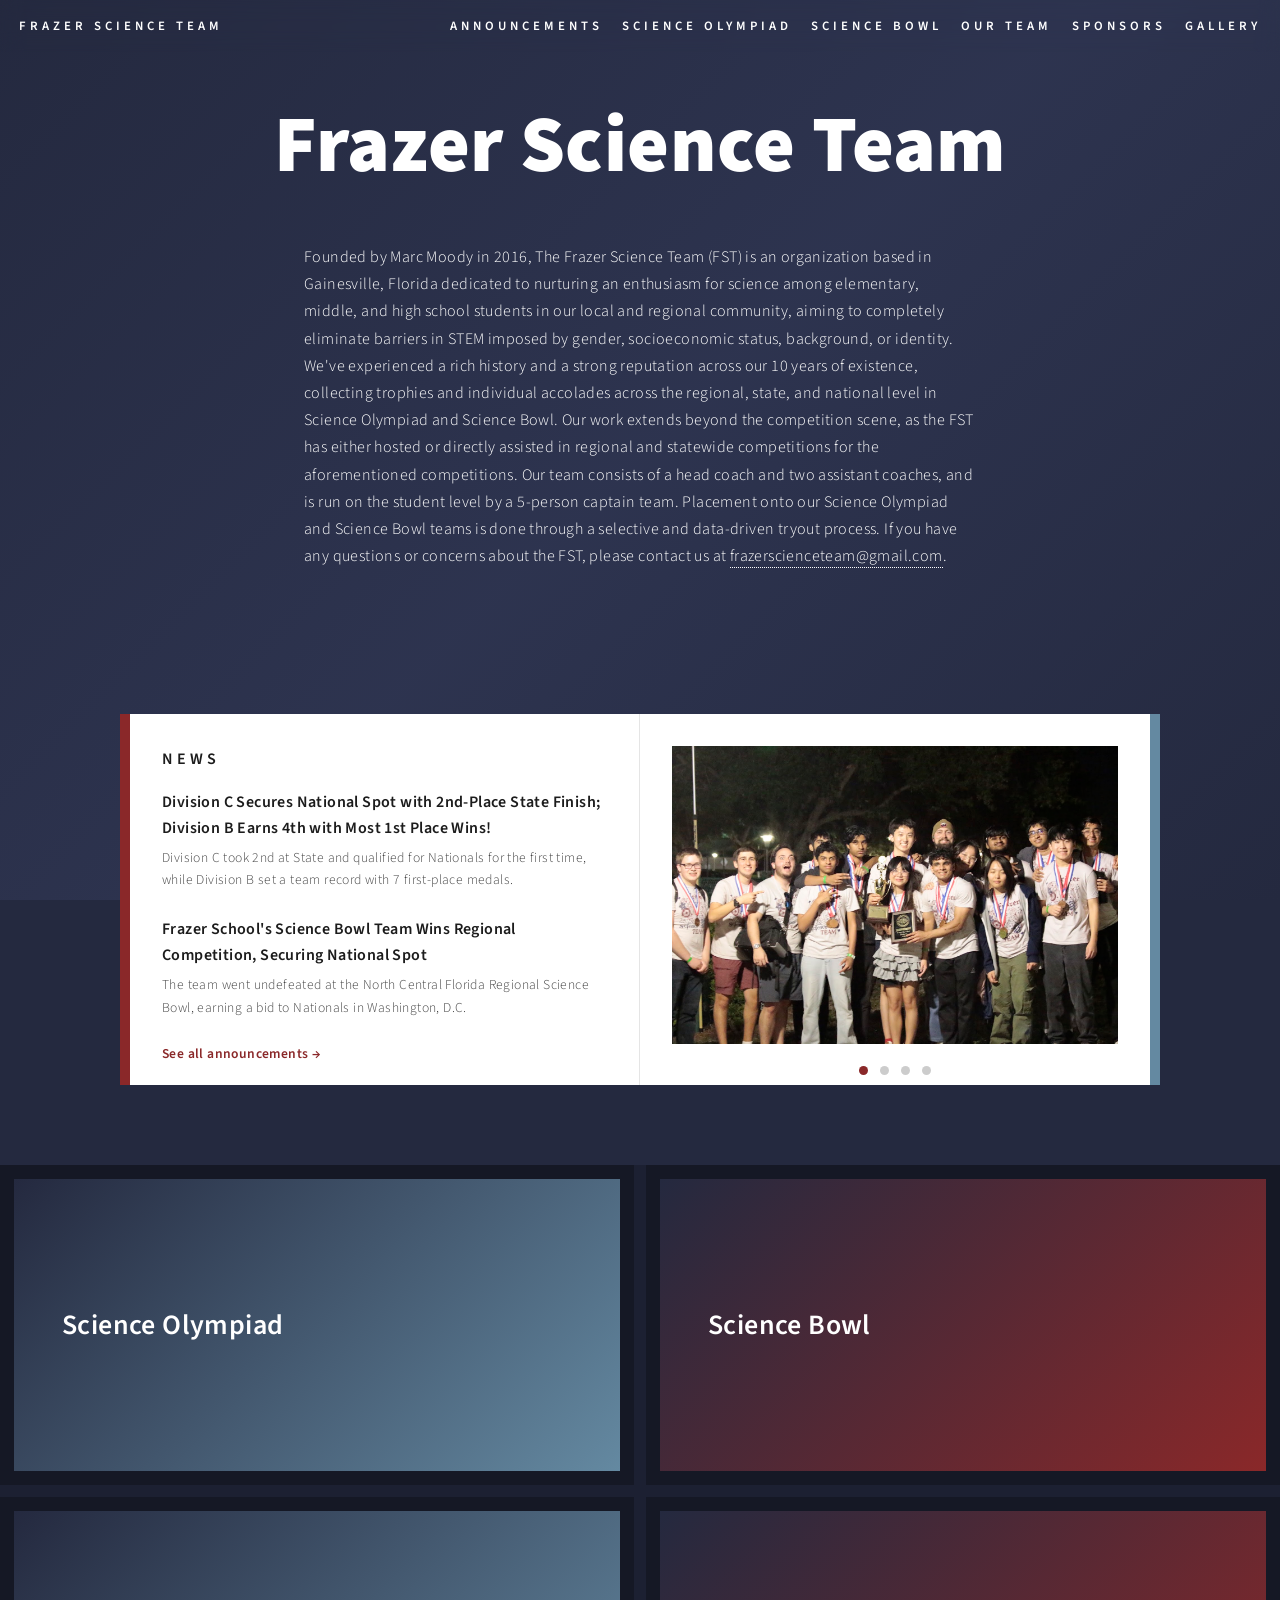
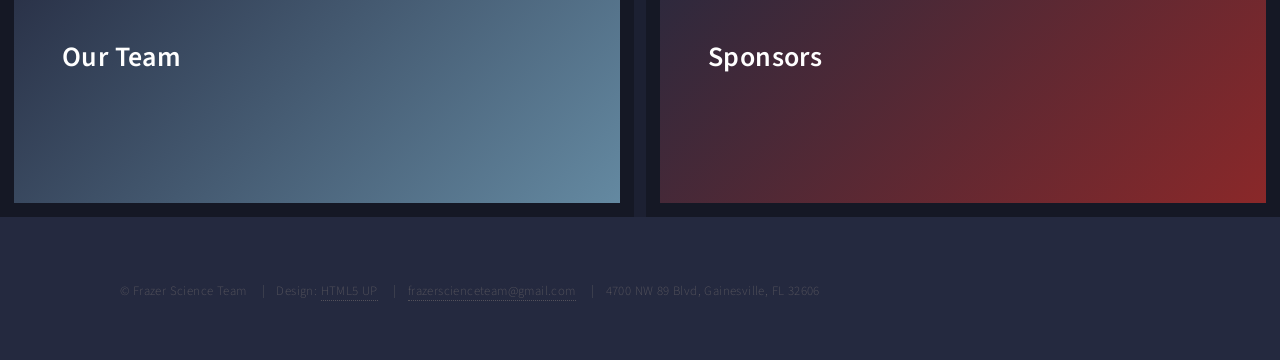
==== commit 990d399f: "Add second announcement (Science Bowl regional win), make sponsor logos clickable links" ====
--- a/index.html
+++ b/index.html
@@ -58,8 +58,8 @@
 										<p>Division C took 2nd at State and qualified for Nationals for the first time, while Division B set a team record with 7 first-place medals.</p>
 									</div>
 									<div class="news-item">
-										<h4><a href="announcements.html#announcement-2">Insert second news headline here</a></h4>
-										<p>Insert a short teaser here — results, meeting updates, or event announcements.</p>
+										<h4><a href="announcements.html#announcement-2">Frazer School's Science Bowl Team Wins Regional Competition, Securing National Spot</a></h4>
+										<p>The team went undefeated at the North Central Florida Regional Science Bowl, earning a bid to Nationals in Washington, D.C.</p>
 									</div>
 									<p class="news-more"><a href="announcements.html">See all announcements &rarr;</a></p>
 								</div>
--- a/assets/css/main.css
+++ b/assets/css/main.css
@@ -1 +1 @@
-﻿@import'fontawesome-all.min.css';@import"https://fonts.googleapis.com/css?family=Source+Sans+Pro:300,300italic,600,600italic,900";html,body,div,span,applet,object,iframe,h1,h2,h3,h4,h5,h6,p,blockquote,pre,a,abbr,acronym,address,big,cite,code,del,dfn,em,img,ins,kbd,q,s,samp,small,strike,strong,sub,sup,tt,var,b,u,i,center,dl,dt,dd,ol,ul,li,fieldset,form,label,legend,table,caption,tbody,tfoot,thead,tr,th,td,article,aside,canvas,details,embed,figure,figcaption,footer,header,hgroup,menu,nav,output,ruby,section,summary,time,mark,audio,video{margin:0;padding:0;border:0;font-size:100%;font:inherit;vertical-align:baseline}article,aside,details,figcaption,figure,footer,header,hgroup,menu,nav,section{display:block}body{line-height:1}ol,ul{list-style:none}blockquote,q{quotes:none}blockquote:before,blockquote:after,q:before,q:after{content:"";content:none}table{border-collapse:collapse;border-spacing:0}body{-webkit-text-size-adjust:none}mark{background-color:rgba(0,0,0,0);color:inherit}input::-moz-focus-inner{border:0;padding:0}input,select,textarea{-moz-appearance:none;-webkit-appearance:none;-ms-appearance:none;appearance:none}@-ms-viewport{width:device-width}body{-ms-overflow-style:scrollbar}@media screen and (max-width: 480px){html,body{min-width:320px}}html{box-sizing:border-box}*,*:before,*:after{box-sizing:inherit}body{background-color:#24293f;background-image:linear-gradient(135deg, #24293f 0%, rgb(17.7540106952%, 20.219845514%, 31.0695187166%) 50%, #24293f 100%);background-attachment:fixed;background-size:cover}body.is-preload *,body.is-preload *:before,body.is-preload *:after{-moz-animation:none !important;-webkit-animation:none !important;-ms-animation:none !important;animation:none !important;-moz-transition:none !important;-webkit-transition:none !important;-ms-transition:none !important;transition:none !important}body,input,select,textarea{color:#fff;font-family:"Source Sans Pro",Helvetica,sans-serif;font-size:17pt;font-weight:300;letter-spacing:.025em;line-height:1.65}@media screen and (max-width: 1680px){body,input,select,textarea{font-size:14pt}}@media screen and (max-width: 1280px){body,input,select,textarea{font-size:12pt}}@media screen and (max-width: 360px){body,input,select,textarea{font-size:11pt}}a{-moz-transition:color 0.2s ease-in-out, border-bottom-color 0.2s ease-in-out;-webkit-transition:color 0.2s ease-in-out, border-bottom-color 0.2s ease-in-out;-ms-transition:color 0.2s ease-in-out, border-bottom-color 0.2s ease-in-out;transition:color 0.2s ease-in-out, border-bottom-color 0.2s ease-in-out;border-bottom:dotted 1px;color:inherit;text-decoration:none}a:hover{border-bottom-color:rgba(0,0,0,0);color:#8a2829 !important}a:active{color:rgb(29.8641220533%,9.9397995153%,10.143108929%) !important}strong,b{color:#fff;font-weight:600}em,i{font-style:italic}p{margin:0 0 2em 0}h1,h2,h3,h4,h5,h6{color:#fff;font-weight:600;line-height:1.65;margin:0 0 1em 0}h1 a,h2 a,h3 a,h4 a,h5 a,h6 a{color:inherit;border-bottom:0}h1{font-size:2.5em}h2{font-size:1.75em}h3{font-size:1.35em}h4{font-size:1.1em}h5{font-size:.9em}h6{font-size:.7em}@media screen and (max-width: 736px){h1{font-size:2em}h2{font-size:1.5em}h3{font-size:1.25em}}sub{font-size:.8em;position:relative;top:.5em}sup{font-size:.8em;position:relative;top:-0.5em}blockquote{border-left:solid 4px rgba(222,204,176,.12);font-style:italic;margin:0 0 2em 0;padding:.5em 0 .5em 2em}code{background:rgba(222,204,176,.04);font-family:"Courier New",monospace;font-size:.9em;margin:0 .25em;padding:.25em .65em}pre{-webkit-overflow-scrolling:touch;font-family:"Courier New",monospace;font-size:.9em;margin:0 0 2em 0}pre code{display:block;line-height:1.75;padding:1em 1.5em;overflow-x:auto}hr{border:0;border-bottom:solid 1px rgba(222,204,176,.12);margin:2em 0}hr.major{margin:3em 0}.align-left{text-align:left}.align-center{text-align:center}.align-right{text-align:right}.row{display:flex;flex-wrap:wrap;box-sizing:border-box;align-items:stretch}.row>*{box-sizing:border-box}.row.gtr-uniform>*>:last-child{margin-bottom:0}.row.aln-left{justify-content:flex-start}.row.aln-center{justify-content:center}.row.aln-right{justify-content:flex-end}.row.aln-top{align-items:flex-start}.row.aln-middle{align-items:center}.row.aln-bottom{align-items:flex-end}.row>.imp{order:-1}.row>.col-1{width:8.3333333333%}.row>.off-1{margin-left:8.3333333333%}.row>.col-2{width:16.6666666667%}.row>.off-2{margin-left:16.6666666667%}.row>.col-3{width:25%}.row>.off-3{margin-left:25%}.row>.col-4{width:33.3333333333%}.row>.off-4{margin-left:33.3333333333%}.row>.col-5{width:41.6666666667%}.row>.off-5{margin-left:41.6666666667%}.row>.col-6{width:50%}.row>.off-6{margin-left:50%}.row>.col-7{width:58.3333333333%}.row>.off-7{margin-left:58.3333333333%}.row>.col-8{width:66.6666666667%}.row>.off-8{margin-left:66.6666666667%}.row>.col-9{width:75%}.row>.off-9{margin-left:75%}.row>.col-10{width:83.3333333333%}.row>.off-10{margin-left:83.3333333333%}.row>.col-11{width:91.6666666667%}.row>.off-11{margin-left:91.6666666667%}.row>.col-12{width:100%}.row>.off-12{margin-left:100%}.row.gtr-0{margin-top:-0;margin-left:-0em}.row.gtr-0>*{padding:0 0 0 0em}.row.gtr-0.gtr-uniform{margin-top:-0em}.row.gtr-0.gtr-uniform>*{padding-top:0em}.row.gtr-25{margin-top:-0;margin-left:-0.5em}.row.gtr-25>*{padding:0 0 0 .5em}.row.gtr-25.gtr-uniform{margin-top:-0.5em}.row.gtr-25.gtr-uniform>*{padding-top:.5em}.row.gtr-50{margin-top:-0;margin-left:-1em}.row.gtr-50>*{padding:0 0 0 1em}.row.gtr-50.gtr-uniform{margin-top:-1em}.row.gtr-50.gtr-uniform>*{padding-top:1em}.row{margin-top:-0;margin-left:-2em}.row>*{padding:0 0 0 2em}.row.gtr-uniform{margin-top:-2em}.row.gtr-uniform>*{padding-top:2em}.row.gtr-150{margin-top:-0;margin-left:-3em}.row.gtr-150>*{padding:0 0 0 3em}.row.gtr-150.gtr-uniform{margin-top:-3em}.row.gtr-150.gtr-uniform>*{padding-top:3em}.row.gtr-200{margin-top:-0;margin-left:-4em}.row.gtr-200>*{padding:0 0 0 4em}.row.gtr-200.gtr-uniform{margin-top:-4em}.row.gtr-200.gtr-uniform>*{padding-top:4em}@media screen and (max-width: 1680px){.row{display:flex;flex-wrap:wrap;box-sizing:border-box;align-items:stretch}.row>*{box-sizing:border-box}.row.gtr-uniform>*>:last-child{margin-bottom:0}.row.aln-left{justify-content:flex-start}.row.aln-center{justify-content:center}.row.aln-right{justify-content:flex-end}.row.aln-top{align-items:flex-start}.row.aln-middle{align-items:center}.row.aln-bottom{align-items:flex-end}.row>.imp-xlarge{order:-1}.row>.col-1-xlarge{width:8.3333333333%}.row>.off-1-xlarge{margin-left:8.3333333333%}.row>.col-2-xlarge{width:16.6666666667%}.row>.off-2-xlarge{margin-left:16.6666666667%}.row>.col-3-xlarge{width:25%}.row>.off-3-xlarge{margin-left:25%}.row>.col-4-xlarge{width:33.3333333333%}.row>.off-4-xlarge{margin-left:33.3333333333%}.row>.col-5-xlarge{width:41.6666666667%}.row>.off-5-xlarge{margin-left:41.6666666667%}.row>.col-6-xlarge{width:50%}.row>.off-6-xlarge{margin-left:50%}.row>.col-7-xlarge{width:58.3333333333%}.row>.off-7-xlarge{margin-left:58.3333333333%}.row>.col-8-xlarge{width:66.6666666667%}.row>.off-8-xlarge{margin-left:66.6666666667%}.row>.col-9-xlarge{width:75%}.row>.off-9-xlarge{margin-left:75%}.row>.col-10-xlarge{width:83.3333333333%}.row>.off-10-xlarge{margin-left:83.3333333333%}.row>.col-11-xlarge{width:91.6666666667%}.row>.off-11-xlarge{margin-left:91.6666666667%}.row>.col-12-xlarge{width:100%}.row>.off-12-xlarge{margin-left:100%}.row.gtr-0{margin-top:-0;margin-left:-0em}.row.gtr-0>*{padding:0 0 0 0em}.row.gtr-0.gtr-uniform{margin-top:-0em}.row.gtr-0.gtr-uniform>*{padding-top:0em}.row.gtr-25{margin-top:-0;margin-left:-0.5em}.row.gtr-25>*{padding:0 0 0 .5em}.row.gtr-25.gtr-uniform{margin-top:-0.5em}.row.gtr-25.gtr-uniform>*{padding-top:.5em}.row.gtr-50{margin-top:-0;margin-left:-1em}.row.gtr-50>*{padding:0 0 0 1em}.row.gtr-50.gtr-uniform{margin-top:-1em}.row.gtr-50.gtr-uniform>*{padding-top:1em}.row{margin-top:-0;margin-left:-2em}.row>*{padding:0 0 0 2em}.row.gtr-uniform{margin-top:-2em}.row.gtr-uniform>*{padding-top:2em}.row.gtr-150{margin-top:-0;margin-left:-3em}.row.gtr-150>*{padding:0 0 0 3em}.row.gtr-150.gtr-uniform{margin-top:-3em}.row.gtr-150.gtr-uniform>*{padding-top:3em}.row.gtr-200{margin-top:-0;margin-left:-4em}.row.gtr-200>*{padding:0 0 0 4em}.row.gtr-200.gtr-uniform{margin-top:-4em}.row.gtr-200.gtr-uniform>*{padding-top:4em}}@media screen and (max-width: 1280px){.row{display:flex;flex-wrap:wrap;box-sizing:border-box;align-items:stretch}.row>*{box-sizing:border-box}.row.gtr-uniform>*>:last-child{margin-bottom:0}.row.aln-left{justify-content:flex-start}.row.aln-center{justify-content:center}.row.aln-right{justify-content:flex-end}.row.aln-top{align-items:flex-start}.row.aln-middle{align-items:center}.row.aln-bottom{align-items:flex-end}.row>.imp-large{order:-1}.row>.col-1-large{width:8.3333333333%}.row>.off-1-large{margin-left:8.3333333333%}.row>.col-2-large{width:16.6666666667%}.row>.off-2-large{margin-left:16.6666666667%}.row>.col-3-large{width:25%}.row>.off-3-large{margin-left:25%}.row>.col-4-large{width:33.3333333333%}.row>.off-4-large{margin-left:33.3333333333%}.row>.col-5-large{width:41.6666666667%}.row>.off-5-large{margin-left:41.6666666667%}.row>.col-6-large{width:50%}.row>.off-6-large{margin-left:50%}.row>.col-7-large{width:58.3333333333%}.row>.off-7-large{margin-left:58.3333333333%}.row>.col-8-large{width:66.6666666667%}.row>.off-8-large{margin-left:66.6666666667%}.row>.col-9-large{width:75%}.row>.off-9-large{margin-left:75%}.row>.col-10-large{width:83.3333333333%}.row>.off-10-large{margin-left:83.3333333333%}.row>.col-11-large{width:91.6666666667%}.row>.off-11-large{margin-left:91.6666666667%}.row>.col-12-large{width:100%}.row>.off-12-large{margin-left:100%}.row.gtr-0{margin-top:-0;margin-left:-0em}.row.gtr-0>*{padding:0 0 0 0em}.row.gtr-0.gtr-uniform{margin-top:-0em}.row.gtr-0.gtr-uniform>*{padding-top:0em}.row.gtr-25{margin-top:-0;margin-left:-0.375em}.row.gtr-25>*{padding:0 0 0 .375em}.row.gtr-25.gtr-uniform{margin-top:-0.375em}.row.gtr-25.gtr-uniform>*{padding-top:.375em}.row.gtr-50{margin-top:-0;margin-left:-0.75em}.row.gtr-50>*{padding:0 0 0 .75em}.row.gtr-50.gtr-uniform{margin-top:-0.75em}.row.gtr-50.gtr-uniform>*{padding-top:.75em}.row{margin-top:-0;margin-left:-1.5em}.row>*{padding:0 0 0 1.5em}.row.gtr-uniform{margin-top:-1.5em}.row.gtr-uniform>*{padding-top:1.5em}.row.gtr-150{margin-top:-0;margin-left:-2.25em}.row.gtr-150>*{padding:0 0 0 2.25em}.row.gtr-150.gtr-uniform{margin-top:-2.25em}.row.gtr-150.gtr-uniform>*{padding-top:2.25em}.row.gtr-200{margin-top:-0;margin-left:-3em}.row.gtr-200>*{padding:0 0 0 3em}.row.gtr-200.gtr-uniform{margin-top:-3em}.row.gtr-200.gtr-uniform>*{padding-top:3em}}@media screen and (max-width: 980px){.row{display:flex;flex-wrap:wrap;box-sizing:border-box;align-items:stretch}.row>*{box-sizing:border-box}.row.gtr-uniform>*>:last-child{margin-bottom:0}.row.aln-left{justify-content:flex-start}.row.aln-center{justify-content:center}.row.aln-right{justify-content:flex-end}.row.aln-top{align-items:flex-start}.row.aln-middle{align-items:center}.row.aln-bottom{align-items:flex-end}.row>.imp-medium{order:-1}.row>.col-1-medium{width:8.3333333333%}.row>.off-1-medium{margin-left:8.3333333333%}.row>.col-2-medium{width:16.6666666667%}.row>.off-2-medium{margin-left:16.6666666667%}.row>.col-3-medium{width:25%}.row>.off-3-medium{margin-left:25%}.row>.col-4-medium{width:33.3333333333%}.row>.off-4-medium{margin-left:33.3333333333%}.row>.col-5-medium{width:41.6666666667%}.row>.off-5-medium{margin-left:41.6666666667%}.row>.col-6-medium{width:50%}.row>.off-6-medium{margin-left:50%}.row>.col-7-medium{width:58.3333333333%}.row>.off-7-medium{margin-left:58.3333333333%}.row>.col-8-medium{width:66.6666666667%}.row>.off-8-medium{margin-left:66.6666666667%}.row>.col-9-medium{width:75%}.row>.off-9-medium{margin-left:75%}.row>.col-10-medium{width:83.3333333333%}.row>.off-10-medium{margin-left:83.3333333333%}.row>.col-11-medium{width:91.6666666667%}.row>.off-11-medium{margin-left:91.6666666667%}.row>.col-12-medium{width:100%}.row>.off-12-medium{margin-left:100%}.row.gtr-0{margin-top:-0;margin-left:-0em}.row.gtr-0>*{padding:0 0 0 0em}.row.gtr-0.gtr-uniform{margin-top:-0em}.row.gtr-0.gtr-uniform>*{padding-top:0em}.row.gtr-25{margin-top:-0;margin-left:-0.375em}.row.gtr-25>*{padding:0 0 0 .375em}.row.gtr-25.gtr-uniform{margin-top:-0.375em}.row.gtr-25.gtr-uniform>*{padding-top:.375em}.row.gtr-50{margin-top:-0;margin-left:-0.75em}.row.gtr-50>*{padding:0 0 0 .75em}.row.gtr-50.gtr-uniform{margin-top:-0.75em}.row.gtr-50.gtr-uniform>*{padding-top:.75em}.row{margin-top:-0;margin-left:-1.5em}.row>*{padding:0 0 0 1.5em}.row.gtr-uniform{margin-top:-1.5em}.row.gtr-uniform>*{padding-top:1.5em}.row.gtr-150{margin-top:-0;margin-left:-2.25em}.row.gtr-150>*{padding:0 0 0 2.25em}.row.gtr-150.gtr-uniform{margin-top:-2.25em}.row.gtr-150.gtr-uniform>*{padding-top:2.25em}.row.gtr-200{margin-top:-0;margin-left:-3em}.row.gtr-200>*{padding:0 0 0 3em}.row.gtr-200.gtr-uniform{margin-top:-3em}.row.gtr-200.gtr-uniform>*{padding-top:3em}}@media screen and (max-width: 736px){.row{display:flex;flex-wrap:wrap;box-sizing:border-box;align-items:stretch}.row>*{box-sizing:border-box}.row.gtr-uniform>*>:last-child{margin-bottom:0}.row.aln-left{justify-content:flex-start}.row.aln-center{justify-content:center}.row.aln-right{justify-content:flex-end}.row.aln-top{align-items:flex-start}.row.aln-middle{align-items:center}.row.aln-bottom{align-items:flex-end}.row>.imp-small{order:-1}.row>.col-1-small{width:8.3333333333%}.row>.off-1-small{margin-left:8.3333333333%}.row>.col-2-small{width:16.6666666667%}.row>.off-2-small{margin-left:16.6666666667%}.row>.col-3-small{width:25%}.row>.off-3-small{margin-left:25%}.row>.col-4-small{width:33.3333333333%}.row>.off-4-small{margin-left:33.3333333333%}.row>.col-5-small{width:41.6666666667%}.row>.off-5-small{margin-left:41.6666666667%}.row>.col-6-small{width:50%}.row>.off-6-small{margin-left:50%}.row>.col-7-small{width:58.3333333333%}.row>.off-7-small{margin-left:58.3333333333%}.row>.col-8-small{width:66.6666666667%}.row>.off-8-small{margin-left:66.6666666667%}.row>.col-9-small{width:75%}.row>.off-9-small{margin-left:75%}.row>.col-10-small{width:83.3333333333%}.row>.off-10-small{margin-left:83.3333333333%}.row>.col-11-small{width:91.6666666667%}.row>.off-11-small{margin-left:91.6666666667%}.row>.col-12-small{width:100%}.row>.off-12-small{margin-left:100%}.row.gtr-0{margin-top:-0;margin-left:-0em}.row.gtr-0>*{padding:0 0 0 0em}.row.gtr-0.gtr-uniform{margin-top:-0em}.row.gtr-0.gtr-uniform>*{padding-top:0em}.row.gtr-25{margin-top:-0;margin-left:-0.3125em}.row.gtr-25>*{padding:0 0 0 .3125em}.row.gtr-25.gtr-uniform{margin-top:-0.3125em}.row.gtr-25.gtr-uniform>*{padding-top:.3125em}.row.gtr-50{margin-top:-0;margin-left:-0.625em}.row.gtr-50>*{padding:0 0 0 .625em}.row.gtr-50.gtr-uniform{margin-top:-0.625em}.row.gtr-50.gtr-uniform>*{padding-top:.625em}.row{margin-top:-0;margin-left:-1.25em}.row>*{padding:0 0 0 1.25em}.row.gtr-uniform{margin-top:-1.25em}.row.gtr-uniform>*{padding-top:1.25em}.row.gtr-150{margin-top:-0;margin-left:-1.875em}.row.gtr-150>*{padding:0 0 0 1.875em}.row.gtr-150.gtr-uniform{margin-top:-1.875em}.row.gtr-150.gtr-uniform>*{padding-top:1.875em}.row.gtr-200{margin-top:-0;margin-left:-2.5em}.row.gtr-200>*{padding:0 0 0 2.5em}.row.gtr-200.gtr-uniform{margin-top:-2.5em}.row.gtr-200.gtr-uniform>*{padding-top:2.5em}}@media screen and (max-width: 480px){.row{display:flex;flex-wrap:wrap;box-sizing:border-box;align-items:stretch}.row>*{box-sizing:border-box}.row.gtr-uniform>*>:last-child{margin-bottom:0}.row.aln-left{justify-content:flex-start}.row.aln-center{justify-content:center}.row.aln-right{justify-content:flex-end}.row.aln-top{align-items:flex-start}.row.aln-middle{align-items:center}.row.aln-bottom{align-items:flex-end}.row>.imp-xsmall{order:-1}.row>.col-1-xsmall{width:8.3333333333%}.row>.off-1-xsmall{margin-left:8.3333333333%}.row>.col-2-xsmall{width:16.6666666667%}.row>.off-2-xsmall{margin-left:16.6666666667%}.row>.col-3-xsmall{width:25%}.row>.off-3-xsmall{margin-left:25%}.row>.col-4-xsmall{width:33.3333333333%}.row>.off-4-xsmall{margin-left:33.3333333333%}.row>.col-5-xsmall{width:41.6666666667%}.row>.off-5-xsmall{margin-left:41.6666666667%}.row>.col-6-xsmall{width:50%}.row>.off-6-xsmall{margin-left:50%}.row>.col-7-xsmall{width:58.3333333333%}.row>.off-7-xsmall{margin-left:58.3333333333%}.row>.col-8-xsmall{width:66.6666666667%}.row>.off-8-xsmall{margin-left:66.6666666667%}.row>.col-9-xsmall{width:75%}.row>.off-9-xsmall{margin-left:75%}.row>.col-10-xsmall{width:83.3333333333%}.row>.off-10-xsmall{margin-left:83.3333333333%}.row>.col-11-xsmall{width:91.6666666667%}.row>.off-11-xsmall{margin-left:91.6666666667%}.row>.col-12-xsmall{width:100%}.row>.off-12-xsmall{margin-left:100%}.row.gtr-0{margin-top:-0;margin-left:-0em}.row.gtr-0>*{padding:0 0 0 0em}.row.gtr-0.gtr-uniform{margin-top:-0em}.row.gtr-0.gtr-uniform>*{padding-top:0em}.row.gtr-25{margin-top:-0;margin-left:-0.3125em}.row.gtr-25>*{padding:0 0 0 .3125em}.row.gtr-25.gtr-uniform{margin-top:-0.3125em}.row.gtr-25.gtr-uniform>*{padding-top:.3125em}.row.gtr-50{margin-top:-0;margin-left:-0.625em}.row.gtr-50>*{padding:0 0 0 .625em}.row.gtr-50.gtr-uniform{margin-top:-0.625em}.row.gtr-50.gtr-uniform>*{padding-top:.625em}.row{margin-top:-0;margin-left:-1.25em}.row>*{padding:0 0 0 1.25em}.row.gtr-uniform{margin-top:-1.25em}.row.gtr-uniform>*{padding-top:1.25em}.row.gtr-150{margin-top:-0;margin-left:-1.875em}.row.gtr-150>*{padding:0 0 0 1.875em}.row.gtr-150.gtr-uniform{margin-top:-1.875em}.row.gtr-150.gtr-uniform>*{padding-top:1.875em}.row.gtr-200{margin-top:-0;margin-left:-2.5em}.row.gtr-200>*{padding:0 0 0 2.5em}.row.gtr-200.gtr-uniform{margin-top:-2.5em}.row.gtr-200.gtr-uniform>*{padding-top:2.5em}}section.special,article.special{text-align:center}header.major{width:-moz-max-content;width:-webkit-max-content;width:-ms-max-content;width:max-content;margin-bottom:2em}header.major>:first-child{margin-bottom:0;width:calc(100% + .5em)}header.major>p{font-size:.7em;font-weight:600;letter-spacing:.25em;margin-bottom:0;text-transform:uppercase}body.is-ie header.major>:first-child:after{max-width:9em}body.is-ie header.major>h1:after{max-width:100% !important}@media screen and (max-width: 736px){header.major>p br{display:none}}form{margin:0 0 2em 0}form>:last-child{margin-bottom:0}form>.fields{display:-moz-flex;display:-webkit-flex;display:-ms-flex;display:flex;-moz-flex-wrap:wrap;-webkit-flex-wrap:wrap;-ms-flex-wrap:wrap;flex-wrap:wrap;width:calc(100% + 3em);margin:-1.5em 0 2em -1.5em}form>.fields>.field{-moz-flex-grow:0;-webkit-flex-grow:0;-ms-flex-grow:0;flex-grow:0;-moz-flex-shrink:0;-webkit-flex-shrink:0;-ms-flex-shrink:0;flex-shrink:0;padding:1.5em 0 0 1.5em;width:calc(100% - 1.5em)}form>.fields>.field.half{width:calc(50% - 0.75em)}form>.fields>.field.third{width:calc(100%/3 - 0.5em)}form>.fields>.field.quarter{width:calc(25% - 0.375em)}@media screen and (max-width: 480px){form>.fields{width:calc(100% + 3em);margin:-1.5em 0 2em -1.5em}form>.fields>.field{padding:1.5em 0 0 1.5em;width:calc(100% - 1.5em)}form>.fields>.field.half{width:calc(100% - 1.5em)}form>.fields>.field.third{width:calc(100% - 1.5em)}form>.fields>.field.quarter{width:calc(100% - 1.5em)}}label{color:#fff;display:block;font-size:.8em;font-weight:600;letter-spacing:.25em;margin:0 0 1em 0;text-transform:uppercase}input[type=text],input[type=password],input[type=email],input[type=tel],input[type=search],input[type=url],select,textarea{-moz-appearance:none;-webkit-appearance:none;-ms-appearance:none;appearance:none;background:rgba(222,204,176,.04);border:none;border-radius:0;color:inherit;display:block;outline:0;padding:0 1em;text-decoration:none;width:100%}input[type=text]:invalid,input[type=password]:invalid,input[type=email]:invalid,input[type=tel]:invalid,input[type=search]:invalid,input[type=url]:invalid,select:invalid,textarea:invalid{box-shadow:none}input[type=text]:focus,input[type=password]:focus,input[type=email]:focus,input[type=tel]:focus,input[type=search]:focus,input[type=url]:focus,select:focus,textarea:focus{border-color:#8a2829;box-shadow:0 0 0 2px #8a2829}select{background-image:url("data:image/svg+xml;charset=utf8,%3Csvg xmlns='http://www.w3.org/2000/svg' width='40' height='40' preserveAspectRatio='none' viewBox='0 0 40 40'%3E%3Cpath d='M9.4,12.3l10.4,10.4l10.4-10.4c0.2-0.2,0.5-0.4,0.9-0.4c0.3,0,0.6,0.1,0.9,0.4l3.3,3.3c0.2,0.2,0.4,0.5,0.4,0.9 c0,0.4-0.1,0.6-0.4,0.9L20.7,31.9c-0.2,0.2-0.5,0.4-0.9,0.4c-0.3,0-0.6-0.1-0.9-0.4L4.3,17.3c-0.2-0.2-0.4-0.5-0.4-0.9 c0-0.4,0.1-0.6,0.4-0.9l3.3-3.3c0.2-0.2,0.5-0.4,0.9-0.4S9.1,12.1,9.4,12.3z' fill='rgba(222, 204, 176, 0.12)' /%3E%3C/svg%3E");background-size:1.25rem;background-repeat:no-repeat;background-position:calc(100% - 1rem) center;height:2.75em;padding-right:2.75em;text-overflow:ellipsis}select option{color:#fff;background:#24293f}select:focus::-ms-value{background-color:rgba(0,0,0,0)}select::-ms-expand{display:none}input[type=text],input[type=password],input[type=email],input[type=tel],input[type=search],input[type=url],select{height:2.75em}textarea{padding:.75em 1em}input[type=checkbox],input[type=radio]{-moz-appearance:none;-webkit-appearance:none;-ms-appearance:none;appearance:none;display:block;float:left;margin-right:-2em;opacity:0;width:1em;z-index:-1}input[type=checkbox]+label,input[type=radio]+label{text-decoration:none}input[type=checkbox]+label:before,input[type=radio]+label:before{-moz-osx-font-smoothing:grayscale;-webkit-font-smoothing:antialiased;display:inline-block;font-style:normal;font-variant:normal;text-rendering:auto;line-height:1;text-transform:none !important;font-family:"Font Awesome 5 Free";font-weight:900}input[type=checkbox]+label,input[type=radio]+label{color:#fff;cursor:pointer;display:inline-block;font-weight:300;padding-left:2.65em;padding-right:.75em;position:relative}input[type=checkbox]+label:before,input[type=radio]+label:before{background:rgba(222,204,176,.04);content:"";display:inline-block;font-size:.8em;height:2.0625em;left:0;letter-spacing:0;line-height:2.0625em;position:absolute;text-align:center;top:0;width:2.0625em}input[type=checkbox]:checked+label:before,input[type=radio]:checked+label:before{background:#fff;border-color:#8a2829;content:"";color:#24293f}input[type=checkbox]:focus+label:before,input[type=radio]:focus+label:before{box-shadow:0 0 0 2px #8a2829}input[type=radio]+label:before{border-radius:100%}::-webkit-input-placeholder{color:rgba(222,204,176,.25) !important;opacity:1}:-moz-placeholder{color:rgba(222,204,176,.25) !important;opacity:1}::-moz-placeholder{color:rgba(222,204,176,.25) !important;opacity:1}:-ms-input-placeholder{color:rgba(222,204,176,.25) !important;opacity:1}.box{border:solid 1px rgba(222,204,176,.12);margin-bottom:2em;padding:1.5em}.box>:last-child,.box>:last-child>:last-child,.box>:last-child>:last-child>:last-child{margin-bottom:0}.box.alt{border:0;border-radius:0;padding:0}.icon{text-decoration:none}.icon:before{-moz-osx-font-smoothing:grayscale;-webkit-font-smoothing:antialiased;display:inline-block;font-style:normal;font-variant:normal;text-rendering:auto;line-height:1;text-transform:none !important;font-family:"Font Awesome 5 Free";font-weight:400}.icon{border-bottom:none;position:relative}.icon>.label{display:none}.icon:before{line-height:inherit}.icon.solid:before{font-weight:900}.icon.brands:before{font-family:"Font Awesome 5 Brands"}.icon.alt:before{background-color:#fff;border-radius:100%;color:#24293f;display:inline-block;height:2em;line-height:2em;text-align:center;width:2em}a.icon.alt:before{-moz-transition:background-color 0.2s ease-in-out;-webkit-transition:background-color 0.2s ease-in-out;-ms-transition:background-color 0.2s ease-in-out;transition:background-color 0.2s ease-in-out}a.icon.alt:hover:before{background-color:#6489a1}a.icon.alt:active:before{background-color:rgb(29.1227852587%,37.6797150027%,43.2301559178%)}.image{border:0;display:inline-block;position:relative}.image img{display:block}.image.left,.image.right{max-width:30%}.image.left img,.image.right img{width:100%}.image.left{float:left;margin:0 1.5em 1.25em 0;top:.25em}.image.right{float:right;margin:0 0 1.25em 1.5em;top:.25em}.image.fit{display:block;margin:0 0 2em 0;width:100%}.image.fit img{width:100%}.image.main{display:block;margin:2.5em 0;width:100%}.image.main img{width:100%}@media screen and (max-width: 736px){.image.main{margin:1.5em 0}}ol{list-style:decimal;margin:0 0 2em 0;padding-left:1.25em}ol li{padding-left:.25em}ul{list-style:disc;margin:0 0 2em 0;padding-left:1em}ul li{padding-left:.5em}ul.alt{list-style:none;padding-left:0}ul.alt li{border-top:solid 1px rgba(222,204,176,.12);padding:.5em 0}ul.alt li:first-child{border-top:0;padding-top:0}dl{margin:0 0 2em 0}dl dt{display:block;font-weight:600;margin:0 0 1em 0}dl dd{margin-left:2em}ul.actions{display:-moz-flex;display:-webkit-flex;display:-ms-flex;display:flex;cursor:default;list-style:none;margin-left:-1em;padding-left:0}ul.actions li{padding:0 0 0 1em;vertical-align:middle}ul.actions.special{-moz-justify-content:center;-webkit-justify-content:center;-ms-justify-content:center;justify-content:center;width:100%;margin-left:0}ul.actions.special li:first-child{padding-left:0}ul.actions.stacked{-moz-flex-direction:column;-webkit-flex-direction:column;-ms-flex-direction:column;flex-direction:column;margin-left:0}ul.actions.stacked li{padding:1.3em 0 0 0}ul.actions.stacked li:first-child{padding-top:0}ul.actions.fit{width:calc(100% + 1em)}ul.actions.fit li{-moz-flex-grow:1;-webkit-flex-grow:1;-ms-flex-grow:1;flex-grow:1;-moz-flex-shrink:1;-webkit-flex-shrink:1;-ms-flex-shrink:1;flex-shrink:1;width:100%}ul.actions.fit li>*{width:100%}ul.actions.fit.stacked{width:100%}ul.icons{cursor:default;list-style:none;padding-left:0}ul.icons li{display:inline-block;padding:0 1em 0 0}ul.icons li:last-child{padding-right:0}@media screen and (max-width: 736px){ul.icons li{padding:0 .75em 0 0}}ul.pagination{cursor:default;list-style:none;padding-left:0}ul.pagination li{display:inline-block;padding-left:0;vertical-align:middle}ul.pagination li>.page{-moz-transition:background-color 0.2s ease-in-out, color 0.2s ease-in-out;-webkit-transition:background-color 0.2s ease-in-out, color 0.2s ease-in-out;-ms-transition:background-color 0.2s ease-in-out, color 0.2s ease-in-out;transition:background-color 0.2s ease-in-out, color 0.2s ease-in-out;border-bottom:0;display:inline-block;font-size:.8em;font-weight:600;height:1.5em;line-height:1.5em;margin:0 .125em;min-width:1.5em;padding:0 .5em;text-align:center}ul.pagination li>.page.active{background-color:#fff;color:#24293f}ul.pagination li>.page.active:hover{background-color:#8a2829;color:#24293f !important}ul.pagination li>.page.active:active{background-color:rgb(29.8641220533%,9.9397995153%,10.143108929%)}ul.pagination li:first-child{padding-right:.75em}ul.pagination li:last-child{padding-left:.75em}@media screen and (max-width: 480px){ul.pagination li:nth-child(n+2):nth-last-child(n+2){display:none}ul.pagination li:first-child{padding-right:0}}.table-wrapper{-webkit-overflow-scrolling:touch;overflow-x:auto}table{margin:0 0 2em 0;width:100%}table tbody tr{border:solid 1px rgba(222,204,176,.12);border-left:0;border-right:0}table tbody tr:nth-child(2n+1){background-color:rgba(222,204,176,.04)}table td{padding:.75em .75em}table th{color:#fff;font-size:.9em;font-weight:600;padding:0 .75em .75em .75em;text-align:left}table thead{border-bottom:solid 2px rgba(222,204,176,.12)}table tfoot{border-top:solid 2px rgba(222,204,176,.12)}table.alt{border-collapse:separate}table.alt tbody tr td{border:solid 1px rgba(222,204,176,.12);border-left-width:0;border-top-width:0}table.alt tbody tr td:first-child{border-left-width:1px}table.alt tbody tr:first-child td{border-top-width:1px}table.alt thead{border-bottom:0}table.alt tfoot{border-top:0}input[type=submit],input[type=reset],input[type=button],button,.button{-moz-appearance:none;-webkit-appearance:none;-ms-appearance:none;appearance:none;-moz-transition:background-color 0.2s ease-in-out, box-shadow 0.2s ease-in-out, color 0.2s ease-in-out;-webkit-transition:background-color 0.2s ease-in-out, box-shadow 0.2s ease-in-out, color 0.2s ease-in-out;-ms-transition:background-color 0.2s ease-in-out, box-shadow 0.2s ease-in-out, color 0.2s ease-in-out;transition:background-color 0.2s ease-in-out, box-shadow 0.2s ease-in-out, color 0.2s ease-in-out;background-color:rgba(0,0,0,0);border:0;border-radius:0;box-shadow:inset 0 0 0 2px #fff;color:#fff;cursor:pointer;display:inline-block;font-size:.8em;font-weight:600;height:3.5em;letter-spacing:.25em;line-height:3.5em;padding:0 1.75em;text-align:center;text-decoration:none;text-transform:uppercase;white-space:nowrap}input[type=submit]:hover,input[type=submit]:active,input[type=reset]:hover,input[type=reset]:active,input[type=button]:hover,input[type=button]:active,button:hover,button:active,.button:hover,.button:active{box-shadow:inset 0 0 0 2px #8a2829;color:#8a2829}input[type=submit]:active,input[type=reset]:active,input[type=button]:active,button:active,.button:active{background-color:rgba(138,40,41,.1);box-shadow:inset 0 0 0 2px rgb(29.8641220533%,9.9397995153%,10.143108929%);color:rgb(29.8641220533%,9.9397995153%,10.143108929%)}input[type=submit].icon:before,input[type=reset].icon:before,input[type=button].icon:before,button.icon:before,.button.icon:before{margin-right:.5em}input[type=submit].fit,input[type=reset].fit,input[type=button].fit,button.fit,.button.fit{width:100%}input[type=submit].small,input[type=reset].small,input[type=button].small,button.small,.button.small{font-size:.6em}input[type=submit].large,input[type=reset].large,input[type=button].large,button.large,.button.large{font-size:1.25em;height:3em;line-height:3em}input[type=submit].next,input[type=reset].next,input[type=button].next,button.next,.button.next{padding-right:4.5em;position:relative}input[type=submit].next:before,input[type=submit].next:after,input[type=reset].next:before,input[type=reset].next:after,input[type=button].next:before,input[type=button].next:after,button.next:before,button.next:after,.button.next:before,.button.next:after{-moz-transition:opacity 0.2s ease-in-out;-webkit-transition:opacity 0.2s ease-in-out;-ms-transition:opacity 0.2s ease-in-out;transition:opacity 0.2s ease-in-out;background-position:center right;background-repeat:no-repeat;background-size:36px 24px;content:"";display:block;height:100%;position:absolute;right:1.5em;top:0;vertical-align:middle;width:36px}input[type=submit].next:before,input[type=reset].next:before,input[type=button].next:before,button.next:before,.button.next:before{background-image:url("data:image/svg+xml;charset=utf8,%3Csvg xmlns='http://www.w3.org/2000/svg' xmlns:xlink='http://www.w3.org/1999/xlink' width='36px' height='24px' viewBox='0 0 36 24' zoomAndPan='disable'%3E%3Cstyle%3Eline %7B stroke: %23ffffff%3B stroke-width: 2px%3B %7D%3C/style%3E%3Cline x1='0' y1='12' x2='34' y2='12' /%3E%3Cline x1='25' y1='4' x2='34' y2='12.5' /%3E%3Cline x1='25' y1='20' x2='34' y2='11.5' /%3E%3C/svg%3E")}input[type=submit].next:after,input[type=reset].next:after,input[type=button].next:after,button.next:after,.button.next:after{background-image:url("data:image/svg+xml;charset=utf8,%3Csvg xmlns='http://www.w3.org/2000/svg' xmlns:xlink='http://www.w3.org/1999/xlink' width='36px' height='24px' viewBox='0 0 36 24' zoomAndPan='disable'%3E%3Cstyle%3Eline %7B stroke: %238a2829%3B stroke-width: 2px%3B %7D%3C/style%3E%3Cline x1='0' y1='12' x2='34' y2='12' /%3E%3Cline x1='25' y1='4' x2='34' y2='12.5' /%3E%3Cline x1='25' y1='20' x2='34' y2='11.5' /%3E%3C/svg%3E");opacity:0;z-index:1}input[type=submit].next:hover:after,input[type=submit].next:active:after,input[type=reset].next:hover:after,input[type=reset].next:active:after,input[type=button].next:hover:after,input[type=button].next:active:after,button.next:hover:after,button.next:active:after,.button.next:hover:after,.button.next:active:after{opacity:1}@media screen and (max-width: 1280px){input[type=submit].next,input[type=reset].next,input[type=button].next,button.next,.button.next{padding-right:5em}}input[type=submit].primary,input[type=reset].primary,input[type=button].primary,button.primary,.button.primary{background-color:#fff;box-shadow:none;color:#24293f}input[type=submit].primary:hover,input[type=submit].primary:active,input[type=reset].primary:hover,input[type=reset].primary:active,input[type=button].primary:hover,input[type=button].primary:active,button.primary:hover,button.primary:active,.button.primary:hover,.button.primary:active{background-color:#8a2829;color:#24293f !important}input[type=submit].primary:active,input[type=reset].primary:active,input[type=button].primary:active,button.primary:active,.button.primary:active{background-color:rgb(29.8641220533%,9.9397995153%,10.143108929%)}input[type=submit].disabled,input[type=submit]:disabled,input[type=reset].disabled,input[type=reset]:disabled,input[type=button].disabled,input[type=button]:disabled,button.disabled,button:disabled,.button.disabled,.button:disabled{pointer-events:none;cursor:default;opacity:.25}.tiles{display:-moz-flex;display:-webkit-flex;display:-ms-flex;display:flex;-moz-flex-wrap:wrap;-webkit-flex-wrap:wrap;-ms-flex-wrap:wrap;flex-wrap:wrap;border-top:0 !important;gap:.75em}.tiles+*{border-top:0 !important}.tiles article{-moz-align-items:center;-webkit-align-items:center;-ms-align-items:center;align-items:center;display:-moz-flex;display:-webkit-flex;display:-ms-flex;display:flex;-moz-transition:-moz-transform 0.25s ease, opacity 0.25s ease, -moz-filter 1s ease, -webkit-filter 1s ease;-webkit-transition:-webkit-transform 0.25s ease, opacity 0.25s ease, -webkit-filter 1s ease, -webkit-filter 1s ease;-ms-transition:-ms-transform 0.25s ease, opacity 0.25s ease, -ms-filter 1s ease, -webkit-filter 1s ease;transition:transform 0.25s ease, opacity 0.25s ease, filter 1s ease, -webkit-filter 1s ease;padding:4em 4em 2em 4em;background-position:center;background-repeat:no-repeat;background-size:cover;border:solid 14px rgb(8.2994652406%,9.4521687463%,14.5240641711%);cursor:default;height:40vh;max-height:40em;min-height:23em;overflow:hidden;position:relative;width:calc(50% - .375em)}.tiles article .image{display:none}.tiles article header{position:relative;z-index:3}.tiles article h3{font-size:1.75em}.tiles article h3 a:hover{color:inherit !important}.tiles article .link.primary{border:0;height:100%;left:0;position:absolute;top:0;width:100%;z-index:4}.tiles article:before{-moz-transition:opacity 0.5s ease;-webkit-transition:opacity 0.5s ease;-ms-transition:opacity 0.5s ease;transition:opacity 0.5s ease;bottom:0;content:"";display:block;height:100%;left:0;opacity:1;position:absolute;width:100%;z-index:2}.tiles article:after{background-color:rgba(8.2994652406%,9.4521687463%,14.5240641711%,.75);content:"";display:block;height:100%;left:0;position:absolute;top:0;width:100%;z-index:1}.tiles article:hover:before{opacity:0}.tiles article.is-transitioning{-moz-transform:scale(0.95);-webkit-transform:scale(0.95);-ms-transform:scale(0.95);transform:scale(0.95);-moz-filter:blur(0.5em);-webkit-filter:blur(0.5em);-ms-filter:blur(0.5em);filter:blur(0.5em);opacity:0}.tiles article:nth-child(odd):before{background-image:linear-gradient(135deg, #24293f 0%, #6489a1 100%)}.tiles article:nth-child(even):before{background-image:linear-gradient(135deg, #24293f 0%, #8a2829 100%)}@media screen and (max-width: 1280px){.tiles article{padding:4em 3em 2em 3em;height:30vh;max-height:30em;min-height:20em}}@media screen and (max-width: 980px){.tiles article{width:calc(50% - .375em) !important}}@media screen and (max-width: 736px){.tiles article{padding:3em 1.5em 1em 1.5em;border-width:10px;border-color:rgb(8.2994652406%,9.4521687463%,14.5240641711%);height:16em;max-height:none;min-height:0}.tiles article h3{font-size:1.5em}}@media screen and (max-width: 480px){.tiles{display:block}.tiles article{height:20em;width:100% !important}}.contact-method{margin:0 0 2em 0;padding-left:3.25em;position:relative}.contact-method .icon{left:0;position:absolute;top:0}.contact-method h3{margin:0 0 .5em 0}.spotlights{border-top:0 !important}.spotlights+*{border-top:0 !important}.spotlights>section{display:-moz-flex;display:-webkit-flex;display:-ms-flex;display:flex;-moz-flex-direction:row;-webkit-flex-direction:row;-ms-flex-direction:row;flex-direction:row;background-color:rgb(12.5892307692%,14.3000987248%,21.9990045249%)}.spotlights>section>.image{background-position:center center;background-size:cover;border-radius:0;display:block;position:relative;width:30%}.spotlights>section>.image img{border-radius:0;display:block;width:100%}.spotlights>section>.image:before{background:rgba(36,41,63,.9);content:"";display:block;height:100%;left:0;opacity:0;position:absolute;top:0;width:100%}.spotlights>section>.content{display:-moz-flex;display:-webkit-flex;display:-ms-flex;display:flex;-moz-flex-direction:column;-webkit-flex-direction:column;-ms-flex-direction:column;flex-direction:column;-moz-justify-content:center;-webkit-justify-content:center;-ms-justify-content:center;justify-content:center;-moz-align-items:center;-webkit-align-items:center;-ms-align-items:center;align-items:center;padding:2em 3em .1em 3em;width:70%}.spotlights>section>.content>.inner{margin:0 auto;max-width:100%;width:65em}.spotlights>section:nth-child(2n){-moz-flex-direction:row-reverse;-webkit-flex-direction:row-reverse;-ms-flex-direction:row-reverse;flex-direction:row-reverse;background-color:rgb(14.2380693816%,16.0766323872%,24.3501659125%)}.spotlights>section:nth-child(2n)>.content{-moz-align-items:-moz-flex-end;-webkit-align-items:-webkit-flex-end;-ms-align-items:-ms-flex-end;align-items:flex-end}@media screen and (max-width: 1680px){.spotlights>section>.image{width:40%}.spotlights>section>.content{width:60%}}@media screen and (max-width: 1280px){.spotlights>section>.image{width:45%}.spotlights>section>.content{width:55%}}@media screen and (max-width: 980px){.spotlights>section{display:block}.spotlights>section>.image{width:100%}.spotlights>section>.content{padding:4em 3em 2em 3em;width:100%}}@media screen and (max-width: 736px){.spotlights>section>.content{padding:3em 1.5em 1em 1.5em}}#bulletin{padding:2em 0 3em 0}#bulletin>.inner{margin:0 auto;max-width:65em;width:calc(100% - 6em)}@media screen and (max-width: 736px){#bulletin>.inner{width:calc(100% - 3em)}}#bulletin .bulletin-box{display:-moz-flex;display:-webkit-flex;display:-ms-flex;display:flex;background-color:#fff;border-left:solid 10px #8a2829;border-right:solid 10px #6489a1;color:#1c1c1c}@media screen and (max-width: 980px){#bulletin .bulletin-box{-moz-flex-direction:column;-webkit-flex-direction:column;-ms-flex-direction:column;flex-direction:column}}#bulletin .bulletin-news,#bulletin .bulletin-carousel{padding:2em 2em .1em 2em;width:50%}@media screen and (max-width: 980px){#bulletin .bulletin-news,#bulletin .bulletin-carousel{width:100%}}#bulletin .bulletin-news{border-right:solid 1px rgba(0,0,0,.1)}@media screen and (max-width: 980px){#bulletin .bulletin-news{border-right:0;border-bottom:solid 1px rgba(0,0,0,.1)}}#bulletin .bulletin-news h3{color:#1c1c1c;font-size:1em;font-weight:600;letter-spacing:.25em;text-transform:uppercase;margin-bottom:1em}#bulletin .bulletin-news .news-item{margin-bottom:1.5em}#bulletin .bulletin-news .news-item:last-child{margin-bottom:0}#bulletin .bulletin-news .news-item h4{color:#1c1c1c;font-size:1em;margin-bottom:.35em}#bulletin .bulletin-news .news-item h4 a{border:0;color:#1c1c1c}#bulletin .bulletin-news .news-item h4 a:hover{color:#8a2829}#bulletin .bulletin-news .news-item p{color:#454545;font-size:.85em;margin-bottom:0}#bulletin .bulletin-news .news-more{font-size:.85em;font-weight:600;margin-top:1.5em;margin-bottom:0}#bulletin .bulletin-news .news-more a{border:0;color:#8a2829}#bulletin .bulletin-carousel .carousel{position:relative;overflow:hidden;width:100%;padding-top:66.66%;background-color:#24293f}#bulletin .bulletin-carousel .carousel-slide{-moz-transition:opacity 0.6s ease;-webkit-transition:opacity 0.6s ease;-ms-transition:opacity 0.6s ease;transition:opacity 0.6s ease;border:0;cursor:pointer;display:block;position:absolute;top:0;left:0;width:100%;height:100%;opacity:0}#bulletin .bulletin-carousel .carousel-slide.active{opacity:1}#bulletin .bulletin-carousel .carousel-slide img{display:block;width:100%;height:100%;object-fit:cover}#bulletin .bulletin-carousel .carousel-dots{text-align:center;margin-top:.85em}#bulletin .bulletin-carousel .carousel-dots .dot{display:inline-block;width:.6em;height:.6em;margin:0 .25em;border-radius:100%;background-color:rgba(0,0,0,.2);cursor:pointer;-moz-transition:background-color 0.2s ease;-webkit-transition:background-color 0.2s ease;-ms-transition:background-color 0.2s ease;transition:background-color 0.2s ease}#bulletin .bulletin-carousel .carousel-dots .dot.active{background-color:#8a2829}.profile{display:-moz-flex;display:-webkit-flex;display:-ms-flex;display:flex;-moz-align-items:-moz-flex-start;-webkit-align-items:-webkit-flex-start;-ms-align-items:-ms-flex-start;align-items:flex-start;margin-bottom:2.5em}.profile .profile-text{-moz-flex-grow:1;-webkit-flex-grow:1;-ms-flex-grow:1;flex-grow:1;padding-right:3em}.profile .profile-photo{-moz-flex-shrink:0;-webkit-flex-shrink:0;-ms-flex-shrink:0;flex-shrink:0;text-align:center;width:30%}.profile .profile-photo img{display:block;width:100%;height:auto}.profile .profile-photo .profile-meta{color:#555;font-size:.8em;line-height:1.6;margin-top:1em}.profile .profile-role{color:#6489a1;font-size:.85em;font-weight:600;letter-spacing:.25em;margin-bottom:1em;text-transform:uppercase}.profile.reverse{-moz-flex-direction:row-reverse;-webkit-flex-direction:row-reverse;-ms-flex-direction:row-reverse;flex-direction:row-reverse}.profile.reverse .profile-text{padding-right:0;padding-left:3em}@media screen and (max-width: 980px){.profile{-moz-flex-direction:column;-webkit-flex-direction:column;-ms-flex-direction:column;flex-direction:column}.profile .profile-text{order:2;padding:1.5em 0 0 0}.profile .profile-photo{order:1;width:60%;margin:0 auto}.profile.reverse{-moz-flex-direction:column;-webkit-flex-direction:column;-ms-flex-direction:column;flex-direction:column}.profile.reverse .profile-text{padding:1.5em 0 0 0}}@media screen and (max-width: 736px){.profile .profile-photo{width:100%}}.profile-divider{border:0;border-top:solid 1px rgba(0,0,0,.1);margin:2.5em 0}.sponsor-grid{display:-moz-flex;display:-webkit-flex;display:-ms-flex;display:flex;-moz-flex-wrap:wrap;-webkit-flex-wrap:wrap;-ms-flex-wrap:wrap;flex-wrap:wrap;-moz-align-items:center;-webkit-align-items:center;-ms-align-items:center;align-items:center;-moz-justify-content:center;-webkit-justify-content:center;-ms-justify-content:center;justify-content:center}.sponsor-grid .sponsor-logo{padding:1.5em 1.5em .1em 1.5em;text-align:center;width:33.333%}.sponsor-grid .sponsor-logo img{display:inline-block;max-width:100%;max-height:8em;width:auto}@media screen and (max-width: 736px){.sponsor-grid .sponsor-logo{width:50%}}@media screen and (max-width: 480px){.sponsor-grid .sponsor-logo{width:100%}}.announcement-grid{column-count:2;column-gap:3em;column-rule:solid 1px rgba(0,0,0,.1)}@media screen and (max-width: 980px){.announcement-grid{column-count:1}}.announcement{break-inside:avoid;margin-bottom:3em;text-align:center}.announcement .announcement-date{color:#888;font-size:.8em;letter-spacing:.25em;margin-bottom:.5em;text-transform:uppercase}.announcement h2{color:#222f4d;font-size:1.25em;line-height:1.4;margin-bottom:1.25em;text-transform:uppercase}.announcement .image.main{margin-bottom:1.25em}.announcement p{color:#333;text-align:left}.announcement .announcement-subhead{color:#222f4d;font-size:.95em;font-weight:600;letter-spacing:.25em;margin-top:1.75em;margin-bottom:.5em;text-align:left;text-transform:uppercase}.announcement ul{color:#333;list-style:disc;margin:0 0 1em 0;padding-left:1.5em;text-align:left}.announcement ul li{margin-bottom:.35em}.announcement strong,.announcement b{color:#1c1c1c}#gallery{padding:7em 0 9em 0}.gallery-grid{display:-moz-flex;display:-webkit-flex;display:-ms-flex;display:flex;-moz-flex-wrap:wrap;-webkit-flex-wrap:wrap;-ms-flex-wrap:wrap;flex-wrap:wrap;margin:0 auto;max-width:90em;padding:0 2em}@media screen and (max-width: 736px){.gallery-grid{padding:0 1em}}.gallery-item{-moz-transition:-moz-transform 0.3s ease, box-shadow 0.3s ease;-webkit-transition:-webkit-transform 0.3s ease, box-shadow 0.3s ease;-ms-transition:-ms-transform 0.3s ease, box-shadow 0.3s ease;transition:transform 0.3s ease, box-shadow 0.3s ease;cursor:pointer;display:block;overflow:hidden;padding:.4em;position:relative;width:25%}.gallery-item img{-moz-transition:-moz-transform 0.3s ease;-webkit-transition:-webkit-transform 0.3s ease;-ms-transition:-ms-transform 0.3s ease;transition:transform 0.3s ease;display:block;width:100%;height:100%;object-fit:cover;aspect-ratio:1/1}.gallery-item:hover{z-index:2}.gallery-item:hover img{-moz-transform:scale(1.08);-webkit-transform:scale(1.08);-ms-transform:scale(1.08);transform:scale(1.08);box-shadow:0 .5em 2em rgba(0,0,0,.4)}@media screen and (max-width: 980px){.gallery-item{width:33.333%}}@media screen and (max-width: 736px){.gallery-item{width:50%}}@media screen and (max-width: 480px){.gallery-item{width:100%}}.lightbox{-moz-align-items:center;-webkit-align-items:center;-ms-align-items:center;align-items:center;display:-moz-flex;display:-webkit-flex;display:-ms-flex;display:flex;-moz-justify-content:center;-webkit-justify-content:center;-ms-justify-content:center;justify-content:center;-moz-transition:opacity 0.3s ease;-webkit-transition:opacity 0.3s ease;-ms-transition:opacity 0.3s ease;transition:opacity 0.3s ease;background-color:rgba(10,14,24,.94);bottom:0;left:0;opacity:0;pointer-events:none;position:fixed;right:0;top:0;z-index:10001}.lightbox.visible{opacity:1;pointer-events:auto}.lightbox .lightbox-img{-moz-transition:-moz-transform 0.3s ease;-webkit-transition:-webkit-transform 0.3s ease;-ms-transition:-ms-transform 0.3s ease;transition:transform 0.3s ease;-moz-transform:scale(0.96);-webkit-transform:scale(0.96);-ms-transform:scale(0.96);transform:scale(0.96);box-shadow:0 1em 4em rgba(0,0,0,.5);max-height:85vh;max-width:85vw}.lightbox.visible .lightbox-img{-moz-transform:scale(1);-webkit-transform:scale(1);-ms-transform:scale(1);transform:scale(1)}.lightbox .lightbox-close,.lightbox .lightbox-prev,.lightbox .lightbox-next{color:#fff;cursor:pointer;font-size:2em;line-height:1;opacity:.7;position:absolute;-moz-transition:opacity 0.2s ease;-webkit-transition:opacity 0.2s ease;-ms-transition:opacity 0.2s ease;transition:opacity 0.2s ease;user-select:none}.lightbox .lightbox-close:hover,.lightbox .lightbox-prev:hover,.lightbox .lightbox-next:hover{opacity:1}.lightbox .lightbox-close{right:.75em;top:.5em}.lightbox .lightbox-prev,.lightbox .lightbox-next{top:50%;-moz-transform:translateY(-50%);-webkit-transform:translateY(-50%);-ms-transform:translateY(-50%);transform:translateY(-50%)}.lightbox .lightbox-prev{left:.75em}.lightbox .lightbox-next{right:.75em}@media screen and (max-width: 736px){.lightbox .lightbox-prev,.lightbox .lightbox-next{font-size:1.5em}}@-moz-keyframes reveal-header{0%{top:-4em;opacity:0}100%{top:0;opacity:1}}@-webkit-keyframes reveal-header{0%{top:-4em;opacity:0}100%{top:0;opacity:1}}@-ms-keyframes reveal-header{0%{top:-4em;opacity:0}100%{top:0;opacity:1}}@keyframes reveal-header{0%{top:-4em;opacity:0}100%{top:0;opacity:1}}#header{display:-moz-flex;display:-webkit-flex;display:-ms-flex;display:flex;background-color:rgba(28,32,50,.7);-moz-backdrop-filter:blur(10px);-webkit-backdrop-filter:blur(10px);-ms-backdrop-filter:blur(10px);backdrop-filter:blur(10px);box-shadow:0 0 .25em 0 rgba(0,0,0,.15);cursor:default;font-weight:600;height:3.25em;left:0;letter-spacing:.25em;line-height:3.25em;margin:0;position:fixed;text-transform:uppercase;top:0;width:100%;z-index:10000}#header .logo{border:0;display:inline-block;font-size:.8em;height:inherit;line-height:inherit;padding:0 1.5em}#header .logo strong{-moz-transition:color 0.2s ease-in-out;-webkit-transition:color 0.2s ease-in-out;-ms-transition:color 0.2s ease-in-out;transition:color 0.2s ease-in-out;color:#fff;display:inline-block;line-height:1.65em}#header .logo:hover strong{color:#8a2829}#header .logo:active strong{color:rgb(29.8641220533%,9.9397995153%,10.143108929%)}#header nav{display:-moz-flex;display:-webkit-flex;display:-ms-flex;display:flex;-moz-justify-content:-moz-flex-end;-webkit-justify-content:-webkit-flex-end;-ms-justify-content:-ms-flex-end;justify-content:flex-end;-moz-flex-grow:1;-webkit-flex-grow:1;-ms-flex-grow:1;flex-grow:1;height:inherit;line-height:inherit;overflow-x:auto;-webkit-overflow-scrolling:touch}#header nav a{border:0;display:block;flex-shrink:0;font-size:.8em;height:inherit;line-height:inherit;padding:0 .75em;position:relative;vertical-align:middle}#header nav a:last-child{padding-right:1.5em}#header.reveal{-moz-animation:reveal-header 0.35s ease;-webkit-animation:reveal-header 0.35s ease;-ms-animation:reveal-header 0.35s ease;animation:reveal-header 0.35s ease}#header.alt{-moz-transition:opacity 2.5s ease;-webkit-transition:opacity 2.5s ease;-ms-transition:opacity 2.5s ease;transition:opacity 2.5s ease;-moz-transition-delay:0.75s;-webkit-transition-delay:0.75s;-ms-transition-delay:0.75s;transition-delay:0.75s;-moz-animation:none;-webkit-animation:none;-ms-animation:none;animation:none;background-color:rgba(0,0,0,0);box-shadow:none;position:absolute}#header.alt.style1 .logo strong{color:#6489a1}#header.alt.style2 .logo strong{color:#6e2021}#header.alt.style3 .logo strong{color:#48657a}#header.alt.style4 .logo strong{color:#deccb0}#header.alt.style5 .logo strong{color:#7ea0b6}#header.alt.style6 .logo strong{color:#a23f3f}body.is-preload #header.alt{opacity:0}@media screen and (max-width: 736px){#header{height:2.75em;line-height:2.75em}#header .logo{padding:0 1em}#header nav a{padding:0 .5em}#header nav a:last-child{padding-right:1em}}@media screen and (max-width: 480px){#header .logo span{display:none}}#banner{-moz-align-items:center;-webkit-align-items:center;-ms-align-items:center;align-items:center;display:-moz-flex;display:-webkit-flex;display:-ms-flex;display:flex;padding:5em 0 3em 0;border-bottom:0 !important;cursor:default;height:auto;margin-bottom:-3.25em;max-height:none;min-height:0;position:relative;top:-3.25em}#banner h1{font-size:5em;font-weight:900}#banner>.inner{-moz-transition:opacity 1.5s ease, -moz-transform 0.5s ease-out, -moz-filter 0.5s ease, -webkit-filter 0.5s ease;-webkit-transition:opacity 1.5s ease, -webkit-transform 0.5s ease-out, -webkit-filter 0.5s ease, -webkit-filter 0.5s ease;-ms-transition:opacity 1.5s ease, -ms-transform 0.5s ease-out, -ms-filter 0.5s ease, -webkit-filter 0.5s ease;transition:opacity 1.5s ease, transform 0.5s ease-out, filter 0.5s ease, -webkit-filter 0.5s ease;padding:0 !important;position:relative;text-align:center;z-index:2}#banner>.inner .image{display:none}#banner>.inner header{width:auto;margin-left:auto;margin-right:auto}#banner>.inner header>:first-child{width:auto}#banner>.inner .content{display:-moz-flex;display:-webkit-flex;display:-ms-flex;display:flex;-moz-flex-direction:column;-webkit-flex-direction:column;-ms-flex-direction:column;flex-direction:column;-moz-align-items:center;-webkit-align-items:center;-ms-align-items:center;align-items:center;margin:0 auto;max-width:42em}#banner>.inner .content>*{margin-bottom:1.5em;width:100%}#banner>.inner .content>:last-child{margin-bottom:0}#banner>.inner .content p{font-size:1em;font-weight:300;letter-spacing:.025em;line-height:1.7;text-align:left;text-transform:none}body.is-preload #banner>.inner{-moz-filter:blur(0.125em);-webkit-filter:blur(0.125em);-ms-filter:blur(0.125em);filter:blur(0.125em);-moz-transform:translateX(-0.5em);-webkit-transform:translateX(-0.5em);-ms-transform:translateX(-0.5em);transform:translateX(-0.5em);opacity:0}@media screen and (max-width: 736px){#banner{padding:5em 0 3em 0;margin-bottom:-2.75em;top:-2.75em}#banner h1{font-size:2.5em}}@media screen and (max-width: 480px){#banner{padding:6em 0 4em 0}#banner>.inner .content p br{display:none}}#main{background-color:#1c2032}#main>*{border-top:solid 1px rgba(222,204,176,.12)}#main>*:first-child{border-top:0}#main>*>.inner{padding:4em 0 2em 0;margin:0 auto;max-width:65em;width:calc(100% - 6em)}@media screen and (max-width: 736px){#main>*>.inner{padding:3em 0 1em 0;width:calc(100% - 3em)}}#main.alt{background-color:rgba(0,0,0,0);border-bottom:solid 1px rgba(222,204,176,.12)}#main.alt #one>.inner{background-color:#fff;color:#1c1c1c;padding:3em;box-shadow:0 .5em 3em rgba(0,0,0,.25)}@media screen and (max-width: 736px){#main.alt #one>.inner{padding:2em 1.5em}}#main.alt #one>.inner h1,#main.alt #one>.inner h2,#main.alt #one>.inner h3,#main.alt #one>.inner h4,#main.alt #one>.inner h5,#main.alt #one>.inner h6{color:#1c1c1c}#main.alt #one>.inner p{color:#333}#main.alt #one>.inner strong,#main.alt #one>.inner b{color:#1c1c1c}#main.alt #one>.inner hr{border:0;border-top:solid 1px rgba(0,0,0,.1);margin:2em 0}#contact{border-bottom:solid 1px rgba(222,204,176,.12);overflow-x:hidden}#contact>.inner{display:-moz-flex;display:-webkit-flex;display:-ms-flex;display:flex;padding:0 !important}#contact>.inner>:nth-child(2n-1){padding:4em 3em 2em 0;border-right:solid 1px rgba(222,204,176,.12);width:60%}#contact>.inner>:nth-child(2n){padding-left:3em;width:40%}#contact>.inner>.split{padding:0}#contact>.inner>.split>*{padding:3em 0 1em 3em;position:relative}#contact>.inner>.split>*:before{border-top:solid 1px rgba(222,204,176,.12);content:"";display:block;margin-left:-3em;position:absolute;top:0;width:calc(100vw + 3em)}#contact>.inner>.split>:first-child:before{display:none}@media screen and (max-width: 980px){#contact>.inner{display:block}#contact>.inner>:nth-child(2n-1){padding:4em 0 2em 0;border-right:0;width:100%}#contact>.inner>:nth-child(2n){padding-left:0;width:100%}#contact>.inner>.split>*{padding:3em 0 1em 0}#contact>.inner>.split>:first-child:before{display:block}}@media screen and (max-width: 736px){#contact>.inner>:nth-child(2n-1){padding:3em 0 1em 0}}#footer .copyright{font-size:.8em;list-style:none;padding-left:0}#footer .copyright li{border-left:solid 1px rgba(222,204,176,.12);color:rgba(222,204,176,.25);display:inline-block;line-height:1;margin-left:1em;padding-left:1em}#footer .copyright li:first-child{border-left:0;margin-left:0;padding-left:0}@media screen and (max-width: 480px){#footer .copyright li{display:block;border-left:0;margin-left:0;padding-left:0;line-height:inherit}}#wrapper{-moz-transition:-moz-filter 0.35s ease, -webkit-filter 0.35s ease, opacity 0.375s ease-out;-webkit-transition:-webkit-filter 0.35s ease, -webkit-filter 0.35s ease, opacity 0.375s ease-out;-ms-transition:-ms-filter 0.35s ease, -webkit-filter 0.35s ease, opacity 0.375s ease-out;transition:filter 0.35s ease, -webkit-filter 0.35s ease, opacity 0.375s ease-out;padding-top:3.25em}#wrapper.is-transitioning{opacity:0}#wrapper>*>.inner{padding:4em 0 2em 0;margin:0 auto;max-width:65em;width:calc(100% - 6em)}@media screen and (max-width: 736px){#wrapper>*>.inner{padding:3em 0 1em 0;width:calc(100% - 3em)}}@media screen and (max-width: 736px){#wrapper{padding-top:2.75em}}#menu{-moz-transition:-moz-transform 0.35s ease, opacity 0.35s ease, visibility 0.35s;-webkit-transition:-webkit-transform 0.35s ease, opacity 0.35s ease, visibility 0.35s;-ms-transition:-ms-transform 0.35s ease, opacity 0.35s ease, visibility 0.35s;transition:transform 0.35s ease, opacity 0.35s ease, visibility 0.35s;-moz-align-items:center;-webkit-align-items:center;-ms-align-items:center;align-items:center;display:-moz-flex;display:-webkit-flex;display:-ms-flex;display:flex;-moz-justify-content:center;-webkit-justify-content:center;-ms-justify-content:center;justify-content:center;pointer-events:none;background:rgba(36,41,63,.9);box-shadow:none;height:100%;left:0;opacity:0;overflow:hidden;padding:3em 2em;position:fixed;top:0;visibility:hidden;width:100%;z-index:10002}#menu .inner{-moz-transition:-moz-transform 0.35s ease-out, opacity 0.35s ease, visibility 0.35s;-webkit-transition:-webkit-transform 0.35s ease-out, opacity 0.35s ease, visibility 0.35s;-ms-transition:-ms-transform 0.35s ease-out, opacity 0.35s ease, visibility 0.35s;transition:transform 0.35s ease-out, opacity 0.35s ease, visibility 0.35s;-moz-transform:rotateX(20deg);-webkit-transform:rotateX(20deg);-ms-transform:rotateX(20deg);transform:rotateX(20deg);-webkit-overflow-scrolling:touch;max-width:100%;max-height:100vh;opacity:0;overflow:auto;text-align:center;visibility:hidden;width:18em}#menu .inner>:first-child{margin-top:2em}#menu .inner>:last-child{margin-bottom:3em}#menu ul{margin:0 0 1em 0}#menu ul.links{list-style:none;padding:0}#menu ul.links>li{padding:0}#menu ul.links>li>a:not(.button){border:0;border-top:solid 1px rgba(222,204,176,.12);display:block;font-size:.8em;font-weight:600;letter-spacing:.25em;line-height:4em;text-decoration:none;text-transform:uppercase}#menu ul.links>li>.button{display:block;margin:.5em 0 0 0}#menu ul.links>li:first-child>a:not(.button){border-top:0 !important}#menu .close{-moz-transition:color 0.2s ease-in-out;-webkit-transition:color 0.2s ease-in-out;-ms-transition:color 0.2s ease-in-out;transition:color 0.2s ease-in-out;-webkit-tap-highlight-color:rgba(0,0,0,0);border:0;cursor:pointer;display:block;height:4em;line-height:4em;overflow:hidden;padding-right:1.25em;position:absolute;right:0;text-align:right;text-indent:8em;top:0;vertical-align:middle;white-space:nowrap;width:8em}#menu .close:before,#menu .close:after{-moz-transition:opacity 0.2s ease-in-out;-webkit-transition:opacity 0.2s ease-in-out;-ms-transition:opacity 0.2s ease-in-out;transition:opacity 0.2s ease-in-out;background-position:center;background-repeat:no-repeat;content:"";display:block;height:4em;position:absolute;right:0;top:0;width:4em}#menu .close:before{background-image:url("data:image/svg+xml;charset=utf8,%3Csvg xmlns='http://www.w3.org/2000/svg' xmlns:xlink='http://www.w3.org/1999/xlink' width='20px' height='20px' viewBox='0 0 20 20' zoomAndPan='disable'%3E%3Cstyle%3Eline %7B stroke: %23ffffff%3B stroke-width: 2%3B %7D%3C/style%3E%3Cline x1='0' y1='0' x2='20' y2='20' /%3E%3Cline x1='20' y1='0' x2='0' y2='20' /%3E%3C/svg%3E")}#menu .close:after{background-image:url("data:image/svg+xml;charset=utf8,%3Csvg xmlns='http://www.w3.org/2000/svg' xmlns:xlink='http://www.w3.org/1999/xlink' width='20px' height='20px' viewBox='0 0 20 20' zoomAndPan='disable'%3E%3Cstyle%3Eline %7B stroke: %238a2829%3B stroke-width: 2%3B %7D%3C/style%3E%3Cline x1='0' y1='0' x2='20' y2='20' /%3E%3Cline x1='20' y1='0' x2='0' y2='20' /%3E%3C/svg%3E");opacity:0}#menu .close:hover:after,#menu .close:active:after{opacity:1}body.is-ie #menu{background:rgba(28,32,50,.975)}body.is-menu-visible #wrapper{-moz-filter:blur(0.5em);-webkit-filter:blur(0.5em);-ms-filter:blur(0.5em);filter:blur(0.5em)}body.is-menu-visible #menu{pointer-events:auto;opacity:1;visibility:visible}body.is-menu-visible #menu .inner{-moz-transform:none;-webkit-transform:none;-ms-transform:none;transform:none;opacity:1;visibility:visible}
+﻿@import'fontawesome-all.min.css';@import"https://fonts.googleapis.com/css?family=Source+Sans+Pro:300,300italic,600,600italic,900";html,body,div,span,applet,object,iframe,h1,h2,h3,h4,h5,h6,p,blockquote,pre,a,abbr,acronym,address,big,cite,code,del,dfn,em,img,ins,kbd,q,s,samp,small,strike,strong,sub,sup,tt,var,b,u,i,center,dl,dt,dd,ol,ul,li,fieldset,form,label,legend,table,caption,tbody,tfoot,thead,tr,th,td,article,aside,canvas,details,embed,figure,figcaption,footer,header,hgroup,menu,nav,output,ruby,section,summary,time,mark,audio,video{margin:0;padding:0;border:0;font-size:100%;font:inherit;vertical-align:baseline}article,aside,details,figcaption,figure,footer,header,hgroup,menu,nav,section{display:block}body{line-height:1}ol,ul{list-style:none}blockquote,q{quotes:none}blockquote:before,blockquote:after,q:before,q:after{content:"";content:none}table{border-collapse:collapse;border-spacing:0}body{-webkit-text-size-adjust:none}mark{background-color:rgba(0,0,0,0);color:inherit}input::-moz-focus-inner{border:0;padding:0}input,select,textarea{-moz-appearance:none;-webkit-appearance:none;-ms-appearance:none;appearance:none}@-ms-viewport{width:device-width}body{-ms-overflow-style:scrollbar}@media screen and (max-width: 480px){html,body{min-width:320px}}html{box-sizing:border-box}*,*:before,*:after{box-sizing:inherit}body{background-color:#24293f;background-image:linear-gradient(135deg, #24293f 0%, rgb(17.7540106952%, 20.219845514%, 31.0695187166%) 50%, #24293f 100%);background-attachment:fixed;background-size:cover}body.is-preload *,body.is-preload *:before,body.is-preload *:after{-moz-animation:none !important;-webkit-animation:none !important;-ms-animation:none !important;animation:none !important;-moz-transition:none !important;-webkit-transition:none !important;-ms-transition:none !important;transition:none !important}body,input,select,textarea{color:#fff;font-family:"Source Sans Pro",Helvetica,sans-serif;font-size:17pt;font-weight:300;letter-spacing:.025em;line-height:1.65}@media screen and (max-width: 1680px){body,input,select,textarea{font-size:14pt}}@media screen and (max-width: 1280px){body,input,select,textarea{font-size:12pt}}@media screen and (max-width: 360px){body,input,select,textarea{font-size:11pt}}a{-moz-transition:color 0.2s ease-in-out, border-bottom-color 0.2s ease-in-out;-webkit-transition:color 0.2s ease-in-out, border-bottom-color 0.2s ease-in-out;-ms-transition:color 0.2s ease-in-out, border-bottom-color 0.2s ease-in-out;transition:color 0.2s ease-in-out, border-bottom-color 0.2s ease-in-out;border-bottom:dotted 1px;color:inherit;text-decoration:none}a:hover{border-bottom-color:rgba(0,0,0,0);color:#8a2829 !important}a:active{color:rgb(29.8641220533%,9.9397995153%,10.143108929%) !important}strong,b{color:#fff;font-weight:600}em,i{font-style:italic}p{margin:0 0 2em 0}h1,h2,h3,h4,h5,h6{color:#fff;font-weight:600;line-height:1.65;margin:0 0 1em 0}h1 a,h2 a,h3 a,h4 a,h5 a,h6 a{color:inherit;border-bottom:0}h1{font-size:2.5em}h2{font-size:1.75em}h3{font-size:1.35em}h4{font-size:1.1em}h5{font-size:.9em}h6{font-size:.7em}@media screen and (max-width: 736px){h1{font-size:2em}h2{font-size:1.5em}h3{font-size:1.25em}}sub{font-size:.8em;position:relative;top:.5em}sup{font-size:.8em;position:relative;top:-0.5em}blockquote{border-left:solid 4px rgba(222,204,176,.12);font-style:italic;margin:0 0 2em 0;padding:.5em 0 .5em 2em}code{background:rgba(222,204,176,.04);font-family:"Courier New",monospace;font-size:.9em;margin:0 .25em;padding:.25em .65em}pre{-webkit-overflow-scrolling:touch;font-family:"Courier New",monospace;font-size:.9em;margin:0 0 2em 0}pre code{display:block;line-height:1.75;padding:1em 1.5em;overflow-x:auto}hr{border:0;border-bottom:solid 1px rgba(222,204,176,.12);margin:2em 0}hr.major{margin:3em 0}.align-left{text-align:left}.align-center{text-align:center}.align-right{text-align:right}.row{display:flex;flex-wrap:wrap;box-sizing:border-box;align-items:stretch}.row>*{box-sizing:border-box}.row.gtr-uniform>*>:last-child{margin-bottom:0}.row.aln-left{justify-content:flex-start}.row.aln-center{justify-content:center}.row.aln-right{justify-content:flex-end}.row.aln-top{align-items:flex-start}.row.aln-middle{align-items:center}.row.aln-bottom{align-items:flex-end}.row>.imp{order:-1}.row>.col-1{width:8.3333333333%}.row>.off-1{margin-left:8.3333333333%}.row>.col-2{width:16.6666666667%}.row>.off-2{margin-left:16.6666666667%}.row>.col-3{width:25%}.row>.off-3{margin-left:25%}.row>.col-4{width:33.3333333333%}.row>.off-4{margin-left:33.3333333333%}.row>.col-5{width:41.6666666667%}.row>.off-5{margin-left:41.6666666667%}.row>.col-6{width:50%}.row>.off-6{margin-left:50%}.row>.col-7{width:58.3333333333%}.row>.off-7{margin-left:58.3333333333%}.row>.col-8{width:66.6666666667%}.row>.off-8{margin-left:66.6666666667%}.row>.col-9{width:75%}.row>.off-9{margin-left:75%}.row>.col-10{width:83.3333333333%}.row>.off-10{margin-left:83.3333333333%}.row>.col-11{width:91.6666666667%}.row>.off-11{margin-left:91.6666666667%}.row>.col-12{width:100%}.row>.off-12{margin-left:100%}.row.gtr-0{margin-top:-0;margin-left:-0em}.row.gtr-0>*{padding:0 0 0 0em}.row.gtr-0.gtr-uniform{margin-top:-0em}.row.gtr-0.gtr-uniform>*{padding-top:0em}.row.gtr-25{margin-top:-0;margin-left:-0.5em}.row.gtr-25>*{padding:0 0 0 .5em}.row.gtr-25.gtr-uniform{margin-top:-0.5em}.row.gtr-25.gtr-uniform>*{padding-top:.5em}.row.gtr-50{margin-top:-0;margin-left:-1em}.row.gtr-50>*{padding:0 0 0 1em}.row.gtr-50.gtr-uniform{margin-top:-1em}.row.gtr-50.gtr-uniform>*{padding-top:1em}.row{margin-top:-0;margin-left:-2em}.row>*{padding:0 0 0 2em}.row.gtr-uniform{margin-top:-2em}.row.gtr-uniform>*{padding-top:2em}.row.gtr-150{margin-top:-0;margin-left:-3em}.row.gtr-150>*{padding:0 0 0 3em}.row.gtr-150.gtr-uniform{margin-top:-3em}.row.gtr-150.gtr-uniform>*{padding-top:3em}.row.gtr-200{margin-top:-0;margin-left:-4em}.row.gtr-200>*{padding:0 0 0 4em}.row.gtr-200.gtr-uniform{margin-top:-4em}.row.gtr-200.gtr-uniform>*{padding-top:4em}@media screen and (max-width: 1680px){.row{display:flex;flex-wrap:wrap;box-sizing:border-box;align-items:stretch}.row>*{box-sizing:border-box}.row.gtr-uniform>*>:last-child{margin-bottom:0}.row.aln-left{justify-content:flex-start}.row.aln-center{justify-content:center}.row.aln-right{justify-content:flex-end}.row.aln-top{align-items:flex-start}.row.aln-middle{align-items:center}.row.aln-bottom{align-items:flex-end}.row>.imp-xlarge{order:-1}.row>.col-1-xlarge{width:8.3333333333%}.row>.off-1-xlarge{margin-left:8.3333333333%}.row>.col-2-xlarge{width:16.6666666667%}.row>.off-2-xlarge{margin-left:16.6666666667%}.row>.col-3-xlarge{width:25%}.row>.off-3-xlarge{margin-left:25%}.row>.col-4-xlarge{width:33.3333333333%}.row>.off-4-xlarge{margin-left:33.3333333333%}.row>.col-5-xlarge{width:41.6666666667%}.row>.off-5-xlarge{margin-left:41.6666666667%}.row>.col-6-xlarge{width:50%}.row>.off-6-xlarge{margin-left:50%}.row>.col-7-xlarge{width:58.3333333333%}.row>.off-7-xlarge{margin-left:58.3333333333%}.row>.col-8-xlarge{width:66.6666666667%}.row>.off-8-xlarge{margin-left:66.6666666667%}.row>.col-9-xlarge{width:75%}.row>.off-9-xlarge{margin-left:75%}.row>.col-10-xlarge{width:83.3333333333%}.row>.off-10-xlarge{margin-left:83.3333333333%}.row>.col-11-xlarge{width:91.6666666667%}.row>.off-11-xlarge{margin-left:91.6666666667%}.row>.col-12-xlarge{width:100%}.row>.off-12-xlarge{margin-left:100%}.row.gtr-0{margin-top:-0;margin-left:-0em}.row.gtr-0>*{padding:0 0 0 0em}.row.gtr-0.gtr-uniform{margin-top:-0em}.row.gtr-0.gtr-uniform>*{padding-top:0em}.row.gtr-25{margin-top:-0;margin-left:-0.5em}.row.gtr-25>*{padding:0 0 0 .5em}.row.gtr-25.gtr-uniform{margin-top:-0.5em}.row.gtr-25.gtr-uniform>*{padding-top:.5em}.row.gtr-50{margin-top:-0;margin-left:-1em}.row.gtr-50>*{padding:0 0 0 1em}.row.gtr-50.gtr-uniform{margin-top:-1em}.row.gtr-50.gtr-uniform>*{padding-top:1em}.row{margin-top:-0;margin-left:-2em}.row>*{padding:0 0 0 2em}.row.gtr-uniform{margin-top:-2em}.row.gtr-uniform>*{padding-top:2em}.row.gtr-150{margin-top:-0;margin-left:-3em}.row.gtr-150>*{padding:0 0 0 3em}.row.gtr-150.gtr-uniform{margin-top:-3em}.row.gtr-150.gtr-uniform>*{padding-top:3em}.row.gtr-200{margin-top:-0;margin-left:-4em}.row.gtr-200>*{padding:0 0 0 4em}.row.gtr-200.gtr-uniform{margin-top:-4em}.row.gtr-200.gtr-uniform>*{padding-top:4em}}@media screen and (max-width: 1280px){.row{display:flex;flex-wrap:wrap;box-sizing:border-box;align-items:stretch}.row>*{box-sizing:border-box}.row.gtr-uniform>*>:last-child{margin-bottom:0}.row.aln-left{justify-content:flex-start}.row.aln-center{justify-content:center}.row.aln-right{justify-content:flex-end}.row.aln-top{align-items:flex-start}.row.aln-middle{align-items:center}.row.aln-bottom{align-items:flex-end}.row>.imp-large{order:-1}.row>.col-1-large{width:8.3333333333%}.row>.off-1-large{margin-left:8.3333333333%}.row>.col-2-large{width:16.6666666667%}.row>.off-2-large{margin-left:16.6666666667%}.row>.col-3-large{width:25%}.row>.off-3-large{margin-left:25%}.row>.col-4-large{width:33.3333333333%}.row>.off-4-large{margin-left:33.3333333333%}.row>.col-5-large{width:41.6666666667%}.row>.off-5-large{margin-left:41.6666666667%}.row>.col-6-large{width:50%}.row>.off-6-large{margin-left:50%}.row>.col-7-large{width:58.3333333333%}.row>.off-7-large{margin-left:58.3333333333%}.row>.col-8-large{width:66.6666666667%}.row>.off-8-large{margin-left:66.6666666667%}.row>.col-9-large{width:75%}.row>.off-9-large{margin-left:75%}.row>.col-10-large{width:83.3333333333%}.row>.off-10-large{margin-left:83.3333333333%}.row>.col-11-large{width:91.6666666667%}.row>.off-11-large{margin-left:91.6666666667%}.row>.col-12-large{width:100%}.row>.off-12-large{margin-left:100%}.row.gtr-0{margin-top:-0;margin-left:-0em}.row.gtr-0>*{padding:0 0 0 0em}.row.gtr-0.gtr-uniform{margin-top:-0em}.row.gtr-0.gtr-uniform>*{padding-top:0em}.row.gtr-25{margin-top:-0;margin-left:-0.375em}.row.gtr-25>*{padding:0 0 0 .375em}.row.gtr-25.gtr-uniform{margin-top:-0.375em}.row.gtr-25.gtr-uniform>*{padding-top:.375em}.row.gtr-50{margin-top:-0;margin-left:-0.75em}.row.gtr-50>*{padding:0 0 0 .75em}.row.gtr-50.gtr-uniform{margin-top:-0.75em}.row.gtr-50.gtr-uniform>*{padding-top:.75em}.row{margin-top:-0;margin-left:-1.5em}.row>*{padding:0 0 0 1.5em}.row.gtr-uniform{margin-top:-1.5em}.row.gtr-uniform>*{padding-top:1.5em}.row.gtr-150{margin-top:-0;margin-left:-2.25em}.row.gtr-150>*{padding:0 0 0 2.25em}.row.gtr-150.gtr-uniform{margin-top:-2.25em}.row.gtr-150.gtr-uniform>*{padding-top:2.25em}.row.gtr-200{margin-top:-0;margin-left:-3em}.row.gtr-200>*{padding:0 0 0 3em}.row.gtr-200.gtr-uniform{margin-top:-3em}.row.gtr-200.gtr-uniform>*{padding-top:3em}}@media screen and (max-width: 980px){.row{display:flex;flex-wrap:wrap;box-sizing:border-box;align-items:stretch}.row>*{box-sizing:border-box}.row.gtr-uniform>*>:last-child{margin-bottom:0}.row.aln-left{justify-content:flex-start}.row.aln-center{justify-content:center}.row.aln-right{justify-content:flex-end}.row.aln-top{align-items:flex-start}.row.aln-middle{align-items:center}.row.aln-bottom{align-items:flex-end}.row>.imp-medium{order:-1}.row>.col-1-medium{width:8.3333333333%}.row>.off-1-medium{margin-left:8.3333333333%}.row>.col-2-medium{width:16.6666666667%}.row>.off-2-medium{margin-left:16.6666666667%}.row>.col-3-medium{width:25%}.row>.off-3-medium{margin-left:25%}.row>.col-4-medium{width:33.3333333333%}.row>.off-4-medium{margin-left:33.3333333333%}.row>.col-5-medium{width:41.6666666667%}.row>.off-5-medium{margin-left:41.6666666667%}.row>.col-6-medium{width:50%}.row>.off-6-medium{margin-left:50%}.row>.col-7-medium{width:58.3333333333%}.row>.off-7-medium{margin-left:58.3333333333%}.row>.col-8-medium{width:66.6666666667%}.row>.off-8-medium{margin-left:66.6666666667%}.row>.col-9-medium{width:75%}.row>.off-9-medium{margin-left:75%}.row>.col-10-medium{width:83.3333333333%}.row>.off-10-medium{margin-left:83.3333333333%}.row>.col-11-medium{width:91.6666666667%}.row>.off-11-medium{margin-left:91.6666666667%}.row>.col-12-medium{width:100%}.row>.off-12-medium{margin-left:100%}.row.gtr-0{margin-top:-0;margin-left:-0em}.row.gtr-0>*{padding:0 0 0 0em}.row.gtr-0.gtr-uniform{margin-top:-0em}.row.gtr-0.gtr-uniform>*{padding-top:0em}.row.gtr-25{margin-top:-0;margin-left:-0.375em}.row.gtr-25>*{padding:0 0 0 .375em}.row.gtr-25.gtr-uniform{margin-top:-0.375em}.row.gtr-25.gtr-uniform>*{padding-top:.375em}.row.gtr-50{margin-top:-0;margin-left:-0.75em}.row.gtr-50>*{padding:0 0 0 .75em}.row.gtr-50.gtr-uniform{margin-top:-0.75em}.row.gtr-50.gtr-uniform>*{padding-top:.75em}.row{margin-top:-0;margin-left:-1.5em}.row>*{padding:0 0 0 1.5em}.row.gtr-uniform{margin-top:-1.5em}.row.gtr-uniform>*{padding-top:1.5em}.row.gtr-150{margin-top:-0;margin-left:-2.25em}.row.gtr-150>*{padding:0 0 0 2.25em}.row.gtr-150.gtr-uniform{margin-top:-2.25em}.row.gtr-150.gtr-uniform>*{padding-top:2.25em}.row.gtr-200{margin-top:-0;margin-left:-3em}.row.gtr-200>*{padding:0 0 0 3em}.row.gtr-200.gtr-uniform{margin-top:-3em}.row.gtr-200.gtr-uniform>*{padding-top:3em}}@media screen and (max-width: 736px){.row{display:flex;flex-wrap:wrap;box-sizing:border-box;align-items:stretch}.row>*{box-sizing:border-box}.row.gtr-uniform>*>:last-child{margin-bottom:0}.row.aln-left{justify-content:flex-start}.row.aln-center{justify-content:center}.row.aln-right{justify-content:flex-end}.row.aln-top{align-items:flex-start}.row.aln-middle{align-items:center}.row.aln-bottom{align-items:flex-end}.row>.imp-small{order:-1}.row>.col-1-small{width:8.3333333333%}.row>.off-1-small{margin-left:8.3333333333%}.row>.col-2-small{width:16.6666666667%}.row>.off-2-small{margin-left:16.6666666667%}.row>.col-3-small{width:25%}.row>.off-3-small{margin-left:25%}.row>.col-4-small{width:33.3333333333%}.row>.off-4-small{margin-left:33.3333333333%}.row>.col-5-small{width:41.6666666667%}.row>.off-5-small{margin-left:41.6666666667%}.row>.col-6-small{width:50%}.row>.off-6-small{margin-left:50%}.row>.col-7-small{width:58.3333333333%}.row>.off-7-small{margin-left:58.3333333333%}.row>.col-8-small{width:66.6666666667%}.row>.off-8-small{margin-left:66.6666666667%}.row>.col-9-small{width:75%}.row>.off-9-small{margin-left:75%}.row>.col-10-small{width:83.3333333333%}.row>.off-10-small{margin-left:83.3333333333%}.row>.col-11-small{width:91.6666666667%}.row>.off-11-small{margin-left:91.6666666667%}.row>.col-12-small{width:100%}.row>.off-12-small{margin-left:100%}.row.gtr-0{margin-top:-0;margin-left:-0em}.row.gtr-0>*{padding:0 0 0 0em}.row.gtr-0.gtr-uniform{margin-top:-0em}.row.gtr-0.gtr-uniform>*{padding-top:0em}.row.gtr-25{margin-top:-0;margin-left:-0.3125em}.row.gtr-25>*{padding:0 0 0 .3125em}.row.gtr-25.gtr-uniform{margin-top:-0.3125em}.row.gtr-25.gtr-uniform>*{padding-top:.3125em}.row.gtr-50{margin-top:-0;margin-left:-0.625em}.row.gtr-50>*{padding:0 0 0 .625em}.row.gtr-50.gtr-uniform{margin-top:-0.625em}.row.gtr-50.gtr-uniform>*{padding-top:.625em}.row{margin-top:-0;margin-left:-1.25em}.row>*{padding:0 0 0 1.25em}.row.gtr-uniform{margin-top:-1.25em}.row.gtr-uniform>*{padding-top:1.25em}.row.gtr-150{margin-top:-0;margin-left:-1.875em}.row.gtr-150>*{padding:0 0 0 1.875em}.row.gtr-150.gtr-uniform{margin-top:-1.875em}.row.gtr-150.gtr-uniform>*{padding-top:1.875em}.row.gtr-200{margin-top:-0;margin-left:-2.5em}.row.gtr-200>*{padding:0 0 0 2.5em}.row.gtr-200.gtr-uniform{margin-top:-2.5em}.row.gtr-200.gtr-uniform>*{padding-top:2.5em}}@media screen and (max-width: 480px){.row{display:flex;flex-wrap:wrap;box-sizing:border-box;align-items:stretch}.row>*{box-sizing:border-box}.row.gtr-uniform>*>:last-child{margin-bottom:0}.row.aln-left{justify-content:flex-start}.row.aln-center{justify-content:center}.row.aln-right{justify-content:flex-end}.row.aln-top{align-items:flex-start}.row.aln-middle{align-items:center}.row.aln-bottom{align-items:flex-end}.row>.imp-xsmall{order:-1}.row>.col-1-xsmall{width:8.3333333333%}.row>.off-1-xsmall{margin-left:8.3333333333%}.row>.col-2-xsmall{width:16.6666666667%}.row>.off-2-xsmall{margin-left:16.6666666667%}.row>.col-3-xsmall{width:25%}.row>.off-3-xsmall{margin-left:25%}.row>.col-4-xsmall{width:33.3333333333%}.row>.off-4-xsmall{margin-left:33.3333333333%}.row>.col-5-xsmall{width:41.6666666667%}.row>.off-5-xsmall{margin-left:41.6666666667%}.row>.col-6-xsmall{width:50%}.row>.off-6-xsmall{margin-left:50%}.row>.col-7-xsmall{width:58.3333333333%}.row>.off-7-xsmall{margin-left:58.3333333333%}.row>.col-8-xsmall{width:66.6666666667%}.row>.off-8-xsmall{margin-left:66.6666666667%}.row>.col-9-xsmall{width:75%}.row>.off-9-xsmall{margin-left:75%}.row>.col-10-xsmall{width:83.3333333333%}.row>.off-10-xsmall{margin-left:83.3333333333%}.row>.col-11-xsmall{width:91.6666666667%}.row>.off-11-xsmall{margin-left:91.6666666667%}.row>.col-12-xsmall{width:100%}.row>.off-12-xsmall{margin-left:100%}.row.gtr-0{margin-top:-0;margin-left:-0em}.row.gtr-0>*{padding:0 0 0 0em}.row.gtr-0.gtr-uniform{margin-top:-0em}.row.gtr-0.gtr-uniform>*{padding-top:0em}.row.gtr-25{margin-top:-0;margin-left:-0.3125em}.row.gtr-25>*{padding:0 0 0 .3125em}.row.gtr-25.gtr-uniform{margin-top:-0.3125em}.row.gtr-25.gtr-uniform>*{padding-top:.3125em}.row.gtr-50{margin-top:-0;margin-left:-0.625em}.row.gtr-50>*{padding:0 0 0 .625em}.row.gtr-50.gtr-uniform{margin-top:-0.625em}.row.gtr-50.gtr-uniform>*{padding-top:.625em}.row{margin-top:-0;margin-left:-1.25em}.row>*{padding:0 0 0 1.25em}.row.gtr-uniform{margin-top:-1.25em}.row.gtr-uniform>*{padding-top:1.25em}.row.gtr-150{margin-top:-0;margin-left:-1.875em}.row.gtr-150>*{padding:0 0 0 1.875em}.row.gtr-150.gtr-uniform{margin-top:-1.875em}.row.gtr-150.gtr-uniform>*{padding-top:1.875em}.row.gtr-200{margin-top:-0;margin-left:-2.5em}.row.gtr-200>*{padding:0 0 0 2.5em}.row.gtr-200.gtr-uniform{margin-top:-2.5em}.row.gtr-200.gtr-uniform>*{padding-top:2.5em}}section.special,article.special{text-align:center}header.major{width:-moz-max-content;width:-webkit-max-content;width:-ms-max-content;width:max-content;margin-bottom:2em}header.major>:first-child{margin-bottom:0;width:calc(100% + .5em)}header.major>p{font-size:.7em;font-weight:600;letter-spacing:.25em;margin-bottom:0;text-transform:uppercase}body.is-ie header.major>:first-child:after{max-width:9em}body.is-ie header.major>h1:after{max-width:100% !important}@media screen and (max-width: 736px){header.major>p br{display:none}}form{margin:0 0 2em 0}form>:last-child{margin-bottom:0}form>.fields{display:-moz-flex;display:-webkit-flex;display:-ms-flex;display:flex;-moz-flex-wrap:wrap;-webkit-flex-wrap:wrap;-ms-flex-wrap:wrap;flex-wrap:wrap;width:calc(100% + 3em);margin:-1.5em 0 2em -1.5em}form>.fields>.field{-moz-flex-grow:0;-webkit-flex-grow:0;-ms-flex-grow:0;flex-grow:0;-moz-flex-shrink:0;-webkit-flex-shrink:0;-ms-flex-shrink:0;flex-shrink:0;padding:1.5em 0 0 1.5em;width:calc(100% - 1.5em)}form>.fields>.field.half{width:calc(50% - 0.75em)}form>.fields>.field.third{width:calc(100%/3 - 0.5em)}form>.fields>.field.quarter{width:calc(25% - 0.375em)}@media screen and (max-width: 480px){form>.fields{width:calc(100% + 3em);margin:-1.5em 0 2em -1.5em}form>.fields>.field{padding:1.5em 0 0 1.5em;width:calc(100% - 1.5em)}form>.fields>.field.half{width:calc(100% - 1.5em)}form>.fields>.field.third{width:calc(100% - 1.5em)}form>.fields>.field.quarter{width:calc(100% - 1.5em)}}label{color:#fff;display:block;font-size:.8em;font-weight:600;letter-spacing:.25em;margin:0 0 1em 0;text-transform:uppercase}input[type=text],input[type=password],input[type=email],input[type=tel],input[type=search],input[type=url],select,textarea{-moz-appearance:none;-webkit-appearance:none;-ms-appearance:none;appearance:none;background:rgba(222,204,176,.04);border:none;border-radius:0;color:inherit;display:block;outline:0;padding:0 1em;text-decoration:none;width:100%}input[type=text]:invalid,input[type=password]:invalid,input[type=email]:invalid,input[type=tel]:invalid,input[type=search]:invalid,input[type=url]:invalid,select:invalid,textarea:invalid{box-shadow:none}input[type=text]:focus,input[type=password]:focus,input[type=email]:focus,input[type=tel]:focus,input[type=search]:focus,input[type=url]:focus,select:focus,textarea:focus{border-color:#8a2829;box-shadow:0 0 0 2px #8a2829}select{background-image:url("data:image/svg+xml;charset=utf8,%3Csvg xmlns='http://www.w3.org/2000/svg' width='40' height='40' preserveAspectRatio='none' viewBox='0 0 40 40'%3E%3Cpath d='M9.4,12.3l10.4,10.4l10.4-10.4c0.2-0.2,0.5-0.4,0.9-0.4c0.3,0,0.6,0.1,0.9,0.4l3.3,3.3c0.2,0.2,0.4,0.5,0.4,0.9 c0,0.4-0.1,0.6-0.4,0.9L20.7,31.9c-0.2,0.2-0.5,0.4-0.9,0.4c-0.3,0-0.6-0.1-0.9-0.4L4.3,17.3c-0.2-0.2-0.4-0.5-0.4-0.9 c0-0.4,0.1-0.6,0.4-0.9l3.3-3.3c0.2-0.2,0.5-0.4,0.9-0.4S9.1,12.1,9.4,12.3z' fill='rgba(222, 204, 176, 0.12)' /%3E%3C/svg%3E");background-size:1.25rem;background-repeat:no-repeat;background-position:calc(100% - 1rem) center;height:2.75em;padding-right:2.75em;text-overflow:ellipsis}select option{color:#fff;background:#24293f}select:focus::-ms-value{background-color:rgba(0,0,0,0)}select::-ms-expand{display:none}input[type=text],input[type=password],input[type=email],input[type=tel],input[type=search],input[type=url],select{height:2.75em}textarea{padding:.75em 1em}input[type=checkbox],input[type=radio]{-moz-appearance:none;-webkit-appearance:none;-ms-appearance:none;appearance:none;display:block;float:left;margin-right:-2em;opacity:0;width:1em;z-index:-1}input[type=checkbox]+label,input[type=radio]+label{text-decoration:none}input[type=checkbox]+label:before,input[type=radio]+label:before{-moz-osx-font-smoothing:grayscale;-webkit-font-smoothing:antialiased;display:inline-block;font-style:normal;font-variant:normal;text-rendering:auto;line-height:1;text-transform:none !important;font-family:"Font Awesome 5 Free";font-weight:900}input[type=checkbox]+label,input[type=radio]+label{color:#fff;cursor:pointer;display:inline-block;font-weight:300;padding-left:2.65em;padding-right:.75em;position:relative}input[type=checkbox]+label:before,input[type=radio]+label:before{background:rgba(222,204,176,.04);content:"";display:inline-block;font-size:.8em;height:2.0625em;left:0;letter-spacing:0;line-height:2.0625em;position:absolute;text-align:center;top:0;width:2.0625em}input[type=checkbox]:checked+label:before,input[type=radio]:checked+label:before{background:#fff;border-color:#8a2829;content:"";color:#24293f}input[type=checkbox]:focus+label:before,input[type=radio]:focus+label:before{box-shadow:0 0 0 2px #8a2829}input[type=radio]+label:before{border-radius:100%}::-webkit-input-placeholder{color:rgba(222,204,176,.25) !important;opacity:1}:-moz-placeholder{color:rgba(222,204,176,.25) !important;opacity:1}::-moz-placeholder{color:rgba(222,204,176,.25) !important;opacity:1}:-ms-input-placeholder{color:rgba(222,204,176,.25) !important;opacity:1}.box{border:solid 1px rgba(222,204,176,.12);margin-bottom:2em;padding:1.5em}.box>:last-child,.box>:last-child>:last-child,.box>:last-child>:last-child>:last-child{margin-bottom:0}.box.alt{border:0;border-radius:0;padding:0}.icon{text-decoration:none}.icon:before{-moz-osx-font-smoothing:grayscale;-webkit-font-smoothing:antialiased;display:inline-block;font-style:normal;font-variant:normal;text-rendering:auto;line-height:1;text-transform:none !important;font-family:"Font Awesome 5 Free";font-weight:400}.icon{border-bottom:none;position:relative}.icon>.label{display:none}.icon:before{line-height:inherit}.icon.solid:before{font-weight:900}.icon.brands:before{font-family:"Font Awesome 5 Brands"}.icon.alt:before{background-color:#fff;border-radius:100%;color:#24293f;display:inline-block;height:2em;line-height:2em;text-align:center;width:2em}a.icon.alt:before{-moz-transition:background-color 0.2s ease-in-out;-webkit-transition:background-color 0.2s ease-in-out;-ms-transition:background-color 0.2s ease-in-out;transition:background-color 0.2s ease-in-out}a.icon.alt:hover:before{background-color:#6489a1}a.icon.alt:active:before{background-color:rgb(29.1227852587%,37.6797150027%,43.2301559178%)}.image{border:0;display:inline-block;position:relative}.image img{display:block}.image.left,.image.right{max-width:30%}.image.left img,.image.right img{width:100%}.image.left{float:left;margin:0 1.5em 1.25em 0;top:.25em}.image.right{float:right;margin:0 0 1.25em 1.5em;top:.25em}.image.fit{display:block;margin:0 0 2em 0;width:100%}.image.fit img{width:100%}.image.main{display:block;margin:2.5em 0;width:100%}.image.main img{width:100%}@media screen and (max-width: 736px){.image.main{margin:1.5em 0}}ol{list-style:decimal;margin:0 0 2em 0;padding-left:1.25em}ol li{padding-left:.25em}ul{list-style:disc;margin:0 0 2em 0;padding-left:1em}ul li{padding-left:.5em}ul.alt{list-style:none;padding-left:0}ul.alt li{border-top:solid 1px rgba(222,204,176,.12);padding:.5em 0}ul.alt li:first-child{border-top:0;padding-top:0}dl{margin:0 0 2em 0}dl dt{display:block;font-weight:600;margin:0 0 1em 0}dl dd{margin-left:2em}ul.actions{display:-moz-flex;display:-webkit-flex;display:-ms-flex;display:flex;cursor:default;list-style:none;margin-left:-1em;padding-left:0}ul.actions li{padding:0 0 0 1em;vertical-align:middle}ul.actions.special{-moz-justify-content:center;-webkit-justify-content:center;-ms-justify-content:center;justify-content:center;width:100%;margin-left:0}ul.actions.special li:first-child{padding-left:0}ul.actions.stacked{-moz-flex-direction:column;-webkit-flex-direction:column;-ms-flex-direction:column;flex-direction:column;margin-left:0}ul.actions.stacked li{padding:1.3em 0 0 0}ul.actions.stacked li:first-child{padding-top:0}ul.actions.fit{width:calc(100% + 1em)}ul.actions.fit li{-moz-flex-grow:1;-webkit-flex-grow:1;-ms-flex-grow:1;flex-grow:1;-moz-flex-shrink:1;-webkit-flex-shrink:1;-ms-flex-shrink:1;flex-shrink:1;width:100%}ul.actions.fit li>*{width:100%}ul.actions.fit.stacked{width:100%}ul.icons{cursor:default;list-style:none;padding-left:0}ul.icons li{display:inline-block;padding:0 1em 0 0}ul.icons li:last-child{padding-right:0}@media screen and (max-width: 736px){ul.icons li{padding:0 .75em 0 0}}ul.pagination{cursor:default;list-style:none;padding-left:0}ul.pagination li{display:inline-block;padding-left:0;vertical-align:middle}ul.pagination li>.page{-moz-transition:background-color 0.2s ease-in-out, color 0.2s ease-in-out;-webkit-transition:background-color 0.2s ease-in-out, color 0.2s ease-in-out;-ms-transition:background-color 0.2s ease-in-out, color 0.2s ease-in-out;transition:background-color 0.2s ease-in-out, color 0.2s ease-in-out;border-bottom:0;display:inline-block;font-size:.8em;font-weight:600;height:1.5em;line-height:1.5em;margin:0 .125em;min-width:1.5em;padding:0 .5em;text-align:center}ul.pagination li>.page.active{background-color:#fff;color:#24293f}ul.pagination li>.page.active:hover{background-color:#8a2829;color:#24293f !important}ul.pagination li>.page.active:active{background-color:rgb(29.8641220533%,9.9397995153%,10.143108929%)}ul.pagination li:first-child{padding-right:.75em}ul.pagination li:last-child{padding-left:.75em}@media screen and (max-width: 480px){ul.pagination li:nth-child(n+2):nth-last-child(n+2){display:none}ul.pagination li:first-child{padding-right:0}}.table-wrapper{-webkit-overflow-scrolling:touch;overflow-x:auto}table{margin:0 0 2em 0;width:100%}table tbody tr{border:solid 1px rgba(222,204,176,.12);border-left:0;border-right:0}table tbody tr:nth-child(2n+1){background-color:rgba(222,204,176,.04)}table td{padding:.75em .75em}table th{color:#fff;font-size:.9em;font-weight:600;padding:0 .75em .75em .75em;text-align:left}table thead{border-bottom:solid 2px rgba(222,204,176,.12)}table tfoot{border-top:solid 2px rgba(222,204,176,.12)}table.alt{border-collapse:separate}table.alt tbody tr td{border:solid 1px rgba(222,204,176,.12);border-left-width:0;border-top-width:0}table.alt tbody tr td:first-child{border-left-width:1px}table.alt tbody tr:first-child td{border-top-width:1px}table.alt thead{border-bottom:0}table.alt tfoot{border-top:0}input[type=submit],input[type=reset],input[type=button],button,.button{-moz-appearance:none;-webkit-appearance:none;-ms-appearance:none;appearance:none;-moz-transition:background-color 0.2s ease-in-out, box-shadow 0.2s ease-in-out, color 0.2s ease-in-out;-webkit-transition:background-color 0.2s ease-in-out, box-shadow 0.2s ease-in-out, color 0.2s ease-in-out;-ms-transition:background-color 0.2s ease-in-out, box-shadow 0.2s ease-in-out, color 0.2s ease-in-out;transition:background-color 0.2s ease-in-out, box-shadow 0.2s ease-in-out, color 0.2s ease-in-out;background-color:rgba(0,0,0,0);border:0;border-radius:0;box-shadow:inset 0 0 0 2px #fff;color:#fff;cursor:pointer;display:inline-block;font-size:.8em;font-weight:600;height:3.5em;letter-spacing:.25em;line-height:3.5em;padding:0 1.75em;text-align:center;text-decoration:none;text-transform:uppercase;white-space:nowrap}input[type=submit]:hover,input[type=submit]:active,input[type=reset]:hover,input[type=reset]:active,input[type=button]:hover,input[type=button]:active,button:hover,button:active,.button:hover,.button:active{box-shadow:inset 0 0 0 2px #8a2829;color:#8a2829}input[type=submit]:active,input[type=reset]:active,input[type=button]:active,button:active,.button:active{background-color:rgba(138,40,41,.1);box-shadow:inset 0 0 0 2px rgb(29.8641220533%,9.9397995153%,10.143108929%);color:rgb(29.8641220533%,9.9397995153%,10.143108929%)}input[type=submit].icon:before,input[type=reset].icon:before,input[type=button].icon:before,button.icon:before,.button.icon:before{margin-right:.5em}input[type=submit].fit,input[type=reset].fit,input[type=button].fit,button.fit,.button.fit{width:100%}input[type=submit].small,input[type=reset].small,input[type=button].small,button.small,.button.small{font-size:.6em}input[type=submit].large,input[type=reset].large,input[type=button].large,button.large,.button.large{font-size:1.25em;height:3em;line-height:3em}input[type=submit].next,input[type=reset].next,input[type=button].next,button.next,.button.next{padding-right:4.5em;position:relative}input[type=submit].next:before,input[type=submit].next:after,input[type=reset].next:before,input[type=reset].next:after,input[type=button].next:before,input[type=button].next:after,button.next:before,button.next:after,.button.next:before,.button.next:after{-moz-transition:opacity 0.2s ease-in-out;-webkit-transition:opacity 0.2s ease-in-out;-ms-transition:opacity 0.2s ease-in-out;transition:opacity 0.2s ease-in-out;background-position:center right;background-repeat:no-repeat;background-size:36px 24px;content:"";display:block;height:100%;position:absolute;right:1.5em;top:0;vertical-align:middle;width:36px}input[type=submit].next:before,input[type=reset].next:before,input[type=button].next:before,button.next:before,.button.next:before{background-image:url("data:image/svg+xml;charset=utf8,%3Csvg xmlns='http://www.w3.org/2000/svg' xmlns:xlink='http://www.w3.org/1999/xlink' width='36px' height='24px' viewBox='0 0 36 24' zoomAndPan='disable'%3E%3Cstyle%3Eline %7B stroke: %23ffffff%3B stroke-width: 2px%3B %7D%3C/style%3E%3Cline x1='0' y1='12' x2='34' y2='12' /%3E%3Cline x1='25' y1='4' x2='34' y2='12.5' /%3E%3Cline x1='25' y1='20' x2='34' y2='11.5' /%3E%3C/svg%3E")}input[type=submit].next:after,input[type=reset].next:after,input[type=button].next:after,button.next:after,.button.next:after{background-image:url("data:image/svg+xml;charset=utf8,%3Csvg xmlns='http://www.w3.org/2000/svg' xmlns:xlink='http://www.w3.org/1999/xlink' width='36px' height='24px' viewBox='0 0 36 24' zoomAndPan='disable'%3E%3Cstyle%3Eline %7B stroke: %238a2829%3B stroke-width: 2px%3B %7D%3C/style%3E%3Cline x1='0' y1='12' x2='34' y2='12' /%3E%3Cline x1='25' y1='4' x2='34' y2='12.5' /%3E%3Cline x1='25' y1='20' x2='34' y2='11.5' /%3E%3C/svg%3E");opacity:0;z-index:1}input[type=submit].next:hover:after,input[type=submit].next:active:after,input[type=reset].next:hover:after,input[type=reset].next:active:after,input[type=button].next:hover:after,input[type=button].next:active:after,button.next:hover:after,button.next:active:after,.button.next:hover:after,.button.next:active:after{opacity:1}@media screen and (max-width: 1280px){input[type=submit].next,input[type=reset].next,input[type=button].next,button.next,.button.next{padding-right:5em}}input[type=submit].primary,input[type=reset].primary,input[type=button].primary,button.primary,.button.primary{background-color:#fff;box-shadow:none;color:#24293f}input[type=submit].primary:hover,input[type=submit].primary:active,input[type=reset].primary:hover,input[type=reset].primary:active,input[type=button].primary:hover,input[type=button].primary:active,button.primary:hover,button.primary:active,.button.primary:hover,.button.primary:active{background-color:#8a2829;color:#24293f !important}input[type=submit].primary:active,input[type=reset].primary:active,input[type=button].primary:active,button.primary:active,.button.primary:active{background-color:rgb(29.8641220533%,9.9397995153%,10.143108929%)}input[type=submit].disabled,input[type=submit]:disabled,input[type=reset].disabled,input[type=reset]:disabled,input[type=button].disabled,input[type=button]:disabled,button.disabled,button:disabled,.button.disabled,.button:disabled{pointer-events:none;cursor:default;opacity:.25}.tiles{display:-moz-flex;display:-webkit-flex;display:-ms-flex;display:flex;-moz-flex-wrap:wrap;-webkit-flex-wrap:wrap;-ms-flex-wrap:wrap;flex-wrap:wrap;border-top:0 !important;gap:.75em}.tiles+*{border-top:0 !important}.tiles article{-moz-align-items:center;-webkit-align-items:center;-ms-align-items:center;align-items:center;display:-moz-flex;display:-webkit-flex;display:-ms-flex;display:flex;-moz-transition:-moz-transform 0.25s ease, opacity 0.25s ease, -moz-filter 1s ease, -webkit-filter 1s ease;-webkit-transition:-webkit-transform 0.25s ease, opacity 0.25s ease, -webkit-filter 1s ease, -webkit-filter 1s ease;-ms-transition:-ms-transform 0.25s ease, opacity 0.25s ease, -ms-filter 1s ease, -webkit-filter 1s ease;transition:transform 0.25s ease, opacity 0.25s ease, filter 1s ease, -webkit-filter 1s ease;padding:4em 4em 2em 4em;background-position:center;background-repeat:no-repeat;background-size:cover;border:solid 14px rgb(8.2994652406%,9.4521687463%,14.5240641711%);cursor:default;height:40vh;max-height:40em;min-height:23em;overflow:hidden;position:relative;width:calc(50% - .375em)}.tiles article .image{display:none}.tiles article header{position:relative;z-index:3}.tiles article h3{font-size:1.75em}.tiles article h3 a:hover{color:inherit !important}.tiles article .link.primary{border:0;height:100%;left:0;position:absolute;top:0;width:100%;z-index:4}.tiles article:before{-moz-transition:opacity 0.5s ease;-webkit-transition:opacity 0.5s ease;-ms-transition:opacity 0.5s ease;transition:opacity 0.5s ease;bottom:0;content:"";display:block;height:100%;left:0;opacity:1;position:absolute;width:100%;z-index:2}.tiles article:after{background-color:rgba(8.2994652406%,9.4521687463%,14.5240641711%,.75);content:"";display:block;height:100%;left:0;position:absolute;top:0;width:100%;z-index:1}.tiles article:hover:before{opacity:0}.tiles article.is-transitioning{-moz-transform:scale(0.95);-webkit-transform:scale(0.95);-ms-transform:scale(0.95);transform:scale(0.95);-moz-filter:blur(0.5em);-webkit-filter:blur(0.5em);-ms-filter:blur(0.5em);filter:blur(0.5em);opacity:0}.tiles article:nth-child(odd):before{background-image:linear-gradient(135deg, #24293f 0%, #6489a1 100%)}.tiles article:nth-child(even):before{background-image:linear-gradient(135deg, #24293f 0%, #8a2829 100%)}@media screen and (max-width: 1280px){.tiles article{padding:4em 3em 2em 3em;height:30vh;max-height:30em;min-height:20em}}@media screen and (max-width: 980px){.tiles article{width:calc(50% - .375em) !important}}@media screen and (max-width: 736px){.tiles article{padding:3em 1.5em 1em 1.5em;border-width:10px;border-color:rgb(8.2994652406%,9.4521687463%,14.5240641711%);height:16em;max-height:none;min-height:0}.tiles article h3{font-size:1.5em}}@media screen and (max-width: 480px){.tiles{display:block}.tiles article{height:20em;width:100% !important}}.contact-method{margin:0 0 2em 0;padding-left:3.25em;position:relative}.contact-method .icon{left:0;position:absolute;top:0}.contact-method h3{margin:0 0 .5em 0}.spotlights{border-top:0 !important}.spotlights+*{border-top:0 !important}.spotlights>section{display:-moz-flex;display:-webkit-flex;display:-ms-flex;display:flex;-moz-flex-direction:row;-webkit-flex-direction:row;-ms-flex-direction:row;flex-direction:row;background-color:rgb(12.5892307692%,14.3000987248%,21.9990045249%)}.spotlights>section>.image{background-position:center center;background-size:cover;border-radius:0;display:block;position:relative;width:30%}.spotlights>section>.image img{border-radius:0;display:block;width:100%}.spotlights>section>.image:before{background:rgba(36,41,63,.9);content:"";display:block;height:100%;left:0;opacity:0;position:absolute;top:0;width:100%}.spotlights>section>.content{display:-moz-flex;display:-webkit-flex;display:-ms-flex;display:flex;-moz-flex-direction:column;-webkit-flex-direction:column;-ms-flex-direction:column;flex-direction:column;-moz-justify-content:center;-webkit-justify-content:center;-ms-justify-content:center;justify-content:center;-moz-align-items:center;-webkit-align-items:center;-ms-align-items:center;align-items:center;padding:2em 3em .1em 3em;width:70%}.spotlights>section>.content>.inner{margin:0 auto;max-width:100%;width:65em}.spotlights>section:nth-child(2n){-moz-flex-direction:row-reverse;-webkit-flex-direction:row-reverse;-ms-flex-direction:row-reverse;flex-direction:row-reverse;background-color:rgb(14.2380693816%,16.0766323872%,24.3501659125%)}.spotlights>section:nth-child(2n)>.content{-moz-align-items:-moz-flex-end;-webkit-align-items:-webkit-flex-end;-ms-align-items:-ms-flex-end;align-items:flex-end}@media screen and (max-width: 1680px){.spotlights>section>.image{width:40%}.spotlights>section>.content{width:60%}}@media screen and (max-width: 1280px){.spotlights>section>.image{width:45%}.spotlights>section>.content{width:55%}}@media screen and (max-width: 980px){.spotlights>section{display:block}.spotlights>section>.image{width:100%}.spotlights>section>.content{padding:4em 3em 2em 3em;width:100%}}@media screen and (max-width: 736px){.spotlights>section>.content{padding:3em 1.5em 1em 1.5em}}#bulletin{padding:2em 0 3em 0}#bulletin>.inner{margin:0 auto;max-width:65em;width:calc(100% - 6em)}@media screen and (max-width: 736px){#bulletin>.inner{width:calc(100% - 3em)}}#bulletin .bulletin-box{display:-moz-flex;display:-webkit-flex;display:-ms-flex;display:flex;background-color:#fff;border-left:solid 10px #8a2829;border-right:solid 10px #6489a1;color:#1c1c1c}@media screen and (max-width: 980px){#bulletin .bulletin-box{-moz-flex-direction:column;-webkit-flex-direction:column;-ms-flex-direction:column;flex-direction:column}}#bulletin .bulletin-news,#bulletin .bulletin-carousel{padding:2em 2em .1em 2em;width:50%}@media screen and (max-width: 980px){#bulletin .bulletin-news,#bulletin .bulletin-carousel{width:100%}}#bulletin .bulletin-news{border-right:solid 1px rgba(0,0,0,.1)}@media screen and (max-width: 980px){#bulletin .bulletin-news{border-right:0;border-bottom:solid 1px rgba(0,0,0,.1)}}#bulletin .bulletin-news h3{color:#1c1c1c;font-size:1em;font-weight:600;letter-spacing:.25em;text-transform:uppercase;margin-bottom:1em}#bulletin .bulletin-news .news-item{margin-bottom:1.5em}#bulletin .bulletin-news .news-item:last-child{margin-bottom:0}#bulletin .bulletin-news .news-item h4{color:#1c1c1c;font-size:1em;margin-bottom:.35em}#bulletin .bulletin-news .news-item h4 a{border:0;color:#1c1c1c}#bulletin .bulletin-news .news-item h4 a:hover{color:#8a2829}#bulletin .bulletin-news .news-item p{color:#454545;font-size:.85em;margin-bottom:0}#bulletin .bulletin-news .news-more{font-size:.85em;font-weight:600;margin-top:1.5em;margin-bottom:0}#bulletin .bulletin-news .news-more a{border:0;color:#8a2829}#bulletin .bulletin-carousel .carousel{position:relative;overflow:hidden;width:100%;padding-top:66.66%;background-color:#24293f}#bulletin .bulletin-carousel .carousel-slide{-moz-transition:opacity 0.6s ease;-webkit-transition:opacity 0.6s ease;-ms-transition:opacity 0.6s ease;transition:opacity 0.6s ease;border:0;cursor:pointer;display:block;position:absolute;top:0;left:0;width:100%;height:100%;opacity:0}#bulletin .bulletin-carousel .carousel-slide.active{opacity:1}#bulletin .bulletin-carousel .carousel-slide img{display:block;width:100%;height:100%;object-fit:cover}#bulletin .bulletin-carousel .carousel-dots{text-align:center;margin-top:.85em}#bulletin .bulletin-carousel .carousel-dots .dot{display:inline-block;width:.6em;height:.6em;margin:0 .25em;border-radius:100%;background-color:rgba(0,0,0,.2);cursor:pointer;-moz-transition:background-color 0.2s ease;-webkit-transition:background-color 0.2s ease;-ms-transition:background-color 0.2s ease;transition:background-color 0.2s ease}#bulletin .bulletin-carousel .carousel-dots .dot.active{background-color:#8a2829}.profile{display:-moz-flex;display:-webkit-flex;display:-ms-flex;display:flex;-moz-align-items:-moz-flex-start;-webkit-align-items:-webkit-flex-start;-ms-align-items:-ms-flex-start;align-items:flex-start;margin-bottom:2.5em}.profile .profile-text{-moz-flex-grow:1;-webkit-flex-grow:1;-ms-flex-grow:1;flex-grow:1;padding-right:3em}.profile .profile-photo{-moz-flex-shrink:0;-webkit-flex-shrink:0;-ms-flex-shrink:0;flex-shrink:0;text-align:center;width:30%}.profile .profile-photo img{display:block;width:100%;height:auto}.profile .profile-photo .profile-meta{color:#555;font-size:.8em;line-height:1.6;margin-top:1em}.profile .profile-role{color:#6489a1;font-size:.85em;font-weight:600;letter-spacing:.25em;margin-bottom:1em;text-transform:uppercase}.profile.reverse{-moz-flex-direction:row-reverse;-webkit-flex-direction:row-reverse;-ms-flex-direction:row-reverse;flex-direction:row-reverse}.profile.reverse .profile-text{padding-right:0;padding-left:3em}@media screen and (max-width: 980px){.profile{-moz-flex-direction:column;-webkit-flex-direction:column;-ms-flex-direction:column;flex-direction:column}.profile .profile-text{order:2;padding:1.5em 0 0 0}.profile .profile-photo{order:1;width:60%;margin:0 auto}.profile.reverse{-moz-flex-direction:column;-webkit-flex-direction:column;-ms-flex-direction:column;flex-direction:column}.profile.reverse .profile-text{padding:1.5em 0 0 0}}@media screen and (max-width: 736px){.profile .profile-photo{width:100%}}.profile-divider{border:0;border-top:solid 1px rgba(0,0,0,.1);margin:2.5em 0}.sponsor-grid{display:-moz-flex;display:-webkit-flex;display:-ms-flex;display:flex;-moz-flex-wrap:wrap;-webkit-flex-wrap:wrap;-ms-flex-wrap:wrap;flex-wrap:wrap;-moz-align-items:center;-webkit-align-items:center;-ms-align-items:center;align-items:center;-moz-justify-content:center;-webkit-justify-content:center;-ms-justify-content:center;justify-content:center}.sponsor-grid .sponsor-logo{padding:1.5em 1.5em .1em 1.5em;-moz-transition:-moz-transform 0.25s ease, opacity 0.25s ease;-webkit-transition:-webkit-transform 0.25s ease, opacity 0.25s ease;-ms-transition:-ms-transform 0.25s ease, opacity 0.25s ease;transition:transform 0.25s ease, opacity 0.25s ease;border:0;cursor:pointer;display:block;text-align:center;width:33.333%}.sponsor-grid .sponsor-logo img{display:inline-block;max-width:100%;max-height:8em;width:auto}.sponsor-grid .sponsor-logo:hover{-moz-transform:scale(1.05);-webkit-transform:scale(1.05);-ms-transform:scale(1.05);transform:scale(1.05);opacity:.85}@media screen and (max-width: 736px){.sponsor-grid .sponsor-logo{width:50%}}@media screen and (max-width: 480px){.sponsor-grid .sponsor-logo{width:100%}}.announcement-grid{column-count:2;column-gap:3em;column-rule:solid 1px rgba(0,0,0,.1)}@media screen and (max-width: 980px){.announcement-grid{column-count:1}}.announcement{break-inside:avoid;margin-bottom:3em;text-align:center}.announcement .announcement-date{color:#888;font-size:.8em;letter-spacing:.25em;margin-bottom:.5em;text-transform:uppercase}.announcement h2{color:#222f4d;font-size:1.25em;line-height:1.4;margin-bottom:1.25em;text-transform:uppercase}.announcement .image.main{margin-bottom:1.25em}.announcement p{color:#333;text-align:left}.announcement .announcement-subhead{color:#222f4d;font-size:.95em;font-weight:600;letter-spacing:.25em;margin-top:1.75em;margin-bottom:.5em;text-align:left;text-transform:uppercase}.announcement ul{color:#333;list-style:disc;margin:0 0 1em 0;padding-left:1.5em;text-align:left}.announcement ul li{margin-bottom:.35em}.announcement strong,.announcement b{color:#1c1c1c}#gallery{padding:7em 0 9em 0}.gallery-grid{display:-moz-flex;display:-webkit-flex;display:-ms-flex;display:flex;-moz-flex-wrap:wrap;-webkit-flex-wrap:wrap;-ms-flex-wrap:wrap;flex-wrap:wrap;margin:0 auto;max-width:90em;padding:0 2em}@media screen and (max-width: 736px){.gallery-grid{padding:0 1em}}.gallery-item{-moz-transition:-moz-transform 0.3s ease, box-shadow 0.3s ease;-webkit-transition:-webkit-transform 0.3s ease, box-shadow 0.3s ease;-ms-transition:-ms-transform 0.3s ease, box-shadow 0.3s ease;transition:transform 0.3s ease, box-shadow 0.3s ease;cursor:pointer;display:block;overflow:hidden;padding:.4em;position:relative;width:25%}.gallery-item img{-moz-transition:-moz-transform 0.3s ease;-webkit-transition:-webkit-transform 0.3s ease;-ms-transition:-ms-transform 0.3s ease;transition:transform 0.3s ease;display:block;width:100%;height:100%;object-fit:cover;aspect-ratio:1/1}.gallery-item:hover{z-index:2}.gallery-item:hover img{-moz-transform:scale(1.08);-webkit-transform:scale(1.08);-ms-transform:scale(1.08);transform:scale(1.08);box-shadow:0 .5em 2em rgba(0,0,0,.4)}@media screen and (max-width: 980px){.gallery-item{width:33.333%}}@media screen and (max-width: 736px){.gallery-item{width:50%}}@media screen and (max-width: 480px){.gallery-item{width:100%}}.lightbox{-moz-align-items:center;-webkit-align-items:center;-ms-align-items:center;align-items:center;display:-moz-flex;display:-webkit-flex;display:-ms-flex;display:flex;-moz-justify-content:center;-webkit-justify-content:center;-ms-justify-content:center;justify-content:center;-moz-transition:opacity 0.3s ease;-webkit-transition:opacity 0.3s ease;-ms-transition:opacity 0.3s ease;transition:opacity 0.3s ease;background-color:rgba(10,14,24,.94);bottom:0;left:0;opacity:0;pointer-events:none;position:fixed;right:0;top:0;z-index:10001}.lightbox.visible{opacity:1;pointer-events:auto}.lightbox .lightbox-img{-moz-transition:-moz-transform 0.3s ease;-webkit-transition:-webkit-transform 0.3s ease;-ms-transition:-ms-transform 0.3s ease;transition:transform 0.3s ease;-moz-transform:scale(0.96);-webkit-transform:scale(0.96);-ms-transform:scale(0.96);transform:scale(0.96);box-shadow:0 1em 4em rgba(0,0,0,.5);max-height:85vh;max-width:85vw}.lightbox.visible .lightbox-img{-moz-transform:scale(1);-webkit-transform:scale(1);-ms-transform:scale(1);transform:scale(1)}.lightbox .lightbox-close,.lightbox .lightbox-prev,.lightbox .lightbox-next{color:#fff;cursor:pointer;font-size:2em;line-height:1;opacity:.7;position:absolute;-moz-transition:opacity 0.2s ease;-webkit-transition:opacity 0.2s ease;-ms-transition:opacity 0.2s ease;transition:opacity 0.2s ease;user-select:none}.lightbox .lightbox-close:hover,.lightbox .lightbox-prev:hover,.lightbox .lightbox-next:hover{opacity:1}.lightbox .lightbox-close{right:.75em;top:.5em}.lightbox .lightbox-prev,.lightbox .lightbox-next{top:50%;-moz-transform:translateY(-50%);-webkit-transform:translateY(-50%);-ms-transform:translateY(-50%);transform:translateY(-50%)}.lightbox .lightbox-prev{left:.75em}.lightbox .lightbox-next{right:.75em}@media screen and (max-width: 736px){.lightbox .lightbox-prev,.lightbox .lightbox-next{font-size:1.5em}}@-moz-keyframes reveal-header{0%{top:-4em;opacity:0}100%{top:0;opacity:1}}@-webkit-keyframes reveal-header{0%{top:-4em;opacity:0}100%{top:0;opacity:1}}@-ms-keyframes reveal-header{0%{top:-4em;opacity:0}100%{top:0;opacity:1}}@keyframes reveal-header{0%{top:-4em;opacity:0}100%{top:0;opacity:1}}#header{display:-moz-flex;display:-webkit-flex;display:-ms-flex;display:flex;background-color:rgba(28,32,50,.7);-moz-backdrop-filter:blur(10px);-webkit-backdrop-filter:blur(10px);-ms-backdrop-filter:blur(10px);backdrop-filter:blur(10px);box-shadow:0 0 .25em 0 rgba(0,0,0,.15);cursor:default;font-weight:600;height:3.25em;left:0;letter-spacing:.25em;line-height:3.25em;margin:0;position:fixed;text-transform:uppercase;top:0;width:100%;z-index:10000}#header .logo{border:0;display:inline-block;font-size:.8em;height:inherit;line-height:inherit;padding:0 1.5em}#header .logo strong{-moz-transition:color 0.2s ease-in-out;-webkit-transition:color 0.2s ease-in-out;-ms-transition:color 0.2s ease-in-out;transition:color 0.2s ease-in-out;color:#fff;display:inline-block;line-height:1.65em}#header .logo:hover strong{color:#8a2829}#header .logo:active strong{color:rgb(29.8641220533%,9.9397995153%,10.143108929%)}#header nav{display:-moz-flex;display:-webkit-flex;display:-ms-flex;display:flex;-moz-justify-content:-moz-flex-end;-webkit-justify-content:-webkit-flex-end;-ms-justify-content:-ms-flex-end;justify-content:flex-end;-moz-flex-grow:1;-webkit-flex-grow:1;-ms-flex-grow:1;flex-grow:1;height:inherit;line-height:inherit;overflow-x:auto;-webkit-overflow-scrolling:touch}#header nav a{border:0;display:block;flex-shrink:0;font-size:.8em;height:inherit;line-height:inherit;padding:0 .75em;position:relative;vertical-align:middle}#header nav a:last-child{padding-right:1.5em}#header.reveal{-moz-animation:reveal-header 0.35s ease;-webkit-animation:reveal-header 0.35s ease;-ms-animation:reveal-header 0.35s ease;animation:reveal-header 0.35s ease}#header.alt{-moz-transition:opacity 2.5s ease;-webkit-transition:opacity 2.5s ease;-ms-transition:opacity 2.5s ease;transition:opacity 2.5s ease;-moz-transition-delay:0.75s;-webkit-transition-delay:0.75s;-ms-transition-delay:0.75s;transition-delay:0.75s;-moz-animation:none;-webkit-animation:none;-ms-animation:none;animation:none;background-color:rgba(0,0,0,0);box-shadow:none;position:absolute}#header.alt.style1 .logo strong{color:#6489a1}#header.alt.style2 .logo strong{color:#6e2021}#header.alt.style3 .logo strong{color:#48657a}#header.alt.style4 .logo strong{color:#deccb0}#header.alt.style5 .logo strong{color:#7ea0b6}#header.alt.style6 .logo strong{color:#a23f3f}body.is-preload #header.alt{opacity:0}@media screen and (max-width: 736px){#header{height:2.75em;line-height:2.75em}#header .logo{padding:0 1em}#header nav a{padding:0 .5em}#header nav a:last-child{padding-right:1em}}@media screen and (max-width: 480px){#header .logo span{display:none}}#banner{-moz-align-items:center;-webkit-align-items:center;-ms-align-items:center;align-items:center;display:-moz-flex;display:-webkit-flex;display:-ms-flex;display:flex;padding:5em 0 3em 0;border-bottom:0 !important;cursor:default;height:auto;margin-bottom:-3.25em;max-height:none;min-height:0;position:relative;top:-3.25em}#banner h1{font-size:5em;font-weight:900}#banner>.inner{-moz-transition:opacity 1.5s ease, -moz-transform 0.5s ease-out, -moz-filter 0.5s ease, -webkit-filter 0.5s ease;-webkit-transition:opacity 1.5s ease, -webkit-transform 0.5s ease-out, -webkit-filter 0.5s ease, -webkit-filter 0.5s ease;-ms-transition:opacity 1.5s ease, -ms-transform 0.5s ease-out, -ms-filter 0.5s ease, -webkit-filter 0.5s ease;transition:opacity 1.5s ease, transform 0.5s ease-out, filter 0.5s ease, -webkit-filter 0.5s ease;padding:0 !important;position:relative;text-align:center;z-index:2}#banner>.inner .image{display:none}#banner>.inner header{width:auto;margin-left:auto;margin-right:auto}#banner>.inner header>:first-child{width:auto}#banner>.inner .content{display:-moz-flex;display:-webkit-flex;display:-ms-flex;display:flex;-moz-flex-direction:column;-webkit-flex-direction:column;-ms-flex-direction:column;flex-direction:column;-moz-align-items:center;-webkit-align-items:center;-ms-align-items:center;align-items:center;margin:0 auto;max-width:42em}#banner>.inner .content>*{margin-bottom:1.5em;width:100%}#banner>.inner .content>:last-child{margin-bottom:0}#banner>.inner .content p{font-size:1em;font-weight:300;letter-spacing:.025em;line-height:1.7;text-align:left;text-transform:none}body.is-preload #banner>.inner{-moz-filter:blur(0.125em);-webkit-filter:blur(0.125em);-ms-filter:blur(0.125em);filter:blur(0.125em);-moz-transform:translateX(-0.5em);-webkit-transform:translateX(-0.5em);-ms-transform:translateX(-0.5em);transform:translateX(-0.5em);opacity:0}@media screen and (max-width: 736px){#banner{padding:5em 0 3em 0;margin-bottom:-2.75em;top:-2.75em}#banner h1{font-size:2.5em}}@media screen and (max-width: 480px){#banner{padding:6em 0 4em 0}#banner>.inner .content p br{display:none}}#main{background-color:#1c2032}#main>*{border-top:solid 1px rgba(222,204,176,.12)}#main>*:first-child{border-top:0}#main>*>.inner{padding:4em 0 2em 0;margin:0 auto;max-width:65em;width:calc(100% - 6em)}@media screen and (max-width: 736px){#main>*>.inner{padding:3em 0 1em 0;width:calc(100% - 3em)}}#main.alt{background-color:rgba(0,0,0,0);border-bottom:solid 1px rgba(222,204,176,.12)}#main.alt #one>.inner{background-color:#fff;color:#1c1c1c;padding:3em;box-shadow:0 .5em 3em rgba(0,0,0,.25)}@media screen and (max-width: 736px){#main.alt #one>.inner{padding:2em 1.5em}}#main.alt #one>.inner h1,#main.alt #one>.inner h2,#main.alt #one>.inner h3,#main.alt #one>.inner h4,#main.alt #one>.inner h5,#main.alt #one>.inner h6{color:#1c1c1c}#main.alt #one>.inner p{color:#333}#main.alt #one>.inner strong,#main.alt #one>.inner b{color:#1c1c1c}#main.alt #one>.inner hr{border:0;border-top:solid 1px rgba(0,0,0,.1);margin:2em 0}#contact{border-bottom:solid 1px rgba(222,204,176,.12);overflow-x:hidden}#contact>.inner{display:-moz-flex;display:-webkit-flex;display:-ms-flex;display:flex;padding:0 !important}#contact>.inner>:nth-child(2n-1){padding:4em 3em 2em 0;border-right:solid 1px rgba(222,204,176,.12);width:60%}#contact>.inner>:nth-child(2n){padding-left:3em;width:40%}#contact>.inner>.split{padding:0}#contact>.inner>.split>*{padding:3em 0 1em 3em;position:relative}#contact>.inner>.split>*:before{border-top:solid 1px rgba(222,204,176,.12);content:"";display:block;margin-left:-3em;position:absolute;top:0;width:calc(100vw + 3em)}#contact>.inner>.split>:first-child:before{display:none}@media screen and (max-width: 980px){#contact>.inner{display:block}#contact>.inner>:nth-child(2n-1){padding:4em 0 2em 0;border-right:0;width:100%}#contact>.inner>:nth-child(2n){padding-left:0;width:100%}#contact>.inner>.split>*{padding:3em 0 1em 0}#contact>.inner>.split>:first-child:before{display:block}}@media screen and (max-width: 736px){#contact>.inner>:nth-child(2n-1){padding:3em 0 1em 0}}#footer .copyright{font-size:.8em;list-style:none;padding-left:0}#footer .copyright li{border-left:solid 1px rgba(222,204,176,.12);color:rgba(222,204,176,.25);display:inline-block;line-height:1;margin-left:1em;padding-left:1em}#footer .copyright li:first-child{border-left:0;margin-left:0;padding-left:0}@media screen and (max-width: 480px){#footer .copyright li{display:block;border-left:0;margin-left:0;padding-left:0;line-height:inherit}}#wrapper{-moz-transition:-moz-filter 0.35s ease, -webkit-filter 0.35s ease, opacity 0.375s ease-out;-webkit-transition:-webkit-filter 0.35s ease, -webkit-filter 0.35s ease, opacity 0.375s ease-out;-ms-transition:-ms-filter 0.35s ease, -webkit-filter 0.35s ease, opacity 0.375s ease-out;transition:filter 0.35s ease, -webkit-filter 0.35s ease, opacity 0.375s ease-out;padding-top:3.25em}#wrapper.is-transitioning{opacity:0}#wrapper>*>.inner{padding:4em 0 2em 0;margin:0 auto;max-width:65em;width:calc(100% - 6em)}@media screen and (max-width: 736px){#wrapper>*>.inner{padding:3em 0 1em 0;width:calc(100% - 3em)}}@media screen and (max-width: 736px){#wrapper{padding-top:2.75em}}#menu{-moz-transition:-moz-transform 0.35s ease, opacity 0.35s ease, visibility 0.35s;-webkit-transition:-webkit-transform 0.35s ease, opacity 0.35s ease, visibility 0.35s;-ms-transition:-ms-transform 0.35s ease, opacity 0.35s ease, visibility 0.35s;transition:transform 0.35s ease, opacity 0.35s ease, visibility 0.35s;-moz-align-items:center;-webkit-align-items:center;-ms-align-items:center;align-items:center;display:-moz-flex;display:-webkit-flex;display:-ms-flex;display:flex;-moz-justify-content:center;-webkit-justify-content:center;-ms-justify-content:center;justify-content:center;pointer-events:none;background:rgba(36,41,63,.9);box-shadow:none;height:100%;left:0;opacity:0;overflow:hidden;padding:3em 2em;position:fixed;top:0;visibility:hidden;width:100%;z-index:10002}#menu .inner{-moz-transition:-moz-transform 0.35s ease-out, opacity 0.35s ease, visibility 0.35s;-webkit-transition:-webkit-transform 0.35s ease-out, opacity 0.35s ease, visibility 0.35s;-ms-transition:-ms-transform 0.35s ease-out, opacity 0.35s ease, visibility 0.35s;transition:transform 0.35s ease-out, opacity 0.35s ease, visibility 0.35s;-moz-transform:rotateX(20deg);-webkit-transform:rotateX(20deg);-ms-transform:rotateX(20deg);transform:rotateX(20deg);-webkit-overflow-scrolling:touch;max-width:100%;max-height:100vh;opacity:0;overflow:auto;text-align:center;visibility:hidden;width:18em}#menu .inner>:first-child{margin-top:2em}#menu .inner>:last-child{margin-bottom:3em}#menu ul{margin:0 0 1em 0}#menu ul.links{list-style:none;padding:0}#menu ul.links>li{padding:0}#menu ul.links>li>a:not(.button){border:0;border-top:solid 1px rgba(222,204,176,.12);display:block;font-size:.8em;font-weight:600;letter-spacing:.25em;line-height:4em;text-decoration:none;text-transform:uppercase}#menu ul.links>li>.button{display:block;margin:.5em 0 0 0}#menu ul.links>li:first-child>a:not(.button){border-top:0 !important}#menu .close{-moz-transition:color 0.2s ease-in-out;-webkit-transition:color 0.2s ease-in-out;-ms-transition:color 0.2s ease-in-out;transition:color 0.2s ease-in-out;-webkit-tap-highlight-color:rgba(0,0,0,0);border:0;cursor:pointer;display:block;height:4em;line-height:4em;overflow:hidden;padding-right:1.25em;position:absolute;right:0;text-align:right;text-indent:8em;top:0;vertical-align:middle;white-space:nowrap;width:8em}#menu .close:before,#menu .close:after{-moz-transition:opacity 0.2s ease-in-out;-webkit-transition:opacity 0.2s ease-in-out;-ms-transition:opacity 0.2s ease-in-out;transition:opacity 0.2s ease-in-out;background-position:center;background-repeat:no-repeat;content:"";display:block;height:4em;position:absolute;right:0;top:0;width:4em}#menu .close:before{background-image:url("data:image/svg+xml;charset=utf8,%3Csvg xmlns='http://www.w3.org/2000/svg' xmlns:xlink='http://www.w3.org/1999/xlink' width='20px' height='20px' viewBox='0 0 20 20' zoomAndPan='disable'%3E%3Cstyle%3Eline %7B stroke: %23ffffff%3B stroke-width: 2%3B %7D%3C/style%3E%3Cline x1='0' y1='0' x2='20' y2='20' /%3E%3Cline x1='20' y1='0' x2='0' y2='20' /%3E%3C/svg%3E")}#menu .close:after{background-image:url("data:image/svg+xml;charset=utf8,%3Csvg xmlns='http://www.w3.org/2000/svg' xmlns:xlink='http://www.w3.org/1999/xlink' width='20px' height='20px' viewBox='0 0 20 20' zoomAndPan='disable'%3E%3Cstyle%3Eline %7B stroke: %238a2829%3B stroke-width: 2%3B %7D%3C/style%3E%3Cline x1='0' y1='0' x2='20' y2='20' /%3E%3Cline x1='20' y1='0' x2='0' y2='20' /%3E%3C/svg%3E");opacity:0}#menu .close:hover:after,#menu .close:active:after{opacity:1}body.is-ie #menu{background:rgba(28,32,50,.975)}body.is-menu-visible #wrapper{-moz-filter:blur(0.5em);-webkit-filter:blur(0.5em);-ms-filter:blur(0.5em);filter:blur(0.5em)}body.is-menu-visible #menu{pointer-events:auto;opacity:1;visibility:visible}body.is-menu-visible #menu .inner{-moz-transform:none;-webkit-transform:none;-ms-transform:none;transform:none;opacity:1;visibility:visible}
